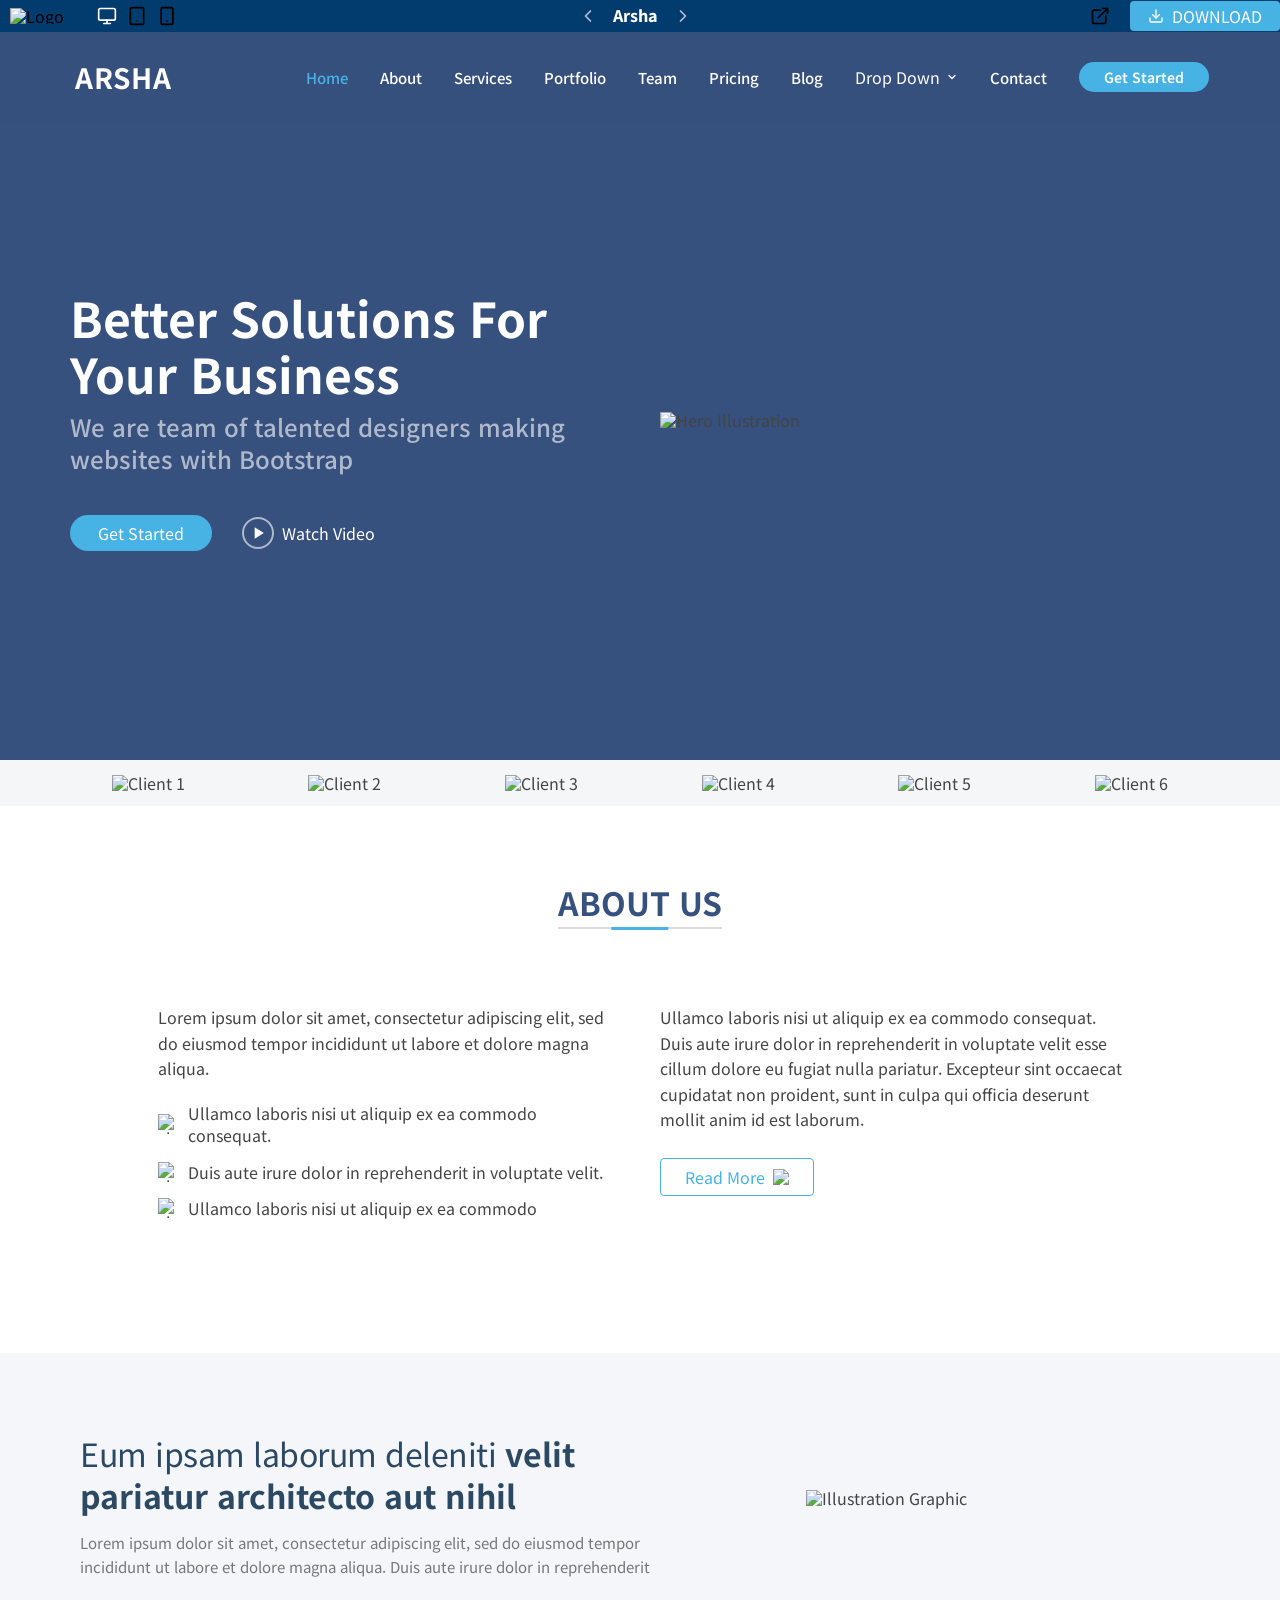
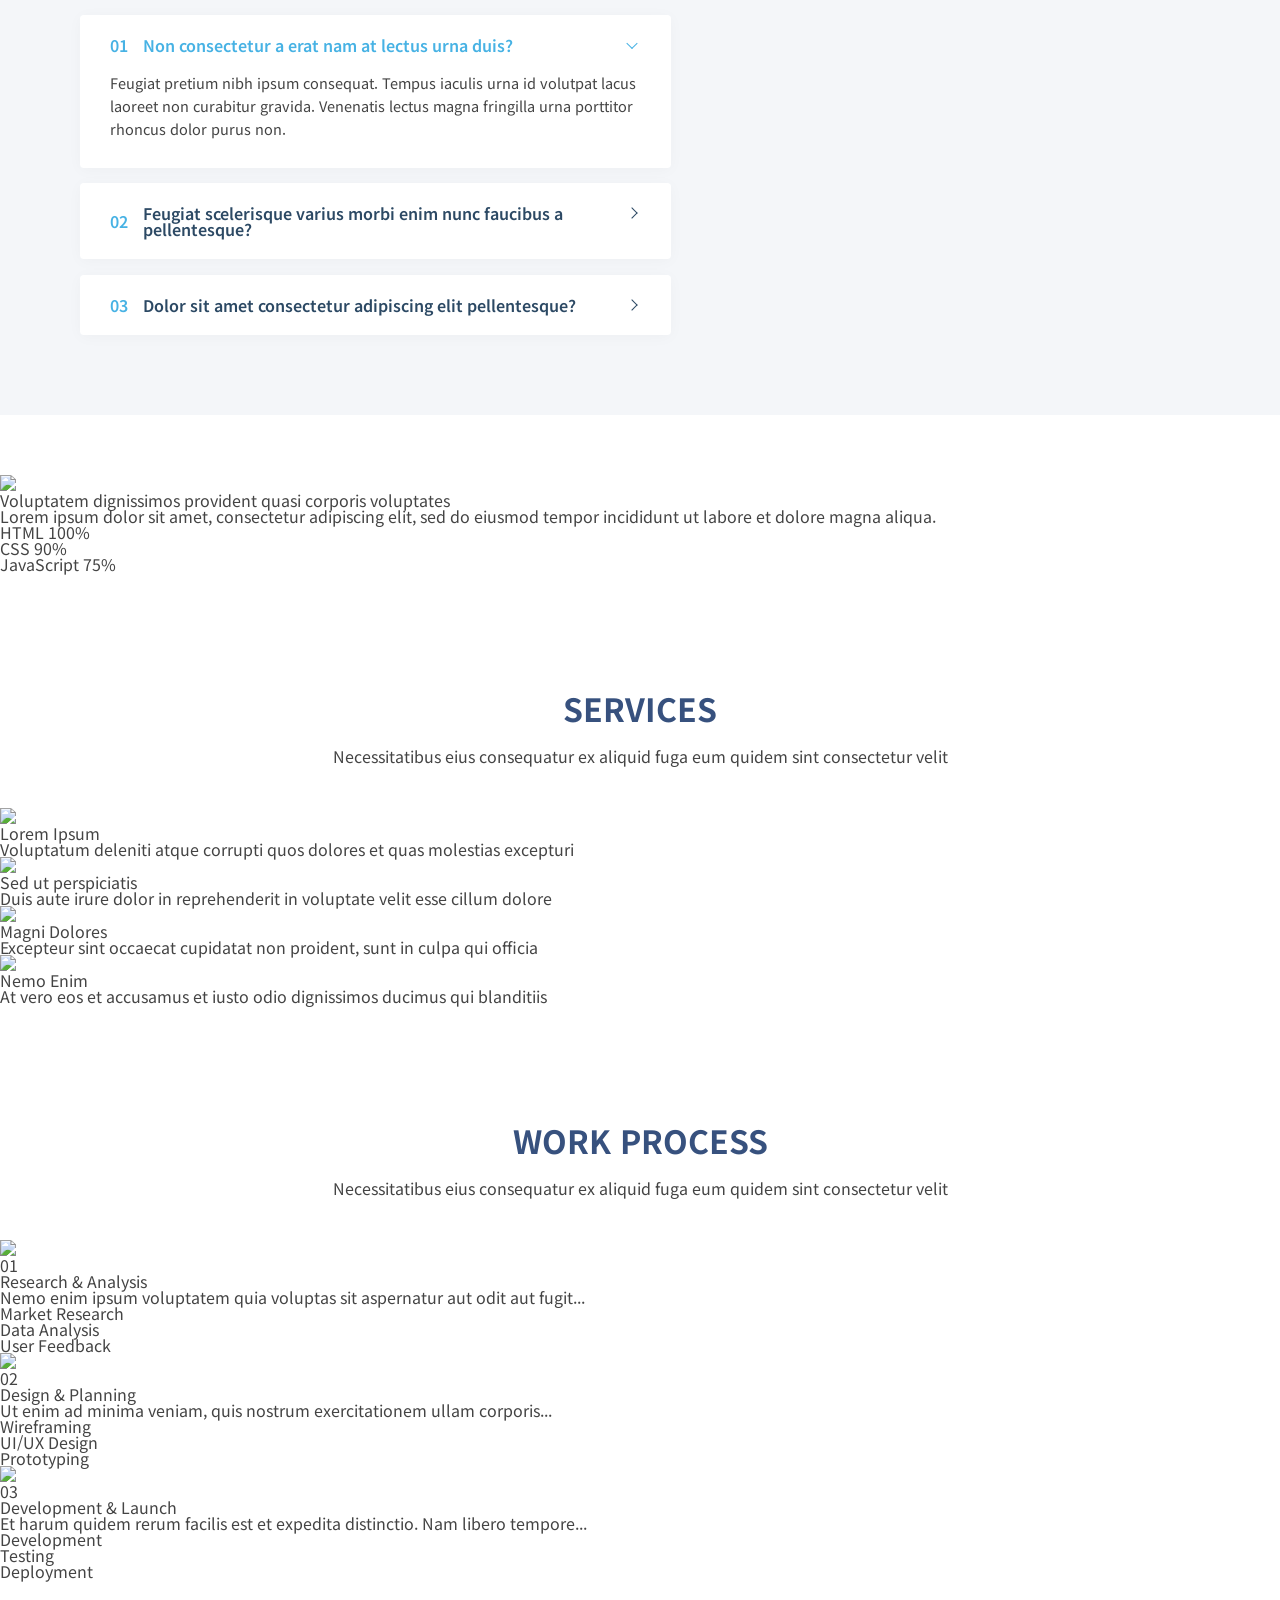
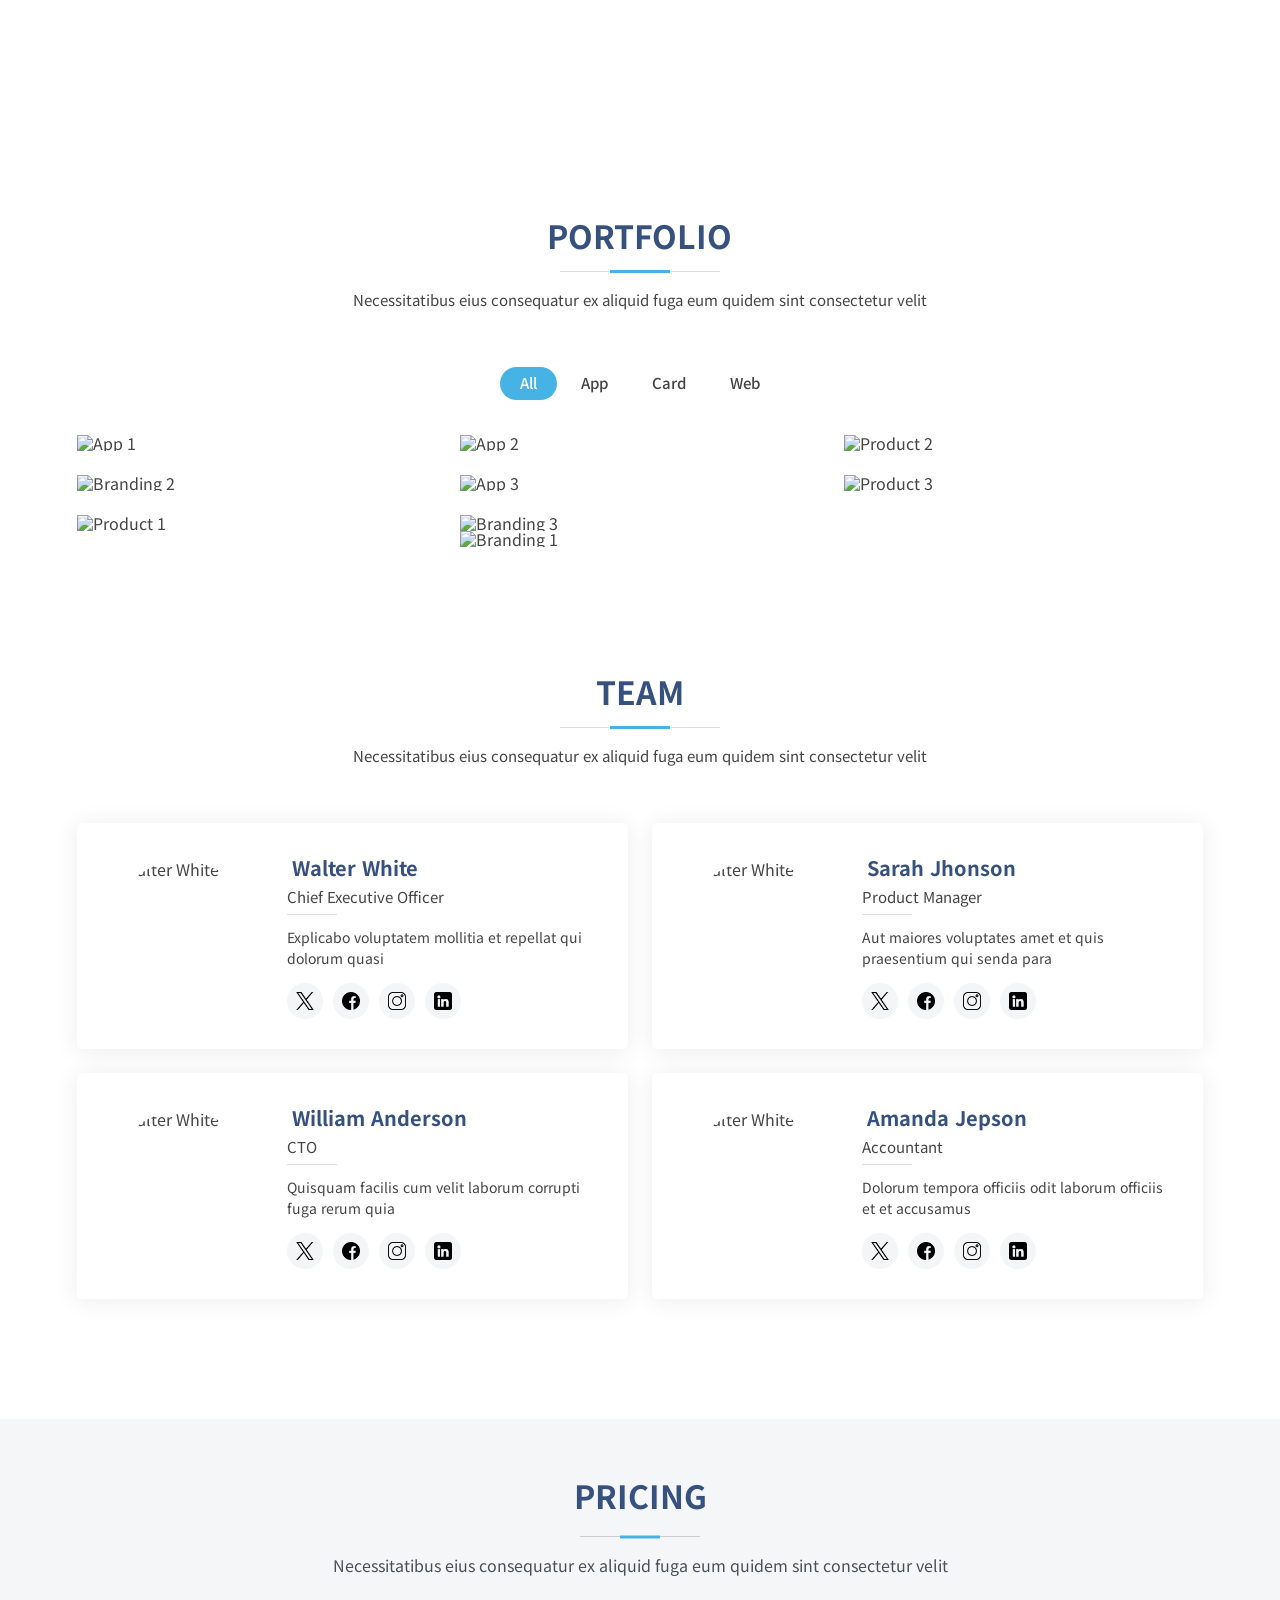
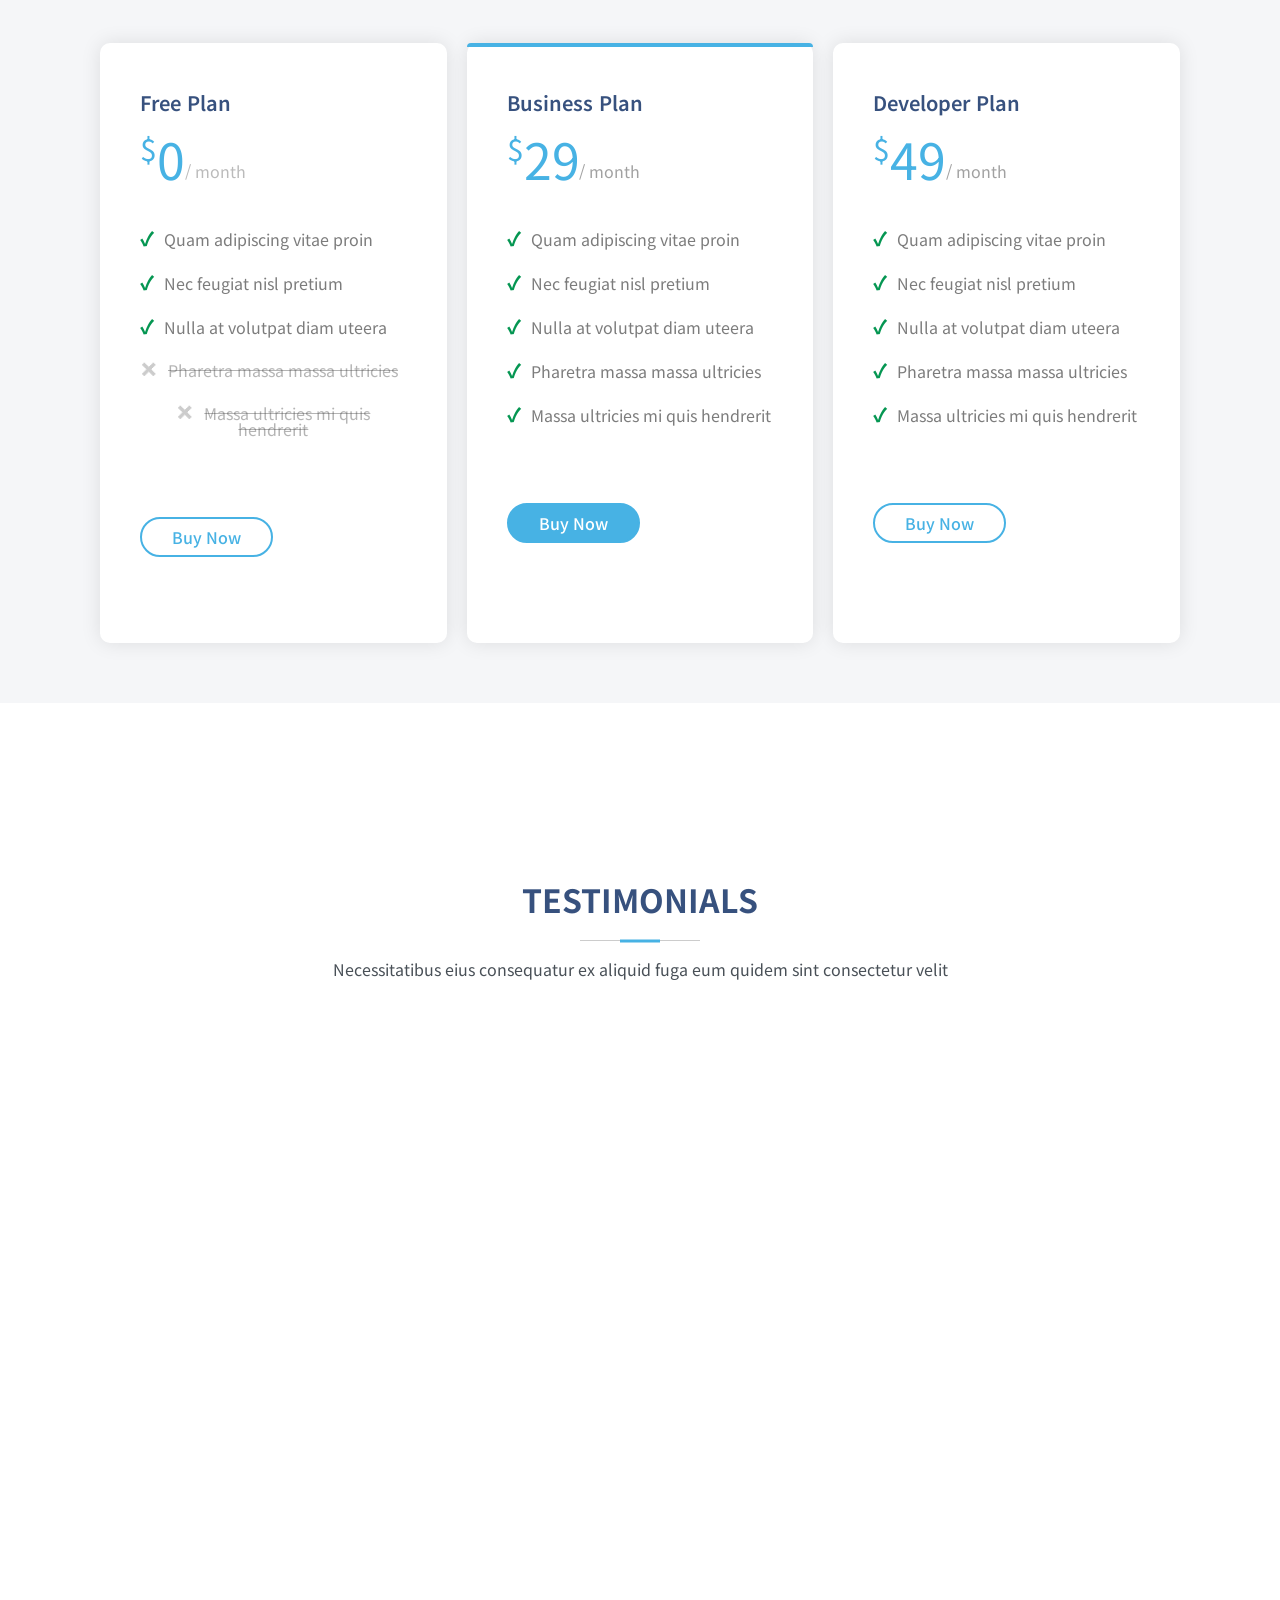
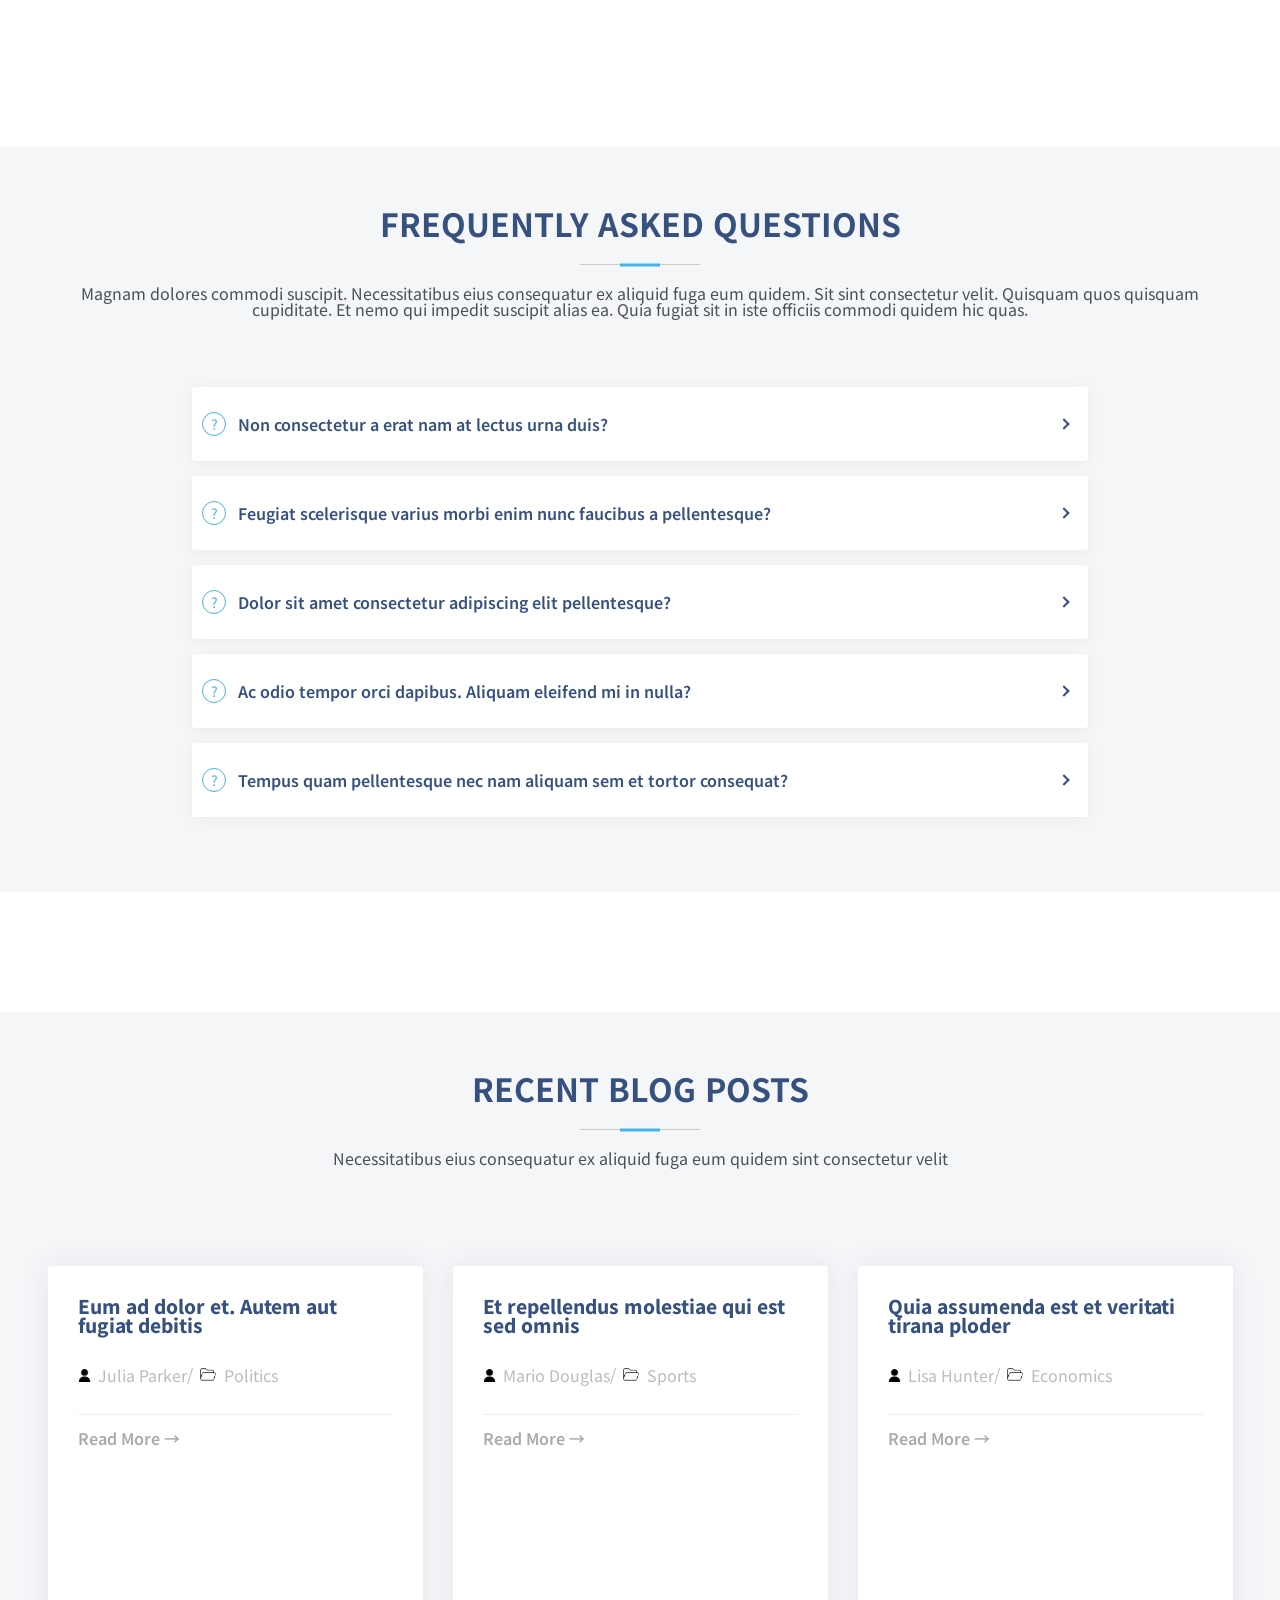
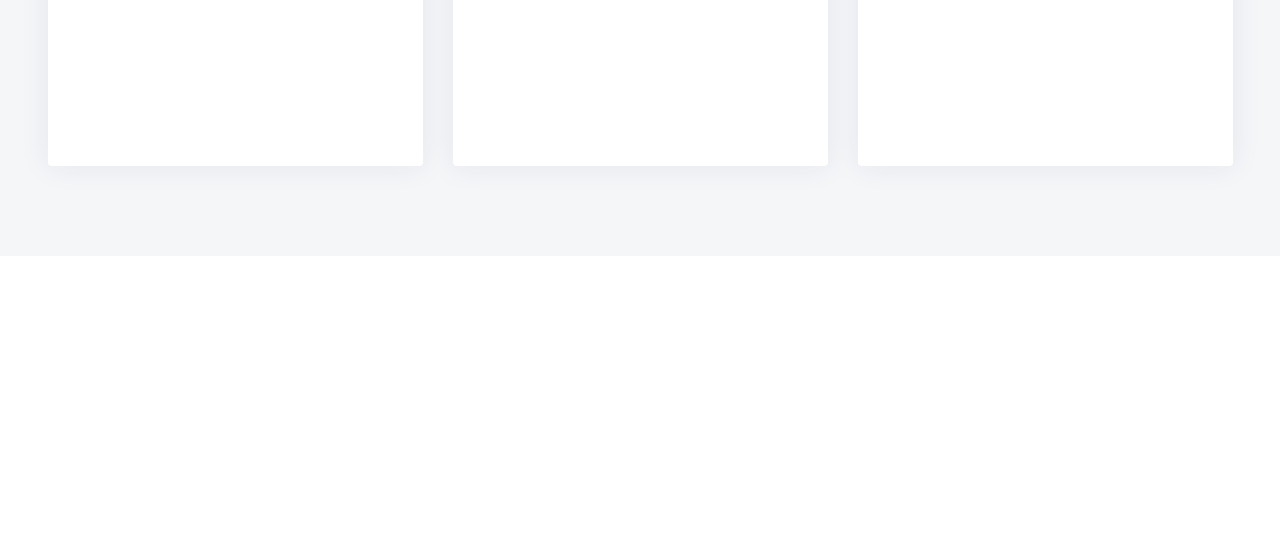
==== index.html @ 09159b01 "fix: 3섹션 애니메이션 구현" ====
<!DOCTYPE html>
<html lang="ko">
<head>
    <meta charset="UTF-8">
    <meta name="viewport" content="width=device-width, initial-scale=1.0">
    <title>Arsha</title>
    <link rel="stylesheet" href="css/reset.css">
    <link rel="stylesheet" href="css/common.css">
    <link rel="stylesheet" href="css/part1.css">
    <link rel="stylesheet" href="css/part2.css">
    <link rel="stylesheet" href="css/part3.css">
    <link rel="stylesheet" href="css/part4.css">
</head>
<body>
    <!-- ==========================================
    1. 최상단 프리뷰 탑바 (Demo Preview Top Bar)-유겸담당
    ========================================== -->
    <div class="kyk_demo-preview-bar">
        <div class="kyk_preview-container">
            
            <div class="kyk_preview-left-block">
                <div class="kyk_preview-brand-logo">
                    <a href="https://bootstrapmade.com/" title="BootstrapMade Homepage">
                        <img src="https://bootstrapmade.com/assets/img/logo.png" alt="Logo" class="kyk_img-preview-logo">
                    </a>
                </div>
                
                <div class="kyk_preview-device-switcher">
                    <button type="button" class="kyk_btn-device-view" aria-label="Desktop view">
                        <svg width="20" height="20" viewBox="0 0 24 24" fill="none" stroke="currentColor" stroke-width="2" stroke-linecap="round" stroke-linejoin="round"><rect x="2" y="3" width="20" height="14" rx="2" ry="2"></rect><line x1="8" y1="21" x2="16" y2="21"></line><line x1="12" y1="17" x2="12" y2="21"></line></svg>
                    </button>
                    <button type="button" class="kyk_btn-device-view" aria-label="Tablet view">
                        <svg width="20" height="20" viewBox="0 0 24 24" fill="none" stroke="currentColor" stroke-width="2" stroke-linecap="round" stroke-linejoin="round"><rect x="4" y="2" width="16" height="20" rx="2" ry="2"></rect><line x1="12" y1="18" x2="12.01" y2="18"></line></svg>
                    </button>
                    <button type="button" class="kyk_btn-device-view" aria-label="Mobile phone view">
                        <svg width="20" height="20" viewBox="0 0 24 24" fill="none" stroke="currentColor" stroke-width="2" stroke-linecap="round" stroke-linejoin="round"><rect x="5" y="2" width="14" height="20" rx="2" ry="2"></rect><line x1="12" y1="18" x2="12.01" y2="18"></line></svg>
                </div>
            </div>
            
            <div class="kyk_preview-center-block">
                <a href="#" class="kyk_btn-nav-arrow" title="Previous Template">
                    <svg width="20" height="20" viewBox="0 0 24 24" fill="none" stroke="currentColor" stroke-width="2" stroke-linecap="round" stroke-linejoin="round"><polyline points="15 18 9 12 15 6"></polyline></svg>
                </a>
                <span class="kyk_template-name">Arsha</span>
                
                <a href="#" class="kyk_btn-nav-arrow" title="Next Template">
                    <svg width="20" height="20" viewBox="0 0 24 24" fill="none" stroke="currentColor" stroke-width="2" stroke-linecap="round" stroke-linejoin="round"><polyline points="9 18 15 12 9 6"></polyline></svg>                
                </a>
            </div>
            
            <div class="kyk_preview-right-block">
                <div class="kyk_preview-hide-action">
                    <a href="#" class="kyk_btn-preview-hide" title="Hide Demo Bar">
                        <svg width="20" height="20" viewBox="0 0 24 24" fill="none" stroke="currentColor" stroke-width="2" stroke-linecap="round" stroke-linejoin="round">
                            <path d="M19 12v7a2 2 0 0 1-2 2H5a2 2 0 0 1-2-2V7a2 2 0 0 1 2-2h7"></path>
                            <path d="M15 3h6v6"></path>
                            <path d="M10 14L21 3"></path>
                        </svg>       
                    </a>
                </div>
                
                <div class="kyk_preview-download-action">
                    <a href="https://bootstrapmade.com/arsha-free-bootstrap-html-template-corporate/" class="kyk_btn-preview-download">
                        <svg width="20" height="20" viewBox="0 0 24 24" fill="none" stroke="currentColor" stroke-width="2" stroke-linecap="round" stroke-linejoin="round"><path d="M21 15v4a2 2 0 0 1-2 2H5a2 2 0 0 1-2-2v-4"></path><polyline points="7 10 12 15 17 10"></polyline><line x1="12" y1="15" x2="12" y2="3"></line></svg>                        
                        <span>DOWNLOAD</span>
                    </a>
                </div>
            </div>
            
        </div>
    </div>
    <!-- 프리뷰 탑바 구조 끝!-->
    <!-- ==========================================
        
    
    
    2. 메인 내비게이션 바 (Main Navigation Header)-유겸담당
        ========================================== -->
    <header id="header" class="kyk_main-header">
        <div class="kyk_header-container">

            <div class="kyk_header-logo-block">
                <h1 class="kyk_logo-title">
                    <a href="index.html">Arsha</a>
                </h1>
            </div>

            <nav id="navbar" class="kyk_main-navbar">
                <ul class="kyk_nav-menu-list">
                    <li class="kyk_nav-item"><a href="#hero" class="kyk_nav-link kyk_active">Home</a></li>
                    <li class="kyk_nav-item"><a href="#about" class="kyk_nav-link">About</a></li>
                    <li class="kyk_nav-item"><a href="#services" class="kyk_nav-link">Services</a></li>
                    <li class="kyk_nav-item"><a href="#portfolio" class="kyk_nav-link">Portfolio</a></li>
                    <li class="kyk_nav-item"><a href="#team" class="kyk_nav-link">Team</a></li>
                    <li class="kyk_nav-item"><a href="#pricing" class="kyk_nav-link">Pricing</a></li>
                    
                    <li class="kyk_nav-item"><a href="blog.html" class="kyk_nav-link">Blog</a></li>

                    <li class="kyk_nav-item kyk_has-dropdown">
                        <a href="#" class="kyk_nav-link-toggle">
                            <span>Drop Down</span>
                            <svg class="kyk_svg-icon-chevron-down" viewBox="0 0 24 24" fill="none" stroke="currentColor" stroke-width="2.5" stroke-linecap="round" stroke-linejoin="round">
                                <polyline points="6 9 12 15 18 9"></polyline>
                            </svg>
                        </a>
                        <ul class="kyk_dropdown-sub-menu">
                            <li><a href="#">Drop Down 1</a></li>
                            <li class="kyk_has-deep-dropdown">
                                <a href="#" class="kyk_nav-link-deep-toggle">
                                    <span>Deep Drop Down</span>
                                    <svg class="kyk_svg-icon-chevron-down" viewBox="0 0 24 24" fill="none" stroke="currentColor" stroke-width="2.5" stroke-linecap="round" stroke-linejoin="round">
                                        <polyline points="6 9 12 15 18 9"></polyline>
                                    </svg>
                                </a>
                                <ul class="kyk_dropdown-deep-menu">
                                    <li><a href="#">Deep Drop Down 1</a></li>
                                    <li><a href="#">Deep Drop Down 2</a></li>
                                    <li><a href="#">Deep Drop Down 3</a></li>
                                    <li><a href="#">Deep Drop Down 4</a></li>
                                    <li><a href="#">Deep Drop Down 5</a></li>
                                </ul>
                            </li>
                            <li><a href="#">Drop Down 2</a></li>
                            <li><a href="#">Drop Down 3</a></li>
                            <li><a href="#">Drop Down 4</a></li>
                        </ul>
                    </li>
                    
                    <li class="kyk_nav-item"><a href="#contact" class="kyk_nav-link">Contact</a></li>

                    <li class="kyk_nav-item-btn">
                        <a href="#about" class="kyk_btn-get-started">Get Started</a>
                    </li>
                    
                    <li class="kyk_nav-item-btn">
                        <button type="button" class="kyk_btn-mobile-menu-toggle" aria-label="Toggle Navigation Menu">
                            <svg class="kyk_img-icon-burger" viewBox="0 0 24 24" fill="none" stroke="currentColor" stroke-width="2" stroke-linecap="round" stroke-linejoin="round">
                                <line x1="3" y1="6" x2="21" y2="6"></line>
                                <line x1="3" y1="12" x2="21" y2="12"></line>
                                <line x1="3" y1="18" x2="21" y2="18"></line>
                            </svg>
                        </button>
                    </li>
                </ul>
            </nav>

        </div>
    </header>
    <!-- 메인 내비게이션 바 구조 끝 -->

    
    
    
    
    
    <section id="hero" class="kyk_hero-section">
        <div class="kyk_hero-container">

            <div class="kyk_hero-row">
                <div class="kyk_hero-content-left">
                    <h1 class="kyk_hero-main-title">
                        Better Solutions For Your Business
                    </h1>
                    
                    <h2 class="kyk_hero-sub-title">
                        We are team of talented designers making websites with Bootstrap
                    </h2>
                    
                    <div class="kyk_hero-buttons-group">
                        
                        <a href="#about" class="kyk_btn-hero-start">
                            <span>Get Started</span>
                        </a>
                        
                        <a href="https://www.youtube.com/watch?v=LXb3EKWsInQ" class="kyk_btn-hero-video" data-gall="portfolioGallery" target="_blank">
                            <svg class="kyk_svg-icon-play" viewBox="0 0 24 24" fill="currentColor">
                                <path d="M8 5v14l11-7z"></path>
                            </svg>
                            <span>Watch Video</span>
                        </a>
                    </div>
                </div>
                
            </div>

            <div class="kyk_hero-image-right">
                <img src="https://bootstrapmade.com/demo/templates/Arsha/assets/img/hero-img.png" class="kyk_img-hero-animated" alt="Hero Illustration">
            </div>

        </div>
    </section>

    
    
    
    
    <!-- ==========================================
    4. 클라이언트 로고 바 (로고 8개 순수 CSS 무한 롤링)-유겸담당
    ========================================== -->
    <section id="clients" class="kyk_clients-section">
    
        <div class="kyk_clients-wrap">
            
            <div class="kyk_clients-track">

                <div class="kyk_client-item"><img src="https://bootstrapmade.com/content/demo/Arsha/assets/img/clients/clients-1.webp" class="kyk_img-client-logo" alt="Client 1"></div>
                <div class="kyk_client-item"><img src="https://bootstrapmade.com/content/demo/Arsha/assets/img/clients/clients-2.webp" class="kyk_img-client-logo" alt="Client 2"></div>
                <div class="kyk_client-item"><img src="https://bootstrapmade.com/content/demo/Arsha/assets/img/clients/clients-3.webp" class="kyk_img-client-logo" alt="Client 3"></div>
                <div class="kyk_client-item"><img src="https://bootstrapmade.com/content/demo/Arsha/assets/img/clients/clients-4.webp" class="kyk_img-client-logo" alt="Client 4"></div>
                <div class="kyk_client-item"><img src="https://bootstrapmade.com/content/demo/Arsha/assets/img/clients/clients-5.webp" class="kyk_img-client-logo" alt="Client 5"></div>
                <div class="kyk_client-item"><img src="https://bootstrapmade.com/content/demo/Arsha/assets/img/clients/clients-6.webp" class="kyk_img-client-logo" alt="Client 6"></div>
                <div class="kyk_client-item"><img src="https://bootstrapmade.com/content/demo/Arsha/assets/img/clients/clients-7.webp" class="kyk_img-client-logo" alt="Client 7"></div>
                <div class="kyk_client-item"><img src="https://bootstrapmade.com/content/demo/Arsha/assets/img/clients/clients-8.webp" class="kyk_img-client-logo" alt="Client 8"></div>
                
                <div class="kyk_client-item"><img src="https://bootstrapmade.com/content/demo/Arsha/assets/img/clients/clients-1.webp" class="kyk_img-client-logo" alt="Client 1 Clone" ></div>
                <div class="kyk_client-item"><img src="https://bootstrapmade.com/content/demo/Arsha/assets/img/clients/clients-2.webp" class="kyk_img-client-logo" alt="Client 2 Clone"></div>
                <div class="kyk_client-item"><img src="https://bootstrapmade.com/content/demo/Arsha/assets/img/clients/clients-3.webp" class="kyk_img-client-logo" alt="Client 3 Clone"></div>
                <div class="kyk_client-item"><img src="https://bootstrapmade.com/content/demo/Arsha/assets/img/clients/clients-4.webp" class="kyk_img-client-logo" alt="Client 4 Clone"></div>
                <div class="kyk_client-item"><img src="https://bootstrapmade.com/content/demo/Arsha/assets/img/clients/clients-5.webp" class="kyk_img-client-logo" alt="Client 5 Clone"></div>
                <div class="kyk_client-item"><img src="https://bootstrapmade.com/content/demo/Arsha/assets/img/clients/clients-6.webp" class="kyk_img-client-logo" alt="Client 6 Clone"></div>
                <div class="kyk_client-item"><img src="https://bootstrapmade.com/content/demo/Arsha/assets/img/clients/clients-7.webp" class="kyk_img-client-logo" alt="Client 7 Clone"></div>
                <div class="kyk_client-item"><img src="https://bootstrapmade.com/content/demo/Arsha/assets/img/clients/clients-8.webp" class="kyk_img-client-logo" alt="Client 8 Clone"></div>
            </div>
            
        </div>
    </section>
    <!-- 클라이언트 로고 바 구조 끝 -->



    <!-- ==========================================
    5. 회사 소개 섹션 (About Us Section)-유겸담당
    ========================================== -->
    <section id="about" class="kyk_about-section">
    
        <div class="kyk_section-title">
            <h2>About Us</h2>
        </div>

        <div class="kyk_about-container">

            <div class="kyk_about-content-left">
                <p class="kyk_about-lead-text">
                    Lorem ipsum dolor sit amet, consectetur adipiscing elit, sed do eiusmod tempor incididunt ut labore et dolore magna aliqua.
                </p>
                <ul class="kyk_about-checklist">
                    <li>
                        <img src="https://api.iconify.design/bi:check2-all.svg?color=%2347b2e4" class="kyk_img-icon-check" alt="check"> 
                        <p>Ullamco laboris nisi ut aliquip ex ea commodo consequat.</p>
                    </li>
                    <li>
                        <img src="https://api.iconify.design/bi:check2-all.svg?color=%2347b2e4" class="kyk_img-icon-check" alt="check"> 
                        <p>Duis aute irure dolor in reprehenderit in voluptate velit.</p>
                    </li>
                    <li>
                        <img src="https://api.iconify.design/bi:check2-all.svg?color=%2347b2e4" class="kyk_img-icon-check" alt="check"> 
                        <p>Ullamco laboris nisi ut aliquip ex ea commodo</p>
                    </li>
                </ul>
            </div>

            <div class="kyk_about-content-right">
                <p>
                    Ullamco laboris nisi ut aliquip ex ea commodo consequat. Duis aute irure dolor in reprehenderit in voluptate velit esse cillum dolore eu fugiat nulla pariatur. Excepteur sint occaecat cupidatat non proident, sunt in culpa qui officia deserunt mollit anim id est laborum.
                </p>
                <a href="#" class="kyk_about-btn">
                    <span>Read More</span>
                    <img src="https://api.iconify.design/bi:arrow-right.svg?color=%2347b2e4" class="kyk_img-icon-arrow" alt="arrow">
                </a>
            </div>

        </div>
    </section>


    <!-- ================================================== -->
    <!-- 6. 아코디언 섹션 (Why Us Section)-유겸담당                 -->
    <!-- 외부 라이브러리 없이 HTML5 표준 태그만 사용함       -->
    <!-- ================================================== -->
    <!-- ==========================================
   6. 자주 묻는 질문 및 일러스트 섹션 (FAQ Section)
========================================== -->
    <section class="kyk_faq-section">
        <div class="kyk_faq-container">
            
            <div class="kyk_faq-title-box">
                <h2>Eum ipsam laborum deleniti <strong>velit pariatur architecto aut nihil</strong></h2>
                <p>Lorem ipsum dolor sit amet, consectetur adipiscing elit, sed do eiusmod tempor incididunt ut labore et dolore magna aliqua. Duis aute irure dolor in reprehenderit</p>
            </div>

            <div class="kyk_faq-content-body">
                
                <div class="kyk_faq-wrapper">
                    
                    <div class="kyk_faq-item">
                        <input type="checkbox" id="kyk_faq-trigger-01" class="kyk_faq-checkbox" checked>
                        
                        <label for="kyk_faq-trigger-01" class="kyk_faq-header">
                            <span class="kyk_faq-number">01</span>
                            <h3 class="kyk_faq-question">Non consectetur a erat nam at lectus urna duis?</h3>
                            <span class="kyk_faq-arrow-icon"></span>
                        </label>
                        
                        <div class="kyk_faq-body">
                            <div class="kyk_faq-body-content">
                                <p>Feugiat pretium nibh ipsum consequat. Tempus iaculis urna id volutpat lacus laoreet non curabitur gravida. Venenatis lectus magna fringilla urna porttitor rhoncus dolor purus non.</p>
                            </div>
                        </div>
                    </div>

                    <div class="kyk_faq-item">
                        <input type="checkbox" id="kyk_faq-trigger-02" class="kyk_faq-checkbox">
                        
                        <label for="kyk_faq-trigger-02" class="kyk_faq-header">
                            <span class="kyk_faq-number">02</span>
                            <h3 class="kyk_faq-question">Feugiat scelerisque varius morbi enim nunc faucibus a pellentesque?</h3>
                            <span class="kyk_faq-arrow-icon"></span>
                        </label>
                        
                        <div class="kyk_faq-body">
                            <div class="kyk_faq-body-content">
                                <p>Dolor sit amet consectetur adipiscing elit pellentesque habitant morbi. Id interdum velit laoreet id donec ultrices. Fringilla phasellus faucibus scelerisque eleifend donec pretium. Est pellentesque elit ullamcorper dignissim. Mauris ultrices eros in cursus turpis massa tincidunt dui.</p>
                            </div>
                        </div>
                    </div>

                    <div class="kyk_faq-item">
                        <input type="checkbox" id="kyk_faq-trigger-03" class="kyk_faq-checkbox">
                        
                        <label for="kyk_faq-trigger-03" class="kyk_faq-header">
                            <span class="kyk_faq-number">03</span>
                            <h3 class="kyk_faq-question">Dolor sit amet consectetur adipiscing elit pellentesque?</h3>
                            <span class="kyk_faq-arrow-icon"></span>
                        </label>
                        
                        <div class="kyk_faq-body">
                            <div class="kyk_faq-body-content">
                                <p>Eleifend mi in nulla posuere sollicitudin aliquam ultrices sagittis orci. Faucibus pulvinar elementum integer enim. Sem nulla pharetra diam sit amet nisl suscipit. Rutrum tellus pellentesque eu tincidunt. Lectus urna duis convallis convallis tellus. Urna molestie at elementum eu facilisis sed odio morbi quis</p>
                            </div>
                        </div>
                    </div>

                </div>

                <div class="kyk_faq-image-zone">
                    <img src="https://bootstrapmade.com/content/demo/Arsha/assets/img/why-us.png" alt="Illustration Graphic" class="kyk_img-faq-graphic">
                </div>

            </div>
        </div>
    </section>
    <!-- =========================
        1번 담당 끝
    ========================== -->


    <!-- ==================================================
        7. 스킬 섹션
        예원 담당 시작
    ================================================== -->
    <section id="skills" class="skills-section">
        <!-- 내부 콘텐츠를 중앙에 배치하고 너비를 제한하는 컨테이너입니다. -->
        <div class="skills-container">

            <!-- 왼쪽에 배치할 스킬 관련 이미지가 들어갈 공간입니다. -->
            <div class="skills-content-left">
                <img src="#" class="img-skills">
            </div>

            <!-- 오른쪽에 스킬 설명과 프로그레스 바 목록이 들어가는 공간입니다. -->
            <div class="skills-content-right">
                <h3>Voluptatem dignissimos provident quasi corporis voluptates</h3>
                <p>Lorem ipsum dolor sit amet, consectetur adipiscing elit, sed do eiusmod tempor incididunt ut labore et dolore magna aliqua.</p>

                <!-- 각각의 스킬 막대 하나를 구성하는 단위입니다. -->
                <div class="progress-item">
                    <!-- 스킬 이름(HTML 등)과 퍼센트 수치(100% 등)를 텍스트로 보여줍니다. -->
                    <div class="progress-info">
                        <span>HTML</span>
                        <span>100%</span>
                    </div>
                    <div class="progress-bar-wrap"> <!-- 전체 게이지의 회색 배경 역할을 합니다. -->
                        <div class="progress-bar" style="width: 100%;"></div> <!-- 실제 색상이 채워지는 막대입니다. 여기서 width 값을 조절하여 퍼센트를 시각화합니다. -->
                    </div>
                </div>

                <div class="progress-item">
                    <div class="progress-info">
                        <span>CSS</span>
                        <span>90%</span>
                    </div>
                    <div class="progress-bar-wrap">
                        <div class="progress-bar" style="width: 90%;"></div>
                    </div>
                </div>

                <div class="progress-item">
                    <div class="progress-info">
                        <span>JavaScript</span>
                        <span>75%</span>
                    </div>
                    <div class="progress-bar-wrap">
                        <div class="progress-bar" style="width: 75%;"></div>
                    </div>
                </div>
            </div>

        </div>
    </section>
    <!-- 7번 skills 섹션 끝 -->
    
    
    <!-- ==================================================
        8. 서비스 섹션
        예원담당
    ================================================== -->
    <section id="services" class="services-section">
        
        <!-- 섹션의 제목인 "Services"가 들어가는 영역입니다. CSS로 제목의 폰트 크기나 정렬을 관리하기 좋습니다. -->
        <div class="section-title">
            <h2>Services</h2>
            <p>Necessitatibus eius consequatur ex aliquid fuga eum quidem sint consectetur velit</p>
        </div>
        
        <!-- 서비스 카드들을 나란히 배치하기 위한 부모 컨테이너입니다. CSS에서 display: grid 또는 flex를 사용하여 카드들을 가로로 나열할 수 있습니다. -->
        <div class="services-container">
            <div class="service-item"> <!--  개별 서비스 정보를 담는 카드 박스입니다. -->
                <div class="service-image">
                    <img src="#">
                </div>
                <h4>Lorem Ipsum</h4>
                <p>Voluptatum deleniti atque corrupti quos dolores et quas molestias excepturi</p>
            </div>

            <div class="service-item">
                <div class="service-image">
                    <img src="#">
                </div>
                <h4>Sed ut perspiciatis</h4>
                <p>Duis aute irure dolor in reprehenderit in voluptate velit esse cillum dolore</p>
            </div>

            <div class="service-item">
                <div class="service-image">
                    <img src="#">
                </div>
                <h4>Magni Dolores</h4>
                <p>Excepteur sint occaecat cupidatat non proident, sunt in culpa qui officia</p>
            </div>

            <div class="service-item">
                <div class="service-image">
                    <img src="#">
                </div>
                <h4>Nemo Enim</h4>
                <p>At vero eos et accusamus et iusto odio dignissimos ducimus qui blanditiis</p>
            </div>
        </div>
    </section>
    <!-- 8번 services 섹션 끝 -->



    <!-- ==================================================
        9. 워크 프로세스 섹션
        예원 담당
    ================================================== -->
    <section id="work-process" class="work-process-section">
        <div class="section-title">
            <h2>WORK PROCESS</h2>
            <p>Necessitatibus eius consequatur ex aliquid fuga eum quidem sint consectetur velit</p>
        </div>

        <div class="process-container">
            
            <!-- 이미지, 숫자, 제목, 설명, 상세 리스트를 모두 포함하는 하나의 카드 단위입니다. -->
            <div class="process-card">
                <div class="process-image">
                    <img src="#">
                </div>

                <!-- 이미지와 제목 사이에 위치한 '01', '02', '03' 숫자 배지입니다. CSS로 원형 디자인을 적용하기 좋습니다. -->
                <div class="step-badge">01</div>
                <h4>Research & Analysis</h4>
                <p>Nemo enim ipsum voluptatem quia voluptas sit aspernatur aut odit aut fugit...</p>
                
                <!-- 하단의 체크 표시와 함께 나열된 세부 항목들입니다. ul과 li 태그를 사용하여 목록 구조를 만들었습니다. (체크 아이콘은 CSS의 list-style이나 ::before 가상 요소로 추가하면 깔끔합니다.) -->
                <ul class="process-list">
                    <li>Market Research</li>
                    <li>Data Analysis</li>
                    <li>User Feedback</li>
                </ul>
            </div>

            <div class="process-card">
                <div class="process-image">
                    <img src="#">
                </div>
                <div class="step-badge">02</div>
                <h4>Design & Planning</h4>
                <p>Ut enim ad minima veniam, quis nostrum exercitationem ullam corporis...</p>
                <ul class="process-list">
                    <li>Wireframing</li>
                    <li>UI/UX Design</li>
                    <li>Prototyping</li>
                </ul>
            </div>

            
            <div class="process-card">
                <div class="process-image">
                    <img src="#">
                </div>
                <div class="step-badge">03</div>
                <h4>Development & Launch</h4>
                <p>Et harum quidem rerum facilis est et expedita distinctio. Nam libero tempore...</p>
                <ul class="process-list">
                    <li>Development</li>
                    <li>Testing</li>
                    <li>Deployment</li>
                </ul>
            </div>
        </div>
    </section>
    <!-- 9번 workspace 섹션 끝 -->
    

    <!-- CTA -->
    <section id="cta" class="cta-section">
        <!-- 2번 담당: Call To Action 구현 -->
    </section>

    <!-- =========================
        승현 담당 시작
    ========================== -->

    <!-- Portfolio -->
    <section id="portfolio" class="jsh-portfolio-section">
        <div class="jsh-portfolio-container">
            <div class="jsh-section-title">
                <h2>PORTFOLIO</h2>
                <div class="jsh-title-line">
                    <span></span>
                </div>
                <p>
                    Necessitatibus eius consequatur ex aliquid fuga
                    eum quidem sint consectetur velit
                </p>
            </div>
            <div class="jsh-portfolio-filter-wrap">
                <input type="radio" name="jsh-portfolio-filter" id="jsh-filter-all" checked>
                <input type="radio" name="jsh-portfolio-filter" id="jsh-filter-app">
                <input type="radio" name="jsh-portfolio-filter" id="jsh-filter-card">
                <input type="radio" name="jsh-portfolio-filter" id="jsh-filter-web">

                <div class="jsh-portfolio-filters">
                    <label for="jsh-filter-all">All</label>
                    <label for="jsh-filter-app">App</label>
                    <label for="jsh-filter-card">Card</label>
                    <label for="jsh-filter-web">Web</label>
                </div>

                <!--이미지카드 나열박스 -->
                <div class="jsh-portfolio-grid">
                    <!--1열 이미지-->
                    <div class="jsh-portfolio-column">
                        <!--App 1 이미지-->
                        <div class="jsh-portfolio-card jsh-app">
                            <img src="https://bootstrapmade.com/content/demo/Arsha/assets/img/portfolio/portfolio-portrait-1.webp" alt="App 1">
                            <div class="jsh-portfolio-info">
                                <h4>App 1</h4>
                                <p>Lorem ipsum, dolor sit</p>
                                <div class="jsh-portfolio-links">
                                    <a href="#" title="App 1">
                                        <img src="images/portfolio-info1.png" alt="확대">
                                    </a>
                                    <a href="#" title="More Details">
                                        <img src="images/portfolio-info2.png" alt="링크">
                                    </a>
                                </div>
                            </div>
                        </div>
                        <!--Branding 2 이미지-->
                        <div class="jsh-portfolio-card jsh-web">
                            <img src="https://bootstrapmade.com/content/demo/Arsha/assets/img/portfolio/portfolio-portrait-3.webp" alt="Branding 2">
                            <div class="jsh-portfolio-info">
                                <h4>Branding 2</h4>
                                <p>Lorem ipsum, dolor sit</p>
                                <div class="jsh-portfolio-links">
                                    <a href="#" title="Branding 2">
                                        <img src="images/portfolio-info1.png" alt="확대">
                                    </a>
                                    <a href="#" title="More Details">
                                        <img src="images/portfolio-info2.png" alt="링크">
                                    </a>
                                </div>
                            </div>
                        </div>
                    </div>
                    <!--2열 이미지-->
                    <div class="jsh-portfolio-column">
                        <!--Product 1 이미지-->
                        <div class="jsh-portfolio-card jsh-card">
                            <img src="https://bootstrapmade.com/content/demo/Arsha/assets/img/portfolio/portfolio-1.webp" alt="Product 1">
                            <div class="jsh-portfolio-info">
                                <h4>Product 1</h4>
                                <p>Lorem ipsum, dolor sit</p>
                                <div class="jsh-portfolio-links">
                                    <a href="#" title="Product 1">
                                        <img src="images/portfolio-info1.png" alt="확대">
                                    </a>
                                    <a href="#" title="More Details">
                                        <img src="images/portfolio-info2.png" alt="링크">
                                    </a>
                                </div>
                            </div>
                        </div>
                        <!--App 2 이미지-->
                        <div class="jsh-portfolio-card jsh-app">
                            <img src="https://bootstrapmade.com/content/demo/Arsha/assets/img/portfolio/portfolio-4.webp" alt="App 2">
                            <div class="jsh-portfolio-info">
                                <h4>App 2</h4>
                                <p>Lorem ipsum, dolor sit</p>
                                <div class="jsh-portfolio-links">
                                    <a href="#" title="App 2">
                                        <img src="images/portfolio-info1.png" alt="확대">
                                    </a>
                                    <a href="#" title="More Details">
                                        <img src="images/portfolio-info2.png" alt="링크">
                                    </a>
                                </div>
                            </div>
                        </div>
                        <!--App 3 이미지-->
                        <div class="jsh-portfolio-card jsh-app">
                            <img src="https://bootstrapmade.com/content/demo/Arsha/assets/img/portfolio/portfolio-7.webp" alt="App 3">
                            <div class="jsh-portfolio-info">
                                <h4>App 3</h4>
                                <p>Lorem ipsum, dolor sit</p>
                                <div class="jsh-portfolio-links">
                                    <a href="#" title="App 3">
                                        <img src="images/portfolio-info1.png" alt="확대">
                                    </a>
                                    <a href="#" title="More Details">
                                        <img src="images/portfolio-info2.png" alt="링크">
                                    </a>
                                </div>
                            </div>
                        </div>
                        <!--Branding 3 이미지-->
                        <div class="jsh-portfolio-card jsh-web">
                            <img src="https://bootstrapmade.com/content/demo/Arsha/assets/img/portfolio/portfolio-9.webp" alt="Branding 3">
                            <div class="jsh-portfolio-info">
                                <h4>Branding 3</h4>
                                <p>Lorem ipsum, dolor sit</p>
                                <div class="jsh-portfolio-links">
                                    <a href="#" title="Branding 3">
                                        <img src="images/portfolio-info1.png" alt="확대">
                                    </a>
                                    <a href="#" title="More Details">
                                        <img src="images/portfolio-info2.png" alt="링크">
                                    </a>
                                </div>
                            </div>
                        </div>
                    </div>
                    
                    <!--3열 이미지-->
                    <div class="jsh-portfolio-column">
                        <!--Branding 1 이미지-->
                        <div class="jsh-portfolio-card jsh-web">
                            <img src="https://bootstrapmade.com/content/demo/Arsha/assets/img/portfolio/portfolio-3.webp" alt="Branding 1">
                            <div class="jsh-portfolio-info">
                                <h4>Branding 1</h4>
                                <p>Lorem ipsum, dolor sit</p>
                                <div class="jsh-portfolio-links">
                                    <a href="#" title="Branding 1">
                                        <img src="images/portfolio-info1.png" alt="확대">
                                    </a>
                                    <a href="#" title="More Details">
                                        <img src="images/portfolio-info2.png" alt="링크">
                                    </a>
                                </div>
                            </div>
                        </div>
                        <!--Product 2 이미지-->
                        <div class="jsh-portfolio-card jsh-card">
                            <img src="https://bootstrapmade.com/content/demo/Arsha/assets/img/portfolio/portfolio-portrait-2.webp" alt="Product 2">
                            <div class="jsh-portfolio-info">
                                <h4>Product 2</h4>
                                <p>Lorem ipsum, dolor sit</p>
                                <div class="jsh-portfolio-links">
                                    <a href="#" title="Product 2">
                                        <img src="images/portfolio-info1.png" alt="확대">
                                    </a>
                                    <a href="#" title="More Details">
                                        <img src="images/portfolio-info2.png" alt="링크">
                                    </a>
                                </div>
                            </div>
                        </div>
                        <!--Product 3 이미지-->
                        <div class="jsh-portfolio-card jsh-card">
                            <img src="https://bootstrapmade.com/content/demo/Arsha/assets/img/portfolio/portfolio-8.webp" alt="Product 3">
                            <div class="jsh-portfolio-info">
                                <h4>Product 3</h4>
                                <p>Lorem ipsum, dolor sit</p>
                                <div class="jsh-portfolio-links">
                                    <a href="#" title="Product 3">
                                        <img src="images/portfolio-info1.png" alt="확대">
                                    </a>
                                    <a href="#" title="More Details">
                                        <img src="images/portfolio-info2.png" alt="링크">
                                    </a>
                                </div>
                            </div>
                        </div>
                    </div>
                </div>
            </div>
        </div>
    </section>

    <!-- Team -->
    <section id="team" class="jsh-team-section">
        <div class="jsh-section-title">
            <h2>TEAM</h2>
            <div class="jsh-title-line">
                <span></span>
            </div>
            <p>
                Necessitatibus eius consequatur ex aliquid fuga
                eum quidem sint consectetur velit
            </p>
        </div>
        <div class="jsh-team-container">
            <!--Team Member 1-->
            <div class="jsh-team-card">
                <img src="https://bootstrapmade.com/content/demo/Arsha/assets/img/person/person-m-7.webp" alt="Walter White" class="jsh-team-img">

                <div class="jsh-team-info">
                    <h3>Walter White</h3>
                    <span>Chief Executive Officer</span>
                    <div class="jsh-member-line"></div>
                    <p>Explicabo voluptatem mollitia et repellat qui dolorum quasi</p>

                    <div class="jsh-team-social">
                        <a href="#">
                            <img src="images/team-twitter.png" alt="트위터">
                        </a>
                        <a href="#">
                            <img src="images/team-facebook.png" alt="페이스북">
                        </a>
                        <a href="#">
                            <img src="images/team-instagram.png" alt="인스타그램">
                        </a>
                        <a href="#">
                            <img src="images/team-linkedin.png" alt="링크드인">
                        </a>
                    </div>
                </div>
            </div>
            <!--Team Member 2-->
            <div class="jsh-team-card">
                <img src="https://bootstrapmade.com/content/demo/Arsha/assets/img/person/person-f-8.webp" alt="Walter White" class="jsh-team-img">

                <div class="jsh-team-info">
                    <h3>Sarah Jhonson</h3>
                    <span>Product Manager</span>
                    <div class="jsh-member-line"></div>
                    <p>
                        Aut maiores voluptates amet et
                        quis praesentium qui senda para
                    </p>
                    <div class="jsh-team-social">
                        <a href="#">
                            <img src="images/team-twitter.png" alt="트위터">
                        </a>
                        <a href="#">
                            <img src="images/team-facebook.png" alt="페이스북">
                        </a>
                        <a href="#">
                            <img src="images/team-instagram.png" alt="인스타그램">
                        </a>
                        <a href="#">
                            <img src="images/team-linkedin.png" alt="링크드인">
                        </a>
                    </div>
                </div>
            </div>
            <!--Team Member 3-->
            <div class="jsh-team-card">
                <img src="https://bootstrapmade.com/content/demo/Arsha/assets/img/person/person-m-6.webp" alt="Walter White" class="jsh-team-img">

                <div class="jsh-team-info">
                    <h3>William Anderson</h3>
                    <span>CTO</span>
                    <div class="jsh-member-line"></div>
                    <p>
                        Quisquam facilis cum velit laborum corrupti fuga rerum quia
                    </p>
                    <div class="jsh-team-social">
                        <a href="#">
                            <img src="images/team-twitter.png" alt="트위터">
                        </a>
                        <a href="#">
                            <img src="images/team-facebook.png" alt="페이스북">
                        </a>
                        <a href="#">
                            <img src="images/team-instagram.png" alt="인스타그램">
                        </a>
                        <a href="#">
                            <img src="images/team-linkedin.png" alt="링크드인">
                        </a>
                    </div>
                </div>
            </div>
            <!--Team Member 4-->
            <div class="jsh-team-card">
                <img src="https://bootstrapmade.com/content/demo/Arsha/assets/img/person/person-f-4.webp" alt="Walter White" class="jsh-team-img">

                <div class="jsh-team-info">
                    <h3>Amanda Jepson</h3>
                    <span>Accountant</span>
                    <div class="jsh-member-line"></div>
                    <p>
                        Dolorum tempora officiis odit laborum officiis et et accusamus
                    </p>

                    <div class="jsh-team-social">
                        <a href="#">
                            <img src="images/team-twitter.png" alt="트위터">
                        </a>
                        <a href="#">
                            <img src="images/team-facebook.png" alt="페이스북">
                        </a>
                        <a href="#">
                            <img src="images/team-instagram.png" alt="인스타그램">
                        </a>
                        <a href="#">
                            <img src="images/team-linkedin.png" alt="링크드인">
                        </a>
                    </div>
                </div>
            </div>
        </div>
    </section>


    <!-- =========================
        희원 담당 시작
    ========================== -->
    <!-- Pricing -->
    <section id="pricing" class="pricing-section">
        <!-- 희원 담당: Pricing 구현 -->
        <section class="jhw-pricing">
        <h2>PRICING</h2>
        <div class="jhw-divider"></div>
        <p class="jhw-min-title">Necessitatibus eius consequatur ex aliquid fuga eum quidem sint consectetur velit</p>

        <div class="jhw-plan-container">
        <div class="jhw-plan">
            <h3>Free Plan</h3>
            <div class="jhw-price-per-month">
            <div class="jhw-money">$</div>
            <div class="jhw-price">0</div>
            <div class="jhw-month-1">/ month</div></div>

            <ul class="jhw-plan-list">
                <li class="jhw-inplan">Quam adipiscing vitae proin</li>
                <li class="jhw-inplan">Nec feugiat nisl pretium</li>
                <li class="jhw-inplan">Nulla at volutpat diam uteera</li>
                <li class="jhw-outplan"><s>Pharetra massa massa ultricies</s></li>
                <li class="jhw-outplan"><s>Massa ultricies mi quis hendrerit</s></li>
            </ul>

            <div class="jhw-buy">
                <p>Buy Now</p>
            </div>
        </div>

        <div class="jhw-plan">
            <h3>Business Plan</h3>
            <div class="jhw-price-per-month">
            <div class="jhw-money">$</div>
            <div class="jhw-price">29</div>
            <div class="jhw-month">/ month</div></div>

            <ul class="jhw-plan-list">
                <li class="jhw-inplan">Quam adipiscing vitae proin</li>
                <li class="jhw-inplan">Nec feugiat nisl pretium</li>
                <li class="jhw-inplan">Nulla at volutpat diam uteera</li>
                <li class="jhw-inplan">Pharetra massa massa ultricies</li>
                <li class="jhw-inplan">Massa ultricies mi quis hendrerit</li>
            </ul>

            <div class="jhw-buy-2">
                <p>Buy Now</p>
            </div>
        </div>

        <div class="jhw-plan">
            <h3>Developer Plan</h3>
            <div class="jhw-price-per-month">
            <div class="jhw-money">$</div>
            <div class="jhw-price">49</div>
            <div class="jhw-month">/ month</div></div>

            <ul class="jhw-plan-list">
                <li class="jhw-inplan">Quam adipiscing vitae proin</li>
                <li class="jhw-inplan">Nec feugiat nisl pretium</li>
                <li class="jhw-inplan">Nulla at volutpat diam uteera</li>
                <li class="jhw-inplan">Pharetra massa massa ultricies</li>
                <li class="jhw-inplan">Massa ultricies mi quis hendrerit</li>
            </ul>

            <div class="jhw-buy">
                <p class="jhw-buy-now">Buy Now</p>
            </div>
        </div> 
    </div>
    </section>

    </section>

    <!-- Testimonials -->
    <section id="testimonials" class="testimonials-section">
        <!-- 희원 담당: Testimonials 구현 -->
        <section class="jhw-testimonials">
    <h2 class="jhw-test-title">TESTIMONIALS</h2>
    <div class="jhw-divider"></div>
    <p class="jhw-min-title">Necessitatibus eius consequatur ex aliquid fuga eum quidem sint consectetur velit</p>

    <div class="jhw-testimonials-slider">
        <div class="jhw-testimonials-wrapper">

            <div class="jhw-testimonial-item">
                <div class="jhw-profile-img">
                    <img src="https://bootstrapmade.com/content/demo/Arsha/assets/img/person/person-m-9.webp" alt="Saul Goodman">
                </div>
                <h3 class="jhw-profile-name">Saul Goodman</h3>
                <h4 class="jhw-profile-job">Ceo & Founder</h4>
                <div class="jhw-stars">
                    <span>★</span>
                    <span>★</span>
                    <span>★</span>
                    <span>★</span>
                    <span>★</span>
                </div>
                <p class="jhw-testimonial-text">
                    Proin iaculis purus consequat sem cure digni ssim donec porttitora entum suscipit rhoncus. Accusantium quam, ultricies eget id, aliquam eget nibh et. Maecen aliquam, risus at semper.
                </p>
                <div class="jhw-dots">
                    <span class="active"></span>
                    <span></span>
                    <span></span>
                    <span></span> 
                    <span></span>
                </div>
            </div>

            <div class="jhw-testimonial-item">
                <div class="jhw-profile-img">
                    <img src="https://bootstrapmade.com/content/demo/Arsha/assets/img/person/person-f-5.webp" alt="Sara Wilsson">
                </div>
                <h3 class="jhw-profile-name">Sara Wilsson</h3>
                <h4 class="jhw-profile-job">Designer</h4>
                <div class="jhw-stars">
                    <span>★</span>
                    <span>★</span>
                    <span>★</span>
                    <span>★</span>
                    <span>★</span>
                </div>
                <p class="jhw-testimonial-text">
                    Export tempor illum tamen malis malis eram quae irure esse labore quem cillum quid cillum eram malis quorum velit fore eram velit sunt aliqua noster fugiat irure amet legam anim culpa.
                </p>
                <div class="jhw-dots">
                    <span></span>
                    <span class="active"></span>
                    <span></span>
                    <span></span> 
                    <span></span>
                </div>
            </div>

            <div class="jhw-testimonial-item">
                <div class="jhw-profile-img">
                    <img src="https://bootstrapmade.com/content/demo/Arsha/assets/img/person/person-f-12.webp" alt="Jena Karlis">
                </div>
                <h3 class="jhw-profile-name">Jena Karlis</h3>
                <h4 class="jhw-profile-job">Store Owner</h4>
                <div class="jhw-stars">
                    <span>★</span>
                    <span>★</span>
                    <span>★</span>
                    <span>★</span>
                    <span>★</span>
                </div>
                <p class="jhw-testimonial-text">
                    Enim nisi quem export duis labore cillum quae magna enim sint quorum nulla quem veniam duis minim tempor labore quem eram duis noster aute amet eram fore quis sint minim.
                </p>
                <div class="jhw-dots">
                    <span></span>
                    <span></span>
                    <span class="active"></span>
                    <span></span> 
                    <span></span>
                </div>
            </div>

            <div class="jhw-testimonial-item">
                <div class="jhw-profile-img">
                    <img src="https://bootstrapmade.com/content/demo/Arsha/assets/img/person/person-m-12.webp" alt="Matt Brandon">
                </div>
                <h3 class="jhw-profile-name">Matt Brandon</h3>
                <h4 class="jhw-profile-job">Freelancer</h4>
                <div class="jhw-stars">
                    <span>★</span>
                    <span>★</span>
                    <span>★</span>
                    <span>★</span>
                    <span>★</span>
                </div>
                <p class="jhw-testimonial-text">
                    Fugiat enim eram quae cillum dolore dolor amet nulla culpa multos export minim fugiat minim velit minim dolor enim duis veniam ipsum anim magna sunt elit fore quem dolore labore illum veniam.
                </p>
                <div class="jhw-dots">
                    <span></span>
                    <span></span>
                    <span></span>
                    <span class="active"></span> 
                    <span></span>
                </div>
            </div>

            <div class="jhw-testimonial-item">
                <div class="jhw-profile-img">
                    <img src="https://bootstrapmade.com/content/demo/Arsha/assets/img/person/person-m-13.webp" alt="John Larson">
                </div>
                <h3 class="jhw-profile-name">John Larson</h3>
                <h4 class="jhw-profile-job">Entrepreneur</h4>
                <div class="jhw-stars">
                    <span>★</span>
                    <span>★</span>
                    <span>★</span>
                    <span>★</span>
                    <span>★</span>
                </div>
                <p class="jhw-testimonial-text">
                    Quis quorum aliqua sint quem legam fore sunt eram irure aliqua veniam tempor noster veniam enim culpa labore duis sunt culpa nulla illum cillum fugiat legam esse veniam culpa fore nisi cillum quid.
                </p>
                <div class="jhw-dots">
                    <span></span>
                    <span></span>
                    <span></span>
                    <span></span> 
                    <span class="active"></span>
                    <div class="jhw-swiper-pagination">
                        <span class="jhw-dot"></span>
                        <span class="jhw-dot"></span>
                        <span class="jhw-dot"></span>
                        <span class="jhw-dot"></span>
                        <span class="jhw-dot"></span>
                    </div>
            </div>
            </div>
    </div>
</div>
    
</section>
    </section>

    <!-- FAQ -->
    <section id="faq" class="faq-section">
        <!-- 희원 담당: FAQ 구현 -->
<section class="jhw-faq">
    <h2 class="jhw-faq-title">FREQUENTLY ASKED QUESTIONS</h2>
    <div class="jhw-divider"></div>
    <p class="jhw-min-title">
        Magnam dolores commodi suscipit. Necessitatibus eius consequatur ex aliquid fuga eum quidem. Sit sint consectetur velit. Quisquam quos quisquam cupiditate. Et nemo qui impedit suscipit alias ea. Quia fugiat sit in iste officiis commodi quidem hic quas.
    </p>

    <div class="jhw-faq-list">

        <details class="jhw-faq-item">
            <summary class="jhw-faq-header">
                <span class="jhw-icon-question">?</span>
                <h3 class="jhw-faq-question">Non consectetur a erat nam at lectus urna duis?</h3>
                <span class="jhw-icon-arrow"></span>
            </summary>
            <div class="jhw-faq-body">
                <p>Feugiat pretium nibh ipsum consequat. Tempus iaculis urna id volutpat lacus laoreet non curabitur gravida. Venenatis lectus magna fringilla urna porttitor rhoncus dolor purus non.</p>
            </div>
        </details>

        <details class="jhw-faq-item">
            <summary class="jhw-faq-header">
                <span class="jhw-icon-question">?</span>
                <h3 class="jhw-faq-question">Feugiat scelerisque varius morbi enim nunc faucibus a pellentesque?</h3>
                <span class="jhw-icon-arrow"></span>
            </summary>
            <div class="jhw-faq-body">
                <p>Dolor sit amet consectetur adipiscing elit pellentesque habitant morbi. Id interdum velit laoreet id donec ultrices. Fringilla phasellus faucibus scelerisque eleifend donec pretium. Est pellentesque elit ullamcorper dignissim. Mauris ultrices eros in cursus turpis massa tincidunt dui.</p>
            </div>
        </details>

        <details class="jhw-faq-item">
            <summary class="jhw-faq-header">
                <span class="jhw-icon-question">?</span>
                <h3 class="jhw-faq-question">Dolor sit amet consectetur adipiscing elit pellentesque?</h3>
                <span class="jhw-icon-arrow"></span>
            </summary>
            <div class="jhw-faq-body">
                <p>Eleifend mi in nulla posuere sollicitudin aliquam ultrices sagittis orci. Faucibus pulvinar elementum integer enim. Sem nulla pharetra diam sit amet nisl suscipit. Rutrum tellus pellentesque eu tincidunt. Lectus urna duis convallis convallis tellus. Urna molestie at elementum eu facilisis sed odio morbi quis</p>
            </div>
        </details>

        <details class="jhw-faq-item">
            <summary class="jhw-faq-header">
                <span class="jhw-icon-question">?</span>
                <h3 class="jhw-faq-question">Ac odio tempor orci dapibus. Aliquam eleifend mi in nulla?</h3>
                <span class="jhw-icon-arrow"></span>
            </summary>
            <div class="jhw-faq-body">
                <p>Dolor sit amet consectetur adipiscing elit pellentesque habitant morbi. Id interdum velit laoreet id donec ultrices. Fringilla phasellus faucibus scelerisque eleifend donec pretium. Est pellentesque elit ullamcorper dignissim. Mauris ultrices eros in cursus turpis massa tincidunt dui.</p>
            </div>
        </details>

        <details class="jhw-faq-item">
            <summary class="jhw-faq-header">
                <span class="jhw-icon-question">?</span>
                <h3 class="jhw-faq-question">Tempus quam pellentesque nec nam aliquam sem et tortor consequat?</h3>
                <span class="jhw-icon-arrow"></span>
            </summary>
            <div class="jhw-faq-body">
                <p>Molestie a iaculis at erat pellentesque adipiscing commodo. Dignissim suspendisse in est ante in. Nunc vel risus commodo viverra maecenas accumsan. Sit amet nisl suscipit adipiscing bibendum est. Purus gravida quis blandit turpis cursus in</p>
            </div>
        </details>

    </div>
</section>
    </section>

    <!-- Blog -->
    <section id="blog" class="blog-section">
        <!-- 희원 담당: Recent Blog Posts 구현 -->
<section class="jhw-blog">
    <h2 class="jhw-blog-title">RECENT BLOG POSTS</h2>
    <div class="jhw-divider"></div>
    <p class="jhw-min-title">
        Necessitatibus eius consequatur ex aliquid fuga eum quidem sint consectetur velit
    </p>

    <div class="jhw-blog-post-container">

        <div class="jhw-blog-post">
            <div class="jhw-blog-post-img">
                <img src="https://bootstrapmade.com/content/demo/Arsha/assets/img/blog/blog-post-1.webp" alt="" >
                <p class="jhw-blog-date">DECEMBER 12</p>
            </div>
            <div class="jhw-blog-post-content">
                <h2 class="jhw-blog-subtitle">Eum ad dolor et. Autem aut fugiat debitis</h2>
                <div class="jhw-blog-meta">
                    <img class="jhw-usr" src="jhw-png/user.png" alt="사람">
                    <span class="jhw-blog-name">Julia Parker</span>
                    <span class="jhw-blog-slash">/</span>
                    <img class="jhw-fld" src="jhw-png/folder.png" alt="파일">
                    <span class="jhw-blog-subject">Politics</span>
                </div>
                <p class="jhw-blog-read">Read More →</p>
            </div>
        </div>

    
        <div class="jhw-blog-post">
            <div class="jhw-blog-post-img">
                <img alt="" src="https://bootstrapmade.com/content/demo/Arsha/assets/img/blog/blog-post-2.webp">
                <p class="jhw-blog-date">JULY 17</p>
            </div>
            <div class="jhw-blog-post-content">
                <h2 class="jhw-blog-subtitle">Et repellendus molestiae qui est sed omnis</h2>
                <div class="jhw-blog-meta">
                    <img class="jhw-usr" src="jhw-png/user.png" alt="사람">
                    <span class="jhw-blog-name">Mario Douglas</span>
                    <span class="jhw-blog-slash">/</span>
                    <img class="jhw-fld" src="jhw-png/folder.png" alt="파일">
                    <span class="jhw-blog-subject">Sports</span>
                </div>
                <p class="jhw-blog-read">Read More →</p>
            </div>
        </div>

        
        <div class="jhw-blog-post">
            <div class="jhw-blog-post-img">
                <img alt="" src="https://bootstrapmade.com/content/demo/Arsha/assets/img/blog/blog-post-3.webp">
                <p class="jhw-blog-date">SEPTEMBER 05</p>
            </div>
            <div class="jhw-blog-post-content">
                <h2 class="jhw-blog-subtitle">Quia assumenda est et veritati tirana ploder</h2>
                <div class="jhw-blog-meta">
                    <img class="jhw-usr" src="jhw-png/user.png" alt="사람">
                    <span class="jhw-blog-name">Lisa Hunter</span>
                    <span class="jhw-blog-slash">/</span>
                    <img class="jhw-fld" src="jhw-png/folder.png" alt="파일">
                    <span class="jhw-blog-subject">Economics</span>
                </div>
                <p class="jhw-blog-read">Read More →</p>
            </div>
        </div>

    </div> 
</section>

    </section>

    <!-- Newsletter -->
    <section id="newsletter" class="newsletter-section">
        <!-- 승현 담당: Newsletter 구현 -->
    </section>

    <!-- Contact -->
    <section id="contact" class="contact-section">
        <!-- 예원 담당: Contact 구현 -->
    </section>

    <!-- Footer -->
    <footer id="footer" class="footer">
        <!-- 유겸 담당: Footer 구현 -->
    </footer>
</body>
</html>
---- css/common.css ----
/* =========================
    Common Variables
========================= */
:root {
    --primary-color: #37517e;
    --secondary-color: #47b2e4;
    --text-color: #444444;
    --heading-color: #37517e;
    --light-bg: #f5f6f8;
    --white: #ffffff;
}

/* =========================
    Base
========================= */
html {
    scroll-behavior: smooth;
}

body {
    color: var(--text-color);
    background-color: var(--white);
}

/* =========================
    Common Layout
========================= */
section {
    padding: 60px 0;
}

/* =========================
    Common Section Title
========================= */
.section-title {
    text-align: center;
    margin-bottom: 40px;
}

.section-title h2 {
    font-size: 32px;
    font-weight: 700;
    color: var(--heading-color);
    text-transform: uppercase;
    margin-bottom: 20px;
}

.section-title p {
    font-size: 16px;
    color: var(--text-color);
    line-height: 1.5;
}
---- css/part1.css ----
/* =========================
   kyk_demo-preview-bar
========================= */
.kyk_demo-preview-bar {
    position: fixed;
    top: 0;
    left: 0;
    width: 100%;
    height: 32px;
    background-color:#023b6d;
    z-index: 9999;
    display: flex;
    align-items: center;
    padding: 0 0px;
}

.kyk_preview-container {
    display: flex;
    width: 100%;
    justify-content: space-between;
    align-items: center;
}

/* 1. 좌측 로고 영역 */
.kyk_preview-left-block {
    display: flex;
    align-items: center;
    gap: 30px;
    padding-left: 10px;
}
.kyk_img-preview-logo {
    height: 24px;
}

/* 1. 좌측 로고 영역 호버 */


/* 좌측 디바이스 스위처 호버 및 활성화 상태 */
.kyk_btn-device-view {
    padding: 3px;
}
/* [호버 상태] 마우스를 올렸을 때 */
.kyk_btn-device-view:hover {
    color: var(--white);
}
.kyk_btn-device-view:first-of-type {
    font-weight: 700;
    color: var(--white);
    font-size: 15px;
    letter-spacing: 0.5px;
}

/* 2. 중앙 템플릿 이름 및 화살표 */
.kyk_preview-center-block {
    display: flex;
    align-items: center;
    gap: 15px;
    color: var(--white);
    font-weight: 500;
    font-size: 15px;
}

.kyk_template-name {
    padding-bottom: 3px;
    font-weight: 800;
}

.kyk_btn-nav-arrow {
    color: rgba(255,255,255,0.7);
    display: flex;
    align-items: center;
}
/* [호버 상태] 마우스를 올렸을 때 */
.kyk_btn-nav-arrow:hover {
    color: var(--white);
}

/* 3. 우측 액션 영역 */
.kyk_preview-right-block {
    display: flex;
    align-items: center;
    gap: 20px;
}


.kyk_btn-preview-hide:hover {
    color: var(--white);
}


/* 다운로드 버튼 */
.kyk_btn-preview-download {
    background: var(--secondary-color);
    color: var(--white);
    padding: 7px 18px;
    border-radius: 4px;
    display: flex;
    align-items: center;    
    gap: 8px;
    font-size: 13px;
    font-weight: 600;
}

.kyk_btn-preview-download:hover {
    background: #379fce;
}
.kyk_btn-preview-download svg {
    width: 16px;
    height: 16px;
}

/* 1. 화면 너비 1024px 이하 */
@media (max-width: 1024px) {
    .kyk_btn-device-view {
        display: none;
    }
}

/* 2. 화면 너비 768px 이하 */
@media (max-width: 768px) {
    .kyk_img-preview-logo {
        display: none;
    }
    .kyk_preview-left-block {
        display: none;
    }
}

/* ---------------------------------------------------------------- */

/* ==========================================
   2. 메인 내비게이션 바 (Main Navigation Header)
========================================== */

/* 헤더 전체 고정 및 배경 설정 */
.kyk_main-header {
    position: fixed;
    top: 32px;
    left: 0;
    right: 0;
    background-color: rgba(55, 81, 126, 0.5);
    padding: 27px 0;
    z-index: 9999;
    transition: all 0.5s;
}

/* 내부 컨테이너 정렬 (좌측 로고와 우측 여백 균형을 위해 변경) */
.kyk_header-container {
    width: 100%;
    max-width: 1320px;
    margin: 0 auto;
    padding: 0 15x;
    display: flex;
    align-items: center;
    justify-content: space-between; /* 로고는 왼쪽, 내비게이션은 전체 우측 영역을 차지하되 내부에서 정렬 */
}

/* --- [좌측 블록] 로고 영역 --- */
.kyk_header-logo-block .kyk_logo-title a {
    font-size: 28px;
    font-weight: 700;
    color: var(--white);
    letter-spacing: 1px;
    text-transform: uppercase;
    padding-left: 75px;
}

/* --- [중앙 블록] 메인 내비게이션 (중앙 집중 정렬) --- */
.kyk_main-navbar {
    display: flex;
    align-items: center;
    flex-grow: 1;                 /* 로고 제외 남은 공간 확보 */
    justify-content: center;    /* 메뉴 전체를 완벽한 센터로 정렬 */
    padding-left: 50px;
}

.kyk_nav-menu-list {
    display: flex;
    align-items: center;
    gap: 2px;                    /* 메뉴 요소들 사이의 공통 간격 */
    white-space: nowrap;
}

/* 1차 메뉴 아이템 구조 */
.kyk_nav-item {
    position: relative;
}

.kyk_nav-link, 
.kyk_nav-link-toggle {
    display: flex;
    align-items: center;
    justify-content: space-between;
    padding: 10px 15px;
    font-size: 15px;
    font-weight: 500;
    color: var(--white);
    transition: 0.3s;
}

/* 1차 메뉴 호버 및 활성화 상태 */
.kyk_nav-link:hover,
.kyk_nav-link-toggle:hover,
.kyk_nav-link.kyk_active {
    color: var(--secondary-color);
}

/* 드롭다운 아이콘 공통 설정 */
.kyk_img-icon-chevron-down,
.kyk_img-icon-chevron-right {
    width: 12px;
    height: 12px;
    margin-left: 5px;
    filter: invert(1);
}

/* --- 드롭다운 공통 기본 스타일 --- */
.kyk_dropdown-sub-menu,
.kyk_dropdown-deep-menu {
    position: absolute;
    display: block;
    visibility: hidden;
    opacity: 0;
    background-color: var(--white);
    box-shadow: 0px 0px 30px rgba(127, 137, 161, 0.25);
    transition: 0.3s;
    border-radius: 4px;
    z-index: 99;
    padding: 10px 0;
}

.kyk_svg-icon-chevron-down,
.kyk_svg-icon-chevron-right {
    width: 12px;
    height: 12px;
    margin-left: 6px;
    transition: 0.3s;
}

.kyk_dropdown-sub-menu li,
.kyk_dropdown-deep-menu li {
    min-width: 200px;
}

.kyk_dropdown-sub-menu a,
.kyk_dropdown-deep-menu a {
    display: flex;
    align-items: center;
    justify-content: space-between;
    padding: 10px 20px;
    font-size: 14px;
    font-weight: 500;
    color: var(--text-color);
    transition: 0.3s;
}

.kyk_dropdown-sub-menu a:hover,
.kyk_dropdown-deep-menu a:hover,
.kyk_dropdown-sub-menu .kyk_has-deep-dropdown:hover > a {
    color: var(--secondary-color);
}

/* --- [2차 드롭다운] 위치 및 노출 --- */
.kyk_dropdown-sub-menu {
    top: calc(100% + 30px);
    left: 0;
}

.kyk_has-dropdown:hover > .kyk_dropdown-sub-menu {
    opacity: 1;
    visibility: visible;
    top: 100%;
}

/* --- [3차 딥 드롭다운] 위치 및 노출 --- */
.kyk_dropdown-deep-menu {
    top: 0;
    left: auto; 
    right: 100%;    
}

.kyk_has-deep-dropdown {
    position: relative;
}

.kyk_has-deep-dropdown:hover > .kyk_dropdown-deep-menu {
    opacity: 1;
    visibility: visible;
    /* 수정 전: left: 100%; */
    /* 수정 후: 오른쪽 정렬을 유지 */
    right: 100%;
}

.kyk_has-deep-dropdown .kyk_img-icon-chevron-right {
    filter: none;
}


/* --- [통합 버튼 스타일 블록] --- */
.kyk_nav-item-btn {
    display: flex;
    align-items: center;
}

/* Get Started 시작하기 버튼 (리스트 내 정렬 맞춤) */
.kyk_btn-get-started {
    padding: 8px 25px; 
    margin-left: 15px;            /* Contact 메뉴와의 최소 간격 */
    border-radius: 50px;
    color: var(--white);
    background: var(--secondary-color);
    font-size: 14px;
    font-weight: 600;
    transition: 0.3s;
    display: inline-block;
}

.kyk_btn-get-started:hover {
    background-color: #379fce
}

/* 모바일 토글 버튼 (PC 버전 기본 숨김) */
.kyk_btn-mobile-menu-toggle {
    display: none;
    font-size: 28px;
    color: var(--white);
    margin-left: 10px;
}

/* 992px 이하 태블릿 및 모바일 환경 */
@media (max-width: 1200px) {
    /* 1. 첫 번째 메뉴 아이템부터 Contact까지만 숨기기 (nth-child 사용) */
    /* 총 12개의 li 중 1~7번째 아이템(Home~Contact)만 숨김 */
    .kyk_nav-menu-list > li:nth-child(-n+9) {
        display: none;
    }
    .kyk_btn-mobile-menu-toggle {
        display: block;        
        width: 22px;           /* 버튼 너비 */
        height: 22px;          /* 버튼 높이 */
        cursor: pointer;
        margin-left: 15px;
        
        /* 아이콘 중앙 정렬을 위한 설정 */
        display: flex;
        align-items: center;
        justify-content: center;
        margin-right:10px;    
    }
   
    
    /* 3. Get Started 버튼은 유지 */
    .kyk_nav-item-btn {
        display: flex;
    }

    .kyk_header-container {
        justify-content: space-between; /* 로고와 나머지 요소를 양 끝으로 */
    }

    /* 2. 네비게이션 영역 자체를 숨기거나 정렬 변경 */
    .kyk_main-navbar {
        flex-grow: 0; /* PC에서 사용하던 확장성을 제거 */
    }

    /* 3. 리스트 내의 아이템(버튼들) 제어 */
    .kyk_nav-menu-list {
        margin-left: 0; /* PC에서 오른쪽으로 밀던 설정을 초기화 */
        gap: 0;         /* 간격 제거 */
    }
}
/* ------------------------------------------------ */

/* ==========================================
   3. 히어로 섹션 (Hero 대문 비주얼 영역) - 겹침 현상 해결 버전
========================================== */

/* 섹션 전체 배경 및 높이 설정 정밀 보정 */
.kyk_hero-section {
    width: 100%;
    /* 상단 데모바(32px) + 메인헤더(약 98px) = 약 130px의 여백을 상단에 확보 */
    padding: 140px 0 60px 0; 
    
    /* 전체 화면 높이(100vh)에서 늘어난 패딩 공간만큼을 제외하여 불필요한 스크롤 발생 방지 */
    min-height: calc(100vh - 140px); 
    
    background-color: var(--primary-color);
    display: flex;
    align-items: center;      /* 세로축 기준 중앙 정렬 */
    position: relative;
    overflow: hidden;
}

/* 내부 콘텐츠 가로 분할 컨테이너 */
.kyk_hero-container {
    width: 100%;
    max-width: 1320px;
    margin: 0 auto;
    padding: 0 20px;
    display: flex;
    align-items: center;
    justify-content: space-between;
    gap: 40px;
}

/* --- [좌측 블록] 콘텐츠 영역 --- */
.kyk_hero-content-left {
    flex: 1;
    max-width: 600px;
    padding-left:50px;
}

/* 메인 핵심 헤드라인 */
.kyk_hero-main-title {
    font-size: 48px;
    font-weight: 700;
    line-height: 56px;
    color: var(--white);
    margin-bottom: 10px;
}

/* 보조 서브 타이틀 */
.kyk_hero-sub-title {
    font-size: 24px;
    font-weight: 500;
    line-height: 32px;
    color: rgba(255, 255, 255, 0.6);
    margin-bottom: 40px;
}

/* 버튼 정렬 그룹 */
.kyk_hero-buttons-group {
    display: flex;
    align-items: center;
    gap: 30px;
}

/* 파트 A: Get Started 버튼 */
.kyk_btn-hero-start {
    font-size: 16px;
    font-weight: 500;
    letter-spacing: 1px;
    display: inline-block;
    padding: 10px 28px;
    border-radius: 50px;
    transition: 0.5s;
    color: var(--white);
    background-color: var(--secondary-color);
}

.kyk_btn-hero-start:hover {
    background-color: #209dd8;
}

/* 파트 B: Watch Video 버튼 */
.kyk_btn-hero-video {
    display: flex;
    align-items: center;
    font-size: 16px;
    font-weight: 600;
    color: var(--white);
    transition: 0.5s;
}

.kyk_svg-icon-play {
    width: 32px;
    height: 32px;
    color: var(--white);
    margin-right: 8px;
    border: 2px solid rgba(255, 255, 255, 0.6);
    border-radius: 50px;
    padding: 4px;
    transition: 0.5s;
}

.kyk_btn-hero-video:hover {
    color: var(--secondary-color);
}

.kyk_btn-hero-video:hover .kyk_svg-icon-play {
    color: var(--secondary-color);
    border-color: var(--secondary-color);
}


/* --- [우측 블록] 그래픽 일러스트 영역 --- */
.kyk_hero-image-right {
    flex: 1;
    display: flex;
    justify-content: center;
    align-items: center;
    padding-right:50px;
}

/* 메인 대문 이미지 규격 및 공중 부양 애니메이션 바인딩 */
.kyk_img-hero-animated {
    width: 100%;
    max-width: 100%;
    height: auto;
    animation: kyk_animated-hero 3.5s ease-in-out infinite alternate;
}


/* 위아래로 부드럽게 둥둥 뜨는 핵심 프레임 설정 */
@keyframes kyk_animated-hero {
    0% {
        transform: translateY(0);
    }
    100% {
        transform: translateY(-20px);
    }
}

/* =========================================
   [홈 화면 요소 애니메이션 적용]
   ========================================= */

/* (1) 제목 (h1) - 0.2초 뒤 등장 */
.kyk_hero-main-title {
    opacity: 0;
    animation: kyk_zoomIn 1s ease-in-out forwards;
    animation-delay: 0.1s;
}

/* (2) 부제목 (h2) - 0.4초 뒤 등장 */
.kyk_hero-sub-title {
    opacity: 0;
    animation: kyk_zoomIn 1s ease-in-out forwards;
    animation-delay: 0.2s;
}

/* (3) 버튼들 - 0.6초 뒤 등장 */
.kyk_hero-buttons-group {
    opacity: 0;
    animation: kyk_zoomIn 1s ease-in-out forwards;
    animation-delay: 0.3s;
}

/* (4) 오른쪽 이미지 컨테이너 - 0.8초 뒤 등장 */
.kyk_hero-image-right {
    opacity: 0;
    animation: kyk_zoomIn 1s ease-in-out forwards;
    animation-delay: 0.4s;
}
@keyframes kyk_zoomIn {
    0% {
        opacity: 0;
        transform: scale(0.5);
    }
    100% {
        opacity: 1;
        transform: scale(1);
    }
}

/* --- 반응형 (모바일) --- */
@media (max-width: 991px) {
    .kyk_hero-section {
        height: auto;
        padding: 100px 30px 60px 0;
        text-align: left;
    }
    
    .kyk_hero-row {
        flex-direction: column-reverse; /* 이미지가 위로 가도록 순서 변경 */
        gap: 30px;
    }
    

    .kyk_hero-content-left, 
    .kyk_hero-image-right{
        width: 100%;
        justify-content: center;
    }
    
    .kyk_hero-buttons-group {
        justify-content: left;
    }
    
    .kyk_hero-image-right {
        width: 70%; /* 모바일에서 이미지 너무 크지 않게 */
    }
}
    
/* -----------------------------------------------*/

/* ==========================================
   4. 클라이언트 로고 바 (Clients Section)
========================================== */


.kyk_clients-section {
    width: 100%;
    padding: 15px 0;
    background-color: var(--light-bg);
    display: flex;
    justify-content: center;
    align-items: center;


}


/* 6개의 로고만 칼같이 보여주는 마스킹 윈도우 상자 */
.kyk_clients-wrap {
    width: 100%;
    max-width: 1200px; /* 유동적인 반응형 대응 및 정렬 기준 폭 */
    margin: 0 auto;
    padding: 0 10px;
    overflow: hidden;   /* 6개 영역 외 우측에 대기 중인 이미지 숨김 */
    position: relative;
    background-color: var(--light-bg);

    /* 처음엔 투명하게 축소되어 대기 */
    animation: kyk_center-zoom-in 1.5s ease-in-out 0.5s forwards;
    opacity: 0;
    transform-origin: center center; 
    animation-trigger: view(contain);
}

/* 로고들이 배치된 움직이는 트랙 레일 */
.kyk_clients-track {
    display: flex;
    width: 100%;
    align-items: center;

    animation: kyk_auto-step-slide-pc 32s cubic-bezier(0.25, 1, 0.5, 1) infinite;
}

/* 개별 이미지 아이템 상자 (전체 너비의 정확히 1/6을 차지하도록 설정) */
.kyk_client-item {
    /* 부모 컨테이너(.kyk_clients-wrap) 내부 폭 기준 정확히 6등분 처리 */
    width: calc(100% / 6); 
    flex-shrink: 0;       /* 크기 압축 방지 */
    display: flex;
    justify-content: center;
    align-items: center;
    padding: 0 15px;      /* 로고 간 일정한 양옆 간격 확보 */
    box-sizing: border-box;
}

/* 로고 이미지 자체 스타일 */
.kyk_img-client-logo {
    width: auto;
    height: auto;
    max-height: 32px;
    max-width: 100%;
    transition: all 0.3s ease;
}

.kyk_img-client-logo:hover {
    opacity: 1;
    transform: scale(1.08);
}

@media (max-width: 1023px) {
    .kyk_client-item {
        width: calc(100% / 4); /* 화면에 4개만 노출되도록 크기 확대 */
    }
    .kyk_clients-track {
        /* 태블릿 전용 이동 수식 애니메이션으로 교체 */
        animation-name: kyk_auto-step-slide-tablet; 
    }
}

/* 2. 모바일 구간 (화면 폭 767px 이하) */
@media (max-width: 767px) {
    .kyk_client-item {
        width: calc(100% / 3); /* 스마트폰 폭에 맞춰 화면에 3개만 노출 */
        padding: 0 10px;       /* 여백 미세 축소 */
    }
    .kyk_clients-track {
        /* 모바일 전용 이동 수식 애니메이션으로 교체 */
        animation-name: kyk_auto-step-slide-mobile; 
    }
    .kyk_img-client-logo {
        max-height: 26px; /* 모바일 화면에 맞춰 로고 자체 크기 살짝 최적화 */
    }
}

/* --- [핵심] 일정 시간 정지 후 다음 칸으로 툭 이동하는 무한 순환 공식 ---
   1칸 이동할 때마다 전체 너비의 '1/6(약 16.666%)'만큼 왼쪽(-값)으로 이동해야 합니다.
   총 8칸을 이동해야 하므로 최종 100% 시점의 이동 거리는 (16.666% * 8) = -133.333%가 됩니다.
   각 구간마다 앞의 약 1.5초는 멈춰있고(정지), 뒤의 0.5초 동안 다음 칸으로 슬라이딩되도록 쪼갰습니다.
----------------------------------------------------------------------- */
@keyframes kyk_center-zoom-in {
    0% {
        opacity: 0;
        /* 중심에서 80% 크기로 작게 웅크린 채 시작 */
        transform: scale(0.4); 
    }
    100% {
        opacity: 1;
        /* 원래 100% 크기로 사방으로 부드럽게 퍼지며 안착 */
        transform: scale(1); 
    }
}

@keyframes kyk_auto-step-slide-pc {
    0%, 9.375% { transform: translate3d(0, 0, 0); }
    12.5%, 21.875% { transform: translate3d(calc(-100% / 6 * 1), 0, 0); }
    25%, 34.375% { transform: translate3d(calc(-100% / 6 * 2), 0, 0); }
    37.5%, 46.875% { transform: translate3d(calc(-100% / 6 * 3), 0, 0); }
    50%, 59.375% { transform: translate3d(calc(-100% / 6 * 4), 0, 0); }
    62.5%, 71.875% { transform: translate3d(calc(-100% / 6 * 5), 0, 0); }
    75%, 84.375% { transform: translate3d(calc(-100% / 6 * 6), 0, 0); }
    87.5%, 96.875% { transform: translate3d(calc(-100% / 6 * 7), 0, 0); }
    100% { transform: translate3d(calc(-100% / 6 * 8), 0, 0); }
}

/* C. 태블릿 전용 슬라이드 수식 (4칸 기준 이동) */
@keyframes kyk_auto-step-slide-tablet {
    0%, 9.375% { transform: translate3d(0, 0, 0); }
    12.5%, 21.875% { transform: translate3d(calc(-100% / 4 * 1), 0, 0); }
    25%, 34.375% { transform: translate3d(calc(-100% / 4 * 2), 0, 0); }
    37.5%, 46.875% { transform: translate3d(calc(-100% / 4 * 3), 0, 0); }
    50%, 59.375% { transform: translate3d(calc(-100% / 4 * 4), 0, 0); }
    62.5%, 71.875% { transform: translate3d(calc(-100% / 4 * 5), 0, 0); }
    75%, 84.375% { transform: translate3d(calc(-100% / 4 * 6), 0, 0); }
    87.5%, 96.875% { transform: translate3d(calc(-100% / 4 * 7), 0, 0); }
    100% { transform: translate3d(calc(-100% / 4 * 8), 0, 0); }
}

/* D. 모바일 전용 슬라이드 수식 (3칸 기준 이동) */
@keyframes kyk_auto-step-slide-mobile {
    0%, 9.375% { transform: translate3d(0, 0, 0); }
    12.5%, 21.875% { transform: translate3d(calc(-100% / 3 * 1), 0, 0); }
    25%, 34.375% { transform: translate3d(calc(-100% / 3 * 2), 0, 0); }
    37.5%, 46.875% { transform: translate3d(calc(-100% / 3 * 3), 0, 0); }
    50%, 59.375% { transform: translate3d(calc(-100% / 3 * 4), 0, 0); }
    62.5%, 71.875% { transform: translate3d(calc(-100% / 3 * 5), 0, 0); }
    75%, 84.375% { transform: translate3d(calc(-100% / 3 * 6), 0, 0); }
    87.5%, 96.875% { transform: translate3d(calc(-100% / 3 * 7), 0, 0); }
    100% { transform: translate3d(calc(-100% / 3 * 8), 0, 0); }
}


/* --------------------------------------- */


/* ==========================================
   5. 회사 소개 섹션 (About Us) - 선 길이 및 본문 정밀 교정본
========================================== */

/* 섹션 전체 레이아웃 */
.kyk_about-section {
    width: 100%;
    padding: 80px 0;
    background-color: var(--white);
}

/* ------------------------------------------
   [교정] 제목 텍스트 길이와 밑줄 길이 1:1 동기화 구조
------------------------------------------ */
.kyk_section-title {
    text-align: center;
    margin-bottom: 35px;

    opacity: 1;
    
}

/* h2 자체를 inline-block으로 만들어 선이 글자 길이를 그대로 따라가게 만듦 */
.kyk_section-title h2 {
    display: inline-block;
    font-size: 32px;
    font-weight: 700;
    
    text-transform: uppercase;
    color: var(--heading-color);
    position: relative;
    padding-bottom: 12px; /* 글자와 선 사이의 타이트한 간격 */

    animation: kyk_slide_up 1s ease-in-out 0.5s forwards;
    
    animation-timeline: view(contain);

   
}

/* 회색 긴 선: 이제 ABOUT US 글자 전체 길이와 100% 일치합니다 */
.kyk_section-title h2::before {
    content: "";
    position: absolute;
    display: block;
    width: 100%; /* 글자 가로 길이에 맞춤 */
    height: 2px;
    background: #ddd;
    bottom: 1px;
    left: 0;
}

/* 하늘색 포인트 선: 글자 전체 길이의 35% 비율로 정중앙에 위치 */
.kyk_section-title h2::after {
    content: "";
    position: absolute;
    display: block;
    width: 35%; /* 글자 길이에 비례한 청량한 포인트 선 */
    height: 3px;
    background: var(--secondary-color);
    bottom: 0;
    left: 50%;
    transform: translateX(-50%); /* 정확히 글자 기준 정중앙 정렬 */
}


/* ------------------------------------------
   [교정] 본문 양끝 정렬 및 글 줄 라인 일치화
------------------------------------------ */
.kyk_about-container {
    width: 100%;
    max-width: 1125px;
    margin: 0 auto;
    padding: 40px 80px;
    box-sizing: border-box;
    display: flex;
    justify-content: space-between;
    align-items: flex-start; /* 좌우 첫 줄 높이 일치 */
    gap: 40px;
}

.kyk_about-content-left {
    flex: 1;
    width: 50%;
    opacity: 0;
    
    animation: kyk_slide_up 1s ease-in-out 0.5s forwards;
    transform-origin: center center; 
    animation-timeline: view(contain);
    

}

.kyk_about-content-right {
    flex: 1;
    width: 50%;
    
    opacity: 0;
    
    animation: kyk_slide_up 1s ease-in-out 0.5s forwards;
    transform-origin: center center; 
    animation-timeline: view(contain);

}


.kyk_about-content-left p,
.kyk_about-content-right p {
    font-size: 16px;
    color: var(--text-color);
    line-height: 1.6;
    
    margin: 0 0 20px 0;
}

/* 체크리스트 이격 정렬 */
.kyk_about-checklist {
    list-style: none;
    padding: 0;
    margin: 0;
}

.kyk_about-checklist li {
    display: flex;
    align-items: center; 
    gap: 10px;
    margin-bottom: 14px;
}

.kyk_img-icon-check {
    width: 20px;
    height: 20px;
    flex-shrink: 0;
}

.kyk_about-checklist p {
    font-size: 16px;
    color: var(--text-color);
    margin: 0;
    line-height: 1.4;
    text-align: left; /* 체크리스트 텍스트는 좌측 정렬 */
}

/* ------------------------------------------
   우측 Read More 버튼 디테일 교정
------------------------------------------ */
.kyk_about-btn {
    display: inline-flex;
    align-items: center;
    gap: 8px;
    padding: 10px 24px;
    border: 1.5px solid var(--secondary-color); /* 이미지처럼 부드러운 선 두께 */
    color: var(--secondary-color);
    font-size: 16px;
    font-weight: 500;
    text-decoration: none;
    border-radius: 4px;
    background-color: transparent;
    transition: all 0.3s ease;
    margin-top: 5px;
}

.kyk_img-icon-arrow {
    width: 16px;
    height: 16px;
    transition: transform 0.3s ease;
}

/* 호버 이펙트 */
.kyk_about-btn:hover {
    background-color: var(--secondary-color);
    color: var(--white);
}

.kyk_about-btn:hover .kyk_img-icon-arrow {
    filter: brightness(0) invert(1);
    transform: translateX(4px);
}


/* ==========================================
   [5번 섹션 전용 모바일 반응형 미디어쿼리]
========================================== */
@media (max-width: 991px) {
    .kyk_about-container {
        flex-direction: column;
        gap: 30px;
    }
    
    .kyk_about-content-left,
    .kyk_about-content-right {
        width: 100%;
    }
}
@keyframes kyk_slide_up {
    from {
        opacity: 0;
        transform: translateY(100px); /* 아래에서 대기 */
    }
    to {
        opacity: 1;
        transform: translateY(0);    /* 화면에 다 들어오면 제자리에 칼같이 고정 */
    }
}


/* ------------------------------------------ */

/* ==========================================
   6. 자주 묻는 질문 및 일러스트 섹션 (FAQ Section)
========================================== */
.kyk_faq-section {
    width: 100%;
    padding: 80px 0;
    background-color: #f4f6f9;
}

.kyk_faq-container {
    width: 100%;
    max-width: 1200px;
    margin: 0 auto;
    padding: 0 40px;
    box-sizing: border-box;
}

/* ------------------------------------------
   [상단 타이틀 레이아웃]
------------------------------------------ */
.kyk_faq-title-box {
    width: 100%;
    max-width: 600px;
    margin-bottom: 35px; /* 새 이미지 비율에 맞춰 여백 긴장감 조율 */
    text-align: left;
}

.kyk_faq-title-box h2 {
    font-size: 32px;
    font-weight: 400;
    color: #2c4964; /* 이미지 특유의 묵직한 다크 블루 톤 고정 */
    line-height: 1.3;
    margin: 0 0 15px 0;
    letter-spacing: -0.5px;
}

.kyk_faq-title-box h2 strong {
    font-weight: 700;
    font-size: 32px;
}

.kyk_faq-title-box p {
    font-size: 15px;
    color: #777777;
    line-height: 1.6;
    margin: 0;
    word-break: keep-all;
}

/* ------------------------------------------
   [하단 콘텐츠 구역] 2단 가로 정렬 (리스트-이미지 높이 동적 연동)
------------------------------------------ */
.kyk_faq-content-body {
    display: flex;
    justify-content: space-between;
    /* [교정] stretch로 변경하여 좌측 아코디언이 늘어날 때 우측 박스 높이도 똑같이 늘어나게 연동 */
    align-items: stretch; 
    gap: 50px;

    position: relative;
}

/* 좌측 아코디언 블록 (60%) */
.kyk_faq-wrapper {
    flex: 1.5;
    display: flex;
    padding-right: 85px;
    flex-direction: column;
    gap: 16px;
}

/* ------------------------------------------
   [우측 이미지 블록] - 높이 비례 실시간 동기화
------------------------------------------ */
.kyk_faq-image-zone {
    flex: 1;
    display: flex;
    justify-content: center;
    /* [핵심] 상단 정렬 및 늘어나는 높이 수용 */
    align-items: flex-start; 
    
    margin-top: -125px; 
    position: relative;
    z-index: 2;
    
    /* 높이 변화를 매우 부드럽게 연결 */
    transition: height 0.4s cubic-bezier(0.4, 0, 0.2, 1);
}

.kyk_img-faq-graphic {
    /* [교정] 부모 박스의 변화된 높이를 100% 흡수 */
    width: 100%;
    height: 100%;
    
    /* 기존 max-height 제한을 유연하게 조정 (확장성을 위해) */
    max-height: 600px; 
    
    /* 비율을 완벽하게 유지하며 박스 내부를 꽉 채움 */
    object-fit: contain;
    
    /* 모션 최적화 */
    transition: height 0.4s cubic-bezier(0.4, 0, 0.2, 1);
}

/* ------------------------------------------
   [디테일 아코디언 박스 디자인]
------------------------------------------ */
.kyk_faq-item {
    width: 100%;
    background-color: var(--white);
    border-radius: 4px;
    padding: 22px 30px; /* 새 이미지의 슬림한 두께감 재현 */
    box-sizing: border-box;
    box-shadow: 0px 2px 15px rgba(0, 0, 0, 0.03);
}

.kyk_faq-checkbox {
    display: none;
}

.kyk_faq-header {
    display: flex;
    align-items: center; /* 숫자와 텍스트를 완벽한 중앙 라인으로 맞춤 */
    gap: 15px;
    cursor: pointer;
    position: relative;
    user-select: none;
}

.kyk_faq-number {
    font-size: 16px;
    font-weight: 600;
    color: #47b2e4; 
    transition: none; /* 고정 색상이므로 transition 제거 */
}

/* 닫혀있을 때: 이미지와 동일하게 묵직하고 차분한 톤 유지 */
.kyk_faq-question {
    font-size: 16px;
    font-weight: 600;
    color: #2c4964; /* 닫힘 상태: 기본 색상 */
    margin: 0;
    padding-right: 35px;
}
/* 1. 질문 텍스트 독립 호버 (닫혀 있을 때만) */
.kyk_faq-checkbox:not(:checked) + .kyk_faq-header .kyk_faq-question:hover {
    color: var(--secondary-color);
}

/* 2. 화살표 독립 호버 (닫혀 있을 때만) */
.kyk_faq-checkbox:not(:checked) + .kyk_faq-header .kyk_faq-arrow-icon:hover {
    border-color: var(--secondary-color);
}

/* 부드러운 전환 효과 */
.kyk_faq-question {
    transition: color 0.3s ease;
    cursor: pointer; /* 마우스 올렸을 때 클릭 가능 표시 */
}

.kyk_faq-arrow-icon {
    transition: border-color 0.3s ease, transform 0.3s ease;
    cursor: pointer; /* 마우스 올렸을 때 클릭 가능 표시 */
}
/* [새 레퍼런스 반영] 닫혀있을 때: 정밀하게 오른쪽을 가리키는 꺾쇠(`>`) 구현 */
.kyk_faq-arrow-icon {
    position: absolute;
    right: 5px;
    top: 8px;
    width: 8px;
    height: 8px;
    border-top: 1.5px solid #2c4964; /* 상단과 우측 테두리로 꺾쇠 구성 */
    border-right: 1.5px solid #2c4964;
    transform: translateY(-50%) rotate(45deg); /* 45도 회전 시 완벽한 '>' 모양 형성 */
    transition: transform 0.3s cubic-bezier(0.4, 0, 0.2, 1), border-color 0.3s ease;
}

/* 내용물 애니메이션 제어 박스 */
.kyk_faq-body {
    max-height: 0;
    opacity: 0;
    overflow: hidden;
    transition: max-height 0.4s cubic-bezier(0.4, 0, 0.2, 1), opacity 0.3s ease;
}

.kyk_faq-body-content {
    padding: 18px 0 5px 0px;
}

.kyk_faq-body p {
    font-size: 14.5px;
    color: #444444;
    line-height: 1.6;
    margin: 0;
    text-align: left;
    word-break: keep-all;
}

/* ------------------------------------------
   [형제 선택자 모션 연동] 체크박스 On (열림 상태)
------------------------------------------ */

/* 1. 내용물 부드럽게 노출 */
.kyk_faq-checkbox:checked ~ .kyk_faq-body {
    max-height: 300px;
    opacity: 1;
}

/* 2. 열렸을 때 파란색 강조 처리 */
.kyk_faq-checkbox:checked ~ .kyk_faq-header .kyk_faq-question,
.kyk_faq-checkbox:checked ~ .kyk_faq-header .kyk_faq-number {
    color: var(--secondary-color);
}

/* 3. [새 레퍼런스 반영] 열렸을 때: 화살표 각도를 아래 방향(`∨`)으로 부드럽게 회전 조율 */
.kyk_faq-checkbox:checked ~ .kyk_faq-header .kyk_faq-arrow-icon {
    border-color: var(--secondary-color);
    transform: translateY(-70%) rotate(135deg); /* 135도 회전 시 부드럽게 아래 방향 완성 */
}


/* ------------------------------------------
   [스크롤 트리거] 순수 CSS 개별 % 분할 모션 (동일 유지)
------------------------------------------ */
.kyk_faq-title-box,
.kyk_faq-item,
.kyk_faq-image-zone {
    transform-origin: center center;
    will-change: transform, opacity;
    animation: kyk_faqScrollUp 2s ease-in-out forwards;
    animation-timeline: view();
}

.kyk_faq-title-box { animation-range: entry 0% entry 20%; }
.kyk_faq-wrapper > .kyk_faq-item:nth-child(1) { animation-range: entry 10% entry 35%; }
.kyk_faq-wrapper > .kyk_faq-item:nth-child(2) { animation-range: entry 20% entry 45%; }
.kyk_faq-wrapper > .kyk_faq-item:nth-child(3) { animation-range: entry 30% entry 55%; }
.kyk_faq-image-zone { animation-range: entry 40% entry 70%; }

@keyframes kyk_faqScrollUp {
    0% { opacity: 0; transform: translateY(60px); }
    100% { opacity: 1; transform: translateY(0); }
}
---- css/part2.css ----
/* ==========================================================================
   Part 2. Skills, Services, Work Process, CTA, Contact
   담당: 신예원 (syw-)
========================================================================== */
/* --------------------------------------------------------------------------
   0. 공통 섹션 타이틀
-------------------------------------------------------------------------- */
.syw-section-title {
    text-align: center;
    padding-bottom: 40px;
}
.syw-section-title h2 {
    font-size: 32px;
    font-weight: 700;
    color: var(--heading-color);
    text-transform: uppercase;
    margin-bottom: 20px;
    padding-bottom: 20px;
    position: relative;
}
.syw-section-title h2::before {
    content: "";
    position: absolute;
    width: 120px;
    height: 1px;
    background-color: #ddd;
    left: 50%;
    bottom: 1px;
    transform: translateX(-50%);
}

.syw-section-title h2::after {
    content: "";
    position: absolute;
    width: 40px;
    height: 3px;
    background-color: var(--secondary-color);
    left: 50%;
    bottom: 0;
    transform: translateX(-50%);
}

.syw-section-title p {
    color: var(--text-color);
    font-size: 16px;
    line-height: 1.6;
    max-width: 760px;
    margin: 0 auto;
}

/* --------------------------------------------------------------------------
   7. Skills
-------------------------------------------------------------------------- */

.syw-skills-section {
    padding: 70px 0;
    background-color: var(--white);
    min-width: 320px;
    overflow: hidden;
    view-timeline-name: --syw-skills-view;
    view-timeline-axis: block;
}

.syw-skills-container {
    max-width: 1140px;
    margin: 0 auto;
    padding: 0 12px;
    display: flex;
    flex-flow: row nowrap;
    align-items: center;
    gap: 50px;
}

.syw-skills-content-left,
.syw-skills-content-right {
    width: 50%;
    min-width: 0;
}

.syw-img-skills {
    display: block;
    width: 100%;
    max-width: 560px;
    margin: 0 auto;
}

.syw-skills-title {
    color: var(--primary-color);
    font-size: 30px;
    font-weight: 700;
    line-height: 1.2;
    margin-bottom: 14px;
}

.syw-skills-desc {
    color: #666;
    font-size: 15px;
    font-style: italic;
    line-height: 1.6;
    margin-bottom: 28px;
}

.syw-progress-group {
    width: 100%;
}

.syw-progress-item {
    margin-bottom: 24px;
}

.syw-progress-item:last-child {
    margin-bottom: 0;
}

.syw-progress-info {
    display: flex;
    justify-content: space-between;
    align-items: center;
    margin-bottom: 8px;
}

.syw-skill-name,
.syw-skill-percent {
    color: var(--text-color);
    font-size: 13px;
    font-weight: 700;
    white-space: nowrap;
}

.syw-skill-name {
    text-transform: uppercase;
}

.syw-progress-bar-wrap {
    width: 100%;
    height: 10px;
    background-color: #e8edf5;
    overflow: hidden;
}

.syw-progress-bar {
    width: var(--skill-width);
    height: 100%;
    background-color: var(--primary-color) !important;
    transform: scaleX(1);
    transform-origin: left center;
}

.syw-progress-item:nth-child(1) .syw-progress-bar {
    --skill-width: 100%;
}

.syw-progress-item:nth-child(2) .syw-progress-bar {
    --skill-width: 90%;
}

.syw-progress-item:nth-child(3) .syw-progress-bar {
    --skill-width: 75%;
}

.syw-progress-item:nth-child(4) .syw-progress-bar {
    --skill-width: 55%;
}

@supports (animation-timeline: view()) {
    .syw-progress-bar {
        transform: scaleX(0);
        animation: sywSkillBarGrow 1.2s ease-out both;
        animation-timeline: --syw-skills-view;
        animation-range: entry 42% cover 68%;
    }
}
/* --------------------------------------------------------------------------
   8. Services
-------------------------------------------------------------------------- */

.syw-services-section {
    padding: 70px 0 80px;
    background-color: var(--light-bg);
    min-width: 320px;
}
.syw-services-container {
    max-width: 1140px;
    margin: 40px auto 0;
    padding: 0 12px;
    display: grid;
    grid-template-columns: repeat(4, 1fr);
    gap: 30px;
}
.syw-service-item {
    background-color: var(--white);
    min-height: 270px;
    padding: 40px 30px;
    border-radius: 4px;
    box-shadow: 0 0 30px rgba(0, 0, 0, 0.06);
    display: flex;
    flex-flow: column;
    align-items: flex-start;
    transition: 0.5s ease;
}
.syw-service-item:hover {
    transform: translateY(-10px);
    box-shadow: 0 12px 37px rgba(0, 0, 0, 0.09);
}   
.syw-service-icon {
    margin-bottom: 24px;
}
.syw-service-icon img {
    display: block;
    width: 47px;
    height: 47px;
    object-fit: contain;
}
.syw-service-title {
    margin-bottom: 16px;
}
.syw-service-title a {
    color: var(--primary-color);
    font-size: 20px;
    font-weight: 700;
    line-height: 1.15;
    transition: color 0.3s;
}
.syw-service-item:hover .syw-service-title a {
    color: var(--secondary-color);
}
.syw-service-desc {
    color: var(--text-color);
    font-size: 15px;
    line-height: 1.6;
    margin: 0;
}

/* --------------------------------------------------------------------------
   9. Work Process
-------------------------------------------------------------------------- */

.syw-work-process-section {
    padding: 70px 0 80px;
    background-color: var(--white);
    min-width: 320px;
}
.syw-process-container {
    max-width: 1200px;
    margin: 55px auto 0;
    padding: 0 24px;
    display: grid;
    grid-template-columns: repeat(3, 1fr);
    gap: 30px;
}
.syw-process-card {
    background-color: var(--white);
    border: 1px solid #e2e8f0;
    border-radius: 18px;
    overflow: hidden;
    text-align: left;
    box-shadow: 0 10px 35px rgba(0, 0, 0, 0.08);
    transition: transform 0.65s ease, box-shadow 0.65s ease;
}
.syw-process-card:hover {
    transform: translateY(-10px);
    box-shadow: 0 14px 40px rgba(71, 178, 228, 0.16);
}
.syw-process-image,
.syw-step-badge,
.syw-process-title,
.syw-process-desc,
.syw-process-list {
    transition: transform 0.65s ease;
}

.syw-process-card:hover .syw-process-image,
.syw-process-card:hover .syw-process-title,
.syw-process-card:hover .syw-process-desc,
.syw-process-card:hover .syw-process-list {
    transform: translateY(-7px);
}

.syw-process-card:hover .syw-step-badge {
    transform: translateY(-7px) scale(1.08);
}

.syw-process-image {
    width: 100%;
    height: 260px;
    overflow: hidden;
}

.syw-process-image img {
    display: block;
    width: 100%;
    height: 100%;
    object-fit: cover;
    transition: transform 0.65s ease;
}

.syw-process-card:hover .syw-process-image img {
    transform: scale(1.1);
}

.syw-step-badge {
    width: 64px;
    height: 64px;
    background-color: var(--secondary-color);
    color: var(--white);
    border: none;
    border-radius: 50%;
    margin: -34px 0 18px 30px;
    display: flex;
    align-items: center;
    justify-content: center;
    font-size: 24px;
    font-weight: 700;
    position: relative;
    z-index: 2;
}

.syw-process-title {
    color: var(--primary-color);
    font-size: 24px;
    font-weight: 700;
    line-height: 1.25;
    margin: 0 30px 16px;
}

.syw-process-desc {
    color: #666;
    font-size: 15px;
    line-height: 1.65;
    margin: 0 30px 24px;
}

.syw-process-list {
    margin: 0 30px 34px;
}

.syw-process-list li {
    color: #666;
    font-size: 15px;
    line-height: 1.5;
    margin-bottom: 14px;
    padding-left: 32px;
    position: relative;
}

.syw-process-list li::before {
    content: "✓";
    position: absolute;
    left: 0;
    top: 1px;
    width: 20px;
    height: 20px;
    border: 2px solid var(--secondary-color);
    border-radius: 50%;
    color: var(--secondary-color);
    font-size: 13px;
    font-weight: 700;
    line-height: 16px;
    text-align: center;
}

/* --------------------------------------------------------------------------
   10. CTA
-------------------------------------------------------------------------- */

.syw-cta-section {
    position: relative;
    padding: 110px 0;
    background-image: url("../img/syw-cta.png.webp");
    background-size: cover;
    background-position: center;
    background-repeat: no-repeat;
    background-attachment: fixed;
    min-width: 320px;
    overflow: hidden;
}

.syw-cta-section::before {
    content: "";
    position: absolute;
    inset: 0;
    background-color: rgba(40, 58, 90, 0.78);
    z-index: 1;
}

.syw-cta-container {
    max-width: 1140px;
    margin: 0 auto;
    padding: 0 12px;
    display: flex;
    align-items: center;
    justify-content: space-between;
    gap: 40px;
    position: relative;
    z-index: 2;
}

.syw-cta-text-wrap {
    flex: 1;
}

.syw-cta-title {
    color: var(--white);
    font-size: 28px;
    font-weight: 700;
    margin-bottom: 12px;
}

.syw-cta-desc {
    color: var(--white);
    font-size: 16px;
    line-height: 1.5;
}

.syw-cta-btn-wrap {
    flex: 0 0 260px;
    text-align: center;
}

.syw-btn-cta {
    display: inline-flex;
    align-items: center;
    justify-content: center;
    color: var(--white);
    border: 2px solid var(--white);
    border-radius: 50px;
    padding: 17px 42px;
    font-size: 16px;
    font-weight: 500;
    letter-spacing: 0.5px;
    background-color: transparent;
    transition: 0.65s ease;
}

.syw-btn-cta:hover {
    background-color: var(--secondary-color);
    border-color: var(--secondary-color);
}


/* --------------------------------------------------------------------------
   11. Contact
-------------------------------------------------------------------------- */

.syw-contact-section {
    padding: 60px 0 80px;
    background-color: var(--white);
    overflow: hidden;
}

.syw-contact-container {
    max-width: 1140px;
    margin: 0 auto;
    padding: 0 12px;
    display: flex;
    gap: 24px;
    align-items: stretch;
}

.syw-contact-info-wrap {
    flex: 0 0 calc(40% - 12px);
}

.syw-contact-form-wrap {
    flex: 0 0 calc(60% - 12px);
}

.syw-info-card,
.syw-contact-form {
    height: 100%;
    background-color: var(--white);
    padding: 30px;
    border-top: 3px solid var(--secondary-color);
    border-bottom: 3px solid var(--secondary-color);
    box-shadow: 0 0 24px rgba(0, 0, 0, 0.08);
    transition: 0.35s ease;
}

.syw-info-card:hover,
.syw-contact-form:hover {
    box-shadow: 0 8px 32px rgba(0, 0, 0, 0.11);
}

.syw-info-item {
    display: flex;
    align-items: flex-start;
    gap: 15px;
    margin-bottom: 32px;
}

.syw-icon-circle {
    width: 44px;
    height: 44px;
    min-width: 44px;
    border-radius: 50%;
    background-color: #eef9fd;
    display: flex;
    align-items: center;
    justify-content: center;
    transition: 0.3s ease;
}

.syw-icon-circle img {
    width: 22px;
    height: 22px;
    object-fit: contain;
}

.syw-info-item:hover .syw-icon-circle {
    background-color: var(--secondary-color);
}

.syw-info-item:hover .syw-icon-circle img {
    filter: brightness(0) invert(1);
}

.syw-info-item h4 {
    color: var(--primary-color);
    font-size: 20px;
    font-weight: 700;
    margin-bottom: 6px;
}

.syw-info-item p {
    color: var(--text-color);
    font-size: 14px;
    line-height: 1.5;
    margin: 0;
}

.syw-contact-map {
    width: 100%;
    height: 290px;
    border: 0;
    display: block;
    margin-top: 8px;
}

.syw-form-row {
    display: flex;
    gap: 24px;
}

.syw-form-group {
    width: 100%;
    margin-bottom: 24px;
}

.syw-half {
    width: 50%;
}

.syw-form-group label {
    display: block;
    color: var(--text-color);
    font-size: 16px;
    margin-bottom: 10px;
}

.syw-form-group input,
.syw-form-group textarea {
    width: 100%;
    border: 1px solid #ddd;
    outline: none;
    color: var(--text-color);
    font-size: 15px;
    font-family: inherit;
    padding: 10px 12px;
    background-color: var(--white);
    transition: 0.3s ease;
}

.syw-form-group input {
    height: 44px;
}

.syw-form-group textarea {
    min-height: 245px;
    line-height: 1.5;
    resize: vertical;
}

.syw-form-group input:focus,
.syw-form-group textarea:focus {
    border-color: var(--secondary-color);
}

.syw-form-submit {
    text-align: center;
    margin-top: 6px;
}

.syw-btn-submit {
    background-color: var(--secondary-color);
    color: var(--white);
    padding: 13px 34px;
    border-radius: 50px;
    font-size: 16px;
    font-family: inherit;
    cursor: pointer;
    transition: 0.3s ease;
}

.syw-btn-submit:hover {
    background-color: #5cc0ee;
}


/* --------------------------------------------------------------------------
   애니메이션
-------------------------------------------------------------------------- */

.syw-section-title,
.syw-skills-container,
.syw-services-container,
.syw-process-container,
.syw-cta-container,
.syw-contact-container {
    opacity: 0;
    transform: translateY(100px) scale(0.96);
    animation: syw-scroll-fade-up 1.4s ease-out both;
    animation-timeline: view();
    animation-range: entry 0% cover 42%;
}

@keyframes syw-scroll-fade-up {
    0% {
        opacity: 0;
        transform: translateY(100px) scale(0.96);
    }

    100% {
        opacity: 1;
        transform: translateY(0) scale(1);
    }
}

@keyframes sywSkillBarGrow {
    from {
        transform: scaleX(0);
    }

    to {
        transform: scaleX(1);
    }
}
/* --------------------------------------------------------------------------
   반응형
-------------------------------------------------------------------------- */

@media (max-width: 991px) {
    .syw-skills-container,
    .syw-cta-container,
    .syw-contact-container {
        max-width: 720px;
        flex-direction: column;
    }

    .syw-skills-content-left,
    .syw-skills-content-right,
    .syw-contact-info-wrap,
    .syw-contact-form-wrap {
        width: 100%;
        flex: 0 0 100%;
    }

    .syw-services-container {
        max-width: 900px;
        padding: 0 24px;
        grid-template-columns: repeat(2, 1fr);
    }

    .syw-process-container {
        max-width: 760px;
        grid-template-columns: 1fr;
    }

    .syw-process-image {
        height: 320px;
    }

    .syw-cta-section {
        padding: 90px 0;
    }

    .syw-cta-container {
        text-align: center;
    }

    .syw-cta-btn-wrap {
        width: 100%;
        flex: 0 0 auto;
    }

    .syw-contact-map {
        height: 300px;
    }
}

@media (max-width: 767px) {
    .syw-section-title {
        padding-bottom: 32px;
    }

    .syw-section-title h2 {
        font-size: 28px;
    }

    .syw-section-title p {
        font-size: 15px;
        padding: 0 12px;
    }

    .syw-skills-section,
    .syw-services-section,
    .syw-work-process-section,
    .syw-contact-section {
        padding: 55px 0 65px;
    }

    .syw-skills-container,
    .syw-services-container,
    .syw-process-container,
    .syw-cta-container,
    .syw-contact-container {
        max-width: 540px;
        padding: 0 20px;
    }

    .syw-skills-title {
        font-size: 28px;
    }

    .syw-skills-desc {
        font-size: 15px;
    }

    .syw-progress-bar-wrap {
        height: 9px;
    }

    .syw-skill-name,
    .syw-skill-percent {
        font-size: 12px;
    }

    .syw-services-container {
        grid-template-columns: 1fr;
    }

    .syw-service-item {
        min-height: 260px;
        padding: 48px 40px;
    }

    .syw-process-image {
        height: 250px;
    }

    .syw-step-badge {
        width: 60px;
        height: 60px;
        font-size: 22px;
        margin: -32px 0 18px 26px;
    }

    .syw-process-title,
    .syw-process-desc,
    .syw-process-list {
        margin-left: 26px;
        margin-right: 26px;
    }

    .syw-cta-section {
        padding: 80px 0;
        background-attachment: scroll;
    }

    .syw-cta-title {
        font-size: 26px;
    }

    .syw-cta-desc {
        font-size: 15px;
        line-height: 1.7;
    }

    .syw-btn-cta {
        padding: 16px 38px;
        font-size: 15px;
    }

    .syw-info-card,
    .syw-contact-form {
        padding: 28px 24px;
    }

    .syw-form-row {
        flex-direction: column;
        gap: 0;
    }
    .syw-half {
        width: 100%;
    }
    .syw-contact-map {
        height: 280px;
    }
}
---- css/part3.css ----
/* Title 공통 부분 */
.jsh-section-title {
    text-align: center;
    padding-bottom: 60px;
    opacity:1;
    transform: translateY(0);
}
.jsh-section-title h2 {
    font-size: 32px;
    font-weight: 700;
    margin-bottom: 20px;
    color: #37517e;
}
.jsh-title-line {
    width: 160px;
    height: 1px;
    background-color: #dddddd;
    margin: 0 auto 20px;
}
.jsh-title-line span {
    display: block;
    width: 60px;
    height: 3px;
    background-color: #47b2e4;
    margin: 0 auto;
    transform: translateY(-1px);
}
.jsh-section-title p {
    font-size: 15px;
    font-weight: 400;
    color: #444444;
    margin: 0 auto;
}

/*Portfolio section*/
.jsh-portfolio-section {
    padding: 60px 0;
}
.jsh-portfolio-container {
    width: 88%;
    max-width: 1300px;
    margin: 0 auto;
}
/*Filter*/
.jsh-portfolio-filter-wrap input {
    display: none;
}
.jsh-portfolio-filters {
    display: flex;
    justify-content: center;
    align-items: center;
    gap: 4px;
    margin-bottom: 35px;
}
.jsh-portfolio-filters label {
    padding: 8px 20px 10px 20px;
    border-radius: 50px;
    font-size: 15px;
    font-weight: 500;
    color: #444444;
    transition: all 0.3s ease;
}
#jsh-filter-all:checked ~ .jsh-portfolio-filters label[for="jsh-filter-all"],
#jsh-filter-app:checked ~ .jsh-portfolio-filters label[for="jsh-filter-app"],
#jsh-filter-card:checked ~ .jsh-portfolio-filters label[for="jsh-filter-card"],
#jsh-filter-web:checked ~ .jsh-portfolio-filters label[for="jsh-filter-web"] {
    background-color: #47b2e4;
    color: #ffffff;
}
#jsh-filter-all:checked ~ .jsh-portfolio-grid {
    animation: jsh-grid-show-all 0.5s ease both;
}
#jsh-filter-app:checked ~ .jsh-portfolio-grid {
    animation: jsh-grid-show-app 0.5s ease both;
}
#jsh-filter-card:checked ~ .jsh-portfolio-grid {
    animation: jsh-grid-show-card 0.5s ease both;
}
#jsh-filter-web:checked ~ .jsh-portfolio-grid {
    animation: jsh-grid-show-web 0.5s ease both;
}
@keyframes jsh-grid-show-all {
    from {
        opacity: 0;
        transform: translateY(45px);
    }
    to {
        opacity: 1;
        transform: translateY(0);
    }
}
@keyframes jsh-grid-show-app {
    from {
        opacity: 0;
        transform: translateY(45px);
    }
    to {
        opacity: 1;
        transform: translateY(0);
    }
}
@keyframes jsh-grid-show-card {
    from {
        opacity: 0;
        transform: translateY(45px);
    }
    to {
        opacity: 1;
        transform: translateY(0);
    }
}
@keyframes jsh-grid-show-web {
    from {
        opacity: 0;
        transform: translateY(45px);
    }
    to {
        opacity: 1;
        transform: translateY(0);
    }
}

/*Grid*/
.jsh-portfolio-grid {
    column-count: 3;
    column-gap: 24px;
}
.jsh-portfolio-card {
    position: relative;
    overflow: hidden;
    margin-bottom: 24px;
    break-inside: avoid;
}
.jsh-portfolio-card > img {
    display: block;
    width: 100%;
    height:auto;
}

#jsh-filter-app:checked ~ .jsh-portfolio-grid .jsh-portfolio-card:not(.jsh-app) {
    display: none;
}
#jsh-filter-card:checked ~ .jsh-portfolio-grid .jsh-portfolio-card:not(.jsh-card) {
    display: none;
}
#jsh-filter-web:checked ~ .jsh-portfolio-grid .jsh-portfolio-card:not(.jsh-web) {
    display: none;
}
.jsh-portfolio-info {
    position: absolute;
    bottom: -90px;
    padding: 15px;
    left: 0;
    right: 0;
    background-color: #ffffff;
    opacity:0;
    transition: all 0.5s ease;
}
.jsh-portfolio-card:hover .jsh-portfolio-info {
    bottom: 0;
    opacity: 1;
}
.jsh-portfolio-info h4 {
    margin-bottom: 8px;
    color: #37517e;
    font-size: 18px;
    font-weight: 600;
}
.jsh-portfolio-info p {
    color: #76777A;
    font-size: 14px;
    font-weight: 400;
    line-height: 1.4;
}
.jsh-portfolio-info .jsh-portfolio-links {
    position: absolute;
    right: 18px;
    bottom: 21px;
    display: flex;
    align-items: center;
    gap: 12px;
}
.jsh-portfolio-info .jsh-portfolio-links a {
    display:flex;
    align-items: center;
    justify-content: center;
}
.jsh-portfolio-info .jsh-portfolio-links a img {
    width: 24px;
    height: 24px;
    object-fit: contain;
}

/* 반응형 */

/* 2열로 */
@media (max-width: 992px) {
    .jsh-portfolio-section {
        padding: 50px 0;
    }
    .jsh-portfolio-container {
        width: 92%;
    }
    .jsh-portfolio-grid {
        width: 860px;
        max-width: 100%;
        min-width: 620px;
        margin: 0 auto;
        column-count: 2;
        column-gap: 24px;
    }
}

/* 1열: 모바일 */
@media (max-width: 768px) {
    .jsh-portfolio-section {
        padding: 50px 0;
    }
    .jsh-portfolio-container {
        width: 100%;
    }
    .jsh-section-title {
        padding-bottom: 55px;
    }
    .jsh-section-title h2 {
        font-size: 28px;
    }
    .jsh-section-title p {
        width: 72%;
        max-width: 430px;
        margin: 0 auto;
        font-size: 14px;
        line-height: 1.6;
    }
    .jsh-portfolio-filters {
        flex-wrap: wrap;
        row-gap: 10px;
        margin-bottom: 45px;
    }
    .jsh-portfolio-filters label {
        padding: 8px 16px;
        font-size: 14px;
    }
    .jsh-portfolio-grid {
        width: 68%;
        max-width: none;
        min-width: 0;
        margin: 0 auto;
        column-count: 1;
        column-gap: 0;
    }
    .jsh-portfolio-card {
        margin-bottom: 30px;
    }
}

/* 아주 작은 화면 */
@media (max-width: 420px) {
    .jsh-portfolio-grid {
        width: 82%;
    }
    .jsh-section-title p {
        width: 84%;
    }
}

@media (max-width: 360px) {
    .jsh-section-title h2 {
        font-size: 24px;
    }
    .jsh-portfolio-filters label {
        padding: 7px 13px;
        font-size: 13px;
    }
    .jsh-portfolio-info {
        padding: 12px;
    }
    .jsh-portfolio-info h4 {
        font-size: 16px;
    }
    .jsh-portfolio-info p {
        font-size: 13px;
    }
    .jsh-portfolio-info .jsh-portfolio-links {
        right: 12px;
        bottom: 16px;
        gap: 8px;
    }
    .jsh-portfolio-info .jsh-portfolio-links a img {
        width: 20px;
        height: 20px;
    }
}

/* section 등장 애니메이션 */
.jsh-section-title,
.jsh-portfolio-filters,
.jsh-portfolio-card,
.jsh-team-card,
.jsh-subscribe-text h2,
.jsh-subscribe-text p,
.jsh-subscribe-form,
.jsh-subscribe-image  {
    animation: jsh-scroll-fade-up 1.2s ease-out both;
    animation-timeline: view();
    animation-range: entry 0% cover 40%;
}

@keyframes jsh-scroll-fade-up {
    from {
        opacity: 0;
        transform: translateY(130px);
    }

    to {
        opacity: 1;
        transform: translateY(0);
    }
}


/*Team section*/
.jsh-team-section {
    padding: 60px 0;
}
.jsh-team-container {
    width: 88%;
    max-width: 1300px;
    margin: 0 auto;
    display: grid;
    grid-template-columns: repeat(2, 1fr);
    gap: 24px;
}
.jsh-team-card {
    background-color: #ffffff;
    display:flex;
    align-items: center;
    gap: 30px;
    padding: 30px;
    border-radius: 5px;
    box-shadow: 0 2px 25px rgba(0, 0, 0, 0.08);
    transition: transform 0.3s ease;
}
.jsh-team-card:hover {
    transform: translateY(-8px);
}

.jsh-team-img {
    width: 150px; height: 150px;
    border-radius: 50%;
    object-fit: cover;
    flex-shrink: 0;
}
.jsh-team-info {
    flex:1;
}
.jsh-team-info h3 {
    font-size: 20px;
    font-weight: 700;
    color:#37517e;
    padding: 5px;
    margin-bottom: 6px;
}
.jsh-team-info span {
    display: block;
    font-size: 15px;
    color:#444444;
    margin-bottom: 10px;
}
.jsh-member-line {
    width: 50px;
    height: 1px;
    background-color: #dddddd;
    margin-bottom: 12px;
}
.jsh-team-info p {
    font-size: 14px;
    line-height: 1.5;
    color:#444444;
    margin-bottom: 14px;
}
.jsh-team-social {
    display: flex;
    gap: 10px;
}
.jsh-team-social a {
    width: 36px; height: 36px;
    border-radius: 50%;
    background-color: #f3f5f6;
    display: flex;
    align-items: center;
    justify-content: center;
}
.jsh-team-social a img {
    width: 18px; height: 18px;
    object-fit: contain;
}
.jsh-team-social a:hover {
    background-color: #47b2e4;
}
.jsh-team-social a:hover img {
    opacity: 1;
    filter: brightness(0) invert(1);
}
/*반응형*/
@media (max-width: 992px) {
    .jsh-team-container {
        width: 75%;
        max-width: 960px;
        grid-template-columns: 1fr;
    }
    .jsh-team-card {
        padding: 40px;
        gap: 40px;
    }
}
@media (max-width: 576px) {
    .jsh-team-section {
        padding: 50px 0;
    }
    .jsh-team-container {
        width: 90%;
    }
    .jsh-team-card {
        gap: 20px;
        padding: 28px 24px;
        text-align: left;

    }
    .jsh-team-img {
        width: 120px;
        height: 120px;
    }
    .jsh-team-info {
        text-align: left;
        flex: 1;
        min-width: 0;
    }
    .jsh-member-line {
        margin: 0 0 12px;
    }
    .jsh-team-social {
        justify-content: flex-start;
    }
}

/* Subscribe */
.jsh-subscribe-section {
    padding: 60px 0 25px;
    background-color: #ffffff;
}
.jsh-subscribe-container {
    width:90%;
    max-width: 1320px;
    margin: 0 auto;
}
.jsh-subscribe-content {
    display: flex; align-items: stretch;
    justify-content: space-between;
    gap:40px; padding: 70px 80px 0;
    border-radius: 15px;
    background-color: #f5f8f8;
    overflow: hidden;
}
.jsh-subscribe-text {
    flex:1;
    padding-top: 90px;
}
.jsh-subscribe-text h2 {
    font-size: 35px;
    font-weight: 700;
    margin-bottom: 20px;
    color: #37517e;
}
.jsh-subscribe-text p {
    max-width: 600px;
    font-size: 18px;
    line-height: 1.6;
    color: #444444;
    margin-bottom: 28px;

}
.jsh-subscribe-form {
    width: 100%;
    max-width: 560px;
    height: 48px;
    display: flex;
    border: 1px solid #47b2e4;
    border-radius: 50px;
    overflow: hidden;
    background-color: #ffffff;
}
.jsh-subscribe-form input {
    flex: 1;
    border: none;
    outline: none;
    padding: 0 22px;
    font-size: 15px;
    color: #444444;
}
.jsh-subscribe-form input::placeholder {
    color: #777777;
}
.jsh-subscribe-form button {
    width: 150px;
    border: none;
    background-color: #47b2e4;
    color: #ffffff;
    font-size: 16px;
    font-weight: 600;
    cursor: pointer;
    transition: background-color 0.3s ease;
}
.jsh-subscribe-form button:hover {
    background-color: #209dd8;
}
.jsh-subscribe-image {
    flex: 0 0 360px;
    display: flex;
    justify-content: center;
    align-items: flex-end;
}
.jsh-subscribe-image img{
    width: 100%;
    max-width: 380px;
    display:block;
}

/* Subscribe Responsive */

/* 중간 화면부터 1열 전환 */
/* 991px 이하: 세로 배치 */
@media (max-width: 991px) {
    .jsh-subscribe-content {
        flex-direction: column;
        align-items: center;
        text-align: center;
        padding: 55px 45px 0;
        gap: 35px;
    }

    .jsh-subscribe-text {
        width: 100%;
        max-width: 760px;
        padding-top: 0;
        margin: 0 auto;
    }

    .jsh-subscribe-text h2 {
        font-size: 32px;
    }

    .jsh-subscribe-text p {
        max-width: 680px;
        margin-left: auto;
        margin-right: auto;
    }

    .jsh-subscribe-form {
        width: 100%;
        max-width: 560px;
        height: 48px;
        margin: 0 auto;
    }

    .jsh-subscribe-image {
        flex: none;
        width: 100%;
    }

    .jsh-subscribe-image img {
        max-width: 360px;
    }
}


/* 768px 이하 */
@media (max-width: 768px) {
    .jsh-subscribe-section {
        padding: 45px 0 20px;
    }

    .jsh-subscribe-container {
        width: 92%;
    }

    .jsh-subscribe-content {
        padding: 45px 30px 0;
        border-radius: 12px;
    }

    .jsh-subscribe-text h2 {
        font-size: 28px;
    }

    .jsh-subscribe-text p {
        font-size: 16px;
        line-height: 1.55;
    }

    .jsh-subscribe-form {
        max-width: 560px;
        height: 48px;
    }

    .jsh-subscribe-form button {
        flex-basis: 140px;
        font-size: 15px;
    }

    .jsh-subscribe-image img {
        max-width: 330px;
    }
}


/* 576px 이하: 모바일 */
@media (max-width: 576px) {
    .jsh-subscribe-container {
        width: 100%;
        padding: 0 12px;
    }

    .jsh-subscribe-content {
        padding: 40px 20px 0;
        gap: 28px;
    }

    .jsh-subscribe-text h2 {
        font-size: 25px;
        margin-bottom: 15px;
    }

    .jsh-subscribe-text p {
        font-size: 15px;
        line-height: 1.6;
        margin-bottom: 24px;
    }

    .jsh-subscribe-form {
        width: 100%;
        max-width: 560px;
        height: 48px;
    }

    .jsh-subscribe-form input {
        padding: 0 18px;
        font-size: 15px;
    }

    .jsh-subscribe-form button {
        flex: 0 0 130px;
        font-size: 15px;
    }

    .jsh-subscribe-image img {
        max-width: 320px;
    }
}
---- css/part4.css ----
.jhw-pricing {
    padding: 60px 100px;
    background-color: var(--light-bg);
    text-align: center;

}
.jhw-pricing h2 {
    font-size: 32px;
    font-weight : 700;
    color: var(--primary-color);  
    margin-bottom: 15px;
    padding-bottom: 10px;
    align-self: center;  
}
.jhw-divider {
    position:relative;
    box-sizing: border-box;
    width: 120px;
    height: 1px;
    margin: 0 auto 20px;
    background-color: #ccc;
}
.jhw-divider::after {
    content: "";
    position: absolute;
    width: 40px;
    height: 3px;
    background: var(--secondary-color);
    left: 50%;
    top: 50%;
    transform: translate(-50%, -50%);
}
.jhw-min-title {
    color: #495057;
    display: block;
    margin-block-start: 1em;
    margin-inline-start: 0px;
    margin-bottom: 30px;
}

.jhw-plan-container{
    display: grid;
    gap: 20px;
}

.jhw-plan {
    background-color: var(--white);
    width: 100%;
    border-radius: 10px;
    box-shadow: 0px 0px 20px rgba(0, 0, 0, 0.1);
    padding: 60px 40px;
    display : flex;
    flex-flow: column;
    align-items: flex-start;
    position:relative;
    min-height: 600px;
}

.jhw-plan h3 {
    font-weight: 600;
    margin-bottom: 15px;
    font-size: 20px;
    color: rgb(55, 81, 126);
    position: absolute;
    top: 50px;
    left: 40px;
}

.jhw-price-per-month{
    margin-top: 30px;
    display: flex;
    flex-direction: row;
    position: relative;
}

.jhw-money {
    color: var(--secondary-color);
    font-weight: 400;
    font-size: 30px;
}
.jhw-price {
    color:var(--secondary-color);
    font-weight: 400;
    font-size: 50px;
}
.jhw-month-1 {
    color: #bbb;
    position: absolute;
    top:30px;
    left: 25px;
    width: 100px;
}
.jhw-month {
    color: rgba(68, 68, 68, 0.5);
    position: absolute;
    top:30px;
    left: 53px;
    width: 100px;
}

.jhw-plan-list {
    margin-top: 45px;
    display: flex;
    flex-flow: column;
    align-items: flex-start;
    row-gap: 25px;
    margin-bottom: 50px;
}
.jhw-inplan {
    color: rgba(68, 68, 68, 0.7);
}
.jhw-outplan {
    color: rgba(68, 68, 68, 0.4);
}

.jhw-inplan::before {
    content: "\2713"; 
    color: rgb(5, 150, 82);
    font-weight: 900;
    margin-right: 10px;
    font-size: 19px;
}

.jhw-outplan::before {
    content: "\2715"; 
    color: #ccc;      
    font-weight: bolder;
    margin-right: 10px;
    font-size: 18px;
}

.jhw-buy {
    margin-top: 30px;
    border:2px solid var(--secondary-color);
    padding: 10px 30px;
    border-radius: 50px;
}
.jhw-buy p {
    color: var(--secondary-color);
    font-weight: 500;
}
.jhw-buy-2 {
    margin-top: 30px;
    border:2px solid var(--secondary-color);
    padding: 10px 30px;
    border-radius: 50px;
    background-color: var(--secondary-color);
}
.jhw-buy-2 p {
    color: var(--white);
    font-weight: 500;
}

.jhw-buy:hover {
    background-color: var(--secondary-color);
}
.jhw-buy:hover p {
    color: var(--white);
}

.jhw-plan:nth-child(2)::before {
    content: "";
    position: absolute;
    top: 0;
    left: 0;
    right: 0;
    height: 4px;
    background-color: var(--secondary-color); 
    border-top-left-radius: 4px;
    border-top-right-radius: 4px;
}

@media (min-width: 768px) {
    .jhw-plan-container {
        grid-template-columns: repeat(1,1fr);
    }
}

@media (min-width: 1024px) {
    .jhw-plan-container {
        grid-template-columns: repeat(3,1fr);
    }
}
@keyframes jhw-fadeInUp {
    from {
        opacity: 0;
        transform: translateY(60px);
    }
    to {
        opacity: 1;
        transform: translateY(0);
    }
}

.jhw-testimonial-item {
    opacity: 0;
    transform: translateY(100px) scale(0.9);
    transition: transform 0.2s ease-out; 
    animation: jhw-fadeInUp-2 linear both;
    animation-timeline: view();
    animation-range: entry 0% contain 30%; 
}

@keyframes jhw-fadeInUp-2 {
    0% {
        opacity: 0;
        transform: translateY(100px) scale(0.9);
    }
    100% {
        opacity: 1;
        transform: translateY(0) scale(1);
    }
}


.jhw-pricing h2,
.jhw-divider,
.jhw-min-title,
.jhw-plan,
.jhw-test-title,
.jhw-faq-title,
.jhw-faq-item,
.jhw-blog-title,
.jhw-blog-post,
.jhw-testimonials-slider,
.jhw-testimonials-wrapper
{
    animation: jhw-fadeInUp 4.5s ease-out both;
    animation-timeline: view();
    animation-range: entry 0% cover 40%;
}

.jhw-plan:nth-of-type(1) {
    animation-range: entry 10% cover 45%;
}

.jhw-plan:nth-of-type(2) {
    animation-range: entry 15% cover 50%;
}

.jhw-plan:nth-of-type(3) {
    animation-range: entry 20% cover 55%;
}

/* testimonials */

.jhw-testimonials {
    padding: 60px;
    background-color: var(--white);
    text-align: center;
}

.jhw-test-title {
    font-size: 32px;
    font-weight : 700;
    color: var(--primary-color);  
    margin-bottom: 15px;
    padding-bottom: 10px;
    align-self: center; 
}

.jhw-testimonial-item {
    display: flex;
    flex-direction: column;
    align-items: center;
    min-height: 500px;
    width: 100%;
    padding: 70px 30px 30px 30px;
}
.jhw-profile-img {
    width: 110px;
    height: 110px;
    border-radius: 110px;
    overflow: hidden;
}
.jhw-profile-img img {
    width: 110px;
    height: 110px;
}
.jhw-profile-name {
    font-size: 19px;
    font-weight : 700;
    color: var(--primary-color);
    margin-top: 15px; 
    margin-bottom: 10px;
}
.jhw-profile-job {
    font-size: 13px;
    color:var(--text-color);
    margin-bottom: 10px;
}
.jhw-stars {
    display: flex;        
    justify-content: center; 
    gap: 4px;             
    margin: 0;        
}
.jhw-stars span {
    color: #ffcc00;      
    font-size: 24px;
}

.jhw-testimonial-text {
    margin-top: 20px;
    font-style: italic;       
    color: var(--text-color);          
    font-size: 15px;         
    line-height: 1.6;      
    position: relative;
    padding: 0 30px;        
    text-align: center;   
}


.jhw-testimonial-text::before {
    content: "“";            
    color: #aeddf2;          
    font-size: 40px;          
    position: absolute;
    left: 0; 
    top: -10px;
}
.jhw-testimonial-text::after {
    content: "”";            
    color: #aeddf2;           
    font-size: 40px;        
    font-weight: bold;
    position: absolute;
    right: 5px;
    bottom: -35px;       
}

.jhw-dots {
    display: flex;         
    justify-content: center; 
    gap: 12px;             
    margin-top: 30px;     
}

.jhw-dots span {
    width: 12px;        
    height: 12px;        
    background-color: #e0e0e0; 
    border-radius: 50%;        
}
.jhw-dots span.active {
    background-color: #5dade2;
}

.jhw-testimonials-slider {
    width: 100%;
    max-width: 700px;  
    margin: 20px auto;
    overflow: hidden;  
    position: relative;
    
}

.jhw-testimonials-wrapper {
    display: flex;
    width: 500%;    
    animation: jhw-autoSlide 20s infinite ease-in-out;
}

@keyframes jhw-autoSlide {
    0%, 15% { transform: translateX(0%); }
    20%, 35% { transform: translateX(-20%); }
    40%, 55% { transform: translateX(-40%); }
    60%, 75% { transform: translateX(-60%); }
    80%, 95% { transform: translateX(-80%); }
    100% { transform: translateX(0%); }
}

/* faq */

.jhw-faq {
    padding: 60px 80px;
    background-color: var(--light-bg);
    text-align: center;
}
.jhw-faq h2 {
    font-size: 32px;
    font-weight : 700;
    color: var(--primary-color);  
    margin-bottom: 15px;
    padding-bottom: 10px;
    align-self: center;  
}
.jhw-divider {
    position:relative;
    box-sizing: border-box;
    width: 120px;
    height: 1px;
    margin: 0 auto 20px;
    background-color: #ccc;
}
.jhw-divider::after {
    content: "";
    position: absolute;
    width: 40px;
    height: 3px;
    background: #47b2e4;
    left: 50%;
    top: 50%;
    transform: translate(-50%, -50%);
}
.jhw-min-title {
    color: #495057;
    display: block;
    margin-block-start: 1em;
    margin-inline-start: 0px;
    margin-bottom: 70px;
}

.jhw-faq-item {
    background-color:var(--white);
    padding: 25px 10px;
    border-radius: 4px;
    box-shadow: 0px 2px 15px rgba(0, 0, 0, 0.05);
    margin-bottom: 15px;
    display: flex;
    align-items: flex-start;    
    position: relative;
    flex-direction: column;
    text-align: left;
    width: 80%;
}

.jhw-faq-header {
    display: flex;
    align-items: center;
}

.jhw-icon-question {
    color: var(--secondary-color);
    border: 1px solid var(--secondary-color);
    border-radius: 50%;
    width: 24px;
    height: 24px;
    display: flex;
    align-items: center; 
    justify-content: center;
    font-size: 14px;
    margin-right: 12px;
    flex-shrink: 0;
}

.jhw-faq-question {
    font-size: 16px;
    font-weight: 600;
    color: var(--primary-color);
    margin: 0;
    flex-grow: 1;

}

.jhw-icon-arrow {
    display: inline-block;
    width: 8px;
    height: 8px;
    border-top: 2px solid #37517e;
    border-right: 2px solid #37517e;
    transform: rotate(45deg);
    transition: transform 0.3s ease;
    position: absolute;
    right: 20px;
}

.jhw-faq-body {
    padding-top: 16px;
    padding-left: 36px; 
    color: var(--text-color);
    font-size: 15px;
    line-height: 1.6;
}


.jhw-faq-item[open] .jhw-faq-question {
    color: var(--secondary-color);

}

.jhw-faq-item[open] .jhw-icon-arrow {
    border-color: var(--secondary-color);
    transform: rotate(135deg); 
}

.jhw-faq-question:hover {
    font-size: 16px;
    font-weight: 600;
    color: var(--secondary-color);
    margin: 0;
    flex-grow: 1;
}

.jhw-icon-arrow:hover{
    display: inline-block;
    width: 8px;
    height: 8px;
    border-top: 2px solid var(--secondary-color);
    border-right: 2px solid var(--secondary-color);
    transform: rotate(45deg);
    transition: transform 0.3s ease;
}

.jhw-faq-list{
    display: flex;
    flex-direction: column;
    align-items: center;
}



/* blog */

.jhw-blog {
    padding: 60px 100px;
    background-color: var(--light-bg);
    text-align: center;

}
.jhw-blog-title {
    font-size: 32px;
    font-weight : 700;
    color: var(--primary-color);  
    margin-bottom: 15px;
    padding-bottom: 10px;
}

.jhw-blog-post-container{
    display: grid;
    gap: 30px; 
    justify-content: center;
    padding: 30px 0px;
}

.jhw-blog-post {
    background-color: var(--white);
    width: 100%;
    height: 500px;
    box-shadow: 0px 0px 30px rgba(1, 41, 112, 0.08);
    border-radius: 4px;
    overflow: hidden;
    min-width: 375px;
    max-width: 450px;
}

.jhw-blog-post-img {
    width: 100%;
    display: flex;
    align-items: flex-end;
    overflow: hidden;
    position: relative;
}
.jhw-blog-post-img img {
    width: 100%;
    display: block;
    transition: transform 0.3s ease;
}
.jhw-blog-date {
    position: absolute;
    right: 0;
    bottom: 0;
    background-color: var(--secondary-color);
    color: var(--white);
    padding: 6px 12px;
    font-size: 13px;
    font-weight: 600;
}

.jhw-blog-post-content {
    display: flex;
    flex-direction: column;
    justify-content: flex-start;
    align-items: flex-start;
    margin: 30px;
}
.jhw-blog-subtitle{
    font-size: 19px;
    font-weight: 800;
    color: var(--primary-color);
    text-align: start;
    margin-bottom: 30px;
    min-height: 40px;
}
.jhw-blog-meta {
    padding-bottom: 30px;
    font-size: 10px;
    color:#bbb;
    text-align: start;
    width: 100%;
    border-bottom: 1px solid #eee;
    display: flex;          
    align-items: center;
} 

.jhw-usr{
    width: 13px;
    margin-right: 7px;
}

.jhw-fld {
    width: 18px;
    margin-left: 6px;
    margin-right: 7px;
}

.jhw-blog-read {
    padding-top: 15px;
    color:#aaaaaa;
    font-weight: 600;
}

.jhw-blog-post:hover .jhw-blog-subtitle, 
.jhw-blog-post:hover .jhw-blog-read {
    color: var(--secondary-color);
}

.jhw-blog-post:hover .jhw-blog-post-img img {
    transform: scale(1.2); 
}

@media (min-width: 768px) {
    .jhw-blog-post-container {
        grid-template-columns: repeat(2, 1fr);
    }
}

@media (min-width: 1240px) {
    .jhw-blog-post-container {
        grid-template-columns: repeat(3, 1fr);
    }
}


/* footer */
.jhw-ft-nwslt {
    padding: 20 100px 60px 100px;
    background-color: var(--light-bg);
    text-align: center;
    display: flex;
    align-items: center;
    flex-direction: column;
}
.jhw-ft-title {
    font-size: 25px;
    font-weight : 700;
    color: var(--primary-color);  
    margin-bottom: 30px;
}
.jhw-ft-text {
    font-size: 14px;
    margin-bottom: 30px;
    width:90%;
}
.jhw-ft-src {
    width:50%;
    min-width: 500px;
    max-width: 600px;
    height: 40px;
    border-radius: 50px;
    overflow: hidden;
    display: flex;
    box-shadow: 0px 10px 30px rgba(0, 0, 0, 0.05), 
                0px 2px 10px rgba(0, 0, 0, 0.03);
}
.jhw-ft-src-w {
    flex: 75 1 0%;
    background-color: var(--white);
}
.jhw-ft-src-b {
    flex: 25 1 0%;
    border-radius: 50px;
    background-color: var(--secondary-color);
    height: 40px;
    color: var(--white);
    display: flex;
    align-items: center;
    justify-content: center;
    transition: 0.3s ease;
    max-width: 120px;
}
.jhw-ft-src-b:hover {
    background-color: #70B5E3 ;
}





.jhw-ft-contact-container {
    padding: 60px 100px;
    background-color: var(--white);
    text-align: center;
    display: grid;
}
.jhw-ft-info {
    display: flex;
    flex-direction: column;
    align-items: flex-start;
}
.jhw-ft-info h3 {
    color: var(--primary-color);
    font-size: 27px;
    font-weight: 700;
    margin-top: 50px;
    margin-bottom: 20px;
}
.jhw-ft-info-1 {
    font-size: 15px;
    margin-top: 5px;
}
.jhw-ft-info-2 {
    margin-top: 5px;
    font-size: 15px;
    padding-top: 15px;
}

.jhw-ft-info-1 strong, 
.jhw-ft-info-2 strong {
    font-weight: 900; 
}

.jhw-ft-links {
    display: flex;
    flex-direction: column;
    align-items: flex-start;
    margin-top: 50px;
}
.jhw-ft-links h4 {
    color: var(--primary-color);
    font-weight: 700;
    font-size: 16px;
    text-align: left
}
.jhw-ft-links ul {
    display: flex;
    flex-direction: column;
    align-items: flex-start;
    margin-top: 15px;
    width: 100%;
}
.jhw-ft-links ul li {
    margin-top: 10px;
    font-size: 15px;
    color: #5e5e5e;
    text-align: left;
    width: 100%;
    display: flex;
    align-items: center;
    transition: color 0.4s ease;
}

.jhw-ft-li-wo {
    flex: 1;
    width: 100%;
    word-break: keep-all;
}

.jhw-icon-arrow-2 {
    display: inline-block;
    width: 8px;
    height: 8px;
    border-top: 1px solid var(--secondary-color);
    border-right: 1px solid var(--secondary-color);
    transform: rotate(45deg);
    transition: color 0.3s ease;
    margin-right: 7px;
    flex-shrink: 0;
}

.jhw-ft-follow {
    display: flex;
    flex-direction: column;
    align-items: flex-start;
    margin-top: 50px;
}
.jhw-ft-follow h4 {
    color: var(--primary-color);
    font-weight: 700;
    font-size: 16px;
}
.jhw-ft-follow p {
    margin-top: 30px;
    font-size: 15px;
    margin-bottom: 20px;
    text-align: left;
}

.jhw-ft-social-links {
    display: flex;
    align-items: center;
    gap: 15px;
}
.jhw-ft-social-links img {
    width: 35px;
    height: 35px;
    object-fit: contain;
    border: 1px solid #aaa;
    border-radius: 24px;
    transition: filter 0.5s ease;
    filter: invert(50%) sepia(0%) saturate(0%) hue-rotate(0deg) brightness(100%) contrast(100%);
}
.jhw-ft-social-links img:hover {
    border: 1px solid var(--secondary-color) ;
    filter: invert(64%) sepia(21%) saturate(1141%) hue-rotate(174deg) brightness(92%) contrast(89%);
}

.jhw-ft-right {
    display: flex;
    flex-direction: column;
    align-items: center;
    border-top: 0.5px solid #d0cccc;
    margin-left: 40px;
    margin-right: 40px;
    padding-top: 20px;
}
.jhw-ft-copyright {
    font-size: 15px;
}
.jhw-ft-copyright span {
    font-size: 15px;
    font-weight: 700;
}

.jhw-ft-credits {
    margin-top: 15px;
    margin-bottom: 90px;
    font-size: 13px;
}
.jhw-ft-credits span {
    margin-top: 20px;
    font-size: 13px;
    color: var(--secondary-color);
}

.jhw-ft-links ul li:hover {
    color: #70B5E3 ;
}


@media (min-width: 768px) {
    .jhw-ft-contact-container {
        grid-template-columns: 2.5fr 1.5fr 1.5fr;
        gap: 30px;
    }
    .jhw-ft-follow {
        grid-column: span 3;
        width: 100%;
    }
}

@media (min-width: 1024px) {
    .jhw-ft-contact-container {
        grid-template-columns: 2.5fr 1.5fr 1.5fr 2.5fr;
        align-items: start;
        gap: 40px; 
    }
    .jhw-ft-follow {
        grid-column: auto; 
    }
}

.jhw-to-up {
    width:50px;
    height: 50px;
    border-radius: 50px;
    background-color: var(--secondary-color);
    color: var(--white);
    display: flex;
    align-items: center;
    justify-content: center;
    font-size: 20px;
    position: fixed;
    z-index: 999;
    bottom: 20px;     
    right: 20px;
    transition: color 0.3s ease;
}

.jhw-to-up:hover {
    background-color: #70B5E3 ;
}
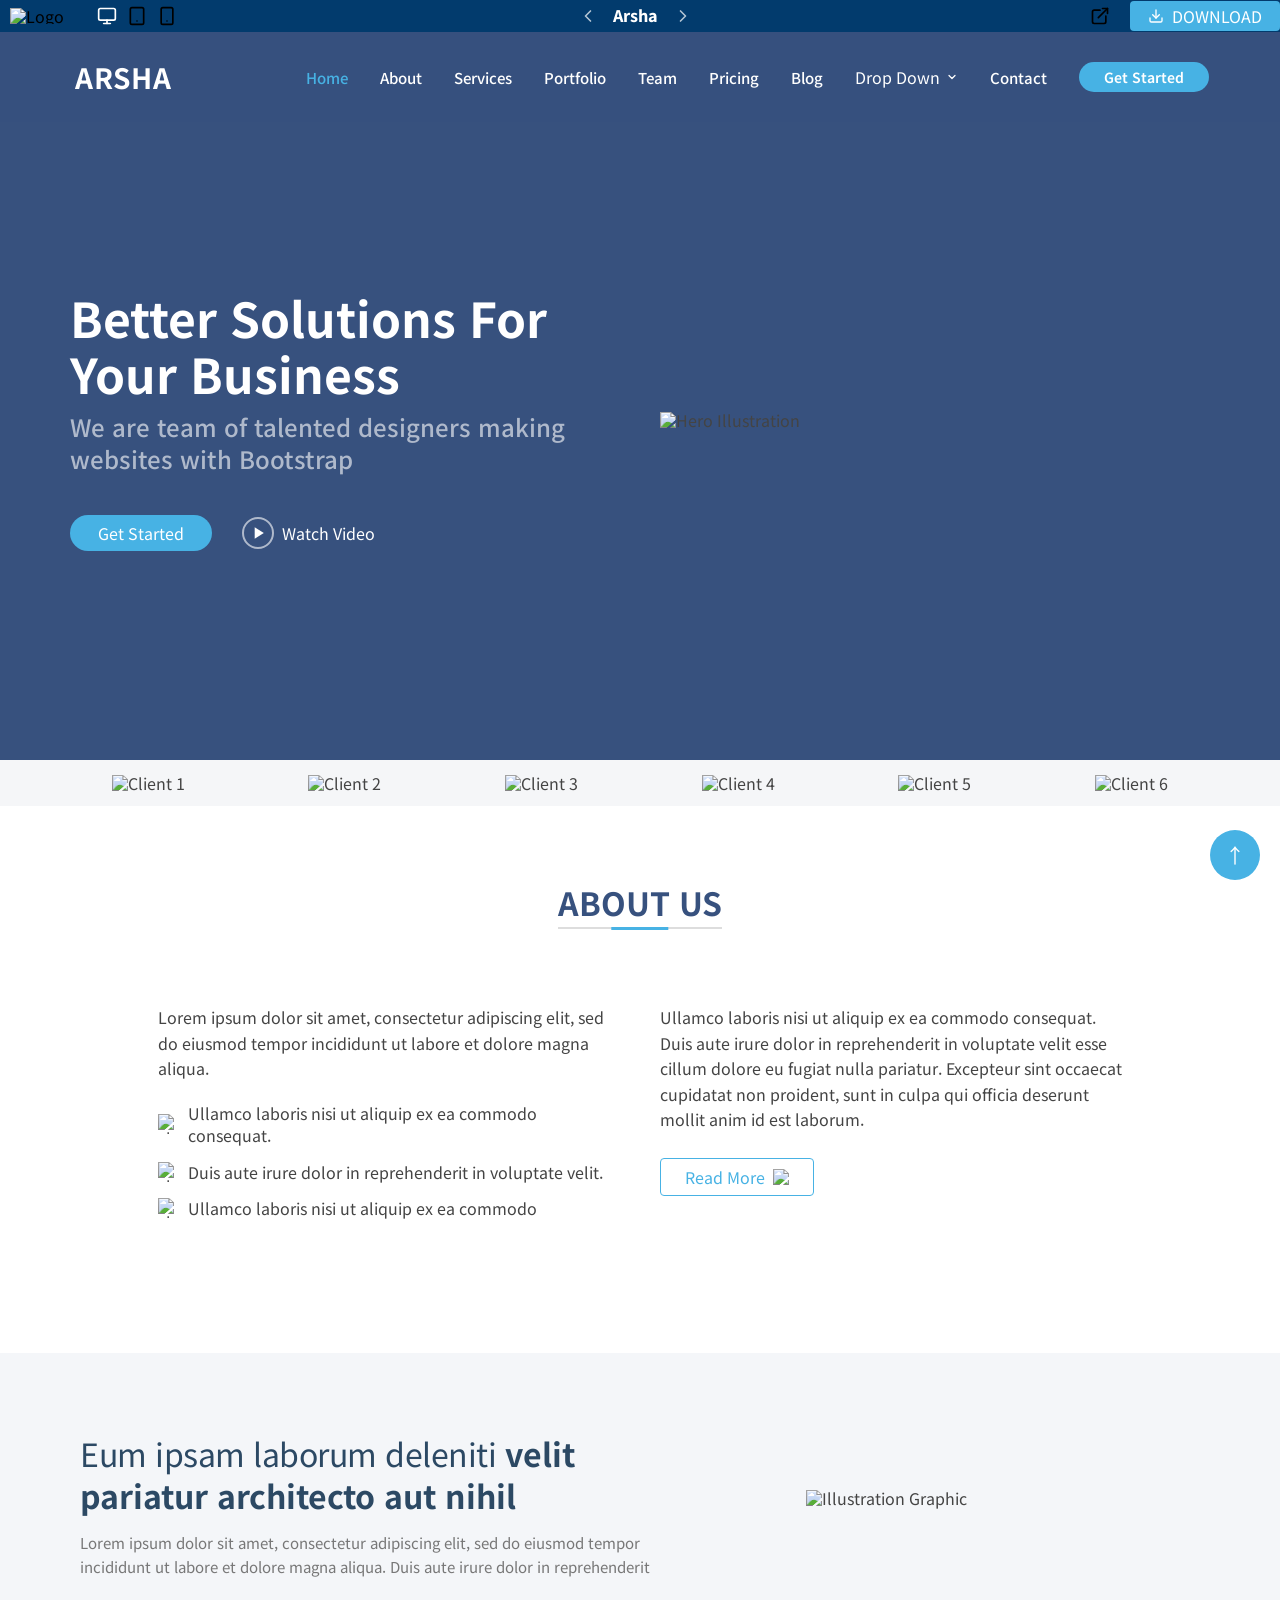
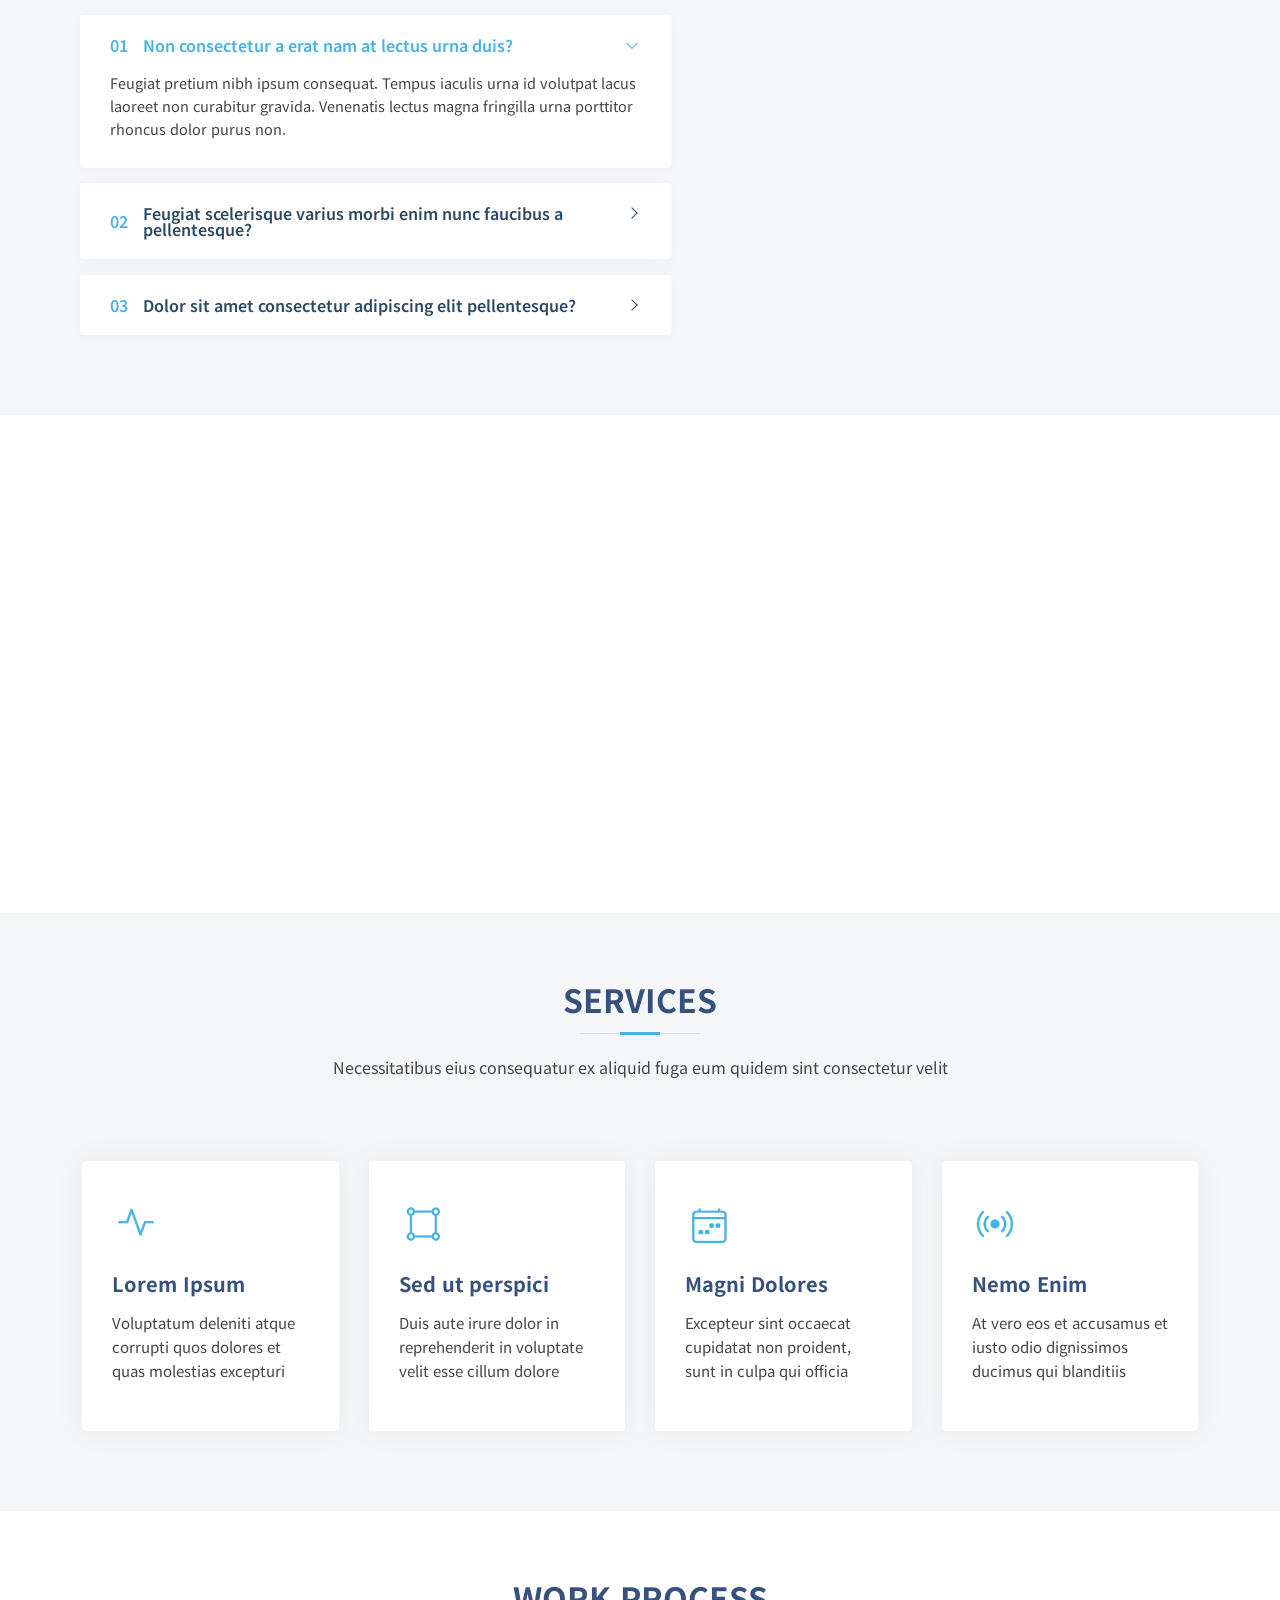
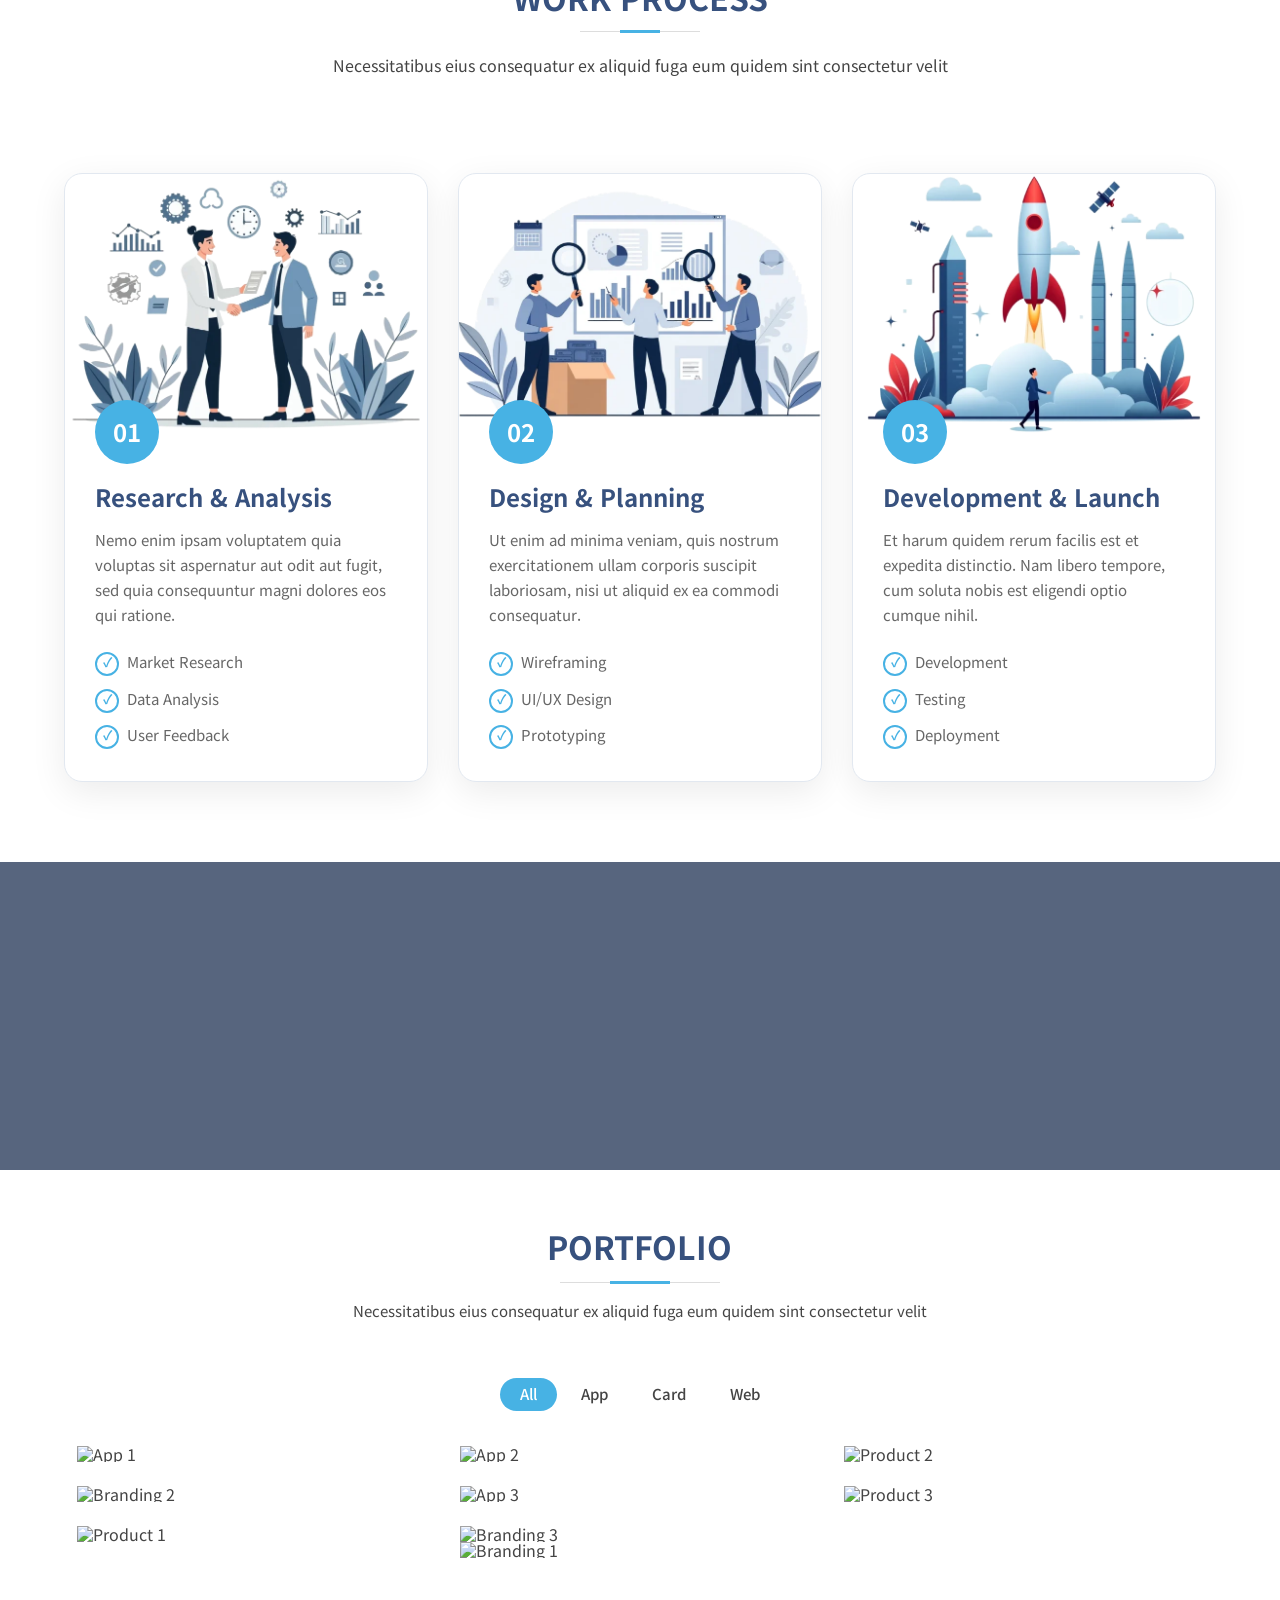
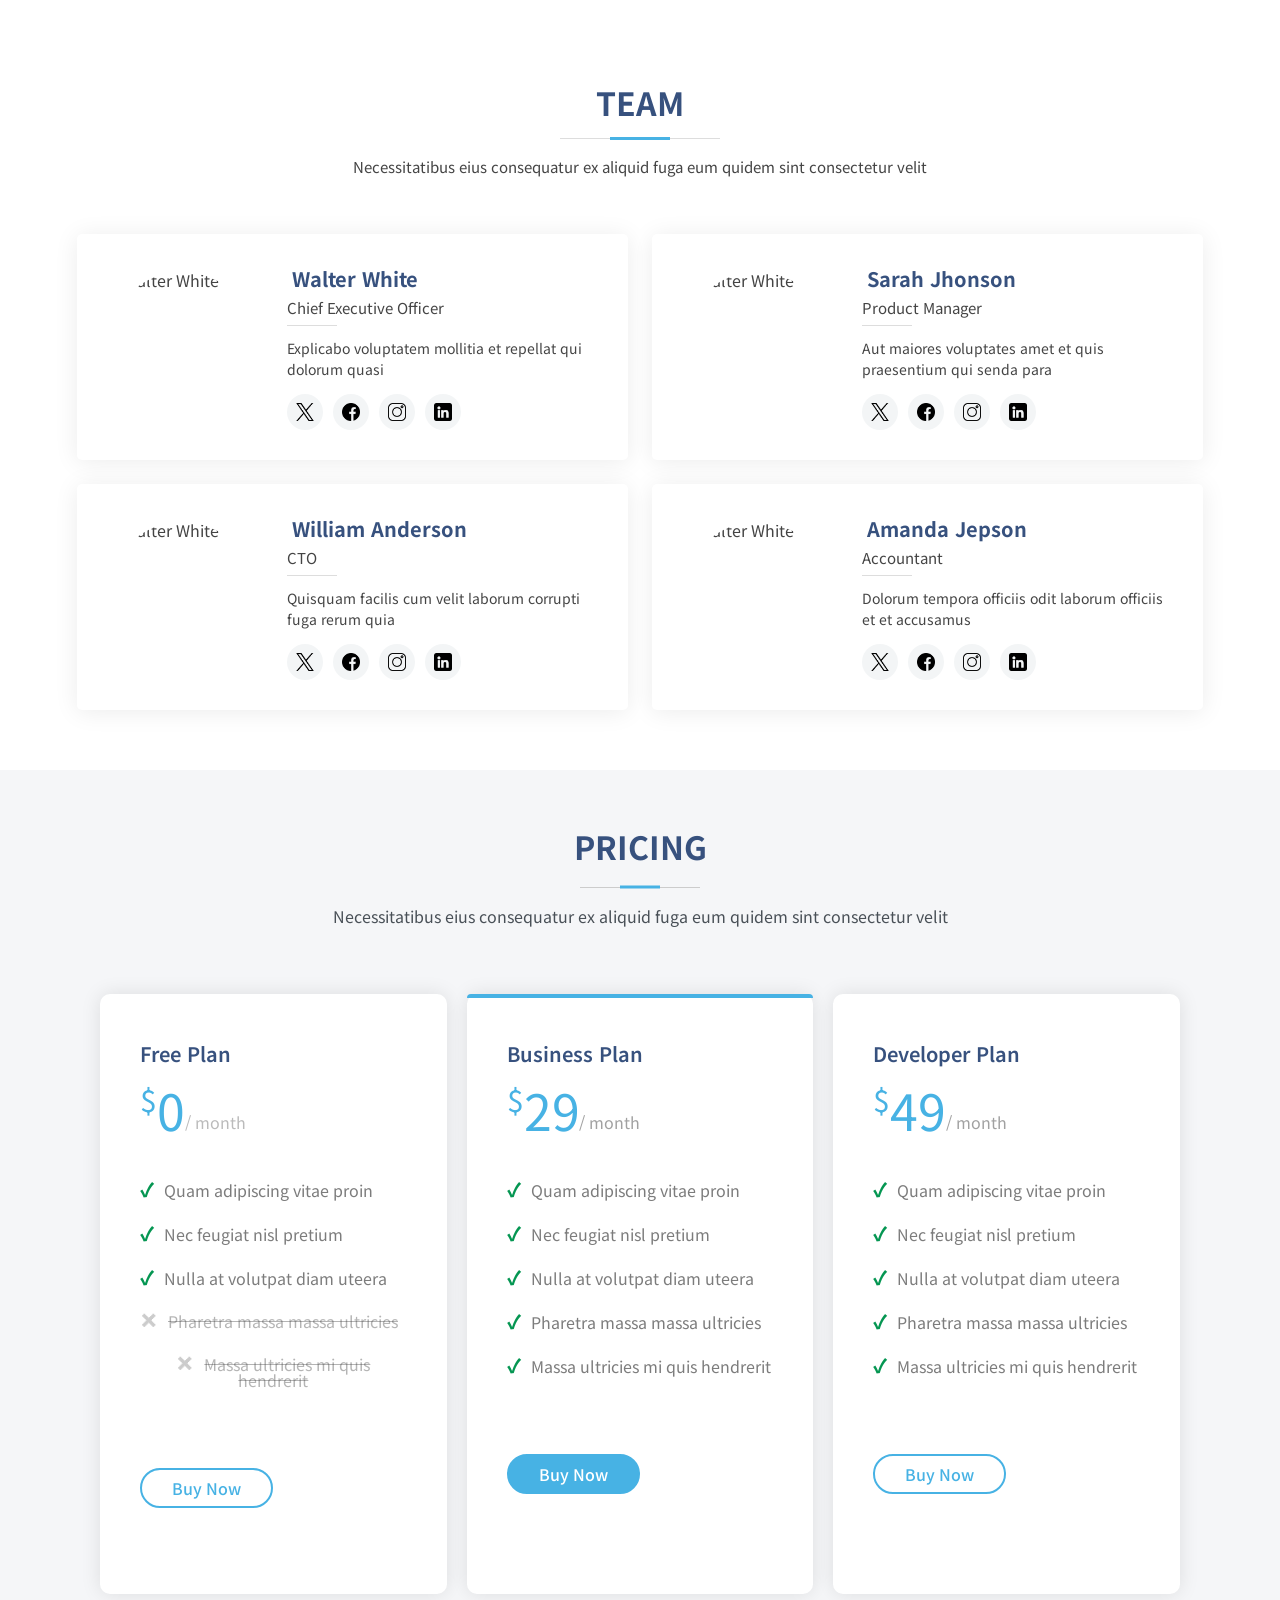
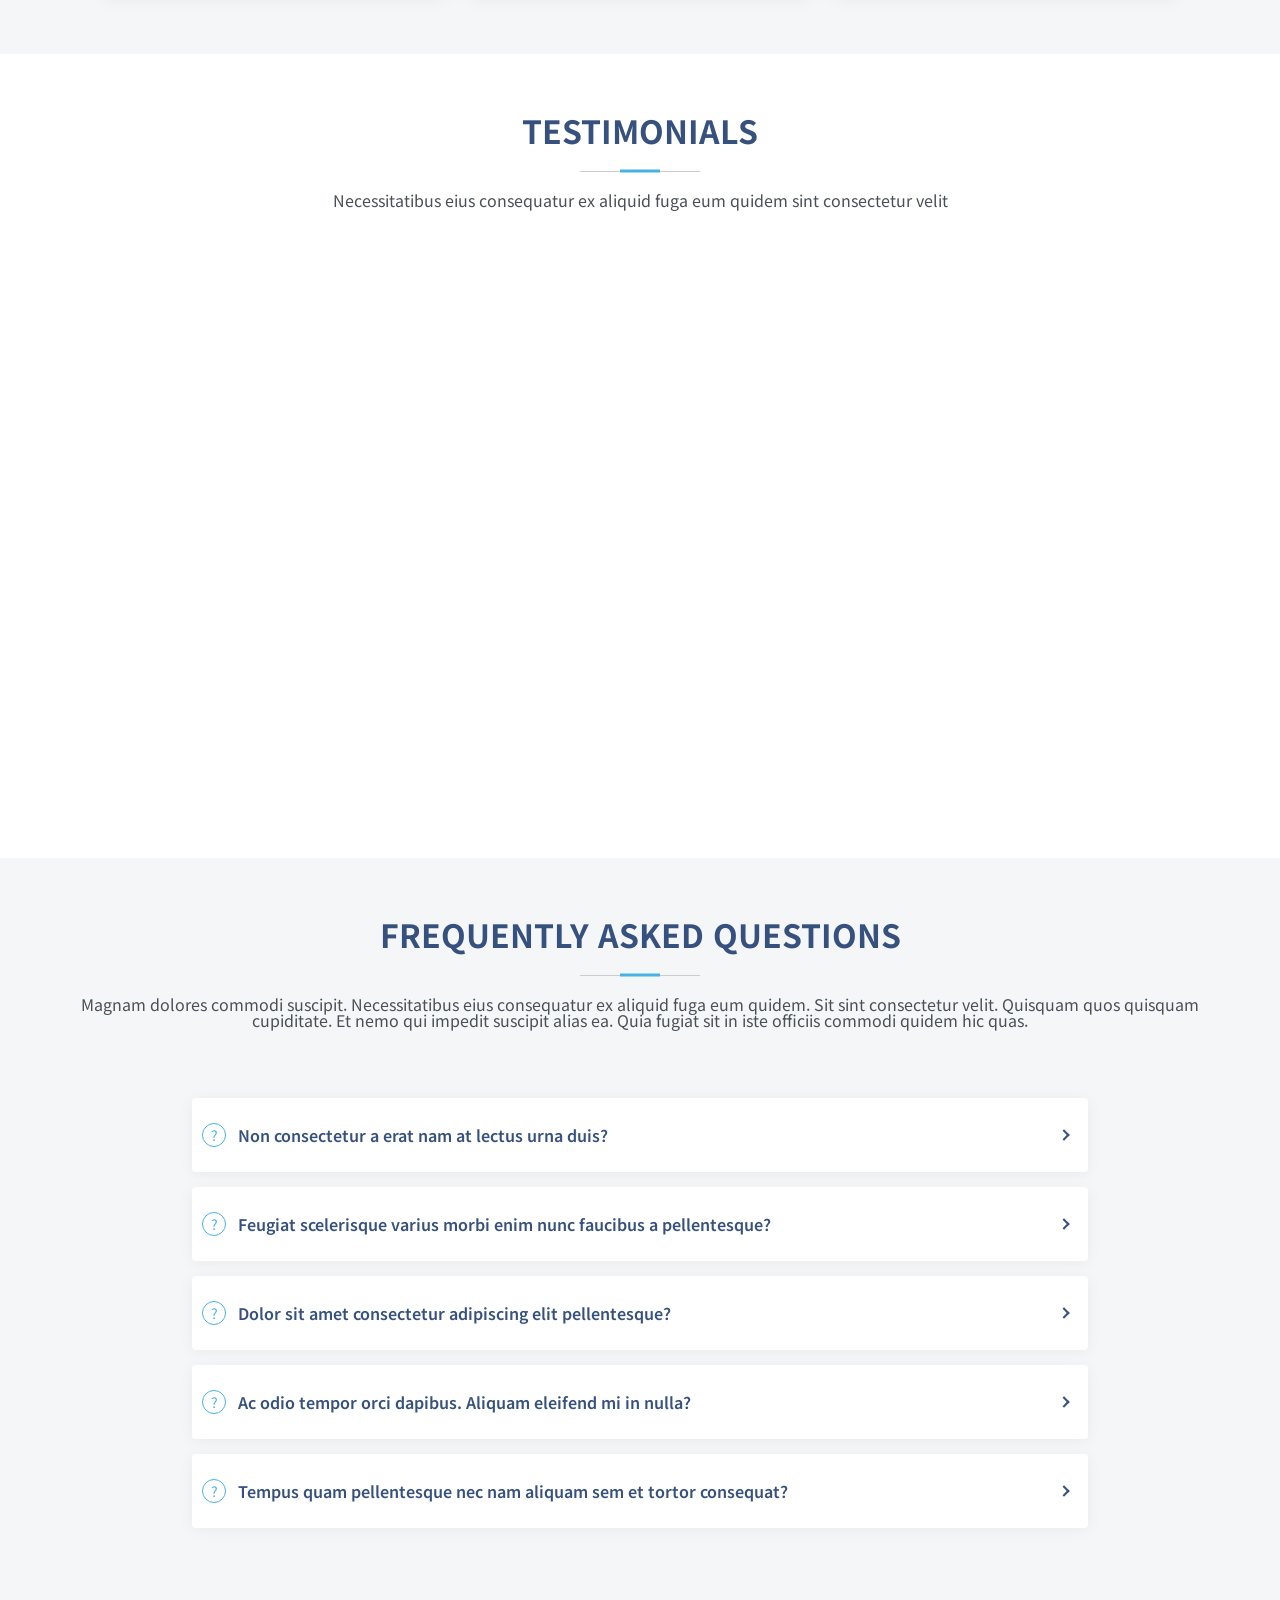
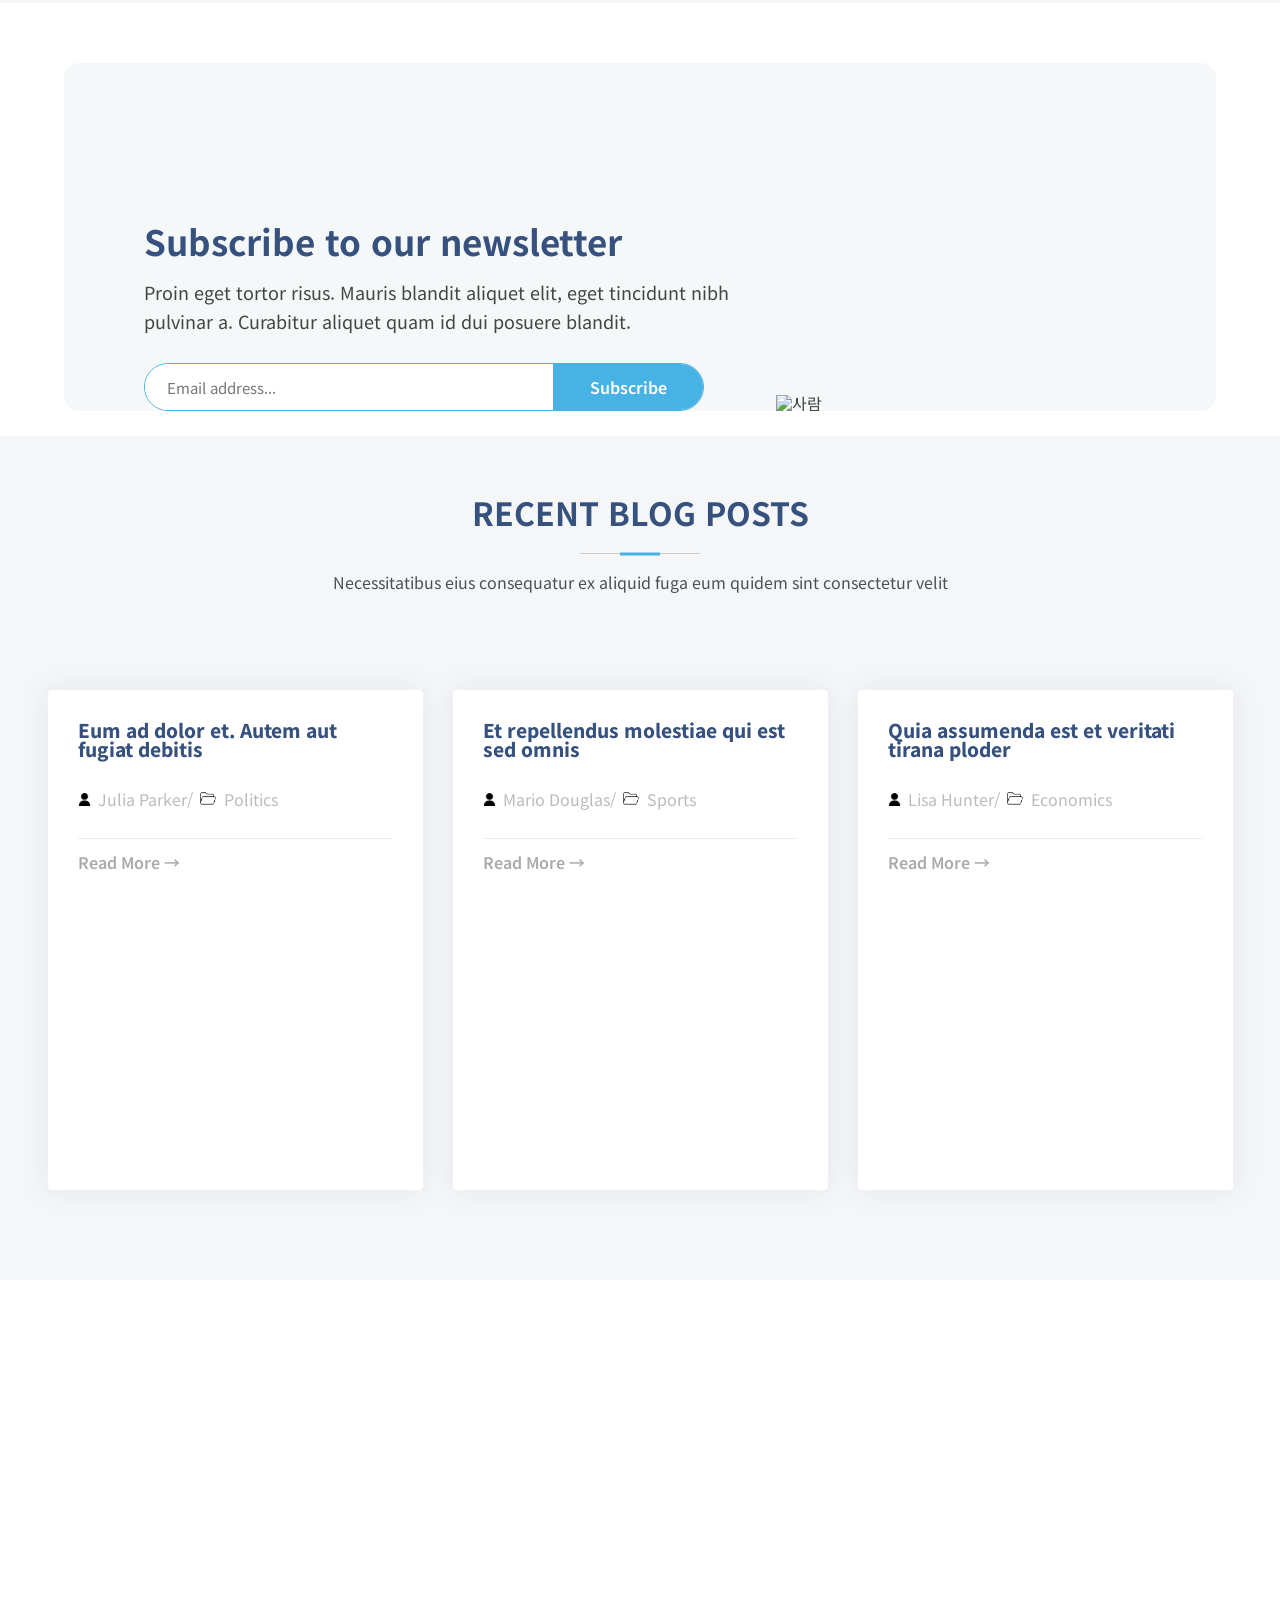
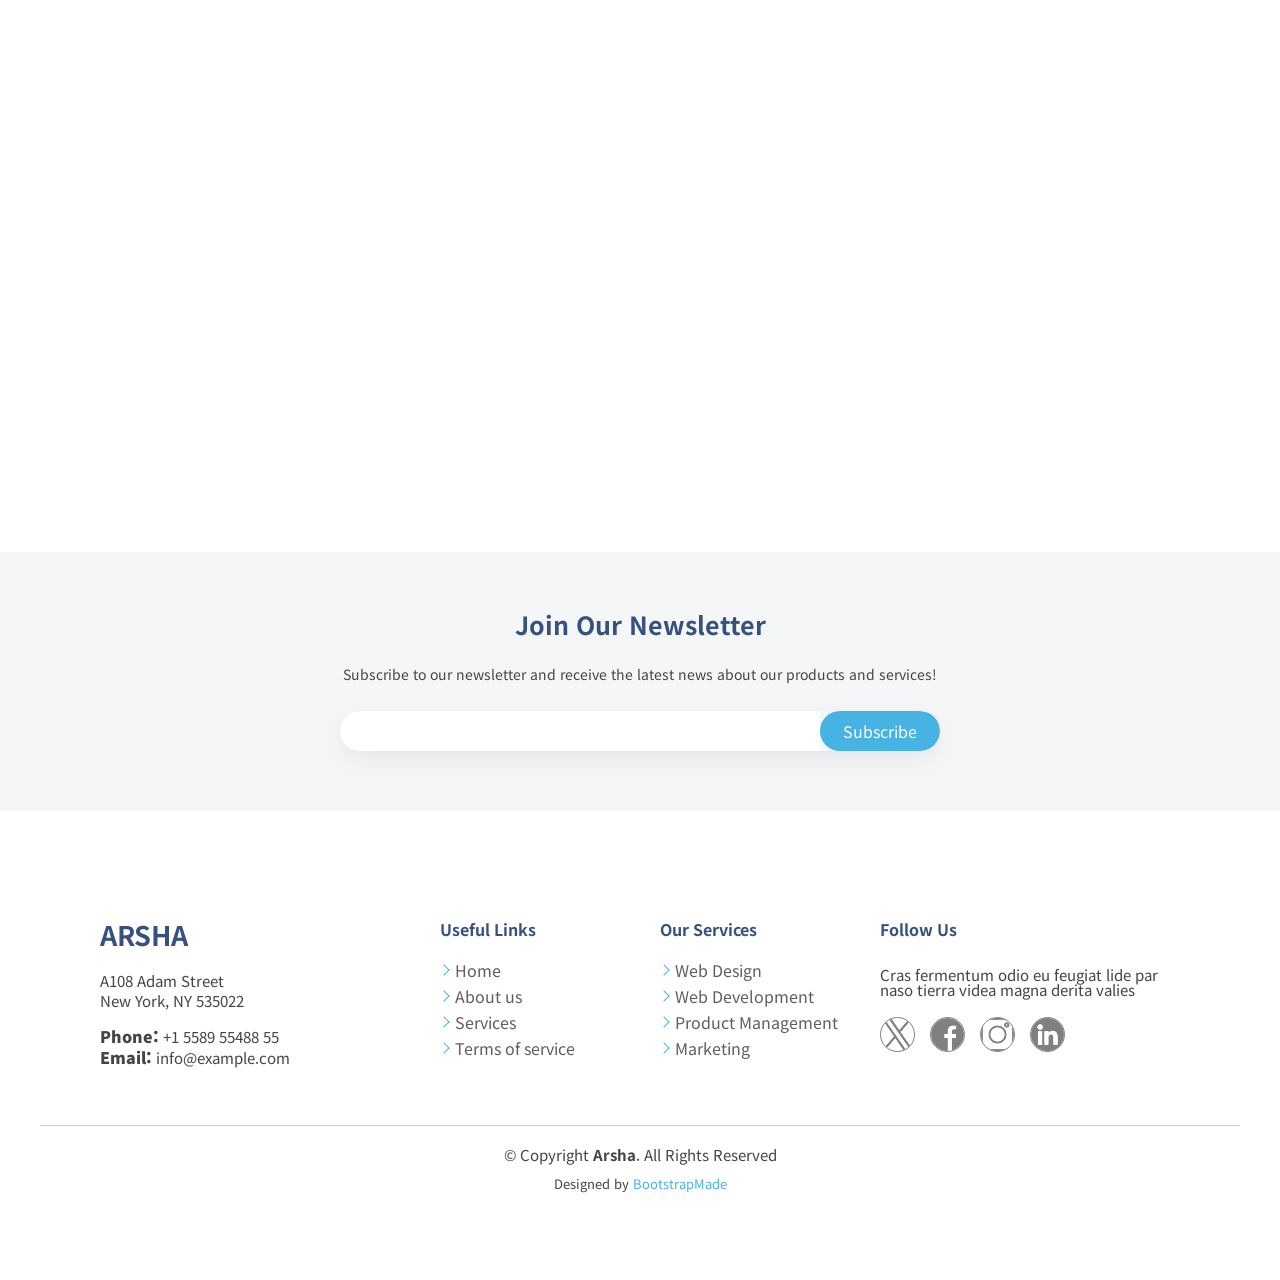
==== commit 13dd66a0: "Merge branch 'develop' into kim" ====
--- a/index.html
+++ b/index.html
@@ -358,53 +358,60 @@
         7. 스킬 섹션
         예원 담당 시작
     ================================================== -->
-    <section id="skills" class="skills-section">
-        <!-- 내부 콘텐츠를 중앙에 배치하고 너비를 제한하는 컨테이너입니다. -->
-        <div class="skills-container">
-
-            <!-- 왼쪽에 배치할 스킬 관련 이미지가 들어갈 공간입니다. -->
-            <div class="skills-content-left">
-                <img src="#" class="img-skills">
-            </div>
-
-            <!-- 오른쪽에 스킬 설명과 프로그레스 바 목록이 들어가는 공간입니다. -->
-            <div class="skills-content-right">
-                <h3>Voluptatem dignissimos provident quasi corporis voluptates</h3>
-                <p>Lorem ipsum dolor sit amet, consectetur adipiscing elit, sed do eiusmod tempor incididunt ut labore et dolore magna aliqua.</p>
-
-                <!-- 각각의 스킬 막대 하나를 구성하는 단위입니다. -->
-                <div class="progress-item">
-                    <!-- 스킬 이름(HTML 등)과 퍼센트 수치(100% 등)를 텍스트로 보여줍니다. -->
-                    <div class="progress-info">
-                        <span>HTML</span>
-                        <span>100%</span>
-                    </div>
-                    <div class="progress-bar-wrap"> <!-- 전체 게이지의 회색 배경 역할을 합니다. -->
-                        <div class="progress-bar" style="width: 100%;"></div> <!-- 실제 색상이 채워지는 막대입니다. 여기서 width 값을 조절하여 퍼센트를 시각화합니다. -->
-                    </div>
-                </div>
-
-                <div class="progress-item">
-                    <div class="progress-info">
-                        <span>CSS</span>
-                        <span>90%</span>
-                    </div>
-                    <div class="progress-bar-wrap">
-                        <div class="progress-bar" style="width: 90%;"></div>
-                    </div>
-                </div>
-
-                <div class="progress-item">
-                    <div class="progress-info">
-                        <span>JavaScript</span>
-                        <span>75%</span>
-                    </div>
-                    <div class="progress-bar-wrap">
-                        <div class="progress-bar" style="width: 75%;"></div>
-                    </div>
-                </div>
-            </div>
-
+    <section id="skills" class="syw-skills-section">
+        <div class="syw-skills-container">
+            <!--스킬섹션 왼쪽 이미지-->
+            <div class="syw-skills-content-left">
+                <img src="img/syw-skills.png" alt="Skills Graphic" class="syw-img-skills">
+            </div>
+            <!--스킬섹션 오른쪽 글씨 어쩌구-->
+            <div class="syw-skills-content-right">
+                <h3 class="syw-skills-title">Voluptatem dignissimos provident quasi corporis voluptates</h3>
+                <p class="syw-skills-desc">Lorem ipsum dolor sit amet, consectetur adipiscing elit, sed do eiusmod tempor incididunt ut labore et dolore magna aliqua.</p>
+                <!--그래프 바-->
+                <div class="syw-progress-group">
+                    <!--그래프 1.html-->
+                    <div class="syw-progress-item">
+                        <div class="syw-progress-info">
+                            <span class="syw-skill-name">HTML</span>
+                            <span class="syw-skill-percent">100%</span>
+                        </div>
+                        <div class="syw-progress-bar-wrap">
+                            <div class="syw-progress-bar" style="width: 100%;"></div>
+                        </div>
+                    </div>
+                    <!--그래프 2.css-->
+                    <div class="syw-progress-item">
+                        <div class="syw-progress-info">
+                            <span class="syw-skill-name">CSS</span>
+                            <span class="syw-skill-percent">90%</span>
+                        </div>
+                        <div class="syw-progress-bar-wrap">
+                            <div class="syw-progress-bar" style="width: 90%;"></div>
+                        </div>
+                    </div>
+                    <!--그래프 3.javascript-->
+                    <div class="syw-progress-item">
+                        <div class="syw-progress-info">
+                            <span class="syw-skill-name">JavaScript</span>
+                            <span class="syw-skill-percent">75%</span>
+                        </div>
+                        <div class="syw-progress-bar-wrap">
+                            <div class="syw-progress-bar" style="width: 75%;"></div>
+                        </div>
+                    </div>
+                    <!--그래프 4.photoshop-->
+                    <div class="syw-progress-item">
+                        <div class="syw-progress-info">
+                            <span class="syw-skill-name">Photoshop</span>
+                            <span class="syw-skill-percent">55%</span>
+                        </div>
+                        <div class="syw-progress-bar-wrap">
+                            <div class="syw-progress-bar" style="width: 55%;"></div>
+                        </div>
+                    </div>
+                </div>
+            </div>
         </div>
     </section>
     <!-- 7번 skills 섹션 끝 -->
@@ -414,46 +421,44 @@
         8. 서비스 섹션
         예원담당
     ================================================== -->
-    <section id="services" class="services-section">
-        
-        <!-- 섹션의 제목인 "Services"가 들어가는 영역입니다. CSS로 제목의 폰트 크기나 정렬을 관리하기 좋습니다. -->
-        <div class="section-title">
+    <section id="services" class="syw-services-section">
+        <div class="syw-section-title">
             <h2>Services</h2>
             <p>Necessitatibus eius consequatur ex aliquid fuga eum quidem sint consectetur velit</p>
         </div>
-        
-        <!-- 서비스 카드들을 나란히 배치하기 위한 부모 컨테이너입니다. CSS에서 display: grid 또는 flex를 사용하여 카드들을 가로로 나열할 수 있습니다. -->
-        <div class="services-container">
-            <div class="service-item"> <!--  개별 서비스 정보를 담는 카드 박스입니다. -->
-                <div class="service-image">
-                    <img src="#">
-                </div>
-                <h4>Lorem Ipsum</h4>
-                <p>Voluptatum deleniti atque corrupti quos dolores et quas molestias excepturi</p>
-            </div>
-
-            <div class="service-item">
-                <div class="service-image">
-                    <img src="#">
-                </div>
-                <h4>Sed ut perspiciatis</h4>
-                <p>Duis aute irure dolor in reprehenderit in voluptate velit esse cillum dolore</p>
-            </div>
-
-            <div class="service-item">
-                <div class="service-image">
-                    <img src="#">
-                </div>
-                <h4>Magni Dolores</h4>
-                <p>Excepteur sint occaecat cupidatat non proident, sunt in culpa qui officia</p>
-            </div>
-
-            <div class="service-item">
-                <div class="service-image">
-                    <img src="#">
-                </div>
-                <h4>Nemo Enim</h4>
-                <p>At vero eos et accusamus et iusto odio dignissimos ducimus qui blanditiis</p>
+        <!--박스 그룹-->
+        <div class="syw-services-container">
+            <!--박스 1. Lorem-->
+            <div class="syw-service-item">
+                <div class="syw-service-icon">
+                    <img src="img/syw-lorem.png" alt="Service Icon 1">
+                </div>
+                <h4 class="syw-service-title"><a href="#">Lorem Ipsum</a></h4>
+                <p class="syw-service-desc">Voluptatum deleniti atque corrupti quos dolores et quas molestias excepturi</p>
+            </div>
+            <!--박스 2. Sed ut-->
+            <div class="syw-service-item">
+                <div class="syw-service-icon">
+                    <img src="img/syw-sedup.png" alt="Service Icon 2">
+                </div>
+                <h4 class="syw-service-title"><a href="#">Sed ut perspici</a></h4>
+                <p class="syw-service-desc">Duis aute irure dolor in reprehenderit in voluptate velit esse cillum dolore</p>
+            </div>
+            <!--박스 3. Mangi-->
+            <div class="syw-service-item">
+                <div class="syw-service-icon">
+                    <img src="img/syw-mangi.png" alt="Service Icon 3">
+                </div>
+                <h4 class="syw-service-title"><a href="#">Magni Dolores</a></h4>
+                <p class="syw-service-desc">Excepteur sint occaecat cupidatat non proident, sunt in culpa qui officia</p>
+            </div>
+            <!--박스 4. Nemo-->
+            <div class="syw-service-item">
+                <div class="syw-service-icon">
+                    <img src="img/syw-nemo.png" alt="Service Icon 4">
+                </div>
+                <h4 class="syw-service-title"><a href="#">Nemo Enim</a></h4>
+                <p class="syw-service-desc">At vero eos et accusamus et iusto odio dignissimos ducimus qui blanditiis</p>
             </div>
         </div>
     </section>
@@ -465,56 +470,50 @@
         9. 워크 프로세스 섹션
         예원 담당
     ================================================== -->
-    <section id="work-process" class="work-process-section">
-        <div class="section-title">
+    <section id="work-process" class="syw-work-process-section">
+        <div class="syw-section-title">
             <h2>WORK PROCESS</h2>
             <p>Necessitatibus eius consequatur ex aliquid fuga eum quidem sint consectetur velit</p>
         </div>
-
-        <div class="process-container">
-            
-            <!-- 이미지, 숫자, 제목, 설명, 상세 리스트를 모두 포함하는 하나의 카드 단위입니다. -->
-            <div class="process-card">
-                <div class="process-image">
-                    <img src="#">
-                </div>
-
-                <!-- 이미지와 제목 사이에 위치한 '01', '02', '03' 숫자 배지입니다. CSS로 원형 디자인을 적용하기 좋습니다. -->
-                <div class="step-badge">01</div>
-                <h4>Research & Analysis</h4>
-                <p>Nemo enim ipsum voluptatem quia voluptas sit aspernatur aut odit aut fugit...</p>
-                
-                <!-- 하단의 체크 표시와 함께 나열된 세부 항목들입니다. ul과 li 태그를 사용하여 목록 구조를 만들었습니다. (체크 아이콘은 CSS의 list-style이나 ::before 가상 요소로 추가하면 깔끔합니다.) -->
-                <ul class="process-list">
+        <!--박스 3개-->
+        <div class="syw-process-container">
+            <!-- 1.research&analysis -->
+            <div class="syw-process-card">
+                <div class="syw-process-image">
+                    <img src="img/syw-01research.png" alt="Process 1">
+                </div>
+                <div class="syw-step-badge">01</div>
+                <h4 class="syw-process-title">Research & Analysis</h4>
+                <p class="syw-process-desc">Nemo enim ipsam voluptatem quia voluptas sit aspernatur aut odit aut fugit, sed quia consequuntur magni dolores eos qui ratione.</p>
+                <ul class="syw-process-list">
                     <li>Market Research</li>
                     <li>Data Analysis</li>
                     <li>User Feedback</li>
                 </ul>
             </div>
-
-            <div class="process-card">
-                <div class="process-image">
-                    <img src="#">
-                </div>
-                <div class="step-badge">02</div>
-                <h4>Design & Planning</h4>
-                <p>Ut enim ad minima veniam, quis nostrum exercitationem ullam corporis...</p>
-                <ul class="process-list">
+            <!-- 2.Design & Planning -->
+            <div class="syw-process-card">
+                <div class="syw-process-image">
+                    <img src="img/syw-02design.png" alt="Process 2">
+                </div>
+                <div class="syw-step-badge">02</div>
+                <h4 class="syw-process-title">Design & Planning</h4>
+                <p class="syw-process-desc">Ut enim ad minima veniam, quis nostrum exercitationem ullam corporis suscipit laboriosam, nisi ut aliquid ex ea commodi consequatur.</p>
+                <ul class="syw-process-list">
                     <li>Wireframing</li>
                     <li>UI/UX Design</li>
                     <li>Prototyping</li>
                 </ul>
             </div>
-
-            
-            <div class="process-card">
-                <div class="process-image">
-                    <img src="#">
-                </div>
-                <div class="step-badge">03</div>
-                <h4>Development & Launch</h4>
-                <p>Et harum quidem rerum facilis est et expedita distinctio. Nam libero tempore...</p>
-                <ul class="process-list">
+            <!-- 3.Development & Launch -->
+            <div class="syw-process-card">
+                <div class="syw-process-image">
+                    <img src="img/syw-develop.png" alt="Process 3">
+                </div>
+                <div class="syw-step-badge">03</div>
+                <h4 class="syw-process-title">Development & Launch</h4>
+                <p class="syw-process-desc">Et harum quidem rerum facilis est et expedita distinctio. Nam libero tempore, cum soluta nobis est eligendi optio cumque nihil.</p>
+                <ul class="syw-process-list">
                     <li>Development</li>
                     <li>Testing</li>
                     <li>Deployment</li>
@@ -525,10 +524,19 @@
     <!-- 9번 workspace 섹션 끝 -->
     
 
-    <!-- CTA -->
-    <section id="cta" class="cta-section">
-        <!-- 2번 담당: Call To Action 구현 -->
+    <!-- 10번 CTA 예원 담당-->
+    <section id="cta" class="syw-cta-section">
+        <div class="syw-cta-container">
+            <div class="syw-cta-text-wrap">
+                <h3 class="syw-cta-title">Call To Action</h3>
+                <p class="syw-cta-desc">Duis aute irure dolor in reprehenderit in voluptate velit esse cillum dolore eu fugiat nulla pariatur. Excepteur sint occaecat cupidatat non proident, sunt in culpa qui officia deserunt mollit anim id est laborum.</p>
+            </div>
+            <div class="syw-cta-btn-wrap">
+                <a href="#contact" class="syw-btn-cta">Call To Action</a>
+            </div>
+        </div>
     </section>
+    <!-- 10번 CTA 섹션 끝 -->
 
     <!-- =========================
         승현 담당 시작
@@ -851,9 +859,8 @@
         희원 담당 시작
     ========================== -->
     <!-- Pricing -->
-    <section id="pricing" class="pricing-section">
         <!-- 희원 담당: Pricing 구현 -->
-        <section class="jhw-pricing">
+    <section class="jhw-pricing">
         <h2>PRICING</h2>
         <div class="jhw-divider"></div>
         <p class="jhw-min-title">Necessitatibus eius consequatur ex aliquid fuga eum quidem sint consectetur velit</p>
@@ -918,13 +925,10 @@
                 <p class="jhw-buy-now">Buy Now</p>
             </div>
         </div> 
-    </div>
+        </div>
     </section>
 
-    </section>
-
     <!-- Testimonials -->
-    <section id="testimonials" class="testimonials-section">
         <!-- 희원 담당: Testimonials 구현 -->
         <section class="jhw-testimonials">
     <h2 class="jhw-test-title">TESTIMONIALS</h2>
@@ -1063,16 +1067,14 @@
                         <span class="jhw-dot"></span>
                         <span class="jhw-dot"></span>
                     </div>
-            </div>
-            </div>
+                </div>
+            </div>
+        </div>
     </div>
-</div>
-    
-</section>
-    </section>
+    
+        </section>
 
     <!-- FAQ -->
-    <section id="faq" class="faq-section">
         <!-- 희원 담당: FAQ 구현 -->
 <section class="jhw-faq">
     <h2 class="jhw-faq-title">FREQUENTLY ASKED QUESTIONS</h2>
@@ -1140,10 +1142,31 @@
 
     </div>
 </section>
+
+
+    <!-- Subscribe -->
+    <section id="subscribe" class="jsh-subscribe-section">
+        <div class="jsh-subscribe-container">
+            <div class="jsh-subscribe-content">
+                <div class="jsh-subscribe-text">
+                    <h2>Subscribe to our newsletter</h2>
+                    <p>
+                        Proin eget tortor risus. Mauris blandit aliquet elit, eget
+                        tincidunt nibh pulvinar a. Curabitur aliquet quam id dui posuere blandit.
+                    </p>
+                    <form class="jsh-subscribe-form">
+                        <input type="email" placeholder="Email address...">
+                        <button type="submit">Subscribe</button>
+                    </form>
+                </div>
+                <div class="jsh-subscribe-image">
+                    <img src="https://bootstrapmade.com/content/demo/Arsha/assets/img/cta/cta-1.webp" alt="사람">
+                </div>
+            </div>
+        </div>
     </section>
 
     <!-- Blog -->
-    <section id="blog" class="blog-section">
         <!-- 희원 담당: Recent Blog Posts 구현 -->
 <section class="jhw-blog">
     <h2 class="jhw-blog-title">RECENT BLOG POSTS</h2>
@@ -1209,25 +1232,146 @@
                 <p class="jhw-blog-read">Read More →</p>
             </div>
         </div>
-
     </div> 
 </section>
 
+    <!-- Contact -->
+    <section id="contact" class="syw-contact-section">
+        <div class="syw-section-title">
+            <h2>Contact</h2>
+            <p>Necessitatibus eius consequatur ex aliquid fuga eum quidem sint consectetur velit</p>
+        </div>
+        <!--인포카드-->
+        <div class="syw-contact-container">
+            <div class="syw-contact-info-wrap">
+                <div class="syw-info-card">
+                    <!-- 첫 번째: Address -->
+                    <div class="syw-info-item">
+                        <div class="syw-icon-circle">
+                            <img src="img/syw-location.png.png" alt="Address">
+                        </div>
+                        <div>
+                            <h4>Address</h4>
+                            <p>A108 Adam Street, New York, NY 535022</p>
+                        </div>
+                    </div>
+                    <!-- 두 번째: Call Us -->
+                    <div class="syw-info-item">
+                        <div class="syw-icon-circle">
+                            <img src="img/syw-telephone.png.png" alt="Phone">
+                        </div>
+                        <div>
+                            <h4>Call Us</h4>
+                            <p>+1 5589 55488 55</p>
+                        </div>
+                    </div>
+                    <!-- 세 번째: Email Us -->
+                    <div class="syw-info-item">
+                        <div class="syw-icon-circle">
+                            <img src="img/syw-mail.png.png" alt="Phone">
+                        </div>
+                        <div>
+                            <h4>Email Us</h4>
+                            <p>info@example.com</p>
+                        </div>
+                    </div>
+                    <!-- 구글맵 임베드 -->
+                    <iframe class="syw-contact-map" src="https://www.google.com/maps/embed?pb=!1m14!1m8!1m3!1d12097.433213460943!2d-74.0062269!3d40.7101282!3m2!1i1024!2i768!4f13.1!3m3!1m2!1s0x0%3A0xb89d1fe6bc499443!2sDowntown+Conference+Center!5e0!3m2!1smk!2sbg!4v1539943755621" frameborder="0" allowfullscreen></iframe>
+                </div>
+            </div>
+            <!--인적사항-->
+            <div class="syw-contact-form-wrap">
+                <form action="#" method="post" class="syw-contact-form">
+                    <!--이름, 이메일 기입-->
+                    <div class="syw-form-row">
+                        <div class="syw-form-group syw-half">
+                            <label for="syw-name">Your Name</label>
+                            <input type="text" id="syw-name" name="name" required>
+                        </div>
+                        <div class="syw-form-group syw-half">
+                            <label for="syw-email">Your Email</label>
+                            <input type="email" id="syw-email" name="email" required>
+                        </div>
+                    </div>
+                    <!--subject-->
+                    <div class="syw-form-group">
+                        <label for="syw-subject">Subject</label>
+                        <input type="text" id="syw-subject" name="subject" required>
+                    </div>
+                    <!--메시지 기입-->
+                    <div class="syw-form-group">
+                        <label for="syw-message">Message</label>
+                        <textarea id="syw-message" name="message" rows="10" required></textarea>
+                    </div>
+                    <!--send 버튼-->
+                    <div class="syw-form-submit">
+                        <button type="submit" class="syw-btn-submit">Send Message</button>
+                    </div>
+                </form>
+            </div>
+        </div>
     </section>
-
-    <!-- Newsletter -->
-    <section id="newsletter" class="newsletter-section">
-        <!-- 승현 담당: Newsletter 구현 -->
-    </section>
-
-    <!-- Contact -->
-    <section id="contact" class="contact-section">
-        <!-- 예원 담당: Contact 구현 -->
-    </section>
+    <!-- Contact 섹션 끝 -->
+
 
     <!-- Footer -->
-    <footer id="footer" class="footer">
-        <!-- 유겸 담당: Footer 구현 -->
-    </footer>
+        <section class="jhw-ft-nwslt">
+            <div class="jhw-ft-title">Join Our Newsletter</div> 
+            <div class="jhw-ft-text">Subscribe to our newsletter and receive the latest news about our products and services!</div>
+            <div class="jhw-ft-src">
+                <div class="jhw-ft-src-w"></div>
+                <div class="jhw-ft-src-b">Subscribe</div>
+            </div>
+        </section>
+
+            <div class="jhw-ft-contact-container">
+                <div class="jhw-ft-info">
+                    <h3>ARSHA</h3>
+                    <p class="jhw-ft-info-1">A108 Adam Street</p>
+                    <p class="jhw-ft-info-1">New York, NY 535022</p>
+                    <p class="jhw-ft-info-2"><strong>Phone:</strong> +1 5589 55488 55</p>
+                    <p class="jhw-ft-info-1"><strong>Email:</strong> info@example.com</p>
+                </div>
+                <div class="jhw-ft-links">
+                    <h4>Useful Links</h4>
+                    <ul>
+                        <li><span class="jhw-icon-arrow-2"></span> <span class="jhw-ft-li-wo">Home</span></li>
+                        <li><span class="jhw-icon-arrow-2"></span> <span class="jhw-ft-li-wo">About us</span></li>
+                        <li><span class="jhw-icon-arrow-2"></span> <span class="jhw-ft-li-wo">Services</span></li>
+                        <li><span class="jhw-icon-arrow-2"></span> <span class="jhw-ft-li-wo">Terms of service</span></li>
+                    </ul>
+                </div>
+                <div class="jhw-ft-links">
+                    <h4>Our Services</h4>
+                    <ul>
+                        <li><span class="jhw-icon-arrow-2"></span> <span class="jhw-ft-li-wo">Web Design</span></li>
+                        <li><span class="jhw-icon-arrow-2"></span> <span class="jhw-ft-li-wo">Web Development</span></li>
+                        <li><span class="jhw-icon-arrow-2"></span> <span class="jhw-ft-li-wo">Product Management</span></li>
+                        <li><span class="jhw-icon-arrow-2"></span> <span class="jhw-ft-li-wo">Marketing</span></li>
+                    </ul>
+                </div>
+                <div class="jhw-ft-follow">
+                    <h4>Follow Us</h4>
+                    <p>Cras fermentum odio eu feugiat lide par naso tierra videa magna derita valies</p>
+                    <div class="jhw-ft-social-links">
+                        <img src="images/team-twitter.png " alt="twitter_logo"></img>
+                        <img src="images/team-facebook.png " alt="facebook_logo"></img>
+                        <img src="images/team-instagram.png " alt="insta_logo"></img>
+                        <img src="images/team-linkedin.png " alt="linkedin_logo"></img>
+                    </div>
+                </div>
+                
+            </div>
+                <div class="jhw-ft-right">
+                    <div class="jhw-ft-copyright">
+                        &copy; Copyright <strong><span>Arsha</span></strong>. All Rights Reserved
+                    </div>
+                    <div class="jhw-ft-credits">
+                        Designed by <span>BootstrapMade</span>
+                    </div>
+                </div>
+
+        <div class="jhw-to-up">&#8593;</div>
+
 </body>
 </html>
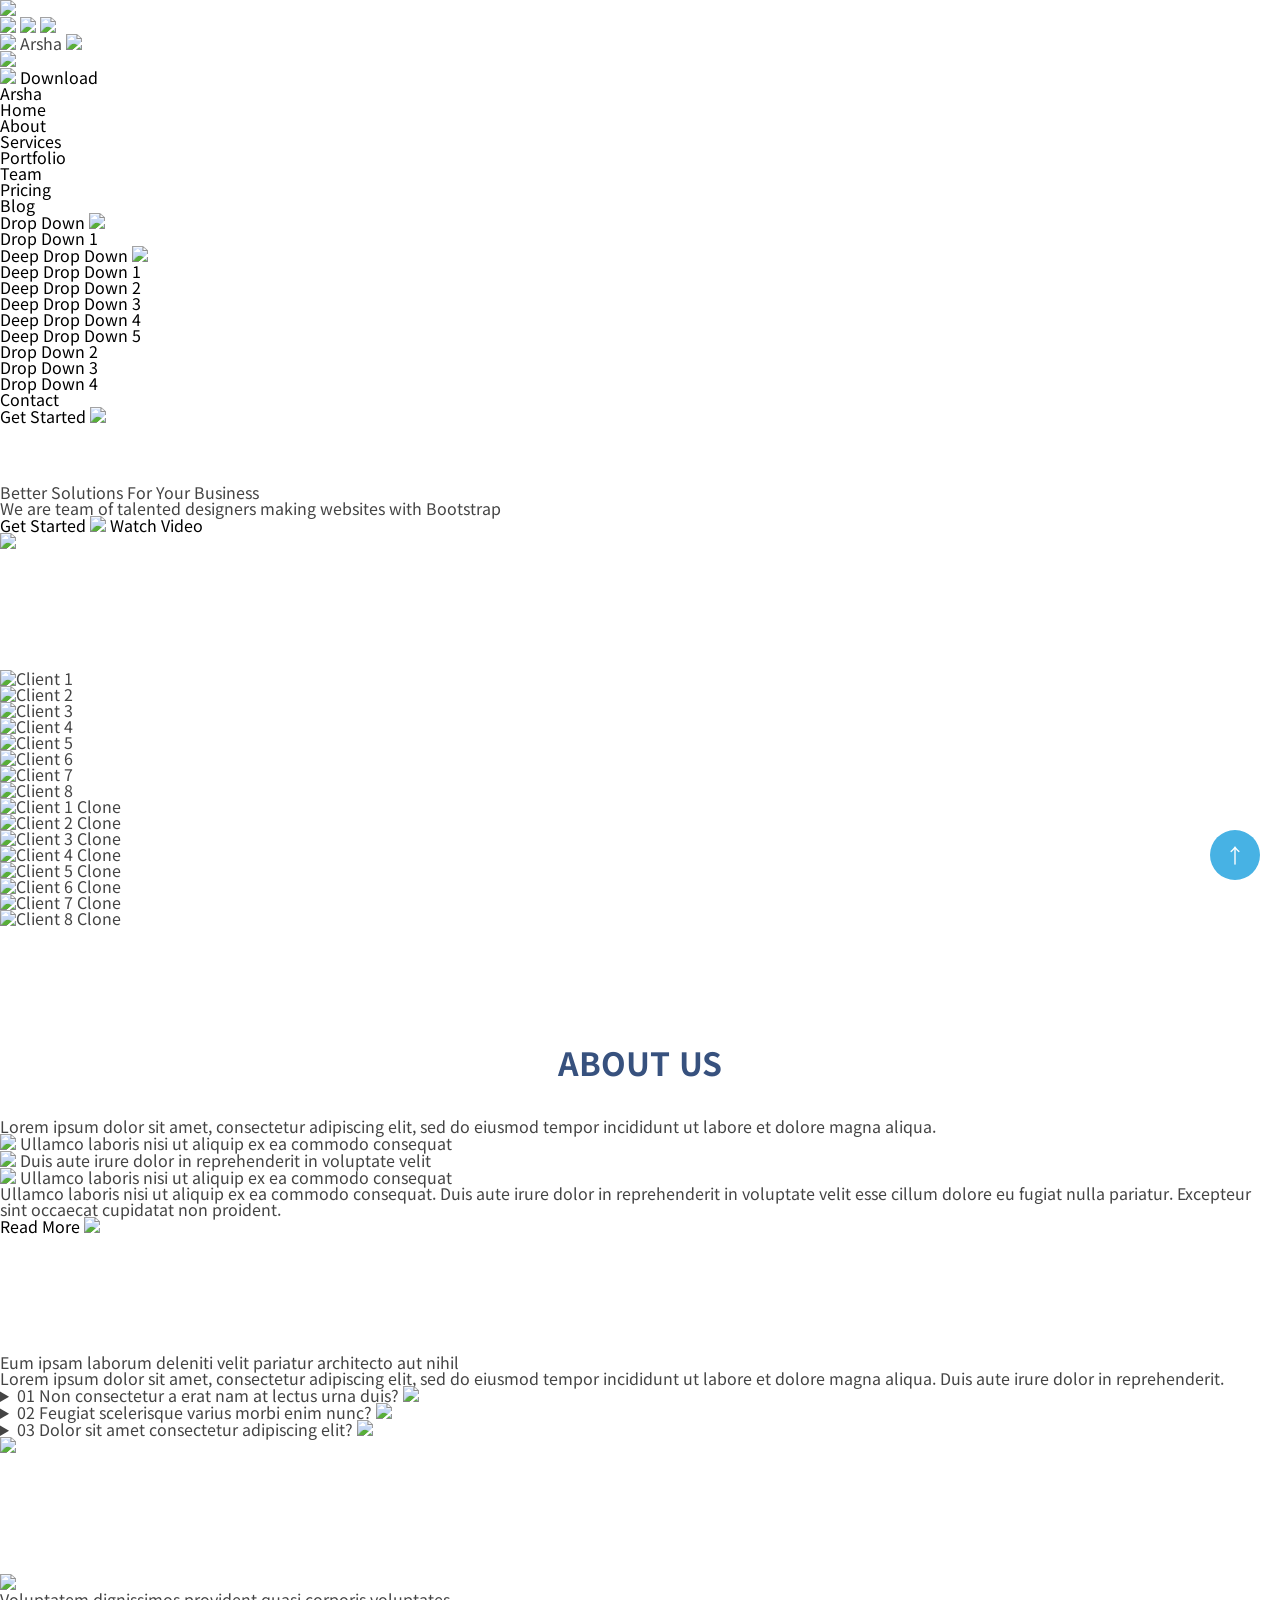
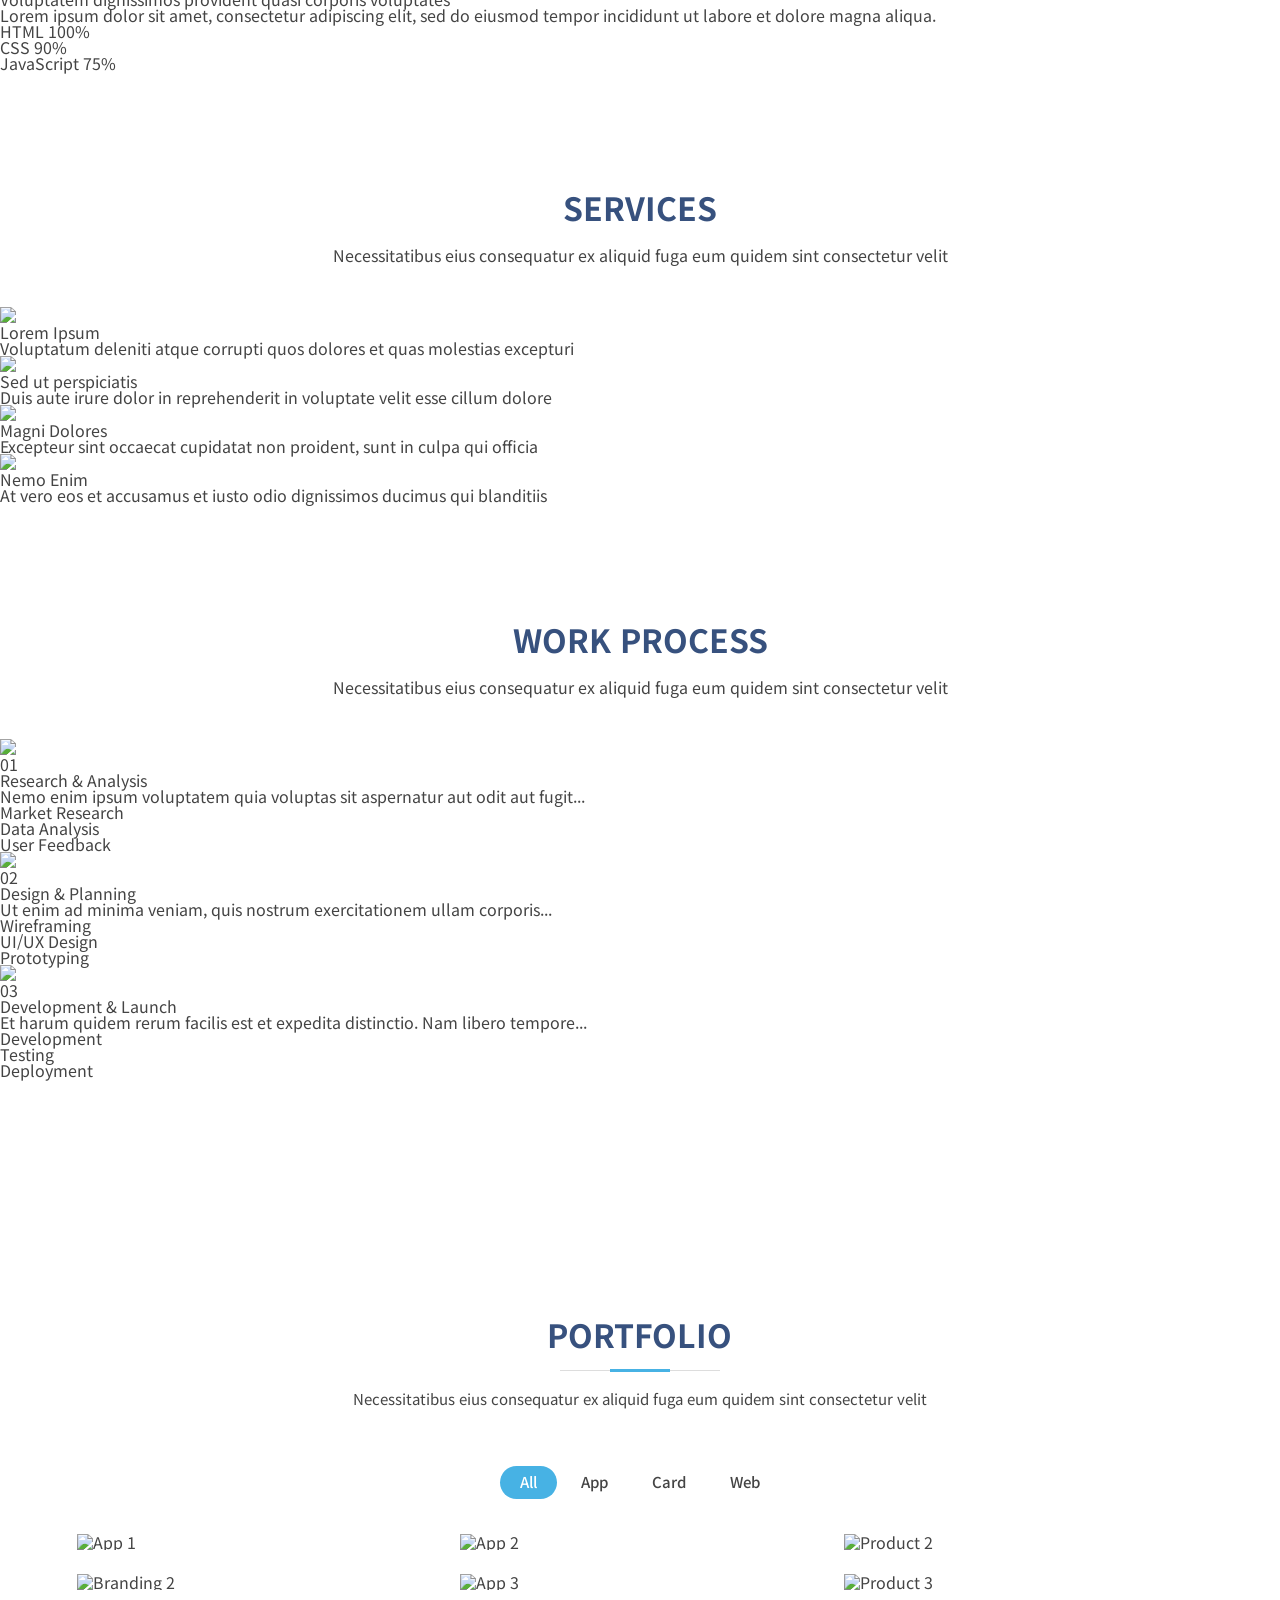
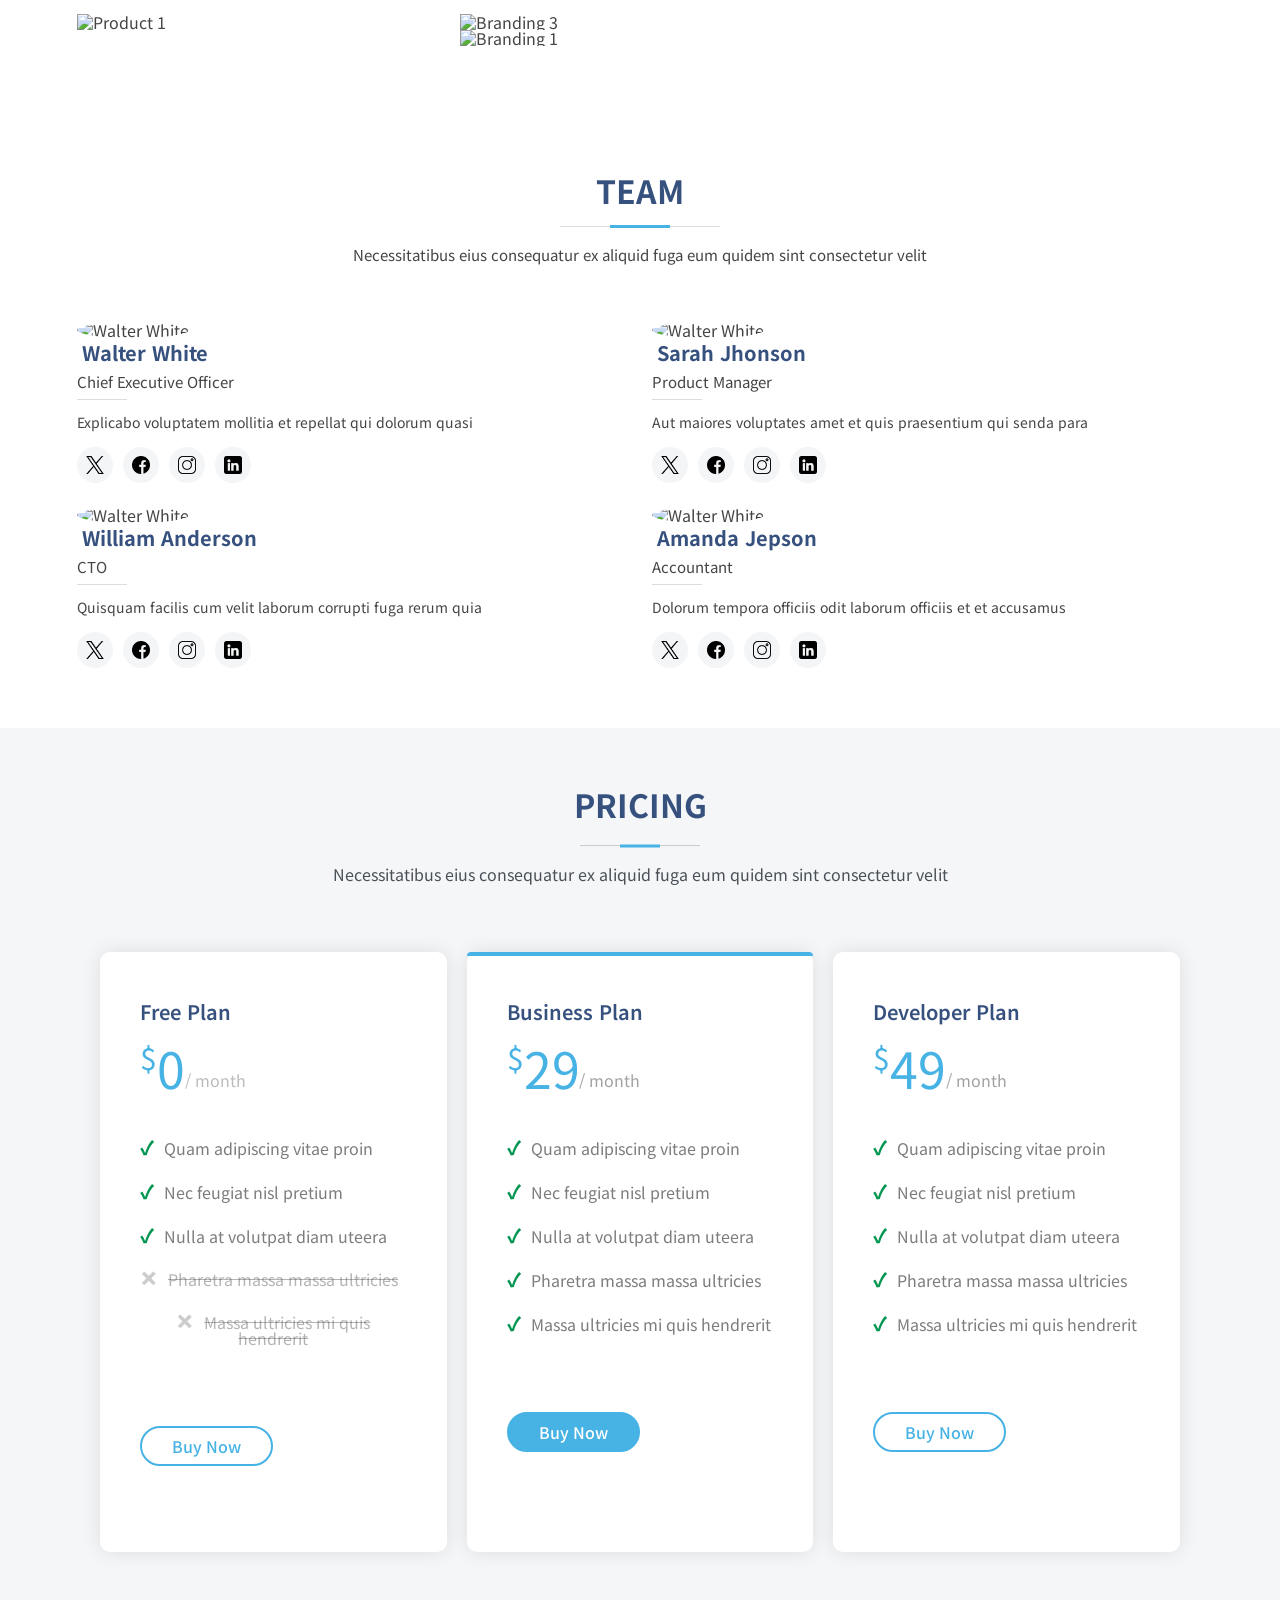
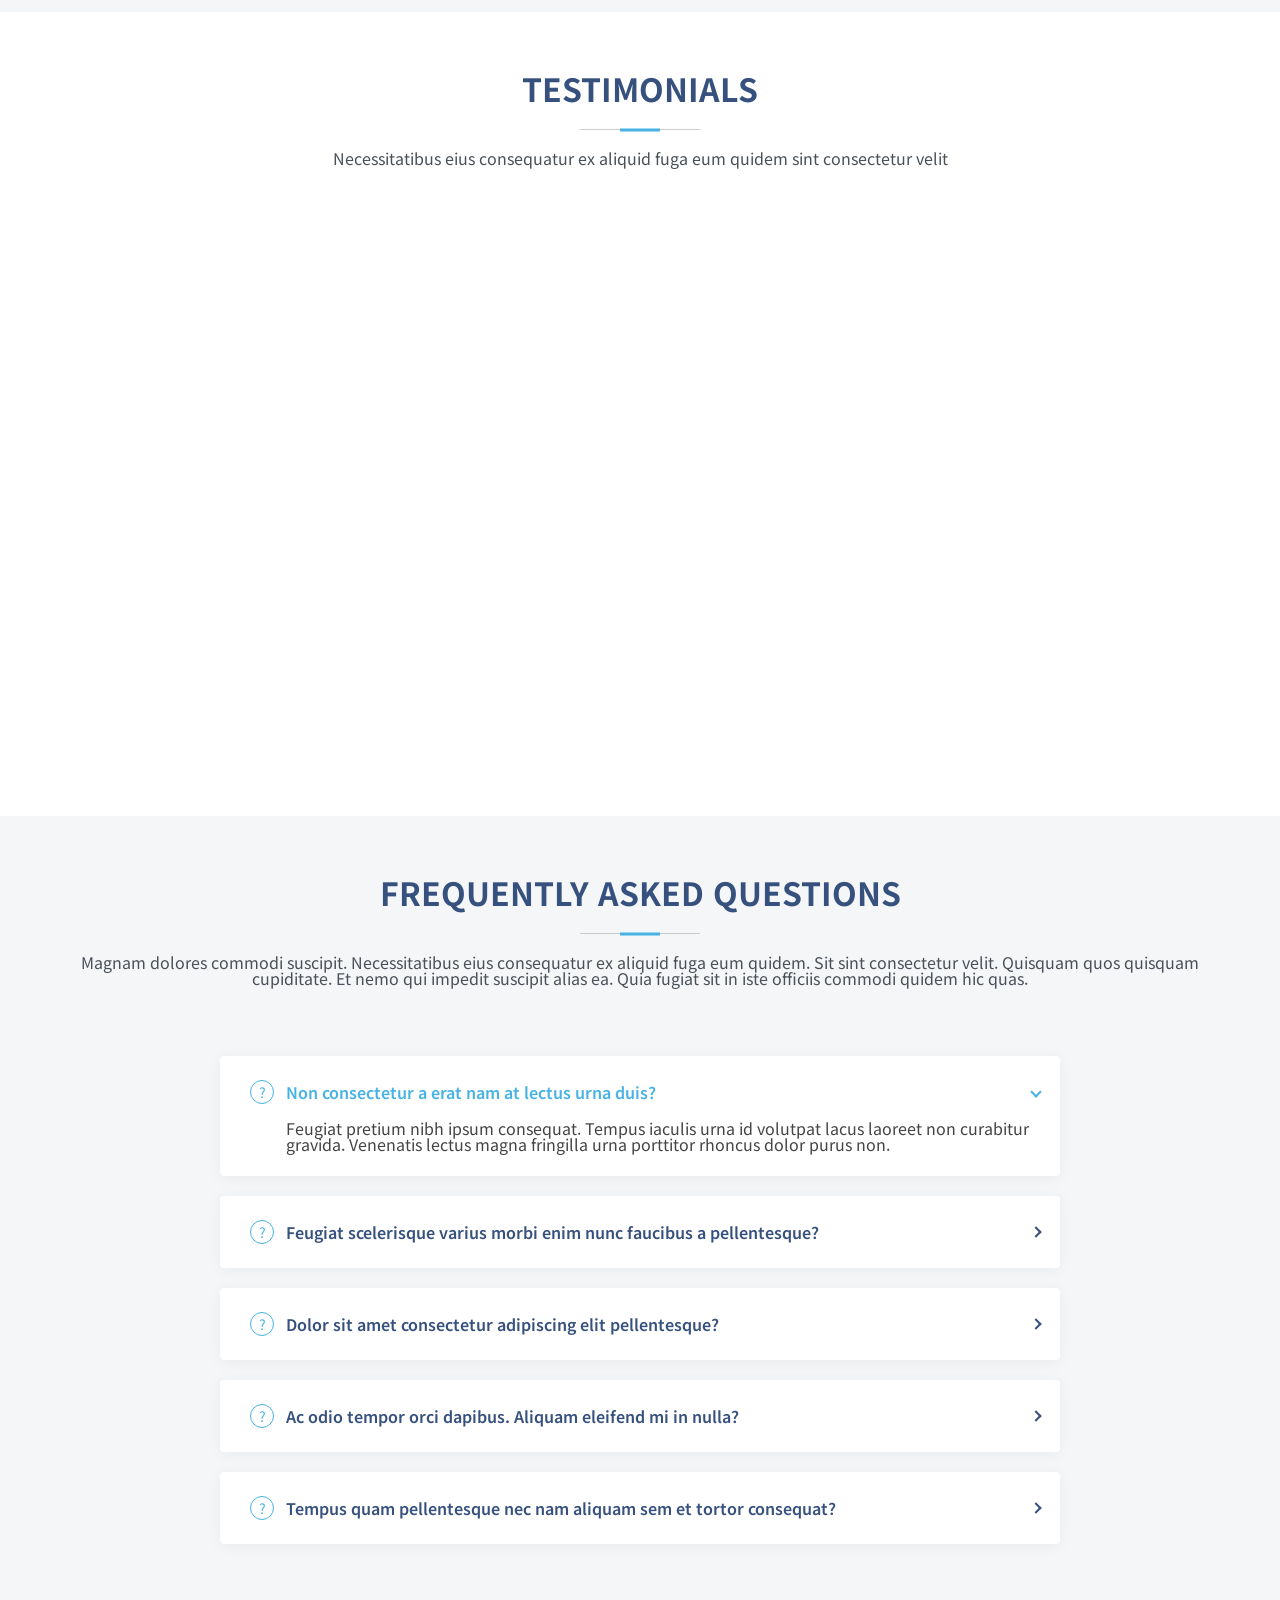
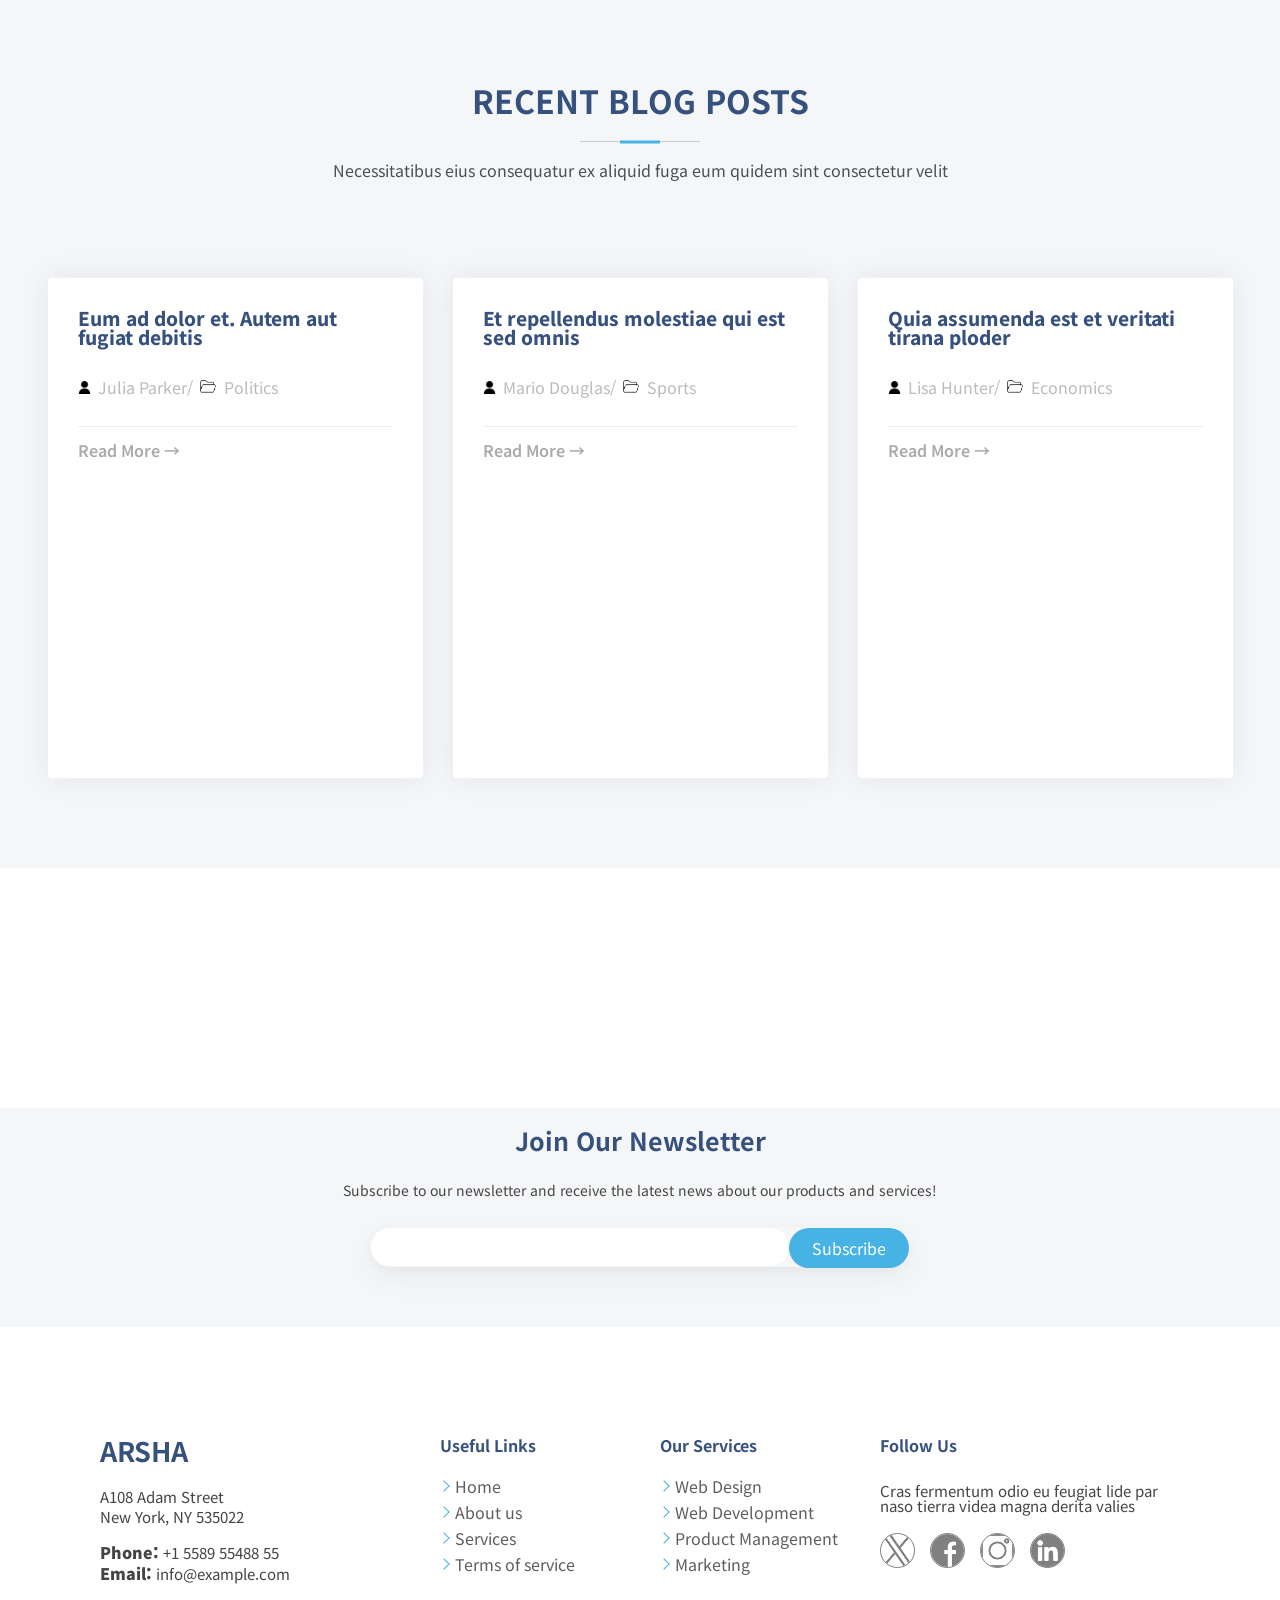
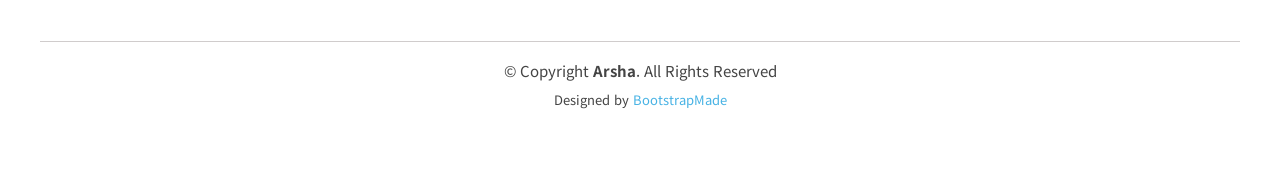
==== commit 31fd94e1: "style: 커서 포인터로 바꾸고 뉴스레터 입력창 만들기" ====
--- a/index.html
+++ b/index.html
@@ -15,54 +15,65 @@
     <!-- ==========================================
     1. 최상단 프리뷰 탑바 (Demo Preview Top Bar)-유겸담당
     ========================================== -->
-    <div class="kyk_demo-preview-bar">
-        <div class="kyk_preview-container">
+    <div class="demo-preview-bar">
+        <div class="preview-container">
             
-            <div class="kyk_preview-left-block">
-                <div class="kyk_preview-brand-logo">
+            <!-- [좌측 블록] 공급처 로고 및 디바이스 토글 아이콘 그룹 -->
+            <div class="preview-left-block">
+                <!-- 파트 A: 플랫폼 브랜드 로고 이미지 영역 -->
+                <div class="preview-brand-logo">
                     <a href="https://bootstrapmade.com/" title="BootstrapMade Homepage">
-                        <img src="https://bootstrapmade.com/assets/img/logo.png" alt="Logo" class="kyk_img-preview-logo">
+                        <img src="#" class="img-preview-logo">
                     </a>
                 </div>
                 
-                <div class="kyk_preview-device-switcher">
-                    <button type="button" class="kyk_btn-device-view" aria-label="Desktop view">
-                        <svg width="20" height="20" viewBox="0 0 24 24" fill="none" stroke="currentColor" stroke-width="2" stroke-linecap="round" stroke-linejoin="round"><rect x="2" y="3" width="20" height="14" rx="2" ry="2"></rect><line x1="8" y1="21" x2="16" y2="21"></line><line x1="12" y1="17" x2="12" y2="21"></line></svg>
+                <!-- 파트 B: 디바이스 해상도 변경 토글 버튼 모음 -->
+                <div class="preview-device-switcher">
+                    <!-- 데스크톱 뷰 버튼 -->
+                    <button type="button" class="btn-device-view active" aria-label="Desktop view">
+                        <img src="#" class="img-icon">
                     </button>
-                    <button type="button" class="kyk_btn-device-view" aria-label="Tablet view">
-                        <svg width="20" height="20" viewBox="0 0 24 24" fill="none" stroke="currentColor" stroke-width="2" stroke-linecap="round" stroke-linejoin="round"><rect x="4" y="2" width="16" height="20" rx="2" ry="2"></rect><line x1="12" y1="18" x2="12.01" y2="18"></line></svg>
+                    <!-- 태블릿 뷰 버튼 -->
+                    <button type="button" class="btn-device-view" aria-label="Tablet view">
+                        <img src="#" class="img-icon">
                     </button>
-                    <button type="button" class="kyk_btn-device-view" aria-label="Mobile phone view">
-                        <svg width="20" height="20" viewBox="0 0 24 24" fill="none" stroke="currentColor" stroke-width="2" stroke-linecap="round" stroke-linejoin="round"><rect x="5" y="2" width="14" height="20" rx="2" ry="2"></rect><line x1="12" y1="18" x2="12.01" y2="18"></line></svg>
+                    <!-- 모바일 뷰 버튼 -->
+                    <button type="button" class="btn-device-view" aria-label="Mobile phone view">
+                        <img src="#" class="img-icon">
+                    </button>
                 </div>
             </div>
             
-            <div class="kyk_preview-center-block">
-                <a href="#" class="kyk_btn-nav-arrow" title="Previous Template">
-                    <svg width="20" height="20" viewBox="0 0 24 24" fill="none" stroke="currentColor" stroke-width="2" stroke-linecap="round" stroke-linejoin="round"><polyline points="15 18 9 12 15 6"></polyline></svg>
+            <!-- [중앙 블록] 템플릿 이름 및 이동 화살표 네비게이션 그룹 -->
+            <div class="preview-center-block">
+                <!-- 이전 템플릿 이동 화살표 -->
+                <a href="#" class="btn-nav-arrow" title="Previous Template">
+                    <img src="#" class="img-icon">
                 </a>
-                <span class="kyk_template-name">Arsha</span>
                 
-                <a href="#" class="kyk_btn-nav-arrow" title="Next Template">
-                    <svg width="20" height="20" viewBox="0 0 24 24" fill="none" stroke="currentColor" stroke-width="2" stroke-linecap="round" stroke-linejoin="round"><polyline points="9 18 15 12 9 6"></polyline></svg>                
+                <!-- 템플릿 텍스트 명시 -->
+                <span class="template-name">Arsha</span>
+                
+                <!-- 다음 템플릿 이동 화살표 -->
+                <a href="#" class="btn-nav-arrow" title="Next Template">
+                    <img src="#" class="img-icon">
                 </a>
             </div>
             
-            <div class="kyk_preview-right-block">
-                <div class="kyk_preview-hide-action">
-                    <a href="#" class="kyk_btn-preview-hide" title="Hide Demo Bar">
-                        <svg width="20" height="20" viewBox="0 0 24 24" fill="none" stroke="currentColor" stroke-width="2" stroke-linecap="round" stroke-linejoin="round">
-                            <path d="M19 12v7a2 2 0 0 1-2 2H5a2 2 0 0 1-2-2V7a2 2 0 0 1 2-2h7"></path>
-                            <path d="M15 3h6v6"></path>
-                            <path d="M10 14L21 3"></path>
-                        </svg>       
+            <!-- [우측] Hide 버튼 및 다운로드 버튼 그룹 -->
+            <div class="preview-right-block">
+                <!-- Hide Demo Bar 버튼 (다운로드 왼쪽에 위치) -->
+                <div class="preview-hide-action">
+                    <a href="#" class="btn-preview-hide" title="Hide Demo Bar">
+                        <img src="#" class="img-icon-hide">
                     </a>
                 </div>
                 
-                <div class="kyk_preview-download-action">
-                    <a href="https://bootstrapmade.com/arsha-free-bootstrap-html-template-corporate/" class="kyk_btn-preview-download">
-                        <svg width="20" height="20" viewBox="0 0 24 24" fill="none" stroke="currentColor" stroke-width="2" stroke-linecap="round" stroke-linejoin="round"><path d="M21 15v4a2 2 0 0 1-2 2H5a2 2 0 0 1-2-2v-4"></path><polyline points="7 10 12 15 17 10"></polyline><line x1="12" y1="15" x2="12" y2="3"></line></svg>                        
-                        <span>DOWNLOAD</span>
+                <!-- 핵심 액션: 다운로드 버튼 -->
+                <div class="preview-download-action">
+                    <a href="https://bootstrapmade.com/arsha-free-bootstrap-html-template-corporate/" class="btn-preview-download">
+                        <img src="#" class="img-icon-dl">
+                        <span>Download</span>
                     </a>
                 </div>
             </div>
@@ -76,43 +87,49 @@
     
     2. 메인 내비게이션 바 (Main Navigation Header)-유겸담당
         ========================================== -->
-    <header id="header" class="kyk_main-header">
-        <div class="kyk_header-container">
-
-            <div class="kyk_header-logo-block">
-                <h1 class="kyk_logo-title">
+    <header id="header" class="main-header">
+        <div class="header-container">
+
+            <!-- [좌측 블록] 사이트 브랜드 로고 영역 -->
+            <div class="header-logo-block">
+                <h1 class="logo-title">
                     <a href="index.html">Arsha</a>
                 </h1>
-            </div>
-
-            <nav id="navbar" class="kyk_main-navbar">
-                <ul class="kyk_nav-menu-list">
-                    <li class="kyk_nav-item"><a href="#hero" class="kyk_nav-link kyk_active">Home</a></li>
-                    <li class="kyk_nav-item"><a href="#about" class="kyk_nav-link">About</a></li>
-                    <li class="kyk_nav-item"><a href="#services" class="kyk_nav-link">Services</a></li>
-                    <li class="kyk_nav-item"><a href="#portfolio" class="kyk_nav-link">Portfolio</a></li>
-                    <li class="kyk_nav-item"><a href="#team" class="kyk_nav-link">Team</a></li>
-                    <li class="kyk_nav-item"><a href="#pricing" class="kyk_nav-link">Pricing</a></li>
+                <!-- 이미지 로고 교체용 공간 (필요시 활성화) -->
+                <!-- 
+                <a href="index.html" class="logo-img-link">
+                    <img src="#" class="img-main-logo">
+                </a> 
+                -->
+            </div>
+
+            <!-- [중앙 블록] 메인 내비게이션 메뉴 (Blog 단일 링크 & Drop Down 4 유지) -->
+            <nav id="navbar" class="main-navbar">
+                <ul class="nav-menu-list">
+                    <li class="nav-item"><a href="#hero" class="nav-link active">Home</a></li>
+                    <li class="nav-item"><a href="#about" class="nav-link">About</a></li>
+                    <li class="nav-item"><a href="#services" class="nav-link">Services</a></li>
+                    <li class="nav-item"><a href="#portfolio" class="nav-link">Portfolio</a></li>
+                    <li class="nav-item"><a href="#team" class="nav-link">Team</a></li>
+                    <li class="nav-item"><a href="#pricing" class="nav-link">Pricing</a></li>
                     
-                    <li class="kyk_nav-item"><a href="blog.html" class="kyk_nav-link">Blog</a></li>
-
-                    <li class="kyk_nav-item kyk_has-dropdown">
-                        <a href="#" class="kyk_nav-link-toggle">
+                    <!-- 블로그 메뉴 (일반 단일 링크) -->
+                    <li class="nav-item"><a href="blog.html" class="nav-link">Blog</a></li>
+
+                    <!-- 드롭다운 메뉴 (Drop Down 4 포함) -->
+                    <li class="nav-item has-dropdown">
+                        <a href="#" class="nav-link-toggle">
                             <span>Drop Down</span>
-                            <svg class="kyk_svg-icon-chevron-down" viewBox="0 0 24 24" fill="none" stroke="currentColor" stroke-width="2.5" stroke-linecap="round" stroke-linejoin="round">
-                                <polyline points="6 9 12 15 18 9"></polyline>
-                            </svg>
-                        </a>
-                        <ul class="kyk_dropdown-sub-menu">
+                            <img src="#" class="img-icon-chevron-down">
+                        </a>
+                        <ul class="dropdown-sub-menu">
                             <li><a href="#">Drop Down 1</a></li>
-                            <li class="kyk_has-deep-dropdown">
-                                <a href="#" class="kyk_nav-link-deep-toggle">
+                            <li class="has-deep-dropdown">
+                                <a href="#" class="nav-link-deep-toggle">
                                     <span>Deep Drop Down</span>
-                                    <svg class="kyk_svg-icon-chevron-down" viewBox="0 0 24 24" fill="none" stroke="currentColor" stroke-width="2.5" stroke-linecap="round" stroke-linejoin="round">
-                                        <polyline points="6 9 12 15 18 9"></polyline>
-                                    </svg>
+                                    <img src="#" class="img-icon-chevron-right">
                                 </a>
-                                <ul class="kyk_dropdown-deep-menu">
+                                <ul class="dropdown-deep-menu">
                                     <li><a href="#">Deep Drop Down 1</a></li>
                                     <li><a href="#">Deep Drop Down 2</a></li>
                                     <li><a href="#">Deep Drop Down 3</a></li>
@@ -126,24 +143,21 @@
                         </ul>
                     </li>
                     
-                    <li class="kyk_nav-item"><a href="#contact" class="kyk_nav-link">Contact</a></li>
-
-                    <li class="kyk_nav-item-btn">
-                        <a href="#about" class="kyk_btn-get-started">Get Started</a>
-                    </li>
-                    
-                    <li class="kyk_nav-item-btn">
-                        <button type="button" class="kyk_btn-mobile-menu-toggle" aria-label="Toggle Navigation Menu">
-                            <svg class="kyk_img-icon-burger" viewBox="0 0 24 24" fill="none" stroke="currentColor" stroke-width="2" stroke-linecap="round" stroke-linejoin="round">
-                                <line x1="3" y1="6" x2="21" y2="6"></line>
-                                <line x1="3" y1="12" x2="21" y2="12"></line>
-                                <line x1="3" y1="18" x2="21" y2="18"></line>
-                            </svg>
-                        </button>
-                    </li>
+                    <li class="nav-item"><a href="#contact" class="nav-link">Contact</a></li>
                 </ul>
             </nav>
 
+            <!-- [우측 블록] 액션 버튼 및 모바일 토글 스위치 (하나의 박스로 원상 복구) -->
+            <div class="header-right-block">
+                <!-- 데스크톱용 Get Started 시작하기 버튼 -->
+                <a href="#about" class="btn-get-started">Get Started</a>
+                
+                <!-- 모바일용 메뉴 트리거 버튼 -->
+                <button type="button" class="btn-mobile-menu-toggle" aria-label="Toggle Navigation Menu">
+                    <img src="#" class="img-icon-burger">
+                </button>
+            </div>
+
         </div>
     </header>
     <!-- 메인 내비게이션 바 구조 끝 -->
@@ -153,42 +167,53 @@
     
     
     
-    <section id="hero" class="kyk_hero-section">
-        <div class="kyk_hero-container">
-
-            <div class="kyk_hero-row">
-                <div class="kyk_hero-content-left">
-                    <h1 class="kyk_hero-main-title">
-                        Better Solutions For Your Business
-                    </h1>
+    <!-- ==========================================
+    3. 히어로 섹션 (Hero 대문 비주얼 영역)-유겸담당
+    ========================================== -->
+    <section id="hero" class="hero-section">
+        <div class="hero-container">
+
+            <!-- [좌측 블록] 웰컴 메시지 및 핵심 행동 유도(CTA) 버튼 그룹 -->
+            <div class="hero-content-left">
+                
+                <!-- 메인 핵심 헤드라인 문구 -->
+                <h1 class="hero-main-title">
+                    Better Solutions For Your Business
+                </h1>
+                
+                <!-- 보조 서브 설명 문구 -->
+                <h2 class="hero-sub-title">
+                    We are team of talented designers making websites with Bootstrap
+                </h2>
+                
+                <!-- 버튼들을 수평으로 나란히 정렬하기 위한 그룹 상자 -->
+                <div class="hero-buttons-group">
                     
-                    <h2 class="kyk_hero-sub-title">
-                        We are team of talented designers making websites with Bootstrap
-                    </h2>
+                    <!-- 파트 A: 시작하기 링크 버튼 -->
+                    <a href="#about" class="btn-hero-start">
+                        <span>Get Started</span>
+                    </a>
                     
-                    <div class="kyk_hero-buttons-group">
-                        
-                        <a href="#about" class="kyk_btn-hero-start">
-                            <span>Get Started</span>
-                        </a>
-                        
-                        <a href="https://www.youtube.com/watch?v=LXb3EKWsInQ" class="kyk_btn-hero-video" data-gall="portfolioGallery" target="_blank">
-                            <svg class="kyk_svg-icon-play" viewBox="0 0 24 24" fill="currentColor">
-                                <path d="M8 5v14l11-7z"></path>
-                            </svg>
-                            <span>Watch Video</span>
-                        </a>
-                    </div>
+                    <!-- 파트 B: 팝업 동영상 재생 링크 버튼 (아이콘 이미지 포함 구조) -->
+                    <a href="https://www.youtube.com/watch?v=LXb3EKWsInQ" class="btn-hero-video" data-gall="portfolioGallery">
+                        <!-- 재생 모양 아이콘 빈 이미지 공간 -->
+                        <img src="#" class="img-icon-play">
+                        <span>Watch Video</span>
+                    </a>
+                    
                 </div>
                 
             </div>
 
-            <div class="kyk_hero-image-right">
-                <img src="https://bootstrapmade.com/demo/templates/Arsha/assets/img/hero-img.png" class="kyk_img-hero-animated" alt="Hero Illustration">
+            <!-- [우측 블록] 애니메이션 효과가 들어갈 메인 그래픽 일러스트 영역 -->
+            <div class="hero-image-right">
+                <!-- 둥둥 떠 있는 효과를 줄 웹사이트 대문 메인 이미지 공간 -->
+                <img src="#" class="img-hero-animated">
             </div>
 
         </div>
     </section>
+    <!-- 히어로 섹션 구조 끝, 이 아래로 4번 Clients(협력사 로고 바)가 이어집니다. -->
 
     
     
@@ -197,29 +222,32 @@
     <!-- ==========================================
     4. 클라이언트 로고 바 (로고 8개 순수 CSS 무한 롤링)-유겸담당
     ========================================== -->
-    <section id="clients" class="kyk_clients-section">
-    
-        <div class="kyk_clients-wrap">
+    <section id="clients" class="clients-section">
+        
+        <div class="clients-wrap">
             
-            <div class="kyk_clients-track">
-
-                <div class="kyk_client-item"><img src="https://bootstrapmade.com/content/demo/Arsha/assets/img/clients/clients-1.webp" class="kyk_img-client-logo" alt="Client 1"></div>
-                <div class="kyk_client-item"><img src="https://bootstrapmade.com/content/demo/Arsha/assets/img/clients/clients-2.webp" class="kyk_img-client-logo" alt="Client 2"></div>
-                <div class="kyk_client-item"><img src="https://bootstrapmade.com/content/demo/Arsha/assets/img/clients/clients-3.webp" class="kyk_img-client-logo" alt="Client 3"></div>
-                <div class="kyk_client-item"><img src="https://bootstrapmade.com/content/demo/Arsha/assets/img/clients/clients-4.webp" class="kyk_img-client-logo" alt="Client 4"></div>
-                <div class="kyk_client-item"><img src="https://bootstrapmade.com/content/demo/Arsha/assets/img/clients/clients-5.webp" class="kyk_img-client-logo" alt="Client 5"></div>
-                <div class="kyk_client-item"><img src="https://bootstrapmade.com/content/demo/Arsha/assets/img/clients/clients-6.webp" class="kyk_img-client-logo" alt="Client 6"></div>
-                <div class="kyk_client-item"><img src="https://bootstrapmade.com/content/demo/Arsha/assets/img/clients/clients-7.webp" class="kyk_img-client-logo" alt="Client 7"></div>
-                <div class="kyk_client-item"><img src="https://bootstrapmade.com/content/demo/Arsha/assets/img/clients/clients-8.webp" class="kyk_img-client-logo" alt="Client 8"></div>
-                
-                <div class="kyk_client-item"><img src="https://bootstrapmade.com/content/demo/Arsha/assets/img/clients/clients-1.webp" class="kyk_img-client-logo" alt="Client 1 Clone" ></div>
-                <div class="kyk_client-item"><img src="https://bootstrapmade.com/content/demo/Arsha/assets/img/clients/clients-2.webp" class="kyk_img-client-logo" alt="Client 2 Clone"></div>
-                <div class="kyk_client-item"><img src="https://bootstrapmade.com/content/demo/Arsha/assets/img/clients/clients-3.webp" class="kyk_img-client-logo" alt="Client 3 Clone"></div>
-                <div class="kyk_client-item"><img src="https://bootstrapmade.com/content/demo/Arsha/assets/img/clients/clients-4.webp" class="kyk_img-client-logo" alt="Client 4 Clone"></div>
-                <div class="kyk_client-item"><img src="https://bootstrapmade.com/content/demo/Arsha/assets/img/clients/clients-5.webp" class="kyk_img-client-logo" alt="Client 5 Clone"></div>
-                <div class="kyk_client-item"><img src="https://bootstrapmade.com/content/demo/Arsha/assets/img/clients/clients-6.webp" class="kyk_img-client-logo" alt="Client 6 Clone"></div>
-                <div class="kyk_client-item"><img src="https://bootstrapmade.com/content/demo/Arsha/assets/img/clients/clients-7.webp" class="kyk_img-client-logo" alt="Client 7 Clone"></div>
-                <div class="kyk_client-item"><img src="https://bootstrapmade.com/content/demo/Arsha/assets/img/clients/clients-8.webp" class="kyk_img-client-logo" alt="Client 8 Clone"></div>
+            <div class="clients-track">
+
+                <!-- [원본 세트: 1~8] -->
+                <div class="client-item"><img src="#" class="img-client-logo" alt="Client 1"></div>
+                <div class="client-item"><img src="#" class="img-client-logo" alt="Client 2"></div>
+                <div class="client-item"><img src="#" class="img-client-logo" alt="Client 3"></div>
+                <div class="client-item"><img src="#" class="img-client-logo" alt="Client 4"></div>
+                <div class="client-item"><img src="#" class="img-client-logo" alt="Client 5"></div>
+                <div class="client-item"><img src="#" class="img-client-logo" alt="Client 6"></div>
+                <div class="client-item"><img src="#" class="img-client-logo" alt="Client 7"></div>
+                <div class="client-item"><img src="#" class="img-client-logo" alt="Client 8"></div>
+
+                <!-- [복제 세트: 1~8 복제본 - 무한 루프 핵심] -->
+                <div class="client-item"><img src="#" class="img-client-logo" alt="Client 1 Clone"></div>
+                <div class="client-item"><img src="#" class="img-client-logo" alt="Client 2 Clone"></div>
+                <div class="client-item"><img src="#" class="img-client-logo" alt="Client 3 Clone"></div>
+                <div class="client-item"><img src="#" class="img-client-logo" alt="Client 4 Clone"></div>
+                <div class="client-item"><img src="#" class="img-client-logo" alt="Client 5 Clone"></div>
+                <div class="client-item"><img src="#" class="img-client-logo" alt="Client 6 Clone"></div>
+                <div class="client-item"><img src="#" class="img-client-logo" alt="Client 7 Clone"></div>
+                <div class="client-item"><img src="#" class="img-client-logo" alt="Client 8 Clone"></div>
+
             </div>
             
         </div>
@@ -231,122 +259,107 @@
     <!-- ==========================================
     5. 회사 소개 섹션 (About Us Section)-유겸담당
     ========================================== -->
-    <section id="about" class="kyk_about-section">
-    
-        <div class="kyk_section-title">
+    <section id="about" class="about-section">
+        
+        <!-- 섹션 공통 타이틀 -->
+        <div class="section-title">
             <h2>About Us</h2>
         </div>
 
-        <div class="kyk_about-container">
-
-            <div class="kyk_about-content-left">
-                <p class="kyk_about-lead-text">
+        <div class="about-container">
+
+            <!-- [좌측 블록] 상세 설명 및 체크리스트 -->
+            <div class="about-content-left">
+                <p>
                     Lorem ipsum dolor sit amet, consectetur adipiscing elit, sed do eiusmod tempor incididunt ut labore et dolore magna aliqua.
                 </p>
-                <ul class="kyk_about-checklist">
-                    <li>
-                        <img src="https://api.iconify.design/bi:check2-all.svg?color=%2347b2e4" class="kyk_img-icon-check" alt="check"> 
-                        <p>Ullamco laboris nisi ut aliquip ex ea commodo consequat.</p>
-                    </li>
-                    <li>
-                        <img src="https://api.iconify.design/bi:check2-all.svg?color=%2347b2e4" class="kyk_img-icon-check" alt="check"> 
-                        <p>Duis aute irure dolor in reprehenderit in voluptate velit.</p>
-                    </li>
-                    <li>
-                        <img src="https://api.iconify.design/bi:check2-all.svg?color=%2347b2e4" class="kyk_img-icon-check" alt="check"> 
-                        <p>Ullamco laboris nisi ut aliquip ex ea commodo</p>
-                    </li>
+                <!-- 핵심 포인트 체크리스트 그룹 -->
+                <ul class="about-checklist">
+                    <li><img src="#" class="img-icon-check"> Ullamco laboris nisi ut aliquip ex ea commodo consequat</li>
+                    <li><img src="#" class="img-icon-check"> Duis aute irure dolor in reprehenderit in voluptate velit</li>
+                    <li><img src="#" class="img-icon-check"> Ullamco laboris nisi ut aliquip ex ea commodo consequat</li>
                 </ul>
             </div>
 
-            <div class="kyk_about-content-right">
+            <!-- [우측 블록] 추가 설명 및 Learn More 버튼 -->
+            <div class="about-content-right">
                 <p>
-                    Ullamco laboris nisi ut aliquip ex ea commodo consequat. Duis aute irure dolor in reprehenderit in voluptate velit esse cillum dolore eu fugiat nulla pariatur. Excepteur sint occaecat cupidatat non proident, sunt in culpa qui officia deserunt mollit anim id est laborum.
+                    Ullamco laboris nisi ut aliquip ex ea commodo consequat. Duis aute irure dolor in reprehenderit in voluptate velit esse cillum dolore eu fugiat nulla pariatur. Excepteur sint occaecat cupidatat non proident.
                 </p>
-                <a href="#" class="kyk_about-btn">
-                    <span>Read More</span>
-                    <img src="https://api.iconify.design/bi:arrow-right.svg?color=%2347b2e4" class="kyk_img-icon-arrow" alt="arrow">
-                </a>
+                <!-- 상세 페이지 이동 버튼 -->
+                <a href="#" class="btn-learn-more">
+                <span>Read More</span>
+                <img src="#" class="img-icon-arrow">
+            </a>
             </div>
 
         </div>
     </section>
+    <!-- 회사 소개 섹션 구조 끝 -->
 
 
     <!-- ================================================== -->
     <!-- 6. 아코디언 섹션 (Why Us Section)-유겸담당                 -->
     <!-- 외부 라이브러리 없이 HTML5 표준 태그만 사용함       -->
     <!-- ================================================== -->
-    <!-- ==========================================
-   6. 자주 묻는 질문 및 일러스트 섹션 (FAQ Section)
-========================================== -->
-    <section class="kyk_faq-section">
-        <div class="kyk_faq-container">
-            
-            <div class="kyk_faq-title-box">
-                <h2>Eum ipsam laborum deleniti <strong>velit pariatur architecto aut nihil</strong></h2>
-                <p>Lorem ipsum dolor sit amet, consectetur adipiscing elit, sed do eiusmod tempor incididunt ut labore et dolore magna aliqua. Duis aute irure dolor in reprehenderit</p>
-            </div>
-
-            <div class="kyk_faq-content-body">
+    <section id="why-us" class="why-us-section">
+        <!-- 섹션의 가로 폭과 중앙 정렬을 관리하는 컨테이너 -->
+        <div class="why-us-container">
+
+            <!-- [좌측 블록] 텍스트와 아코디언 메뉴 영역 -->
+            <div class="why-us-content-left">
+                <!-- 메인 제목 -->
+                <h3>Eum ipsam laborum deleniti <strong>velit pariatur architecto aut nihil</strong></h3>
+                <!-- 서브 설명 문구 -->
+                <p>Lorem ipsum dolor sit amet, consectetur adipiscing elit, sed do eiusmod tempor incididunt ut labore et dolore magna aliqua. Duis aute irure dolor in reprehenderit.</p>
+
+                <!-- 
+                [아코디언 기능 구현]
+                <details>: 기본적으로 닫혀 있고 클릭 시 열리는 HTML5 전용 태그
+                <summary>: 클릭 가능한 제목 영역 (화살표 포함)
+                -->
                 
-                <div class="kyk_faq-wrapper">
-                    
-                    <div class="kyk_faq-item">
-                        <input type="checkbox" id="kyk_faq-trigger-01" class="kyk_faq-checkbox" checked>
-                        
-                        <label for="kyk_faq-trigger-01" class="kyk_faq-header">
-                            <span class="kyk_faq-number">01</span>
-                            <h3 class="kyk_faq-question">Non consectetur a erat nam at lectus urna duis?</h3>
-                            <span class="kyk_faq-arrow-icon"></span>
-                        </label>
-                        
-                        <div class="kyk_faq-body">
-                            <div class="kyk_faq-body-content">
-                                <p>Feugiat pretium nibh ipsum consequat. Tempus iaculis urna id volutpat lacus laoreet non curabitur gravida. Venenatis lectus magna fringilla urna porttitor rhoncus dolor purus non.</p>
-                            </div>
-                        </div>
-                    </div>
-
-                    <div class="kyk_faq-item">
-                        <input type="checkbox" id="kyk_faq-trigger-02" class="kyk_faq-checkbox">
-                        
-                        <label for="kyk_faq-trigger-02" class="kyk_faq-header">
-                            <span class="kyk_faq-number">02</span>
-                            <h3 class="kyk_faq-question">Feugiat scelerisque varius morbi enim nunc faucibus a pellentesque?</h3>
-                            <span class="kyk_faq-arrow-icon"></span>
-                        </label>
-                        
-                        <div class="kyk_faq-body">
-                            <div class="kyk_faq-body-content">
-                                <p>Dolor sit amet consectetur adipiscing elit pellentesque habitant morbi. Id interdum velit laoreet id donec ultrices. Fringilla phasellus faucibus scelerisque eleifend donec pretium. Est pellentesque elit ullamcorper dignissim. Mauris ultrices eros in cursus turpis massa tincidunt dui.</p>
-                            </div>
-                        </div>
-                    </div>
-
-                    <div class="kyk_faq-item">
-                        <input type="checkbox" id="kyk_faq-trigger-03" class="kyk_faq-checkbox">
-                        
-                        <label for="kyk_faq-trigger-03" class="kyk_faq-header">
-                            <span class="kyk_faq-number">03</span>
-                            <h3 class="kyk_faq-question">Dolor sit amet consectetur adipiscing elit pellentesque?</h3>
-                            <span class="kyk_faq-arrow-icon"></span>
-                        </label>
-                        
-                        <div class="kyk_faq-body">
-                            <div class="kyk_faq-body-content">
-                                <p>Eleifend mi in nulla posuere sollicitudin aliquam ultrices sagittis orci. Faucibus pulvinar elementum integer enim. Sem nulla pharetra diam sit amet nisl suscipit. Rutrum tellus pellentesque eu tincidunt. Lectus urna duis convallis convallis tellus. Urna molestie at elementum eu facilisis sed odio morbi quis</p>
-                            </div>
-                        </div>
-                    </div>
-
-                </div>
-
-                <div class="kyk_faq-image-zone">
-                    <img src="https://bootstrapmade.com/content/demo/Arsha/assets/img/why-us.png" alt="Illustration Graphic" class="kyk_img-faq-graphic">
-                </div>
-
-            </div>
+                <!-- 아코디언 아이템 01 -->
+                <details class="accordion-item">
+                    <summary>
+                        <span class="num">01</span> Non consectetur a erat nam at lectus urna duis?
+                        <!-- 클릭 시 회전 애니메이션을 줄 화살표 아이콘 -->
+                        <img src="#" class="img-icon-chevron-down">
+                    </summary>
+                    <div class="accordion-content">
+                        <p>Feugiat pretium nibh ipsum consequat. Tempus iaculis urna id volutpat lacus laoreet non curabitur gravida.</p>
+                    </div>
+                </details>
+
+                <!-- 아코디언 아이템 02 -->
+                <details class="accordion-item">
+                    <summary>
+                        <span class="num">02</span> Feugiat scelerisque varius morbi enim nunc?
+                        <img src="#" class="img-icon-chevron-down">
+                    </summary>
+                    <div class="accordion-content">
+                        <p>Dolor sit amet consectetur adipiscing elit pellentesque habitant morbi tristique. Senectus et netus et malesuada fames.</p>
+                    </div>
+                </details>
+
+                <!-- 아코디언 아이템 03 -->
+                <details class="accordion-item">
+                    <summary>
+                        <span class="num">03</span> Dolor sit amet consectetur adipiscing elit?
+                        <img src="#" class="img-icon-chevron-down">
+                    </summary>
+                    <div class="accordion-content">
+                        <p>Eleifend mi in nulla posuere sollicitudin aliquam ultrices sagittis orci. Faucibus pulvinar elementum integer enim.</p>
+                    </div>
+                </details>
+            </div>
+
+            <!-- [우측 블록] 그래픽 이미지 영역 -->
+            <div class="why-us-content-right">
+                <!-- 반응형 이미지 태그 -->
+                <img src="#" class="img-why-us">
+            </div>
+
         </div>
     </section>
     <!-- =========================
@@ -358,60 +371,53 @@
         7. 스킬 섹션
         예원 담당 시작
     ================================================== -->
-    <section id="skills" class="syw-skills-section">
-        <div class="syw-skills-container">
-            <!--스킬섹션 왼쪽 이미지-->
-            <div class="syw-skills-content-left">
-                <img src="img/syw-skills.png" alt="Skills Graphic" class="syw-img-skills">
-            </div>
-            <!--스킬섹션 오른쪽 글씨 어쩌구-->
-            <div class="syw-skills-content-right">
-                <h3 class="syw-skills-title">Voluptatem dignissimos provident quasi corporis voluptates</h3>
-                <p class="syw-skills-desc">Lorem ipsum dolor sit amet, consectetur adipiscing elit, sed do eiusmod tempor incididunt ut labore et dolore magna aliqua.</p>
-                <!--그래프 바-->
-                <div class="syw-progress-group">
-                    <!--그래프 1.html-->
-                    <div class="syw-progress-item">
-                        <div class="syw-progress-info">
-                            <span class="syw-skill-name">HTML</span>
-                            <span class="syw-skill-percent">100%</span>
-                        </div>
-                        <div class="syw-progress-bar-wrap">
-                            <div class="syw-progress-bar" style="width: 100%;"></div>
-                        </div>
-                    </div>
-                    <!--그래프 2.css-->
-                    <div class="syw-progress-item">
-                        <div class="syw-progress-info">
-                            <span class="syw-skill-name">CSS</span>
-                            <span class="syw-skill-percent">90%</span>
-                        </div>
-                        <div class="syw-progress-bar-wrap">
-                            <div class="syw-progress-bar" style="width: 90%;"></div>
-                        </div>
-                    </div>
-                    <!--그래프 3.javascript-->
-                    <div class="syw-progress-item">
-                        <div class="syw-progress-info">
-                            <span class="syw-skill-name">JavaScript</span>
-                            <span class="syw-skill-percent">75%</span>
-                        </div>
-                        <div class="syw-progress-bar-wrap">
-                            <div class="syw-progress-bar" style="width: 75%;"></div>
-                        </div>
-                    </div>
-                    <!--그래프 4.photoshop-->
-                    <div class="syw-progress-item">
-                        <div class="syw-progress-info">
-                            <span class="syw-skill-name">Photoshop</span>
-                            <span class="syw-skill-percent">55%</span>
-                        </div>
-                        <div class="syw-progress-bar-wrap">
-                            <div class="syw-progress-bar" style="width: 55%;"></div>
-                        </div>
-                    </div>
-                </div>
-            </div>
+    <section id="skills" class="skills-section">
+        <!-- 내부 콘텐츠를 중앙에 배치하고 너비를 제한하는 컨테이너입니다. -->
+        <div class="skills-container">
+
+            <!-- 왼쪽에 배치할 스킬 관련 이미지가 들어갈 공간입니다. -->
+            <div class="skills-content-left">
+                <img src="#" class="img-skills">
+            </div>
+
+            <!-- 오른쪽에 스킬 설명과 프로그레스 바 목록이 들어가는 공간입니다. -->
+            <div class="skills-content-right">
+                <h3>Voluptatem dignissimos provident quasi corporis voluptates</h3>
+                <p>Lorem ipsum dolor sit amet, consectetur adipiscing elit, sed do eiusmod tempor incididunt ut labore et dolore magna aliqua.</p>
+
+                <!-- 각각의 스킬 막대 하나를 구성하는 단위입니다. -->
+                <div class="progress-item">
+                    <!-- 스킬 이름(HTML 등)과 퍼센트 수치(100% 등)를 텍스트로 보여줍니다. -->
+                    <div class="progress-info">
+                        <span>HTML</span>
+                        <span>100%</span>
+                    </div>
+                    <div class="progress-bar-wrap"> <!-- 전체 게이지의 회색 배경 역할을 합니다. -->
+                        <div class="progress-bar" style="width: 100%;"></div> <!-- 실제 색상이 채워지는 막대입니다. 여기서 width 값을 조절하여 퍼센트를 시각화합니다. -->
+                    </div>
+                </div>
+
+                <div class="progress-item">
+                    <div class="progress-info">
+                        <span>CSS</span>
+                        <span>90%</span>
+                    </div>
+                    <div class="progress-bar-wrap">
+                        <div class="progress-bar" style="width: 90%;"></div>
+                    </div>
+                </div>
+
+                <div class="progress-item">
+                    <div class="progress-info">
+                        <span>JavaScript</span>
+                        <span>75%</span>
+                    </div>
+                    <div class="progress-bar-wrap">
+                        <div class="progress-bar" style="width: 75%;"></div>
+                    </div>
+                </div>
+            </div>
+
         </div>
     </section>
     <!-- 7번 skills 섹션 끝 -->
@@ -421,44 +427,46 @@
         8. 서비스 섹션
         예원담당
     ================================================== -->
-    <section id="services" class="syw-services-section">
-        <div class="syw-section-title">
+    <section id="services" class="services-section">
+        
+        <!-- 섹션의 제목인 "Services"가 들어가는 영역입니다. CSS로 제목의 폰트 크기나 정렬을 관리하기 좋습니다. -->
+        <div class="section-title">
             <h2>Services</h2>
             <p>Necessitatibus eius consequatur ex aliquid fuga eum quidem sint consectetur velit</p>
         </div>
-        <!--박스 그룹-->
-        <div class="syw-services-container">
-            <!--박스 1. Lorem-->
-            <div class="syw-service-item">
-                <div class="syw-service-icon">
-                    <img src="img/syw-lorem.png" alt="Service Icon 1">
-                </div>
-                <h4 class="syw-service-title"><a href="#">Lorem Ipsum</a></h4>
-                <p class="syw-service-desc">Voluptatum deleniti atque corrupti quos dolores et quas molestias excepturi</p>
-            </div>
-            <!--박스 2. Sed ut-->
-            <div class="syw-service-item">
-                <div class="syw-service-icon">
-                    <img src="img/syw-sedup.png" alt="Service Icon 2">
-                </div>
-                <h4 class="syw-service-title"><a href="#">Sed ut perspici</a></h4>
-                <p class="syw-service-desc">Duis aute irure dolor in reprehenderit in voluptate velit esse cillum dolore</p>
-            </div>
-            <!--박스 3. Mangi-->
-            <div class="syw-service-item">
-                <div class="syw-service-icon">
-                    <img src="img/syw-mangi.png" alt="Service Icon 3">
-                </div>
-                <h4 class="syw-service-title"><a href="#">Magni Dolores</a></h4>
-                <p class="syw-service-desc">Excepteur sint occaecat cupidatat non proident, sunt in culpa qui officia</p>
-            </div>
-            <!--박스 4. Nemo-->
-            <div class="syw-service-item">
-                <div class="syw-service-icon">
-                    <img src="img/syw-nemo.png" alt="Service Icon 4">
-                </div>
-                <h4 class="syw-service-title"><a href="#">Nemo Enim</a></h4>
-                <p class="syw-service-desc">At vero eos et accusamus et iusto odio dignissimos ducimus qui blanditiis</p>
+        
+        <!-- 서비스 카드들을 나란히 배치하기 위한 부모 컨테이너입니다. CSS에서 display: grid 또는 flex를 사용하여 카드들을 가로로 나열할 수 있습니다. -->
+        <div class="services-container">
+            <div class="service-item"> <!--  개별 서비스 정보를 담는 카드 박스입니다. -->
+                <div class="service-image">
+                    <img src="#">
+                </div>
+                <h4>Lorem Ipsum</h4>
+                <p>Voluptatum deleniti atque corrupti quos dolores et quas molestias excepturi</p>
+            </div>
+
+            <div class="service-item">
+                <div class="service-image">
+                    <img src="#">
+                </div>
+                <h4>Sed ut perspiciatis</h4>
+                <p>Duis aute irure dolor in reprehenderit in voluptate velit esse cillum dolore</p>
+            </div>
+
+            <div class="service-item">
+                <div class="service-image">
+                    <img src="#">
+                </div>
+                <h4>Magni Dolores</h4>
+                <p>Excepteur sint occaecat cupidatat non proident, sunt in culpa qui officia</p>
+            </div>
+
+            <div class="service-item">
+                <div class="service-image">
+                    <img src="#">
+                </div>
+                <h4>Nemo Enim</h4>
+                <p>At vero eos et accusamus et iusto odio dignissimos ducimus qui blanditiis</p>
             </div>
         </div>
     </section>
@@ -470,50 +478,56 @@
         9. 워크 프로세스 섹션
         예원 담당
     ================================================== -->
-    <section id="work-process" class="syw-work-process-section">
-        <div class="syw-section-title">
+    <section id="work-process" class="work-process-section">
+        <div class="section-title">
             <h2>WORK PROCESS</h2>
             <p>Necessitatibus eius consequatur ex aliquid fuga eum quidem sint consectetur velit</p>
         </div>
-        <!--박스 3개-->
-        <div class="syw-process-container">
-            <!-- 1.research&analysis -->
-            <div class="syw-process-card">
-                <div class="syw-process-image">
-                    <img src="img/syw-01research.png" alt="Process 1">
-                </div>
-                <div class="syw-step-badge">01</div>
-                <h4 class="syw-process-title">Research & Analysis</h4>
-                <p class="syw-process-desc">Nemo enim ipsam voluptatem quia voluptas sit aspernatur aut odit aut fugit, sed quia consequuntur magni dolores eos qui ratione.</p>
-                <ul class="syw-process-list">
+
+        <div class="process-container">
+            
+            <!-- 이미지, 숫자, 제목, 설명, 상세 리스트를 모두 포함하는 하나의 카드 단위입니다. -->
+            <div class="process-card">
+                <div class="process-image">
+                    <img src="#">
+                </div>
+
+                <!-- 이미지와 제목 사이에 위치한 '01', '02', '03' 숫자 배지입니다. CSS로 원형 디자인을 적용하기 좋습니다. -->
+                <div class="step-badge">01</div>
+                <h4>Research & Analysis</h4>
+                <p>Nemo enim ipsum voluptatem quia voluptas sit aspernatur aut odit aut fugit...</p>
+                
+                <!-- 하단의 체크 표시와 함께 나열된 세부 항목들입니다. ul과 li 태그를 사용하여 목록 구조를 만들었습니다. (체크 아이콘은 CSS의 list-style이나 ::before 가상 요소로 추가하면 깔끔합니다.) -->
+                <ul class="process-list">
                     <li>Market Research</li>
                     <li>Data Analysis</li>
                     <li>User Feedback</li>
                 </ul>
             </div>
-            <!-- 2.Design & Planning -->
-            <div class="syw-process-card">
-                <div class="syw-process-image">
-                    <img src="img/syw-02design.png" alt="Process 2">
-                </div>
-                <div class="syw-step-badge">02</div>
-                <h4 class="syw-process-title">Design & Planning</h4>
-                <p class="syw-process-desc">Ut enim ad minima veniam, quis nostrum exercitationem ullam corporis suscipit laboriosam, nisi ut aliquid ex ea commodi consequatur.</p>
-                <ul class="syw-process-list">
+
+            <div class="process-card">
+                <div class="process-image">
+                    <img src="#">
+                </div>
+                <div class="step-badge">02</div>
+                <h4>Design & Planning</h4>
+                <p>Ut enim ad minima veniam, quis nostrum exercitationem ullam corporis...</p>
+                <ul class="process-list">
                     <li>Wireframing</li>
                     <li>UI/UX Design</li>
                     <li>Prototyping</li>
                 </ul>
             </div>
-            <!-- 3.Development & Launch -->
-            <div class="syw-process-card">
-                <div class="syw-process-image">
-                    <img src="img/syw-develop.png" alt="Process 3">
-                </div>
-                <div class="syw-step-badge">03</div>
-                <h4 class="syw-process-title">Development & Launch</h4>
-                <p class="syw-process-desc">Et harum quidem rerum facilis est et expedita distinctio. Nam libero tempore, cum soluta nobis est eligendi optio cumque nihil.</p>
-                <ul class="syw-process-list">
+
+            
+            <div class="process-card">
+                <div class="process-image">
+                    <img src="#">
+                </div>
+                <div class="step-badge">03</div>
+                <h4>Development & Launch</h4>
+                <p>Et harum quidem rerum facilis est et expedita distinctio. Nam libero tempore...</p>
+                <ul class="process-list">
                     <li>Development</li>
                     <li>Testing</li>
                     <li>Deployment</li>
@@ -524,19 +538,10 @@
     <!-- 9번 workspace 섹션 끝 -->
     
 
-    <!-- 10번 CTA 예원 담당-->
-    <section id="cta" class="syw-cta-section">
-        <div class="syw-cta-container">
-            <div class="syw-cta-text-wrap">
-                <h3 class="syw-cta-title">Call To Action</h3>
-                <p class="syw-cta-desc">Duis aute irure dolor in reprehenderit in voluptate velit esse cillum dolore eu fugiat nulla pariatur. Excepteur sint occaecat cupidatat non proident, sunt in culpa qui officia deserunt mollit anim id est laborum.</p>
-            </div>
-            <div class="syw-cta-btn-wrap">
-                <a href="#contact" class="syw-btn-cta">Call To Action</a>
-            </div>
-        </div>
+    <!-- CTA -->
+    <section id="cta" class="cta-section">
+        <!-- 2번 담당: Call To Action 구현 -->
     </section>
-    <!-- 10번 CTA 섹션 끝 -->
 
     <!-- =========================
         승현 담당 시작
@@ -1085,7 +1090,7 @@
 
     <div class="jhw-faq-list">
 
-        <details class="jhw-faq-item">
+        <details class="jhw-faq-item" open>
             <summary class="jhw-faq-header">
                 <span class="jhw-icon-question">?</span>
                 <h3 class="jhw-faq-question">Non consectetur a erat nam at lectus urna duis?</h3>
@@ -1144,28 +1149,6 @@
 </section>
 
 
-    <!-- Subscribe -->
-    <section id="subscribe" class="jsh-subscribe-section">
-        <div class="jsh-subscribe-container">
-            <div class="jsh-subscribe-content">
-                <div class="jsh-subscribe-text">
-                    <h2>Subscribe to our newsletter</h2>
-                    <p>
-                        Proin eget tortor risus. Mauris blandit aliquet elit, eget
-                        tincidunt nibh pulvinar a. Curabitur aliquet quam id dui posuere blandit.
-                    </p>
-                    <form class="jsh-subscribe-form">
-                        <input type="email" placeholder="Email address...">
-                        <button type="submit">Subscribe</button>
-                    </form>
-                </div>
-                <div class="jsh-subscribe-image">
-                    <img src="https://bootstrapmade.com/content/demo/Arsha/assets/img/cta/cta-1.webp" alt="사람">
-                </div>
-            </div>
-        </div>
-    </section>
-
     <!-- Blog -->
         <!-- 희원 담당: Recent Blog Posts 구현 -->
 <section class="jhw-blog">
@@ -1232,95 +1215,27 @@
                 <p class="jhw-blog-read">Read More →</p>
             </div>
         </div>
+
     </div> 
 </section>
 
+    <!-- Newsletter -->
+    <section id="newsletter" class="newsletter-section">
+        <!-- 승현 담당: Newsletter 구현 -->
+    </section>
+
     <!-- Contact -->
-    <section id="contact" class="syw-contact-section">
-        <div class="syw-section-title">
-            <h2>Contact</h2>
-            <p>Necessitatibus eius consequatur ex aliquid fuga eum quidem sint consectetur velit</p>
-        </div>
-        <!--인포카드-->
-        <div class="syw-contact-container">
-            <div class="syw-contact-info-wrap">
-                <div class="syw-info-card">
-                    <!-- 첫 번째: Address -->
-                    <div class="syw-info-item">
-                        <div class="syw-icon-circle">
-                            <img src="img/syw-location.png.png" alt="Address">
-                        </div>
-                        <div>
-                            <h4>Address</h4>
-                            <p>A108 Adam Street, New York, NY 535022</p>
-                        </div>
-                    </div>
-                    <!-- 두 번째: Call Us -->
-                    <div class="syw-info-item">
-                        <div class="syw-icon-circle">
-                            <img src="img/syw-telephone.png.png" alt="Phone">
-                        </div>
-                        <div>
-                            <h4>Call Us</h4>
-                            <p>+1 5589 55488 55</p>
-                        </div>
-                    </div>
-                    <!-- 세 번째: Email Us -->
-                    <div class="syw-info-item">
-                        <div class="syw-icon-circle">
-                            <img src="img/syw-mail.png.png" alt="Phone">
-                        </div>
-                        <div>
-                            <h4>Email Us</h4>
-                            <p>info@example.com</p>
-                        </div>
-                    </div>
-                    <!-- 구글맵 임베드 -->
-                    <iframe class="syw-contact-map" src="https://www.google.com/maps/embed?pb=!1m14!1m8!1m3!1d12097.433213460943!2d-74.0062269!3d40.7101282!3m2!1i1024!2i768!4f13.1!3m3!1m2!1s0x0%3A0xb89d1fe6bc499443!2sDowntown+Conference+Center!5e0!3m2!1smk!2sbg!4v1539943755621" frameborder="0" allowfullscreen></iframe>
-                </div>
-            </div>
-            <!--인적사항-->
-            <div class="syw-contact-form-wrap">
-                <form action="#" method="post" class="syw-contact-form">
-                    <!--이름, 이메일 기입-->
-                    <div class="syw-form-row">
-                        <div class="syw-form-group syw-half">
-                            <label for="syw-name">Your Name</label>
-                            <input type="text" id="syw-name" name="name" required>
-                        </div>
-                        <div class="syw-form-group syw-half">
-                            <label for="syw-email">Your Email</label>
-                            <input type="email" id="syw-email" name="email" required>
-                        </div>
-                    </div>
-                    <!--subject-->
-                    <div class="syw-form-group">
-                        <label for="syw-subject">Subject</label>
-                        <input type="text" id="syw-subject" name="subject" required>
-                    </div>
-                    <!--메시지 기입-->
-                    <div class="syw-form-group">
-                        <label for="syw-message">Message</label>
-                        <textarea id="syw-message" name="message" rows="10" required></textarea>
-                    </div>
-                    <!--send 버튼-->
-                    <div class="syw-form-submit">
-                        <button type="submit" class="syw-btn-submit">Send Message</button>
-                    </div>
-                </form>
-            </div>
-        </div>
+    <section id="contact" class="contact-section">
+        <!-- 예원 담당: Contact 구현 -->
     </section>
-    <!-- Contact 섹션 끝 -->
-
 
     <!-- Footer -->
         <section class="jhw-ft-nwslt">
             <div class="jhw-ft-title">Join Our Newsletter</div> 
             <div class="jhw-ft-text">Subscribe to our newsletter and receive the latest news about our products and services!</div>
             <div class="jhw-ft-src">
-                <div class="jhw-ft-src-w"></div>
-                <div class="jhw-ft-src-b">Subscribe</div>
+                <input type="email" class="jhw-ft-src-w" placeholder="">
+                <button type="submit" class="jhw-ft-src-b">Subscribe</button>
             </div>
         </section>
 
--- a/css/part3.css
+++ b/css/part3.css
@@ -296,7 +296,7 @@
 .jsh-section-title,
 .jsh-portfolio-filters,
 .jsh-portfolio-card,
-.jsh-team-card,
+.jsh-team-card-inner,
 .jsh-subscribe-text h2,
 .jsh-subscribe-text p,
 .jsh-subscribe-form,
@@ -332,19 +332,23 @@
     gap: 24px;
 }
 .jsh-team-card {
+    height: 100%;
+    transition: transform 0.3s ease;
+}
+.jsh-team-card:hover {
+    transform: translateY(-8px);
+}
+.jsh-team-card-inner {
     background-color: #ffffff;
+    height: 100%;
+    min-height: 210px;
     display:flex;
     align-items: center;
     gap: 30px;
     padding: 30px;
     border-radius: 5px;
     box-shadow: 0 2px 25px rgba(0, 0, 0, 0.08);
-    transition: transform 0.3s ease;
-}
-.jsh-team-card:hover {
-    transform: translateY(-8px);
-}
-
+}
 .jsh-team-img {
     width: 150px; height: 150px;
     border-radius: 50%;
@@ -409,7 +413,7 @@
         max-width: 960px;
         grid-template-columns: 1fr;
     }
-    .jsh-team-card {
+    .jsh-team-card-inner {
         padding: 40px;
         gap: 40px;
     }
@@ -421,7 +425,7 @@
     .jsh-team-container {
         width: 90%;
     }
-    .jsh-team-card {
+    .jsh-team-card-inner {
         gap: 20px;
         padding: 28px 24px;
         text-align: left;
--- a/css/part4.css
+++ b/css/part4.css
@@ -134,6 +134,7 @@
     border:2px solid var(--secondary-color);
     padding: 10px 30px;
     border-radius: 50px;
+    cursor: pointer;
 }
 .jhw-buy p {
     color: var(--secondary-color);
@@ -145,6 +146,7 @@
     padding: 10px 30px;
     border-radius: 50px;
     background-color: var(--secondary-color);
+    cursor: pointer;
 }
 .jhw-buy-2 p {
     color: var(--white);
@@ -334,7 +336,8 @@
     display: flex;         
     justify-content: center; 
     gap: 12px;             
-    margin-top: 30px;     
+    margin-top: 30px;
+    cursor: pointer;     
 }
 
 .jhw-dots span {
@@ -414,16 +417,20 @@
 
 .jhw-faq-item {
     background-color:var(--white);
-    padding: 25px 10px;
+    padding: 24px 30px; 
     border-radius: 4px;
     box-shadow: 0px 2px 15px rgba(0, 0, 0, 0.05);
-    margin-bottom: 15px;
+    margin-bottom: 20px; 
     display: flex;
     align-items: flex-start;    
     position: relative;
     flex-direction: column;
     text-align: left;
-    width: 80%;
+    
+    
+    width: 100%; 
+    max-width: 840px; 
+    box-sizing: border-box;
 }
 
 .jhw-faq-header {
@@ -451,7 +458,8 @@
     color: var(--primary-color);
     margin: 0;
     flex-grow: 1;
-
+    cursor: pointer;
+    transition: color 0.5s ease;
 }
 
 .jhw-icon-arrow {
@@ -464,6 +472,8 @@
     transition: transform 0.3s ease;
     position: absolute;
     right: 20px;
+    cursor: pointer;
+    transition: color 0.5s ease;
 }
 
 .jhw-faq-body {
@@ -543,6 +553,8 @@
     overflow: hidden;
     min-width: 375px;
     max-width: 450px;
+    cursor: pointer;
+    transition: color 0.5 ease;
 }
 
 .jhw-blog-post-img {
@@ -555,7 +567,7 @@
 .jhw-blog-post-img img {
     width: 100%;
     display: block;
-    transition: transform 0.3s ease;
+    transition: transform 0.5s ease;
 }
 .jhw-blog-date {
     position: absolute;
@@ -574,6 +586,8 @@
     justify-content: flex-start;
     align-items: flex-start;
     margin: 30px;
+    transition: color 0.5 ease;
+
 }
 .jhw-blog-subtitle{
     font-size: 19px;
@@ -582,6 +596,8 @@
     text-align: start;
     margin-bottom: 30px;
     min-height: 40px;
+    transition: color 0.5 ease;
+
 }
 .jhw-blog-meta {
     padding-bottom: 30px;
@@ -609,6 +625,8 @@
     padding-top: 15px;
     color:#aaaaaa;
     font-weight: 600;
+    transition: color 0.5 ease;
+
 }
 
 .jhw-blog-post:hover .jhw-blog-subtitle, 
@@ -635,7 +653,7 @@
 
 /* footer */
 .jhw-ft-nwslt {
-    padding: 20 100px 60px 100px;
+    padding: 20px 100px 60px 100px;
     background-color: var(--light-bg);
     text-align: center;
     display: flex;
@@ -655,19 +673,31 @@
 }
 .jhw-ft-src {
     width:50%;
-    min-width: 500px;
+    min-width: 400px;
     max-width: 600px;
     height: 40px;
     border-radius: 50px;
-    overflow: hidden;
     display: flex;
     box-shadow: 0px 10px 30px rgba(0, 0, 0, 0.05), 
                 0px 2px 10px rgba(0, 0, 0, 0.03);
-}
+
+    border: 1px solid transparent; 
+    transition: 0.3s ease;
+    box-sizing: border-box;
+}
+.jhw-ft-src:focus-within {
+    border-color: var(--secondary-color);
+}
+
 .jhw-ft-src-w {
     flex: 75 1 0%;
     background-color: var(--white);
-}
+    border: none;
+    outline: none;
+    padding: 0 24px;
+    border-radius: 50px;
+}
+
 .jhw-ft-src-b {
     flex: 25 1 0%;
     border-radius: 50px;
@@ -679,6 +709,8 @@
     justify-content: center;
     transition: 0.3s ease;
     max-width: 120px;
+    padding: 0 10px;
+    box-sizing: border-box;
 }
 .jhw-ft-src-b:hover {
     background-color: #70B5E3 ;
@@ -798,7 +830,8 @@
     object-fit: contain;
     border: 1px solid #aaa;
     border-radius: 24px;
-    transition: filter 0.5s ease;
+    cursor: pointer;
+    transition: filter 0.3s ease;
     filter: invert(50%) sepia(0%) saturate(0%) hue-rotate(0deg) brightness(100%) contrast(100%);
 }
 .jhw-ft-social-links img:hover {
@@ -832,10 +865,12 @@
     margin-top: 20px;
     font-size: 13px;
     color: var(--secondary-color);
+    cursor: pointer;
 }
 
 .jhw-ft-links ul li:hover {
     color: #70B5E3 ;
+    cursor: pointer;
 }
 
 
@@ -876,6 +911,7 @@
     bottom: 20px;     
     right: 20px;
     transition: color 0.3s ease;
+    cursor: pointer;
 }
 
 .jhw-to-up:hover {
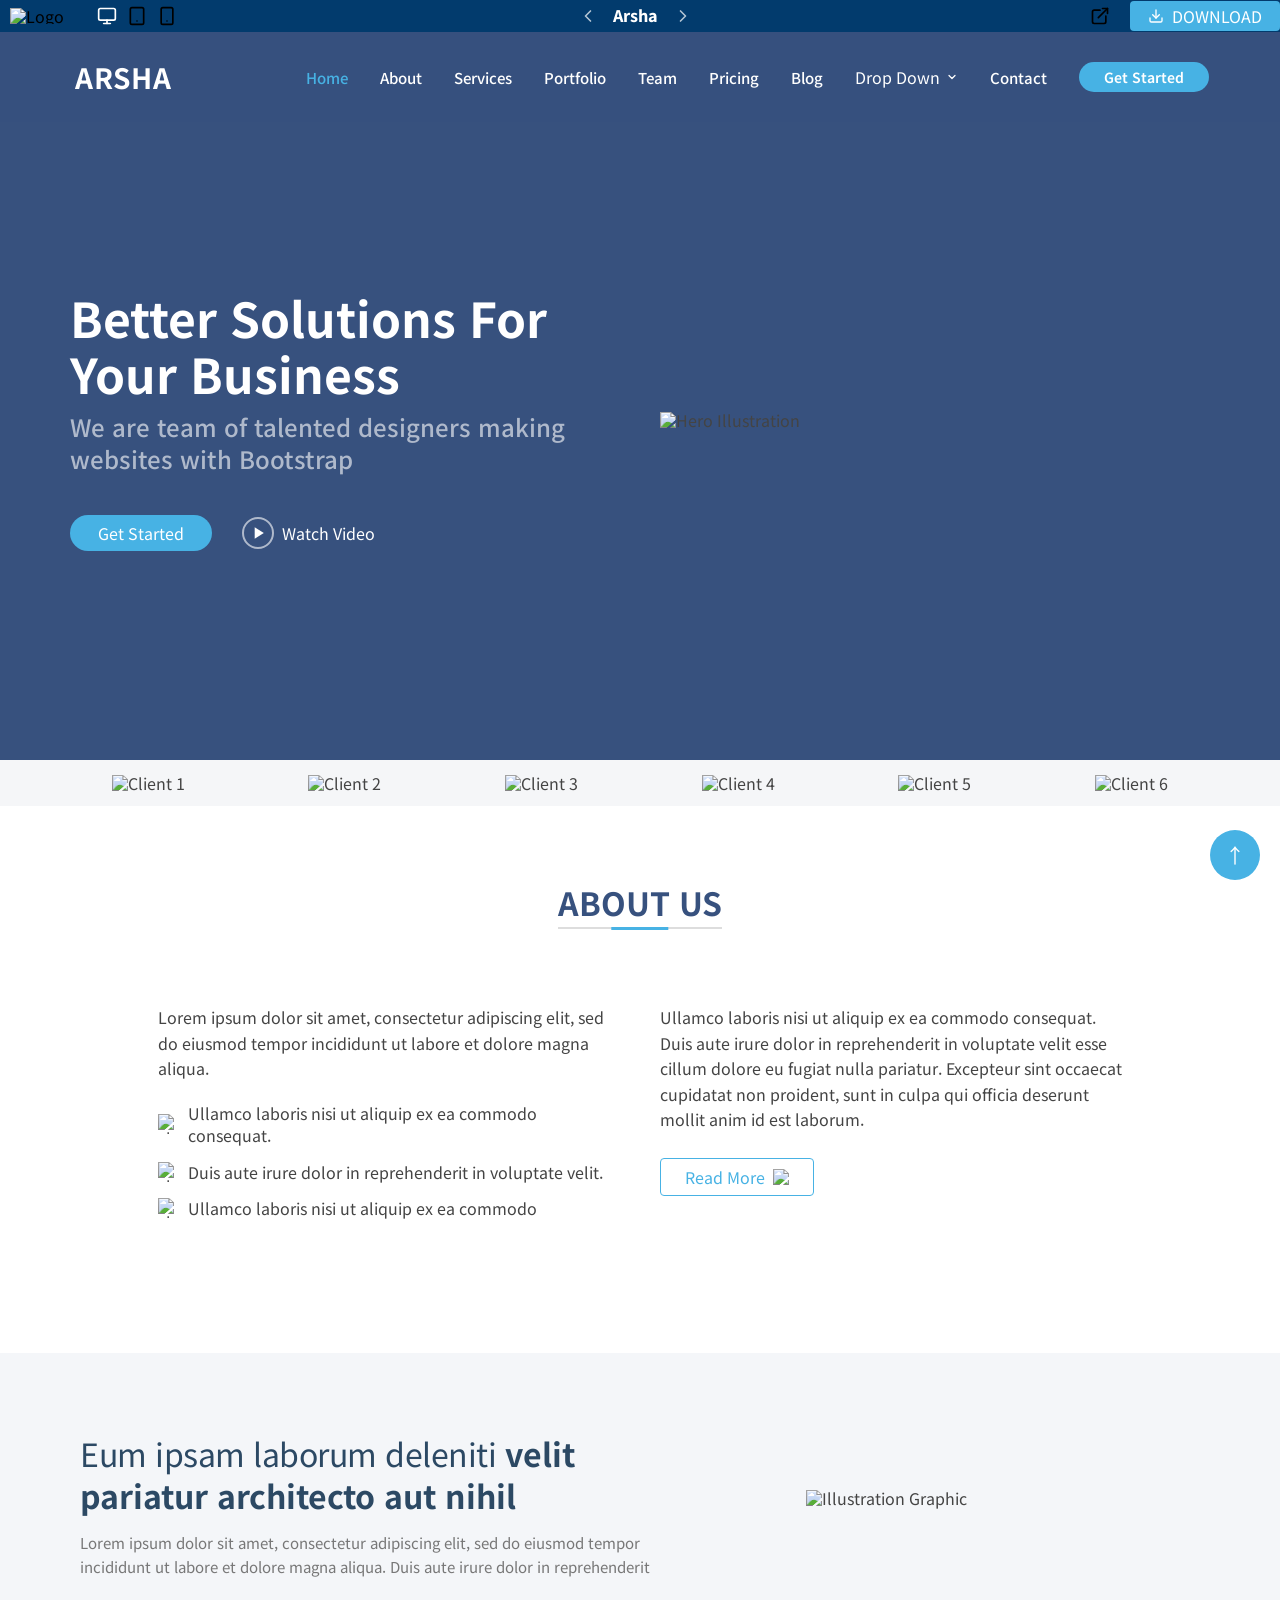
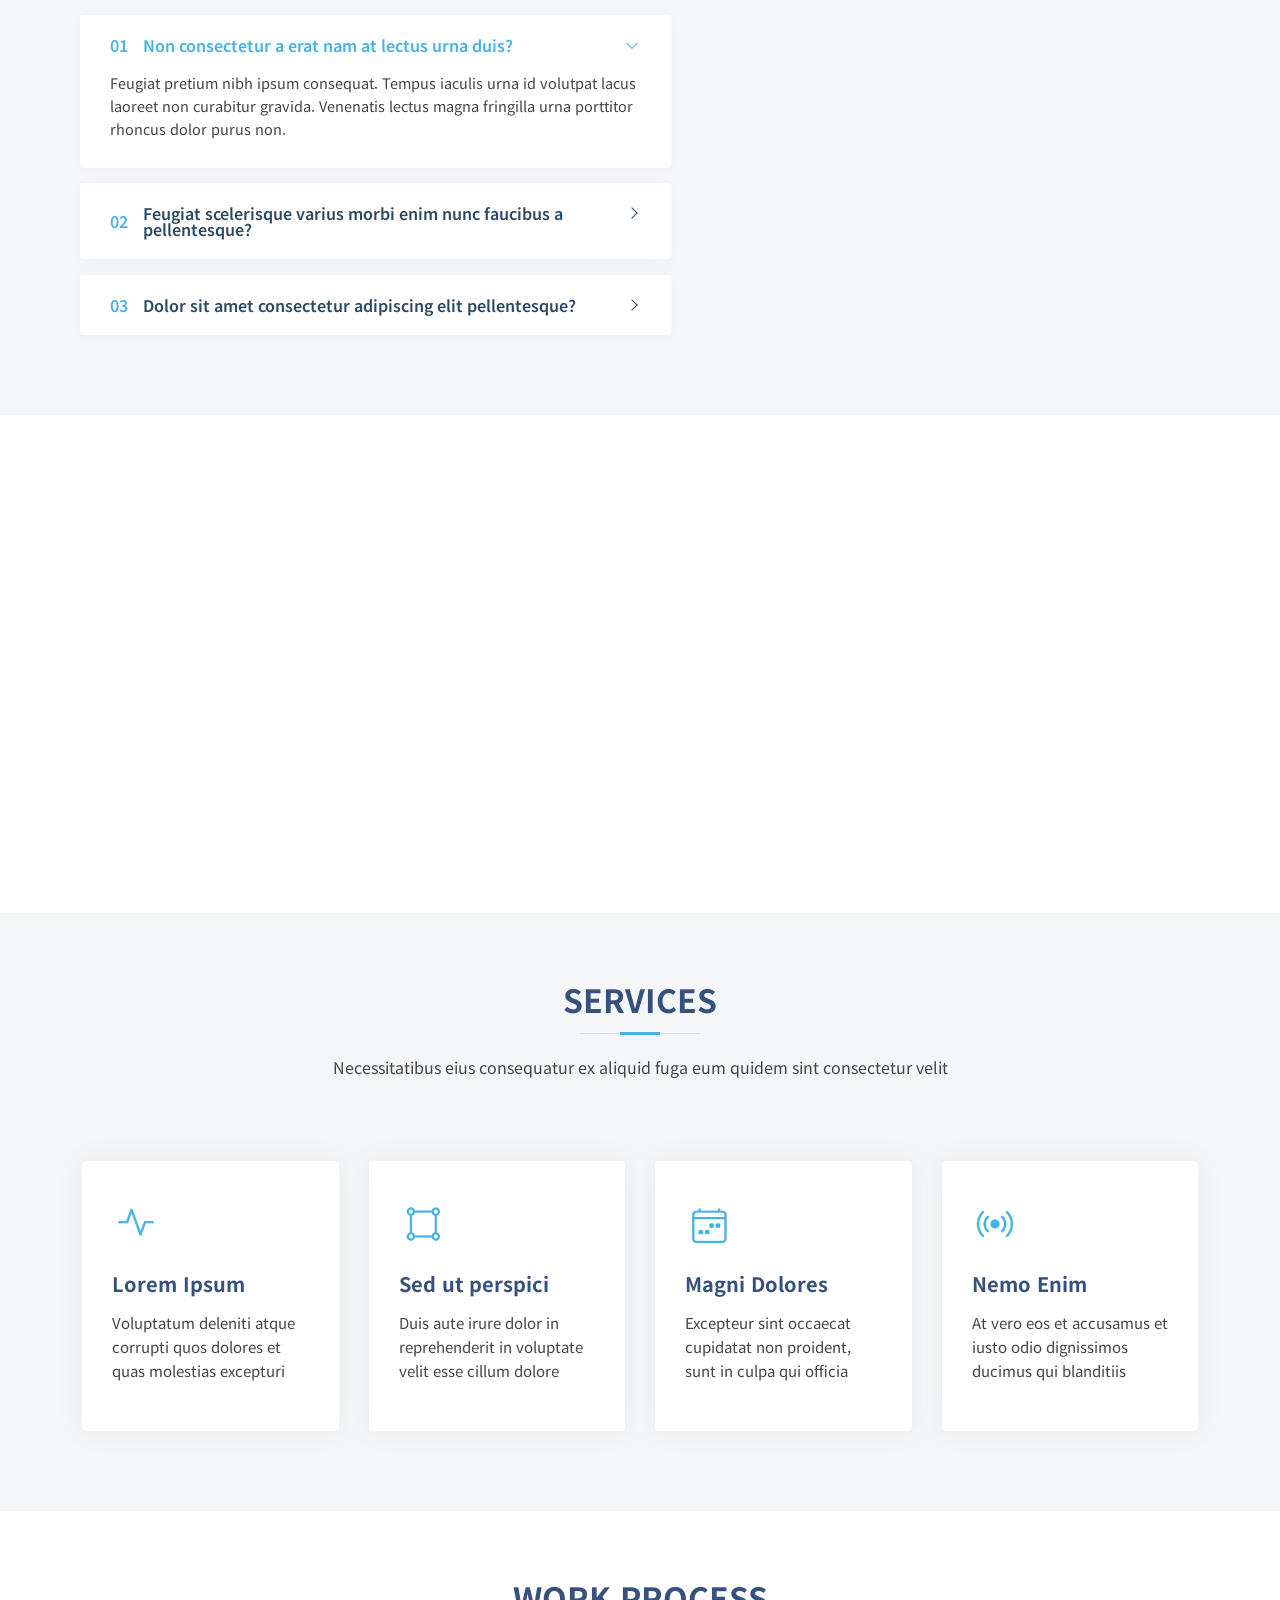
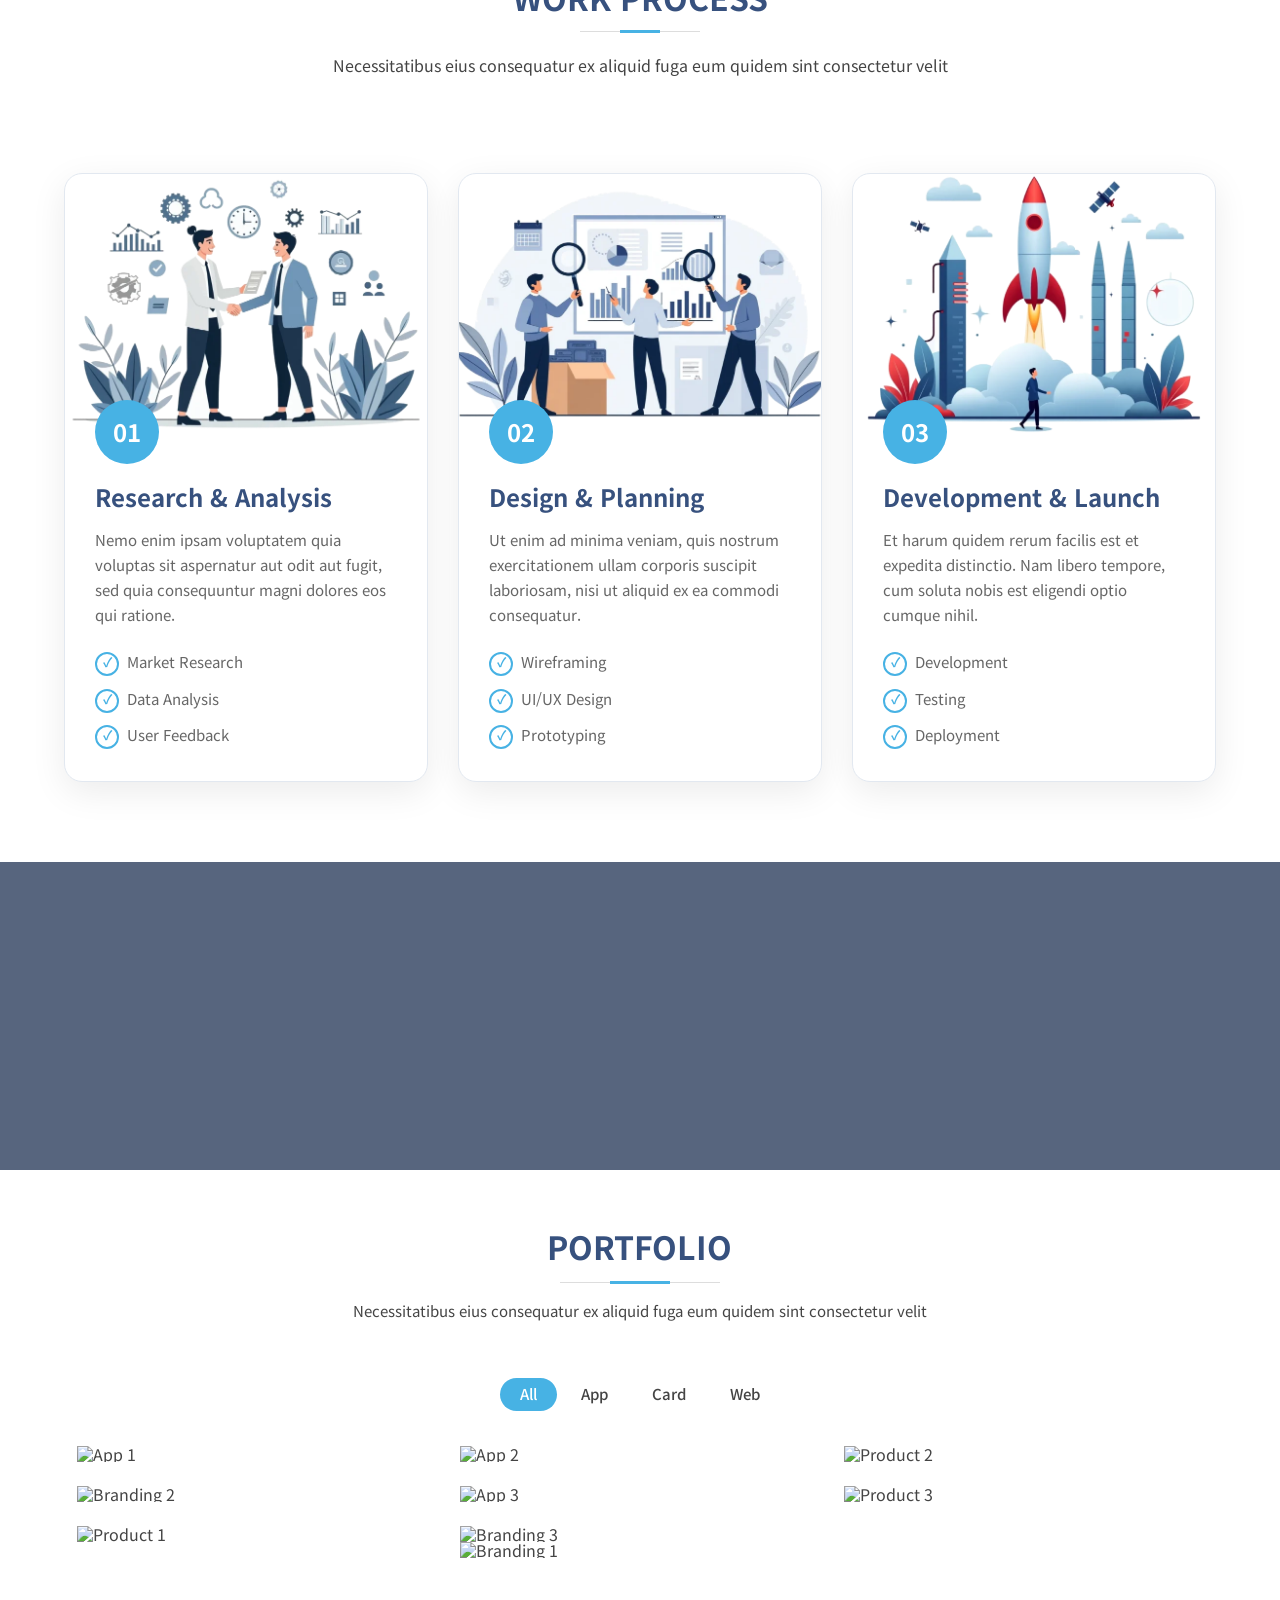
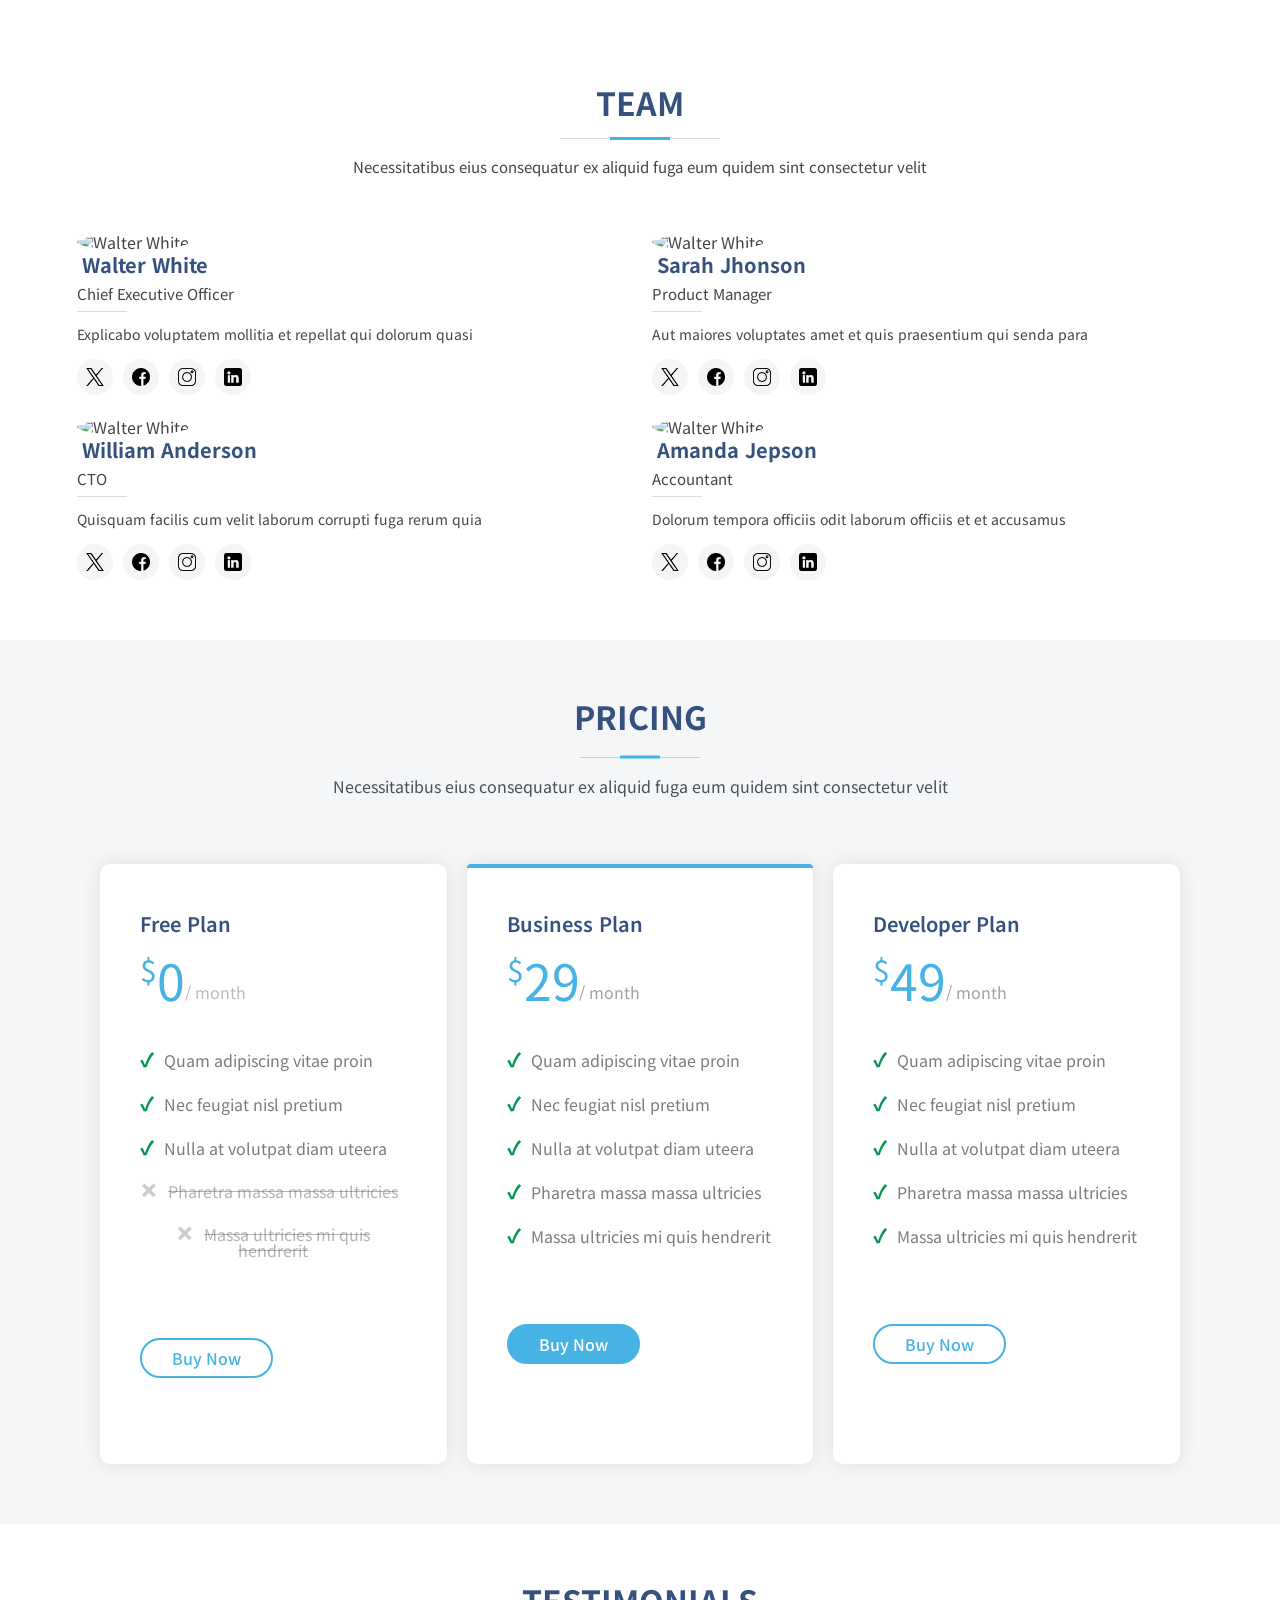
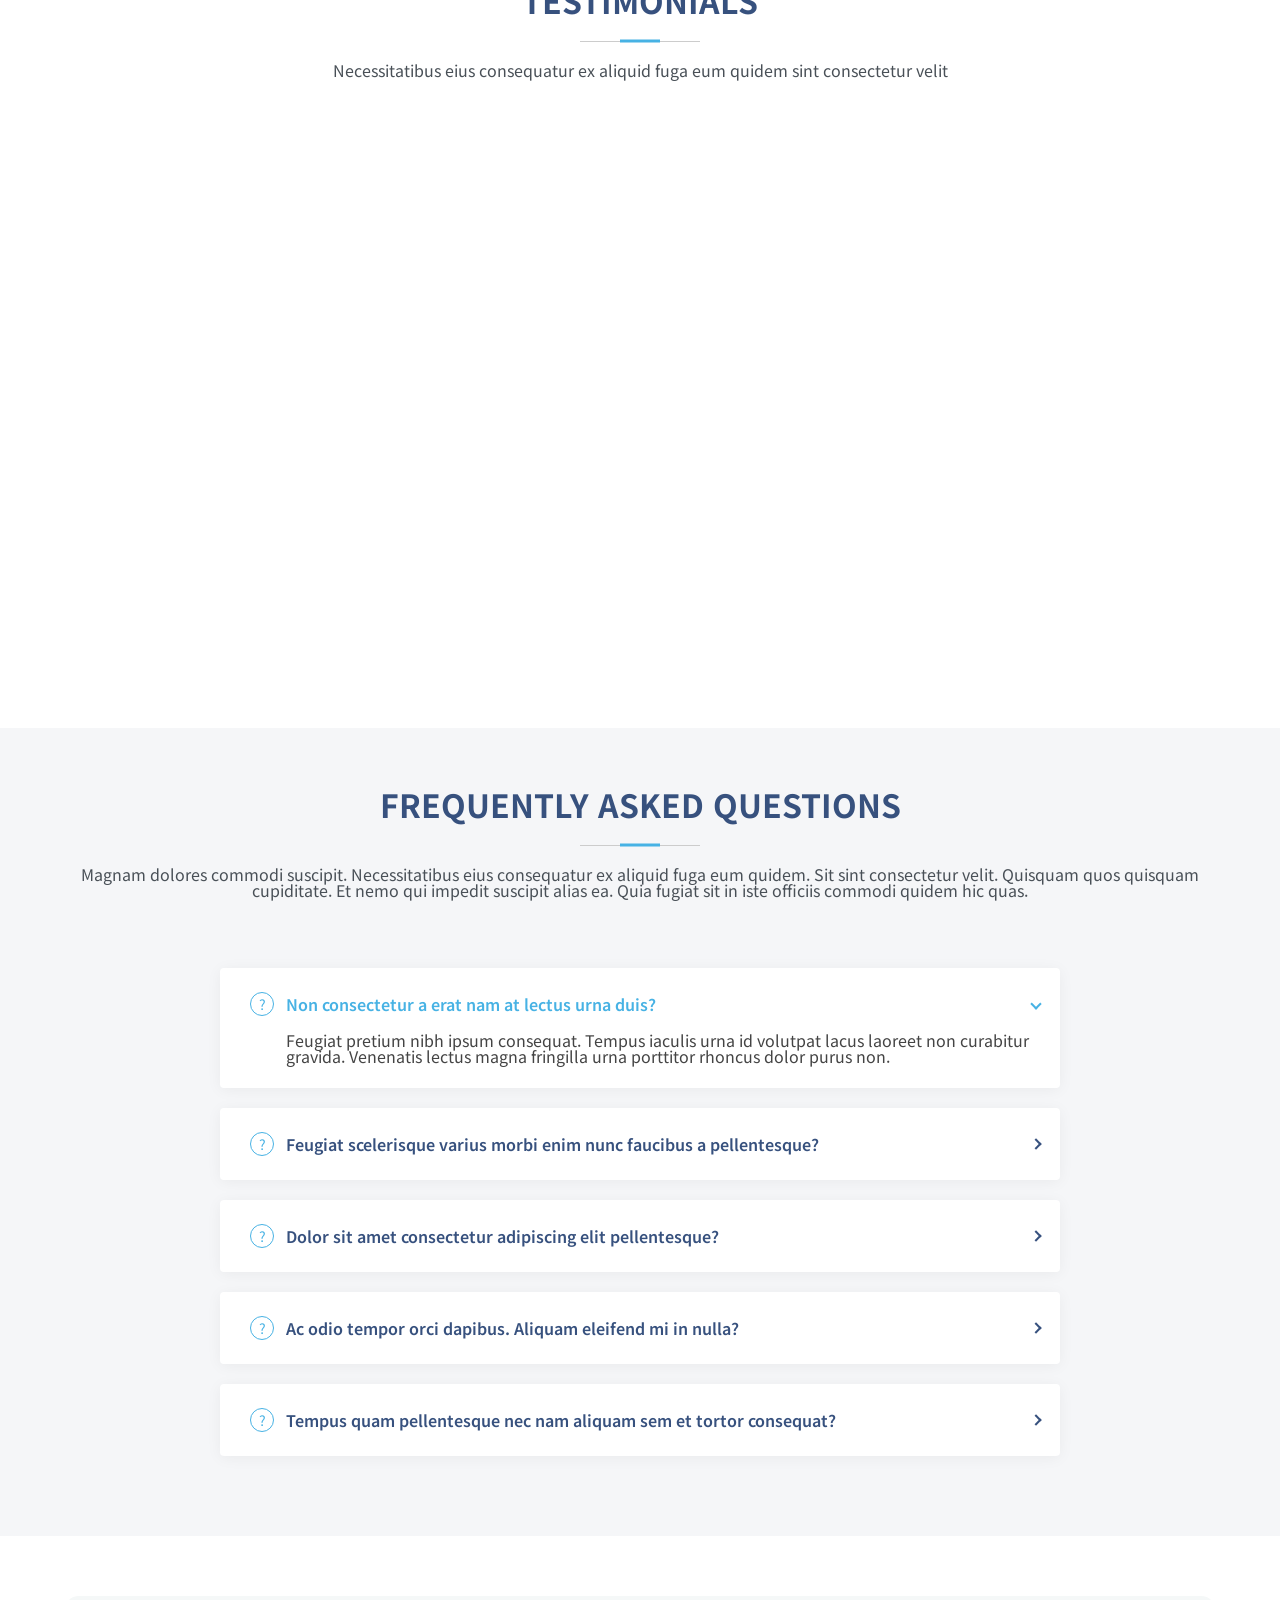
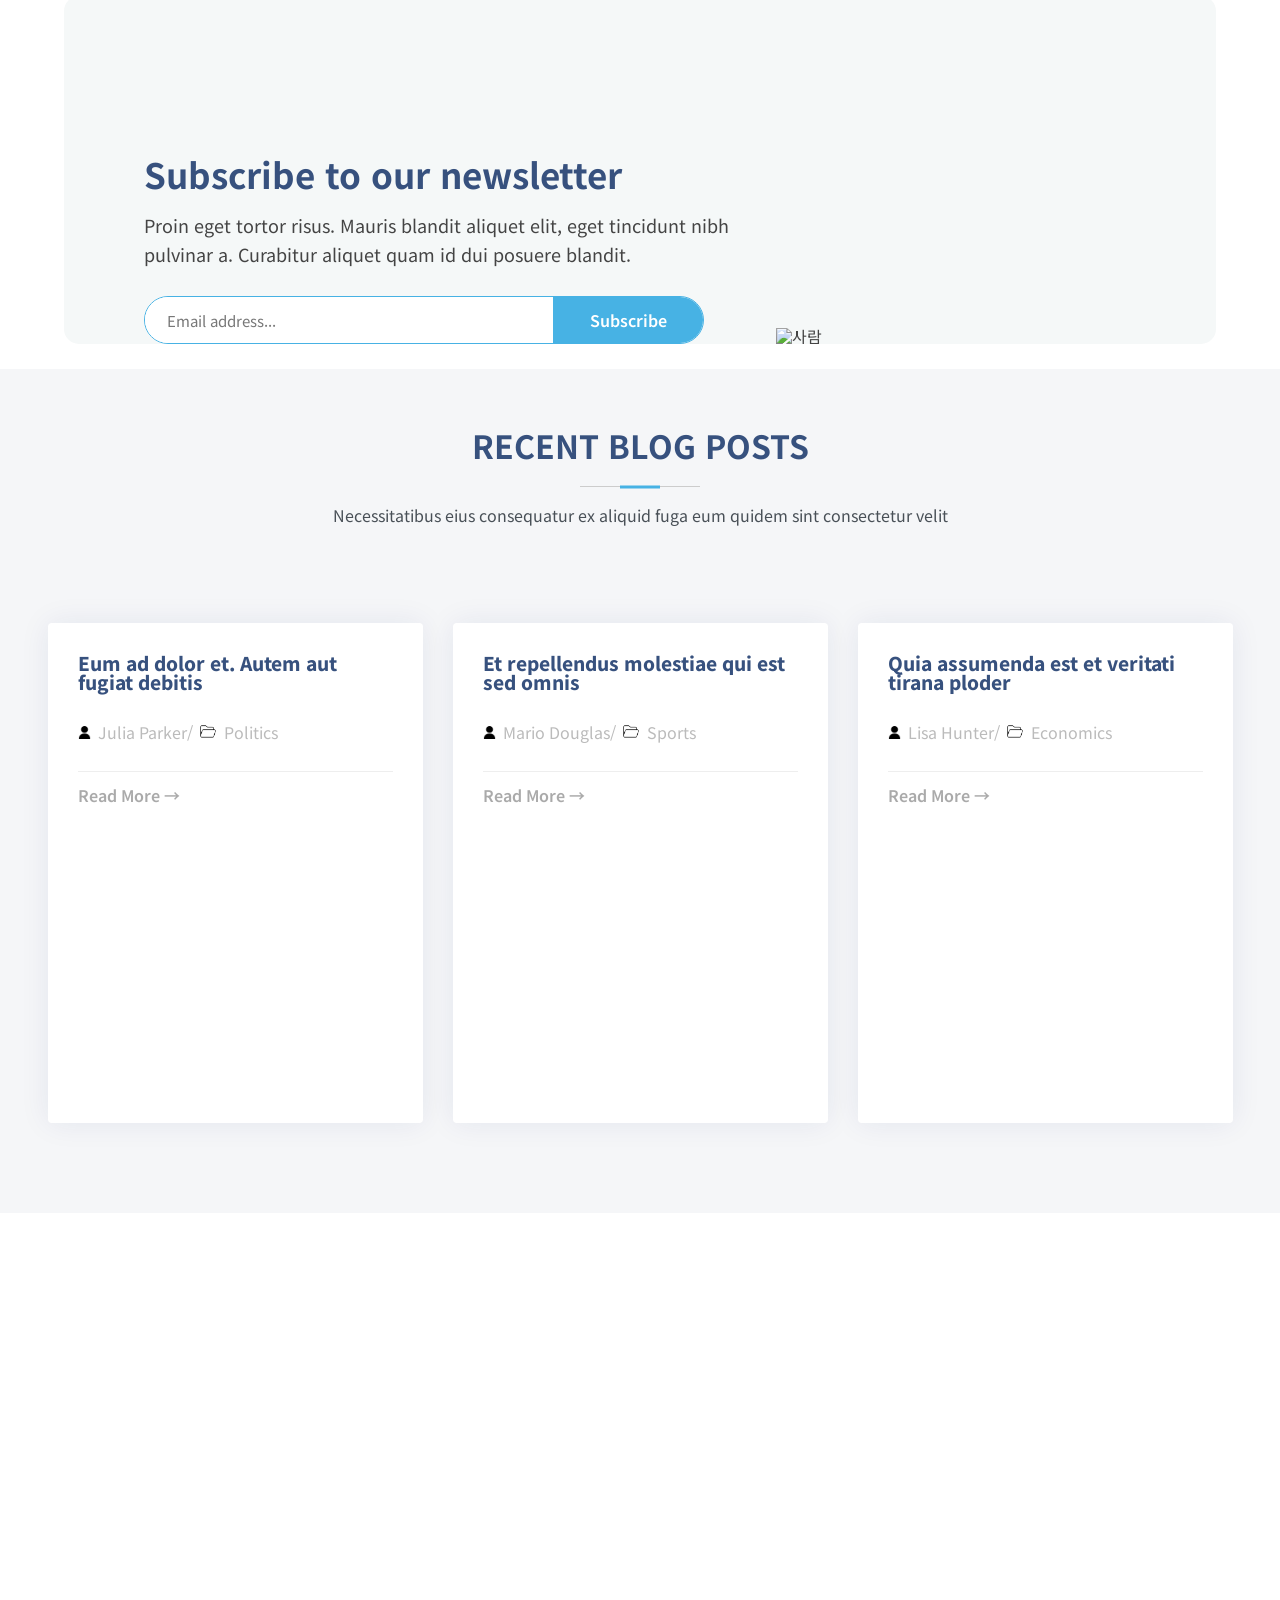
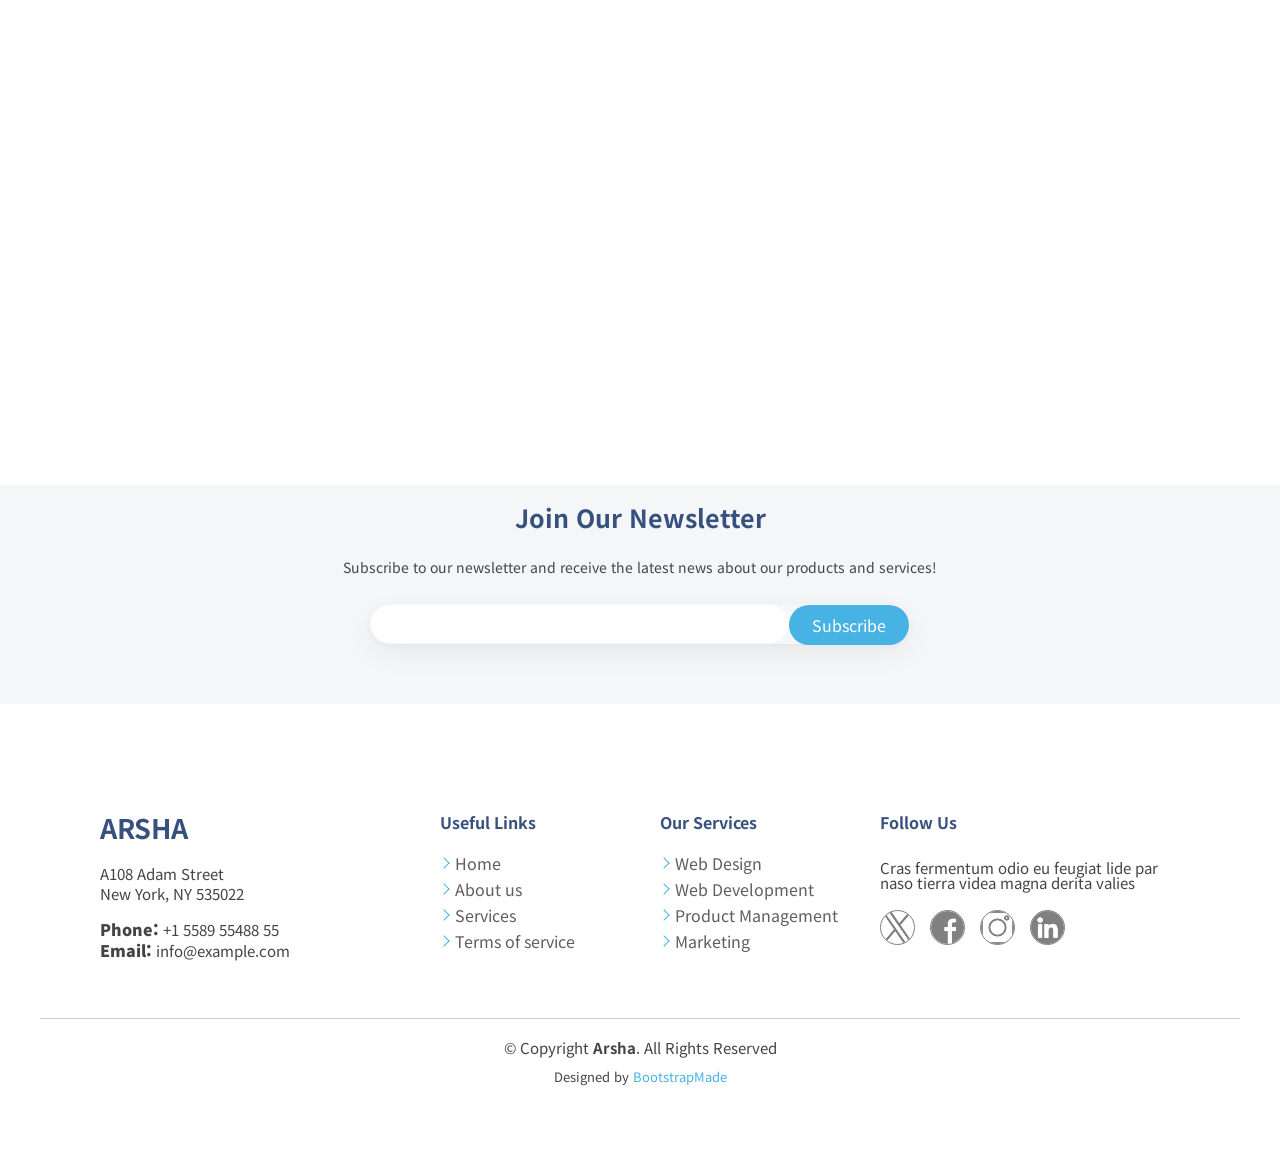
==== commit 0f9af929: "Merge pull request #13 from Pirogramming-25/jang style: 커서 포인터로 바꾸고 뉴스레터 입력창 만들기" ====
--- a/index.html
+++ b/index.html
@@ -15,65 +15,54 @@
     <!-- ==========================================
     1. 최상단 프리뷰 탑바 (Demo Preview Top Bar)-유겸담당
     ========================================== -->
-    <div class="demo-preview-bar">
-        <div class="preview-container">
+    <div class="kyk_demo-preview-bar">
+        <div class="kyk_preview-container">
             
-            <!-- [좌측 블록] 공급처 로고 및 디바이스 토글 아이콘 그룹 -->
-            <div class="preview-left-block">
-                <!-- 파트 A: 플랫폼 브랜드 로고 이미지 영역 -->
-                <div class="preview-brand-logo">
+            <div class="kyk_preview-left-block">
+                <div class="kyk_preview-brand-logo">
                     <a href="https://bootstrapmade.com/" title="BootstrapMade Homepage">
-                        <img src="#" class="img-preview-logo">
+                        <img src="https://bootstrapmade.com/assets/img/logo.png" alt="Logo" class="kyk_img-preview-logo">
                     </a>
                 </div>
                 
-                <!-- 파트 B: 디바이스 해상도 변경 토글 버튼 모음 -->
-                <div class="preview-device-switcher">
-                    <!-- 데스크톱 뷰 버튼 -->
-                    <button type="button" class="btn-device-view active" aria-label="Desktop view">
-                        <img src="#" class="img-icon">
+                <div class="kyk_preview-device-switcher">
+                    <button type="button" class="kyk_btn-device-view" aria-label="Desktop view">
+                        <svg width="20" height="20" viewBox="0 0 24 24" fill="none" stroke="currentColor" stroke-width="2" stroke-linecap="round" stroke-linejoin="round"><rect x="2" y="3" width="20" height="14" rx="2" ry="2"></rect><line x1="8" y1="21" x2="16" y2="21"></line><line x1="12" y1="17" x2="12" y2="21"></line></svg>
                     </button>
-                    <!-- 태블릿 뷰 버튼 -->
-                    <button type="button" class="btn-device-view" aria-label="Tablet view">
-                        <img src="#" class="img-icon">
+                    <button type="button" class="kyk_btn-device-view" aria-label="Tablet view">
+                        <svg width="20" height="20" viewBox="0 0 24 24" fill="none" stroke="currentColor" stroke-width="2" stroke-linecap="round" stroke-linejoin="round"><rect x="4" y="2" width="16" height="20" rx="2" ry="2"></rect><line x1="12" y1="18" x2="12.01" y2="18"></line></svg>
                     </button>
-                    <!-- 모바일 뷰 버튼 -->
-                    <button type="button" class="btn-device-view" aria-label="Mobile phone view">
-                        <img src="#" class="img-icon">
-                    </button>
+                    <button type="button" class="kyk_btn-device-view" aria-label="Mobile phone view">
+                        <svg width="20" height="20" viewBox="0 0 24 24" fill="none" stroke="currentColor" stroke-width="2" stroke-linecap="round" stroke-linejoin="round"><rect x="5" y="2" width="14" height="20" rx="2" ry="2"></rect><line x1="12" y1="18" x2="12.01" y2="18"></line></svg>
                 </div>
             </div>
             
-            <!-- [중앙 블록] 템플릿 이름 및 이동 화살표 네비게이션 그룹 -->
-            <div class="preview-center-block">
-                <!-- 이전 템플릿 이동 화살표 -->
-                <a href="#" class="btn-nav-arrow" title="Previous Template">
-                    <img src="#" class="img-icon">
+            <div class="kyk_preview-center-block">
+                <a href="#" class="kyk_btn-nav-arrow" title="Previous Template">
+                    <svg width="20" height="20" viewBox="0 0 24 24" fill="none" stroke="currentColor" stroke-width="2" stroke-linecap="round" stroke-linejoin="round"><polyline points="15 18 9 12 15 6"></polyline></svg>
                 </a>
+                <span class="kyk_template-name">Arsha</span>
                 
-                <!-- 템플릿 텍스트 명시 -->
-                <span class="template-name">Arsha</span>
+                <a href="#" class="kyk_btn-nav-arrow" title="Next Template">
+                    <svg width="20" height="20" viewBox="0 0 24 24" fill="none" stroke="currentColor" stroke-width="2" stroke-linecap="round" stroke-linejoin="round"><polyline points="9 18 15 12 9 6"></polyline></svg>                
+                </a>
+            </div>
+            
+            <div class="kyk_preview-right-block">
+                <div class="kyk_preview-hide-action">
+                    <a href="#" class="kyk_btn-preview-hide" title="Hide Demo Bar">
+                        <svg width="20" height="20" viewBox="0 0 24 24" fill="none" stroke="currentColor" stroke-width="2" stroke-linecap="round" stroke-linejoin="round">
+                            <path d="M19 12v7a2 2 0 0 1-2 2H5a2 2 0 0 1-2-2V7a2 2 0 0 1 2-2h7"></path>
+                            <path d="M15 3h6v6"></path>
+                            <path d="M10 14L21 3"></path>
+                        </svg>       
+                    </a>
+                </div>
                 
-                <!-- 다음 템플릿 이동 화살표 -->
-                <a href="#" class="btn-nav-arrow" title="Next Template">
-                    <img src="#" class="img-icon">
-                </a>
-            </div>
-            
-            <!-- [우측] Hide 버튼 및 다운로드 버튼 그룹 -->
-            <div class="preview-right-block">
-                <!-- Hide Demo Bar 버튼 (다운로드 왼쪽에 위치) -->
-                <div class="preview-hide-action">
-                    <a href="#" class="btn-preview-hide" title="Hide Demo Bar">
-                        <img src="#" class="img-icon-hide">
-                    </a>
-                </div>
-                
-                <!-- 핵심 액션: 다운로드 버튼 -->
-                <div class="preview-download-action">
-                    <a href="https://bootstrapmade.com/arsha-free-bootstrap-html-template-corporate/" class="btn-preview-download">
-                        <img src="#" class="img-icon-dl">
-                        <span>Download</span>
+                <div class="kyk_preview-download-action">
+                    <a href="https://bootstrapmade.com/arsha-free-bootstrap-html-template-corporate/" class="kyk_btn-preview-download">
+                        <svg width="20" height="20" viewBox="0 0 24 24" fill="none" stroke="currentColor" stroke-width="2" stroke-linecap="round" stroke-linejoin="round"><path d="M21 15v4a2 2 0 0 1-2 2H5a2 2 0 0 1-2-2v-4"></path><polyline points="7 10 12 15 17 10"></polyline><line x1="12" y1="15" x2="12" y2="3"></line></svg>                        
+                        <span>DOWNLOAD</span>
                     </a>
                 </div>
             </div>
@@ -87,49 +76,43 @@
     
     2. 메인 내비게이션 바 (Main Navigation Header)-유겸담당
         ========================================== -->
-    <header id="header" class="main-header">
-        <div class="header-container">
-
-            <!-- [좌측 블록] 사이트 브랜드 로고 영역 -->
-            <div class="header-logo-block">
-                <h1 class="logo-title">
+    <header id="header" class="kyk_main-header">
+        <div class="kyk_header-container">
+
+            <div class="kyk_header-logo-block">
+                <h1 class="kyk_logo-title">
                     <a href="index.html">Arsha</a>
                 </h1>
-                <!-- 이미지 로고 교체용 공간 (필요시 활성화) -->
-                <!-- 
-                <a href="index.html" class="logo-img-link">
-                    <img src="#" class="img-main-logo">
-                </a> 
-                -->
-            </div>
-
-            <!-- [중앙 블록] 메인 내비게이션 메뉴 (Blog 단일 링크 & Drop Down 4 유지) -->
-            <nav id="navbar" class="main-navbar">
-                <ul class="nav-menu-list">
-                    <li class="nav-item"><a href="#hero" class="nav-link active">Home</a></li>
-                    <li class="nav-item"><a href="#about" class="nav-link">About</a></li>
-                    <li class="nav-item"><a href="#services" class="nav-link">Services</a></li>
-                    <li class="nav-item"><a href="#portfolio" class="nav-link">Portfolio</a></li>
-                    <li class="nav-item"><a href="#team" class="nav-link">Team</a></li>
-                    <li class="nav-item"><a href="#pricing" class="nav-link">Pricing</a></li>
+            </div>
+
+            <nav id="navbar" class="kyk_main-navbar">
+                <ul class="kyk_nav-menu-list">
+                    <li class="kyk_nav-item"><a href="#hero" class="kyk_nav-link kyk_active">Home</a></li>
+                    <li class="kyk_nav-item"><a href="#about" class="kyk_nav-link">About</a></li>
+                    <li class="kyk_nav-item"><a href="#services" class="kyk_nav-link">Services</a></li>
+                    <li class="kyk_nav-item"><a href="#portfolio" class="kyk_nav-link">Portfolio</a></li>
+                    <li class="kyk_nav-item"><a href="#team" class="kyk_nav-link">Team</a></li>
+                    <li class="kyk_nav-item"><a href="#pricing" class="kyk_nav-link">Pricing</a></li>
                     
-                    <!-- 블로그 메뉴 (일반 단일 링크) -->
-                    <li class="nav-item"><a href="blog.html" class="nav-link">Blog</a></li>
-
-                    <!-- 드롭다운 메뉴 (Drop Down 4 포함) -->
-                    <li class="nav-item has-dropdown">
-                        <a href="#" class="nav-link-toggle">
+                    <li class="kyk_nav-item"><a href="blog.html" class="kyk_nav-link">Blog</a></li>
+
+                    <li class="kyk_nav-item kyk_has-dropdown">
+                        <a href="#" class="kyk_nav-link-toggle">
                             <span>Drop Down</span>
-                            <img src="#" class="img-icon-chevron-down">
-                        </a>
-                        <ul class="dropdown-sub-menu">
+                            <svg class="kyk_svg-icon-chevron-down" viewBox="0 0 24 24" fill="none" stroke="currentColor" stroke-width="2.5" stroke-linecap="round" stroke-linejoin="round">
+                                <polyline points="6 9 12 15 18 9"></polyline>
+                            </svg>
+                        </a>
+                        <ul class="kyk_dropdown-sub-menu">
                             <li><a href="#">Drop Down 1</a></li>
-                            <li class="has-deep-dropdown">
-                                <a href="#" class="nav-link-deep-toggle">
+                            <li class="kyk_has-deep-dropdown">
+                                <a href="#" class="kyk_nav-link-deep-toggle">
                                     <span>Deep Drop Down</span>
-                                    <img src="#" class="img-icon-chevron-right">
+                                    <svg class="kyk_svg-icon-chevron-down" viewBox="0 0 24 24" fill="none" stroke="currentColor" stroke-width="2.5" stroke-linecap="round" stroke-linejoin="round">
+                                        <polyline points="6 9 12 15 18 9"></polyline>
+                                    </svg>
                                 </a>
-                                <ul class="dropdown-deep-menu">
+                                <ul class="kyk_dropdown-deep-menu">
                                     <li><a href="#">Deep Drop Down 1</a></li>
                                     <li><a href="#">Deep Drop Down 2</a></li>
                                     <li><a href="#">Deep Drop Down 3</a></li>
@@ -143,21 +126,24 @@
                         </ul>
                     </li>
                     
-                    <li class="nav-item"><a href="#contact" class="nav-link">Contact</a></li>
+                    <li class="kyk_nav-item"><a href="#contact" class="kyk_nav-link">Contact</a></li>
+
+                    <li class="kyk_nav-item-btn">
+                        <a href="#about" class="kyk_btn-get-started">Get Started</a>
+                    </li>
+                    
+                    <li class="kyk_nav-item-btn">
+                        <button type="button" class="kyk_btn-mobile-menu-toggle" aria-label="Toggle Navigation Menu">
+                            <svg class="kyk_img-icon-burger" viewBox="0 0 24 24" fill="none" stroke="currentColor" stroke-width="2" stroke-linecap="round" stroke-linejoin="round">
+                                <line x1="3" y1="6" x2="21" y2="6"></line>
+                                <line x1="3" y1="12" x2="21" y2="12"></line>
+                                <line x1="3" y1="18" x2="21" y2="18"></line>
+                            </svg>
+                        </button>
+                    </li>
                 </ul>
             </nav>
 
-            <!-- [우측 블록] 액션 버튼 및 모바일 토글 스위치 (하나의 박스로 원상 복구) -->
-            <div class="header-right-block">
-                <!-- 데스크톱용 Get Started 시작하기 버튼 -->
-                <a href="#about" class="btn-get-started">Get Started</a>
-                
-                <!-- 모바일용 메뉴 트리거 버튼 -->
-                <button type="button" class="btn-mobile-menu-toggle" aria-label="Toggle Navigation Menu">
-                    <img src="#" class="img-icon-burger">
-                </button>
-            </div>
-
         </div>
     </header>
     <!-- 메인 내비게이션 바 구조 끝 -->
@@ -167,53 +153,42 @@
     
     
     
-    <!-- ==========================================
-    3. 히어로 섹션 (Hero 대문 비주얼 영역)-유겸담당
-    ========================================== -->
-    <section id="hero" class="hero-section">
-        <div class="hero-container">
-
-            <!-- [좌측 블록] 웰컴 메시지 및 핵심 행동 유도(CTA) 버튼 그룹 -->
-            <div class="hero-content-left">
+    <section id="hero" class="kyk_hero-section">
+        <div class="kyk_hero-container">
+
+            <div class="kyk_hero-row">
+                <div class="kyk_hero-content-left">
+                    <h1 class="kyk_hero-main-title">
+                        Better Solutions For Your Business
+                    </h1>
+                    
+                    <h2 class="kyk_hero-sub-title">
+                        We are team of talented designers making websites with Bootstrap
+                    </h2>
+                    
+                    <div class="kyk_hero-buttons-group">
+                        
+                        <a href="#about" class="kyk_btn-hero-start">
+                            <span>Get Started</span>
+                        </a>
+                        
+                        <a href="https://www.youtube.com/watch?v=LXb3EKWsInQ" class="kyk_btn-hero-video" data-gall="portfolioGallery" target="_blank">
+                            <svg class="kyk_svg-icon-play" viewBox="0 0 24 24" fill="currentColor">
+                                <path d="M8 5v14l11-7z"></path>
+                            </svg>
+                            <span>Watch Video</span>
+                        </a>
+                    </div>
+                </div>
                 
-                <!-- 메인 핵심 헤드라인 문구 -->
-                <h1 class="hero-main-title">
-                    Better Solutions For Your Business
-                </h1>
-                
-                <!-- 보조 서브 설명 문구 -->
-                <h2 class="hero-sub-title">
-                    We are team of talented designers making websites with Bootstrap
-                </h2>
-                
-                <!-- 버튼들을 수평으로 나란히 정렬하기 위한 그룹 상자 -->
-                <div class="hero-buttons-group">
-                    
-                    <!-- 파트 A: 시작하기 링크 버튼 -->
-                    <a href="#about" class="btn-hero-start">
-                        <span>Get Started</span>
-                    </a>
-                    
-                    <!-- 파트 B: 팝업 동영상 재생 링크 버튼 (아이콘 이미지 포함 구조) -->
-                    <a href="https://www.youtube.com/watch?v=LXb3EKWsInQ" class="btn-hero-video" data-gall="portfolioGallery">
-                        <!-- 재생 모양 아이콘 빈 이미지 공간 -->
-                        <img src="#" class="img-icon-play">
-                        <span>Watch Video</span>
-                    </a>
-                    
-                </div>
-                
-            </div>
-
-            <!-- [우측 블록] 애니메이션 효과가 들어갈 메인 그래픽 일러스트 영역 -->
-            <div class="hero-image-right">
-                <!-- 둥둥 떠 있는 효과를 줄 웹사이트 대문 메인 이미지 공간 -->
-                <img src="#" class="img-hero-animated">
+            </div>
+
+            <div class="kyk_hero-image-right">
+                <img src="https://bootstrapmade.com/demo/templates/Arsha/assets/img/hero-img.png" class="kyk_img-hero-animated" alt="Hero Illustration">
             </div>
 
         </div>
     </section>
-    <!-- 히어로 섹션 구조 끝, 이 아래로 4번 Clients(협력사 로고 바)가 이어집니다. -->
 
     
     
@@ -222,32 +197,29 @@
     <!-- ==========================================
     4. 클라이언트 로고 바 (로고 8개 순수 CSS 무한 롤링)-유겸담당
     ========================================== -->
-    <section id="clients" class="clients-section">
-        
-        <div class="clients-wrap">
+    <section id="clients" class="kyk_clients-section">
+    
+        <div class="kyk_clients-wrap">
             
-            <div class="clients-track">
-
-                <!-- [원본 세트: 1~8] -->
-                <div class="client-item"><img src="#" class="img-client-logo" alt="Client 1"></div>
-                <div class="client-item"><img src="#" class="img-client-logo" alt="Client 2"></div>
-                <div class="client-item"><img src="#" class="img-client-logo" alt="Client 3"></div>
-                <div class="client-item"><img src="#" class="img-client-logo" alt="Client 4"></div>
-                <div class="client-item"><img src="#" class="img-client-logo" alt="Client 5"></div>
-                <div class="client-item"><img src="#" class="img-client-logo" alt="Client 6"></div>
-                <div class="client-item"><img src="#" class="img-client-logo" alt="Client 7"></div>
-                <div class="client-item"><img src="#" class="img-client-logo" alt="Client 8"></div>
-
-                <!-- [복제 세트: 1~8 복제본 - 무한 루프 핵심] -->
-                <div class="client-item"><img src="#" class="img-client-logo" alt="Client 1 Clone"></div>
-                <div class="client-item"><img src="#" class="img-client-logo" alt="Client 2 Clone"></div>
-                <div class="client-item"><img src="#" class="img-client-logo" alt="Client 3 Clone"></div>
-                <div class="client-item"><img src="#" class="img-client-logo" alt="Client 4 Clone"></div>
-                <div class="client-item"><img src="#" class="img-client-logo" alt="Client 5 Clone"></div>
-                <div class="client-item"><img src="#" class="img-client-logo" alt="Client 6 Clone"></div>
-                <div class="client-item"><img src="#" class="img-client-logo" alt="Client 7 Clone"></div>
-                <div class="client-item"><img src="#" class="img-client-logo" alt="Client 8 Clone"></div>
-
+            <div class="kyk_clients-track">
+
+                <div class="kyk_client-item"><img src="https://bootstrapmade.com/content/demo/Arsha/assets/img/clients/clients-1.webp" class="kyk_img-client-logo" alt="Client 1"></div>
+                <div class="kyk_client-item"><img src="https://bootstrapmade.com/content/demo/Arsha/assets/img/clients/clients-2.webp" class="kyk_img-client-logo" alt="Client 2"></div>
+                <div class="kyk_client-item"><img src="https://bootstrapmade.com/content/demo/Arsha/assets/img/clients/clients-3.webp" class="kyk_img-client-logo" alt="Client 3"></div>
+                <div class="kyk_client-item"><img src="https://bootstrapmade.com/content/demo/Arsha/assets/img/clients/clients-4.webp" class="kyk_img-client-logo" alt="Client 4"></div>
+                <div class="kyk_client-item"><img src="https://bootstrapmade.com/content/demo/Arsha/assets/img/clients/clients-5.webp" class="kyk_img-client-logo" alt="Client 5"></div>
+                <div class="kyk_client-item"><img src="https://bootstrapmade.com/content/demo/Arsha/assets/img/clients/clients-6.webp" class="kyk_img-client-logo" alt="Client 6"></div>
+                <div class="kyk_client-item"><img src="https://bootstrapmade.com/content/demo/Arsha/assets/img/clients/clients-7.webp" class="kyk_img-client-logo" alt="Client 7"></div>
+                <div class="kyk_client-item"><img src="https://bootstrapmade.com/content/demo/Arsha/assets/img/clients/clients-8.webp" class="kyk_img-client-logo" alt="Client 8"></div>
+                
+                <div class="kyk_client-item"><img src="https://bootstrapmade.com/content/demo/Arsha/assets/img/clients/clients-1.webp" class="kyk_img-client-logo" alt="Client 1 Clone" ></div>
+                <div class="kyk_client-item"><img src="https://bootstrapmade.com/content/demo/Arsha/assets/img/clients/clients-2.webp" class="kyk_img-client-logo" alt="Client 2 Clone"></div>
+                <div class="kyk_client-item"><img src="https://bootstrapmade.com/content/demo/Arsha/assets/img/clients/clients-3.webp" class="kyk_img-client-logo" alt="Client 3 Clone"></div>
+                <div class="kyk_client-item"><img src="https://bootstrapmade.com/content/demo/Arsha/assets/img/clients/clients-4.webp" class="kyk_img-client-logo" alt="Client 4 Clone"></div>
+                <div class="kyk_client-item"><img src="https://bootstrapmade.com/content/demo/Arsha/assets/img/clients/clients-5.webp" class="kyk_img-client-logo" alt="Client 5 Clone"></div>
+                <div class="kyk_client-item"><img src="https://bootstrapmade.com/content/demo/Arsha/assets/img/clients/clients-6.webp" class="kyk_img-client-logo" alt="Client 6 Clone"></div>
+                <div class="kyk_client-item"><img src="https://bootstrapmade.com/content/demo/Arsha/assets/img/clients/clients-7.webp" class="kyk_img-client-logo" alt="Client 7 Clone"></div>
+                <div class="kyk_client-item"><img src="https://bootstrapmade.com/content/demo/Arsha/assets/img/clients/clients-8.webp" class="kyk_img-client-logo" alt="Client 8 Clone"></div>
             </div>
             
         </div>
@@ -259,107 +231,122 @@
     <!-- ==========================================
     5. 회사 소개 섹션 (About Us Section)-유겸담당
     ========================================== -->
-    <section id="about" class="about-section">
-        
-        <!-- 섹션 공통 타이틀 -->
-        <div class="section-title">
+    <section id="about" class="kyk_about-section">
+    
+        <div class="kyk_section-title">
             <h2>About Us</h2>
         </div>
 
-        <div class="about-container">
-
-            <!-- [좌측 블록] 상세 설명 및 체크리스트 -->
-            <div class="about-content-left">
-                <p>
+        <div class="kyk_about-container">
+
+            <div class="kyk_about-content-left">
+                <p class="kyk_about-lead-text">
                     Lorem ipsum dolor sit amet, consectetur adipiscing elit, sed do eiusmod tempor incididunt ut labore et dolore magna aliqua.
                 </p>
-                <!-- 핵심 포인트 체크리스트 그룹 -->
-                <ul class="about-checklist">
-                    <li><img src="#" class="img-icon-check"> Ullamco laboris nisi ut aliquip ex ea commodo consequat</li>
-                    <li><img src="#" class="img-icon-check"> Duis aute irure dolor in reprehenderit in voluptate velit</li>
-                    <li><img src="#" class="img-icon-check"> Ullamco laboris nisi ut aliquip ex ea commodo consequat</li>
+                <ul class="kyk_about-checklist">
+                    <li>
+                        <img src="https://api.iconify.design/bi:check2-all.svg?color=%2347b2e4" class="kyk_img-icon-check" alt="check"> 
+                        <p>Ullamco laboris nisi ut aliquip ex ea commodo consequat.</p>
+                    </li>
+                    <li>
+                        <img src="https://api.iconify.design/bi:check2-all.svg?color=%2347b2e4" class="kyk_img-icon-check" alt="check"> 
+                        <p>Duis aute irure dolor in reprehenderit in voluptate velit.</p>
+                    </li>
+                    <li>
+                        <img src="https://api.iconify.design/bi:check2-all.svg?color=%2347b2e4" class="kyk_img-icon-check" alt="check"> 
+                        <p>Ullamco laboris nisi ut aliquip ex ea commodo</p>
+                    </li>
                 </ul>
             </div>
 
-            <!-- [우측 블록] 추가 설명 및 Learn More 버튼 -->
-            <div class="about-content-right">
+            <div class="kyk_about-content-right">
                 <p>
-                    Ullamco laboris nisi ut aliquip ex ea commodo consequat. Duis aute irure dolor in reprehenderit in voluptate velit esse cillum dolore eu fugiat nulla pariatur. Excepteur sint occaecat cupidatat non proident.
+                    Ullamco laboris nisi ut aliquip ex ea commodo consequat. Duis aute irure dolor in reprehenderit in voluptate velit esse cillum dolore eu fugiat nulla pariatur. Excepteur sint occaecat cupidatat non proident, sunt in culpa qui officia deserunt mollit anim id est laborum.
                 </p>
-                <!-- 상세 페이지 이동 버튼 -->
-                <a href="#" class="btn-learn-more">
-                <span>Read More</span>
-                <img src="#" class="img-icon-arrow">
-            </a>
+                <a href="#" class="kyk_about-btn">
+                    <span>Read More</span>
+                    <img src="https://api.iconify.design/bi:arrow-right.svg?color=%2347b2e4" class="kyk_img-icon-arrow" alt="arrow">
+                </a>
             </div>
 
         </div>
     </section>
-    <!-- 회사 소개 섹션 구조 끝 -->
 
 
     <!-- ================================================== -->
     <!-- 6. 아코디언 섹션 (Why Us Section)-유겸담당                 -->
     <!-- 외부 라이브러리 없이 HTML5 표준 태그만 사용함       -->
     <!-- ================================================== -->
-    <section id="why-us" class="why-us-section">
-        <!-- 섹션의 가로 폭과 중앙 정렬을 관리하는 컨테이너 -->
-        <div class="why-us-container">
-
-            <!-- [좌측 블록] 텍스트와 아코디언 메뉴 영역 -->
-            <div class="why-us-content-left">
-                <!-- 메인 제목 -->
-                <h3>Eum ipsam laborum deleniti <strong>velit pariatur architecto aut nihil</strong></h3>
-                <!-- 서브 설명 문구 -->
-                <p>Lorem ipsum dolor sit amet, consectetur adipiscing elit, sed do eiusmod tempor incididunt ut labore et dolore magna aliqua. Duis aute irure dolor in reprehenderit.</p>
-
-                <!-- 
-                [아코디언 기능 구현]
-                <details>: 기본적으로 닫혀 있고 클릭 시 열리는 HTML5 전용 태그
-                <summary>: 클릭 가능한 제목 영역 (화살표 포함)
-                -->
+    <!-- ==========================================
+   6. 자주 묻는 질문 및 일러스트 섹션 (FAQ Section)
+========================================== -->
+    <section class="kyk_faq-section">
+        <div class="kyk_faq-container">
+            
+            <div class="kyk_faq-title-box">
+                <h2>Eum ipsam laborum deleniti <strong>velit pariatur architecto aut nihil</strong></h2>
+                <p>Lorem ipsum dolor sit amet, consectetur adipiscing elit, sed do eiusmod tempor incididunt ut labore et dolore magna aliqua. Duis aute irure dolor in reprehenderit</p>
+            </div>
+
+            <div class="kyk_faq-content-body">
                 
-                <!-- 아코디언 아이템 01 -->
-                <details class="accordion-item">
-                    <summary>
-                        <span class="num">01</span> Non consectetur a erat nam at lectus urna duis?
-                        <!-- 클릭 시 회전 애니메이션을 줄 화살표 아이콘 -->
-                        <img src="#" class="img-icon-chevron-down">
-                    </summary>
-                    <div class="accordion-content">
-                        <p>Feugiat pretium nibh ipsum consequat. Tempus iaculis urna id volutpat lacus laoreet non curabitur gravida.</p>
-                    </div>
-                </details>
-
-                <!-- 아코디언 아이템 02 -->
-                <details class="accordion-item">
-                    <summary>
-                        <span class="num">02</span> Feugiat scelerisque varius morbi enim nunc?
-                        <img src="#" class="img-icon-chevron-down">
-                    </summary>
-                    <div class="accordion-content">
-                        <p>Dolor sit amet consectetur adipiscing elit pellentesque habitant morbi tristique. Senectus et netus et malesuada fames.</p>
-                    </div>
-                </details>
-
-                <!-- 아코디언 아이템 03 -->
-                <details class="accordion-item">
-                    <summary>
-                        <span class="num">03</span> Dolor sit amet consectetur adipiscing elit?
-                        <img src="#" class="img-icon-chevron-down">
-                    </summary>
-                    <div class="accordion-content">
-                        <p>Eleifend mi in nulla posuere sollicitudin aliquam ultrices sagittis orci. Faucibus pulvinar elementum integer enim.</p>
-                    </div>
-                </details>
-            </div>
-
-            <!-- [우측 블록] 그래픽 이미지 영역 -->
-            <div class="why-us-content-right">
-                <!-- 반응형 이미지 태그 -->
-                <img src="#" class="img-why-us">
-            </div>
-
+                <div class="kyk_faq-wrapper">
+                    
+                    <div class="kyk_faq-item">
+                        <input type="checkbox" id="kyk_faq-trigger-01" class="kyk_faq-checkbox" checked>
+                        
+                        <label for="kyk_faq-trigger-01" class="kyk_faq-header">
+                            <span class="kyk_faq-number">01</span>
+                            <h3 class="kyk_faq-question">Non consectetur a erat nam at lectus urna duis?</h3>
+                            <span class="kyk_faq-arrow-icon"></span>
+                        </label>
+                        
+                        <div class="kyk_faq-body">
+                            <div class="kyk_faq-body-content">
+                                <p>Feugiat pretium nibh ipsum consequat. Tempus iaculis urna id volutpat lacus laoreet non curabitur gravida. Venenatis lectus magna fringilla urna porttitor rhoncus dolor purus non.</p>
+                            </div>
+                        </div>
+                    </div>
+
+                    <div class="kyk_faq-item">
+                        <input type="checkbox" id="kyk_faq-trigger-02" class="kyk_faq-checkbox">
+                        
+                        <label for="kyk_faq-trigger-02" class="kyk_faq-header">
+                            <span class="kyk_faq-number">02</span>
+                            <h3 class="kyk_faq-question">Feugiat scelerisque varius morbi enim nunc faucibus a pellentesque?</h3>
+                            <span class="kyk_faq-arrow-icon"></span>
+                        </label>
+                        
+                        <div class="kyk_faq-body">
+                            <div class="kyk_faq-body-content">
+                                <p>Dolor sit amet consectetur adipiscing elit pellentesque habitant morbi. Id interdum velit laoreet id donec ultrices. Fringilla phasellus faucibus scelerisque eleifend donec pretium. Est pellentesque elit ullamcorper dignissim. Mauris ultrices eros in cursus turpis massa tincidunt dui.</p>
+                            </div>
+                        </div>
+                    </div>
+
+                    <div class="kyk_faq-item">
+                        <input type="checkbox" id="kyk_faq-trigger-03" class="kyk_faq-checkbox">
+                        
+                        <label for="kyk_faq-trigger-03" class="kyk_faq-header">
+                            <span class="kyk_faq-number">03</span>
+                            <h3 class="kyk_faq-question">Dolor sit amet consectetur adipiscing elit pellentesque?</h3>
+                            <span class="kyk_faq-arrow-icon"></span>
+                        </label>
+                        
+                        <div class="kyk_faq-body">
+                            <div class="kyk_faq-body-content">
+                                <p>Eleifend mi in nulla posuere sollicitudin aliquam ultrices sagittis orci. Faucibus pulvinar elementum integer enim. Sem nulla pharetra diam sit amet nisl suscipit. Rutrum tellus pellentesque eu tincidunt. Lectus urna duis convallis convallis tellus. Urna molestie at elementum eu facilisis sed odio morbi quis</p>
+                            </div>
+                        </div>
+                    </div>
+
+                </div>
+
+                <div class="kyk_faq-image-zone">
+                    <img src="https://bootstrapmade.com/content/demo/Arsha/assets/img/why-us.png" alt="Illustration Graphic" class="kyk_img-faq-graphic">
+                </div>
+
+            </div>
         </div>
     </section>
     <!-- =========================
@@ -371,53 +358,60 @@
         7. 스킬 섹션
         예원 담당 시작
     ================================================== -->
-    <section id="skills" class="skills-section">
-        <!-- 내부 콘텐츠를 중앙에 배치하고 너비를 제한하는 컨테이너입니다. -->
-        <div class="skills-container">
-
-            <!-- 왼쪽에 배치할 스킬 관련 이미지가 들어갈 공간입니다. -->
-            <div class="skills-content-left">
-                <img src="#" class="img-skills">
-            </div>
-
-            <!-- 오른쪽에 스킬 설명과 프로그레스 바 목록이 들어가는 공간입니다. -->
-            <div class="skills-content-right">
-                <h3>Voluptatem dignissimos provident quasi corporis voluptates</h3>
-                <p>Lorem ipsum dolor sit amet, consectetur adipiscing elit, sed do eiusmod tempor incididunt ut labore et dolore magna aliqua.</p>
-
-                <!-- 각각의 스킬 막대 하나를 구성하는 단위입니다. -->
-                <div class="progress-item">
-                    <!-- 스킬 이름(HTML 등)과 퍼센트 수치(100% 등)를 텍스트로 보여줍니다. -->
-                    <div class="progress-info">
-                        <span>HTML</span>
-                        <span>100%</span>
-                    </div>
-                    <div class="progress-bar-wrap"> <!-- 전체 게이지의 회색 배경 역할을 합니다. -->
-                        <div class="progress-bar" style="width: 100%;"></div> <!-- 실제 색상이 채워지는 막대입니다. 여기서 width 값을 조절하여 퍼센트를 시각화합니다. -->
-                    </div>
-                </div>
-
-                <div class="progress-item">
-                    <div class="progress-info">
-                        <span>CSS</span>
-                        <span>90%</span>
-                    </div>
-                    <div class="progress-bar-wrap">
-                        <div class="progress-bar" style="width: 90%;"></div>
-                    </div>
-                </div>
-
-                <div class="progress-item">
-                    <div class="progress-info">
-                        <span>JavaScript</span>
-                        <span>75%</span>
-                    </div>
-                    <div class="progress-bar-wrap">
-                        <div class="progress-bar" style="width: 75%;"></div>
-                    </div>
-                </div>
-            </div>
-
+    <section id="skills" class="syw-skills-section">
+        <div class="syw-skills-container">
+            <!--스킬섹션 왼쪽 이미지-->
+            <div class="syw-skills-content-left">
+                <img src="img/syw-skills.png" alt="Skills Graphic" class="syw-img-skills">
+            </div>
+            <!--스킬섹션 오른쪽 글씨 어쩌구-->
+            <div class="syw-skills-content-right">
+                <h3 class="syw-skills-title">Voluptatem dignissimos provident quasi corporis voluptates</h3>
+                <p class="syw-skills-desc">Lorem ipsum dolor sit amet, consectetur adipiscing elit, sed do eiusmod tempor incididunt ut labore et dolore magna aliqua.</p>
+                <!--그래프 바-->
+                <div class="syw-progress-group">
+                    <!--그래프 1.html-->
+                    <div class="syw-progress-item">
+                        <div class="syw-progress-info">
+                            <span class="syw-skill-name">HTML</span>
+                            <span class="syw-skill-percent">100%</span>
+                        </div>
+                        <div class="syw-progress-bar-wrap">
+                            <div class="syw-progress-bar" style="width: 100%;"></div>
+                        </div>
+                    </div>
+                    <!--그래프 2.css-->
+                    <div class="syw-progress-item">
+                        <div class="syw-progress-info">
+                            <span class="syw-skill-name">CSS</span>
+                            <span class="syw-skill-percent">90%</span>
+                        </div>
+                        <div class="syw-progress-bar-wrap">
+                            <div class="syw-progress-bar" style="width: 90%;"></div>
+                        </div>
+                    </div>
+                    <!--그래프 3.javascript-->
+                    <div class="syw-progress-item">
+                        <div class="syw-progress-info">
+                            <span class="syw-skill-name">JavaScript</span>
+                            <span class="syw-skill-percent">75%</span>
+                        </div>
+                        <div class="syw-progress-bar-wrap">
+                            <div class="syw-progress-bar" style="width: 75%;"></div>
+                        </div>
+                    </div>
+                    <!--그래프 4.photoshop-->
+                    <div class="syw-progress-item">
+                        <div class="syw-progress-info">
+                            <span class="syw-skill-name">Photoshop</span>
+                            <span class="syw-skill-percent">55%</span>
+                        </div>
+                        <div class="syw-progress-bar-wrap">
+                            <div class="syw-progress-bar" style="width: 55%;"></div>
+                        </div>
+                    </div>
+                </div>
+            </div>
         </div>
     </section>
     <!-- 7번 skills 섹션 끝 -->
@@ -427,46 +421,44 @@
         8. 서비스 섹션
         예원담당
     ================================================== -->
-    <section id="services" class="services-section">
-        
-        <!-- 섹션의 제목인 "Services"가 들어가는 영역입니다. CSS로 제목의 폰트 크기나 정렬을 관리하기 좋습니다. -->
-        <div class="section-title">
+    <section id="services" class="syw-services-section">
+        <div class="syw-section-title">
             <h2>Services</h2>
             <p>Necessitatibus eius consequatur ex aliquid fuga eum quidem sint consectetur velit</p>
         </div>
-        
-        <!-- 서비스 카드들을 나란히 배치하기 위한 부모 컨테이너입니다. CSS에서 display: grid 또는 flex를 사용하여 카드들을 가로로 나열할 수 있습니다. -->
-        <div class="services-container">
-            <div class="service-item"> <!--  개별 서비스 정보를 담는 카드 박스입니다. -->
-                <div class="service-image">
-                    <img src="#">
-                </div>
-                <h4>Lorem Ipsum</h4>
-                <p>Voluptatum deleniti atque corrupti quos dolores et quas molestias excepturi</p>
-            </div>
-
-            <div class="service-item">
-                <div class="service-image">
-                    <img src="#">
-                </div>
-                <h4>Sed ut perspiciatis</h4>
-                <p>Duis aute irure dolor in reprehenderit in voluptate velit esse cillum dolore</p>
-            </div>
-
-            <div class="service-item">
-                <div class="service-image">
-                    <img src="#">
-                </div>
-                <h4>Magni Dolores</h4>
-                <p>Excepteur sint occaecat cupidatat non proident, sunt in culpa qui officia</p>
-            </div>
-
-            <div class="service-item">
-                <div class="service-image">
-                    <img src="#">
-                </div>
-                <h4>Nemo Enim</h4>
-                <p>At vero eos et accusamus et iusto odio dignissimos ducimus qui blanditiis</p>
+        <!--박스 그룹-->
+        <div class="syw-services-container">
+            <!--박스 1. Lorem-->
+            <div class="syw-service-item">
+                <div class="syw-service-icon">
+                    <img src="img/syw-lorem.png" alt="Service Icon 1">
+                </div>
+                <h4 class="syw-service-title"><a href="#">Lorem Ipsum</a></h4>
+                <p class="syw-service-desc">Voluptatum deleniti atque corrupti quos dolores et quas molestias excepturi</p>
+            </div>
+            <!--박스 2. Sed ut-->
+            <div class="syw-service-item">
+                <div class="syw-service-icon">
+                    <img src="img/syw-sedup.png" alt="Service Icon 2">
+                </div>
+                <h4 class="syw-service-title"><a href="#">Sed ut perspici</a></h4>
+                <p class="syw-service-desc">Duis aute irure dolor in reprehenderit in voluptate velit esse cillum dolore</p>
+            </div>
+            <!--박스 3. Mangi-->
+            <div class="syw-service-item">
+                <div class="syw-service-icon">
+                    <img src="img/syw-mangi.png" alt="Service Icon 3">
+                </div>
+                <h4 class="syw-service-title"><a href="#">Magni Dolores</a></h4>
+                <p class="syw-service-desc">Excepteur sint occaecat cupidatat non proident, sunt in culpa qui officia</p>
+            </div>
+            <!--박스 4. Nemo-->
+            <div class="syw-service-item">
+                <div class="syw-service-icon">
+                    <img src="img/syw-nemo.png" alt="Service Icon 4">
+                </div>
+                <h4 class="syw-service-title"><a href="#">Nemo Enim</a></h4>
+                <p class="syw-service-desc">At vero eos et accusamus et iusto odio dignissimos ducimus qui blanditiis</p>
             </div>
         </div>
     </section>
@@ -478,56 +470,50 @@
         9. 워크 프로세스 섹션
         예원 담당
     ================================================== -->
-    <section id="work-process" class="work-process-section">
-        <div class="section-title">
+    <section id="work-process" class="syw-work-process-section">
+        <div class="syw-section-title">
             <h2>WORK PROCESS</h2>
             <p>Necessitatibus eius consequatur ex aliquid fuga eum quidem sint consectetur velit</p>
         </div>
-
-        <div class="process-container">
-            
-            <!-- 이미지, 숫자, 제목, 설명, 상세 리스트를 모두 포함하는 하나의 카드 단위입니다. -->
-            <div class="process-card">
-                <div class="process-image">
-                    <img src="#">
-                </div>
-
-                <!-- 이미지와 제목 사이에 위치한 '01', '02', '03' 숫자 배지입니다. CSS로 원형 디자인을 적용하기 좋습니다. -->
-                <div class="step-badge">01</div>
-                <h4>Research & Analysis</h4>
-                <p>Nemo enim ipsum voluptatem quia voluptas sit aspernatur aut odit aut fugit...</p>
-                
-                <!-- 하단의 체크 표시와 함께 나열된 세부 항목들입니다. ul과 li 태그를 사용하여 목록 구조를 만들었습니다. (체크 아이콘은 CSS의 list-style이나 ::before 가상 요소로 추가하면 깔끔합니다.) -->
-                <ul class="process-list">
+        <!--박스 3개-->
+        <div class="syw-process-container">
+            <!-- 1.research&analysis -->
+            <div class="syw-process-card">
+                <div class="syw-process-image">
+                    <img src="img/syw-01research.png" alt="Process 1">
+                </div>
+                <div class="syw-step-badge">01</div>
+                <h4 class="syw-process-title">Research & Analysis</h4>
+                <p class="syw-process-desc">Nemo enim ipsam voluptatem quia voluptas sit aspernatur aut odit aut fugit, sed quia consequuntur magni dolores eos qui ratione.</p>
+                <ul class="syw-process-list">
                     <li>Market Research</li>
                     <li>Data Analysis</li>
                     <li>User Feedback</li>
                 </ul>
             </div>
-
-            <div class="process-card">
-                <div class="process-image">
-                    <img src="#">
-                </div>
-                <div class="step-badge">02</div>
-                <h4>Design & Planning</h4>
-                <p>Ut enim ad minima veniam, quis nostrum exercitationem ullam corporis...</p>
-                <ul class="process-list">
+            <!-- 2.Design & Planning -->
+            <div class="syw-process-card">
+                <div class="syw-process-image">
+                    <img src="img/syw-02design.png" alt="Process 2">
+                </div>
+                <div class="syw-step-badge">02</div>
+                <h4 class="syw-process-title">Design & Planning</h4>
+                <p class="syw-process-desc">Ut enim ad minima veniam, quis nostrum exercitationem ullam corporis suscipit laboriosam, nisi ut aliquid ex ea commodi consequatur.</p>
+                <ul class="syw-process-list">
                     <li>Wireframing</li>
                     <li>UI/UX Design</li>
                     <li>Prototyping</li>
                 </ul>
             </div>
-
-            
-            <div class="process-card">
-                <div class="process-image">
-                    <img src="#">
-                </div>
-                <div class="step-badge">03</div>
-                <h4>Development & Launch</h4>
-                <p>Et harum quidem rerum facilis est et expedita distinctio. Nam libero tempore...</p>
-                <ul class="process-list">
+            <!-- 3.Development & Launch -->
+            <div class="syw-process-card">
+                <div class="syw-process-image">
+                    <img src="img/syw-develop.png" alt="Process 3">
+                </div>
+                <div class="syw-step-badge">03</div>
+                <h4 class="syw-process-title">Development & Launch</h4>
+                <p class="syw-process-desc">Et harum quidem rerum facilis est et expedita distinctio. Nam libero tempore, cum soluta nobis est eligendi optio cumque nihil.</p>
+                <ul class="syw-process-list">
                     <li>Development</li>
                     <li>Testing</li>
                     <li>Deployment</li>
@@ -538,10 +524,19 @@
     <!-- 9번 workspace 섹션 끝 -->
     
 
-    <!-- CTA -->
-    <section id="cta" class="cta-section">
-        <!-- 2번 담당: Call To Action 구현 -->
+    <!-- 10번 CTA 예원 담당-->
+    <section id="cta" class="syw-cta-section">
+        <div class="syw-cta-container">
+            <div class="syw-cta-text-wrap">
+                <h3 class="syw-cta-title">Call To Action</h3>
+                <p class="syw-cta-desc">Duis aute irure dolor in reprehenderit in voluptate velit esse cillum dolore eu fugiat nulla pariatur. Excepteur sint occaecat cupidatat non proident, sunt in culpa qui officia deserunt mollit anim id est laborum.</p>
+            </div>
+            <div class="syw-cta-btn-wrap">
+                <a href="#contact" class="syw-btn-cta">Call To Action</a>
+            </div>
+        </div>
     </section>
+    <!-- 10번 CTA 섹션 끝 -->
 
     <!-- =========================
         승현 담당 시작
@@ -1149,6 +1144,28 @@
 </section>
 
 
+    <!-- Subscribe -->
+    <section id="subscribe" class="jsh-subscribe-section">
+        <div class="jsh-subscribe-container">
+            <div class="jsh-subscribe-content">
+                <div class="jsh-subscribe-text">
+                    <h2>Subscribe to our newsletter</h2>
+                    <p>
+                        Proin eget tortor risus. Mauris blandit aliquet elit, eget
+                        tincidunt nibh pulvinar a. Curabitur aliquet quam id dui posuere blandit.
+                    </p>
+                    <form class="jsh-subscribe-form">
+                        <input type="email" placeholder="Email address...">
+                        <button type="submit">Subscribe</button>
+                    </form>
+                </div>
+                <div class="jsh-subscribe-image">
+                    <img src="https://bootstrapmade.com/content/demo/Arsha/assets/img/cta/cta-1.webp" alt="사람">
+                </div>
+            </div>
+        </div>
+    </section>
+
     <!-- Blog -->
         <!-- 희원 담당: Recent Blog Posts 구현 -->
 <section class="jhw-blog">
@@ -1215,19 +1232,87 @@
                 <p class="jhw-blog-read">Read More →</p>
             </div>
         </div>
-
     </div> 
 </section>
 
-    <!-- Newsletter -->
-    <section id="newsletter" class="newsletter-section">
-        <!-- 승현 담당: Newsletter 구현 -->
+    <!-- Contact -->
+    <section id="contact" class="syw-contact-section">
+        <div class="syw-section-title">
+            <h2>Contact</h2>
+            <p>Necessitatibus eius consequatur ex aliquid fuga eum quidem sint consectetur velit</p>
+        </div>
+        <!--인포카드-->
+        <div class="syw-contact-container">
+            <div class="syw-contact-info-wrap">
+                <div class="syw-info-card">
+                    <!-- 첫 번째: Address -->
+                    <div class="syw-info-item">
+                        <div class="syw-icon-circle">
+                            <img src="img/syw-location.png.png" alt="Address">
+                        </div>
+                        <div>
+                            <h4>Address</h4>
+                            <p>A108 Adam Street, New York, NY 535022</p>
+                        </div>
+                    </div>
+                    <!-- 두 번째: Call Us -->
+                    <div class="syw-info-item">
+                        <div class="syw-icon-circle">
+                            <img src="img/syw-telephone.png.png" alt="Phone">
+                        </div>
+                        <div>
+                            <h4>Call Us</h4>
+                            <p>+1 5589 55488 55</p>
+                        </div>
+                    </div>
+                    <!-- 세 번째: Email Us -->
+                    <div class="syw-info-item">
+                        <div class="syw-icon-circle">
+                            <img src="img/syw-mail.png.png" alt="Phone">
+                        </div>
+                        <div>
+                            <h4>Email Us</h4>
+                            <p>info@example.com</p>
+                        </div>
+                    </div>
+                    <!-- 구글맵 임베드 -->
+                    <iframe class="syw-contact-map" src="https://www.google.com/maps/embed?pb=!1m14!1m8!1m3!1d12097.433213460943!2d-74.0062269!3d40.7101282!3m2!1i1024!2i768!4f13.1!3m3!1m2!1s0x0%3A0xb89d1fe6bc499443!2sDowntown+Conference+Center!5e0!3m2!1smk!2sbg!4v1539943755621" frameborder="0" allowfullscreen></iframe>
+                </div>
+            </div>
+            <!--인적사항-->
+            <div class="syw-contact-form-wrap">
+                <form action="#" method="post" class="syw-contact-form">
+                    <!--이름, 이메일 기입-->
+                    <div class="syw-form-row">
+                        <div class="syw-form-group syw-half">
+                            <label for="syw-name">Your Name</label>
+                            <input type="text" id="syw-name" name="name" required>
+                        </div>
+                        <div class="syw-form-group syw-half">
+                            <label for="syw-email">Your Email</label>
+                            <input type="email" id="syw-email" name="email" required>
+                        </div>
+                    </div>
+                    <!--subject-->
+                    <div class="syw-form-group">
+                        <label for="syw-subject">Subject</label>
+                        <input type="text" id="syw-subject" name="subject" required>
+                    </div>
+                    <!--메시지 기입-->
+                    <div class="syw-form-group">
+                        <label for="syw-message">Message</label>
+                        <textarea id="syw-message" name="message" rows="10" required></textarea>
+                    </div>
+                    <!--send 버튼-->
+                    <div class="syw-form-submit">
+                        <button type="submit" class="syw-btn-submit">Send Message</button>
+                    </div>
+                </form>
+            </div>
+        </div>
     </section>
-
-    <!-- Contact -->
-    <section id="contact" class="contact-section">
-        <!-- 예원 담당: Contact 구현 -->
-    </section>
+    <!-- Contact 섹션 끝 -->
+
 
     <!-- Footer -->
         <section class="jhw-ft-nwslt">
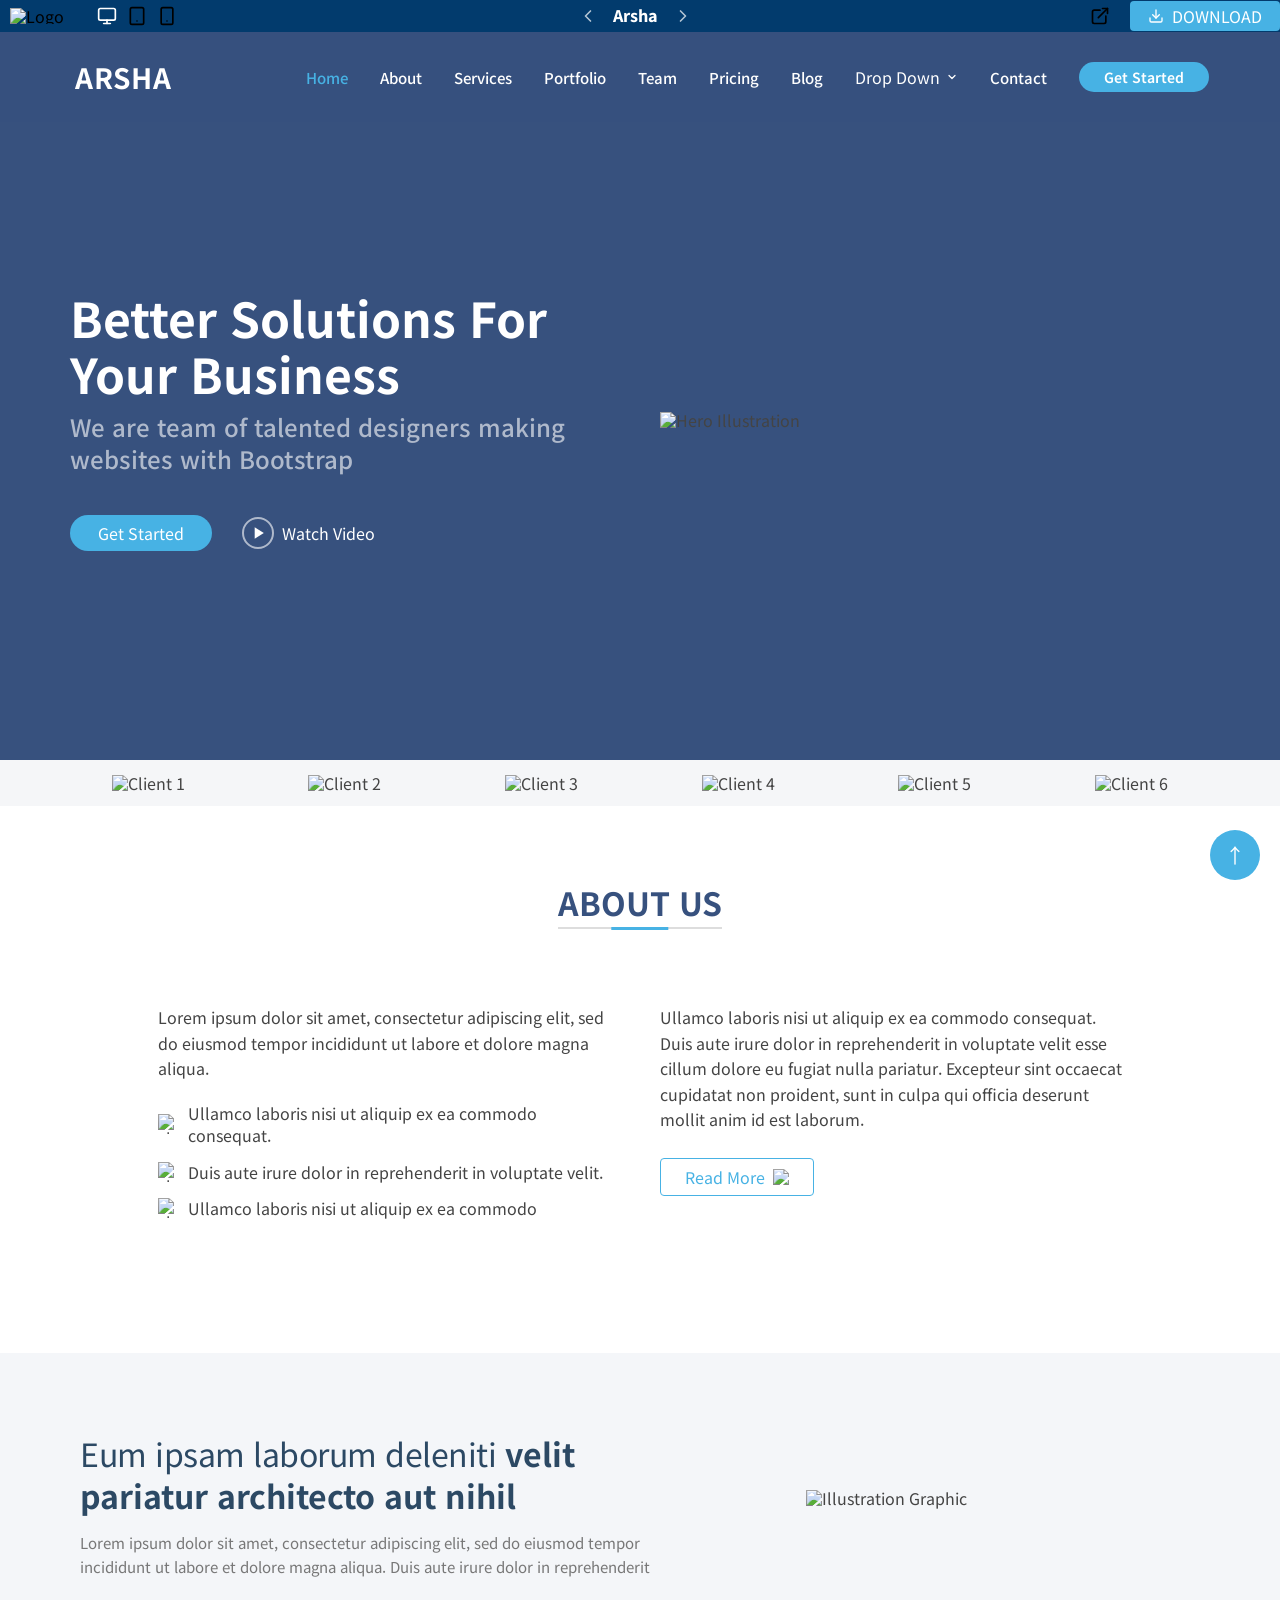
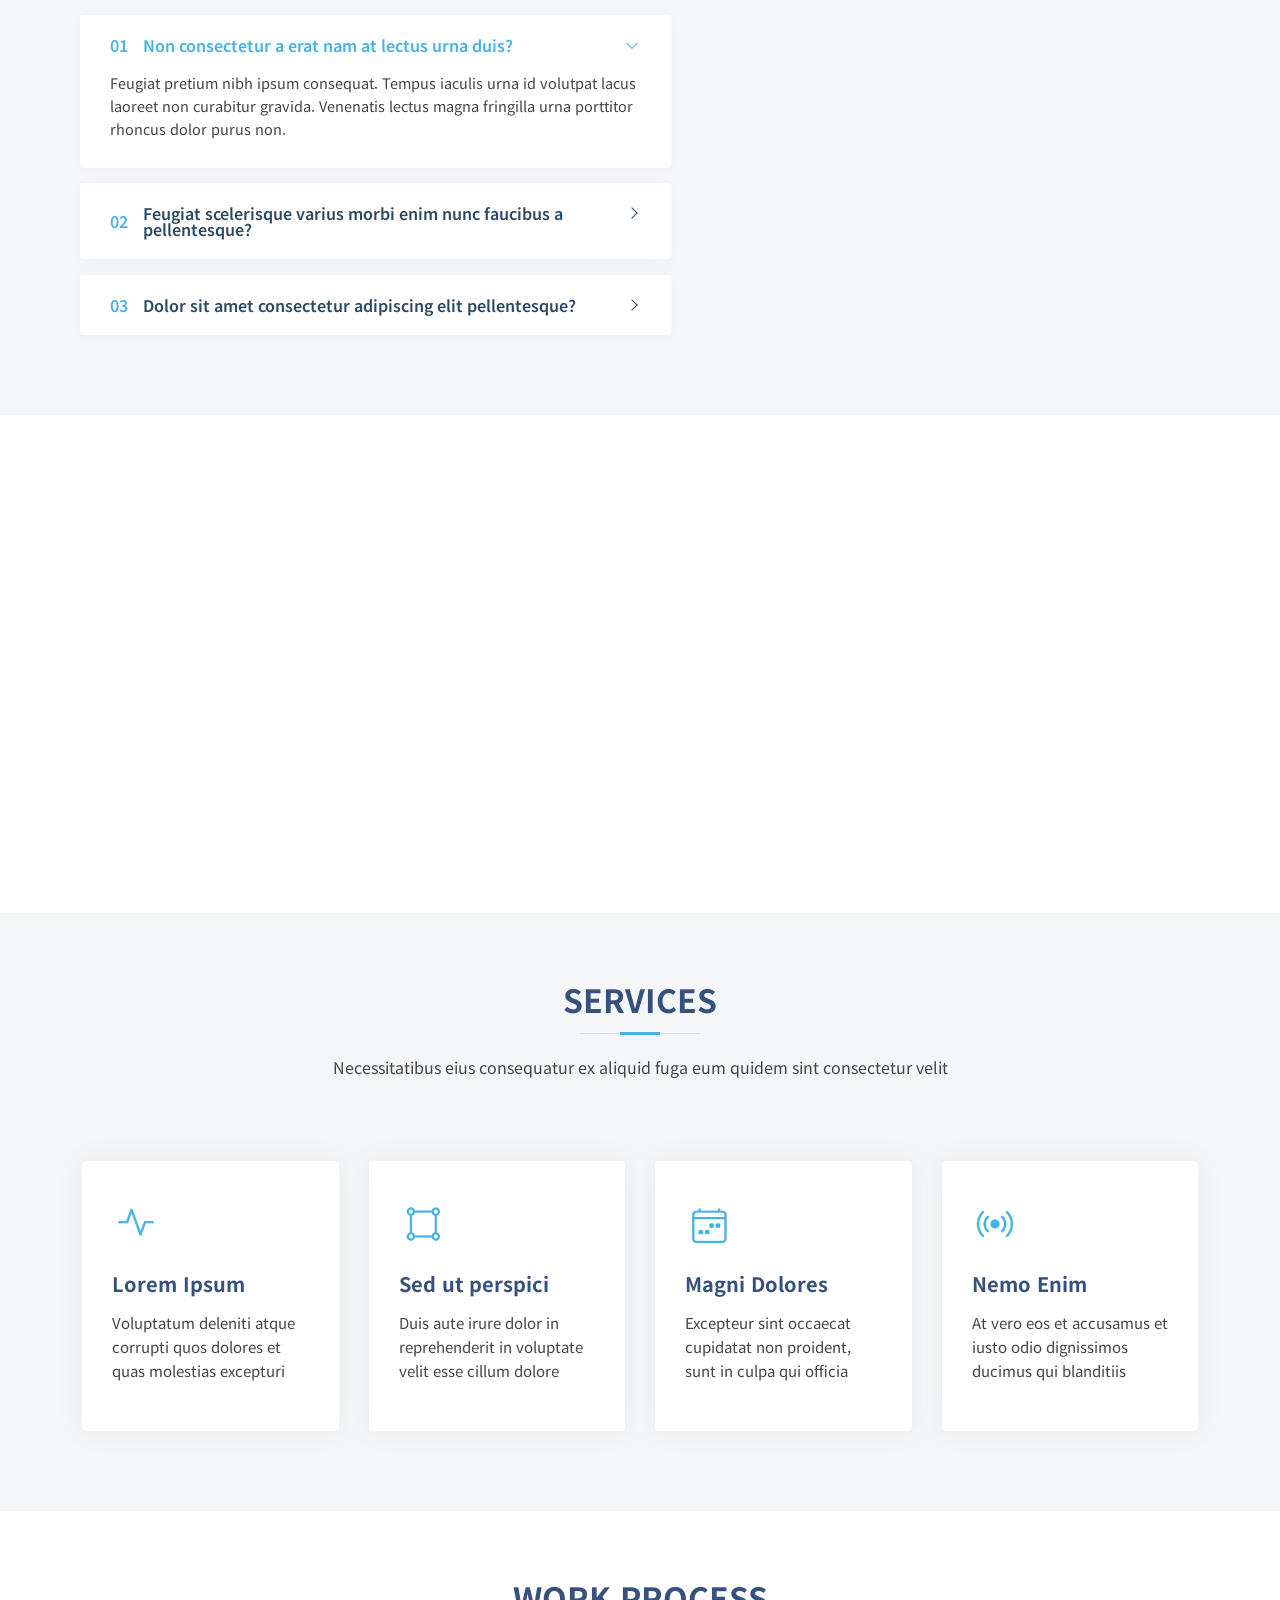
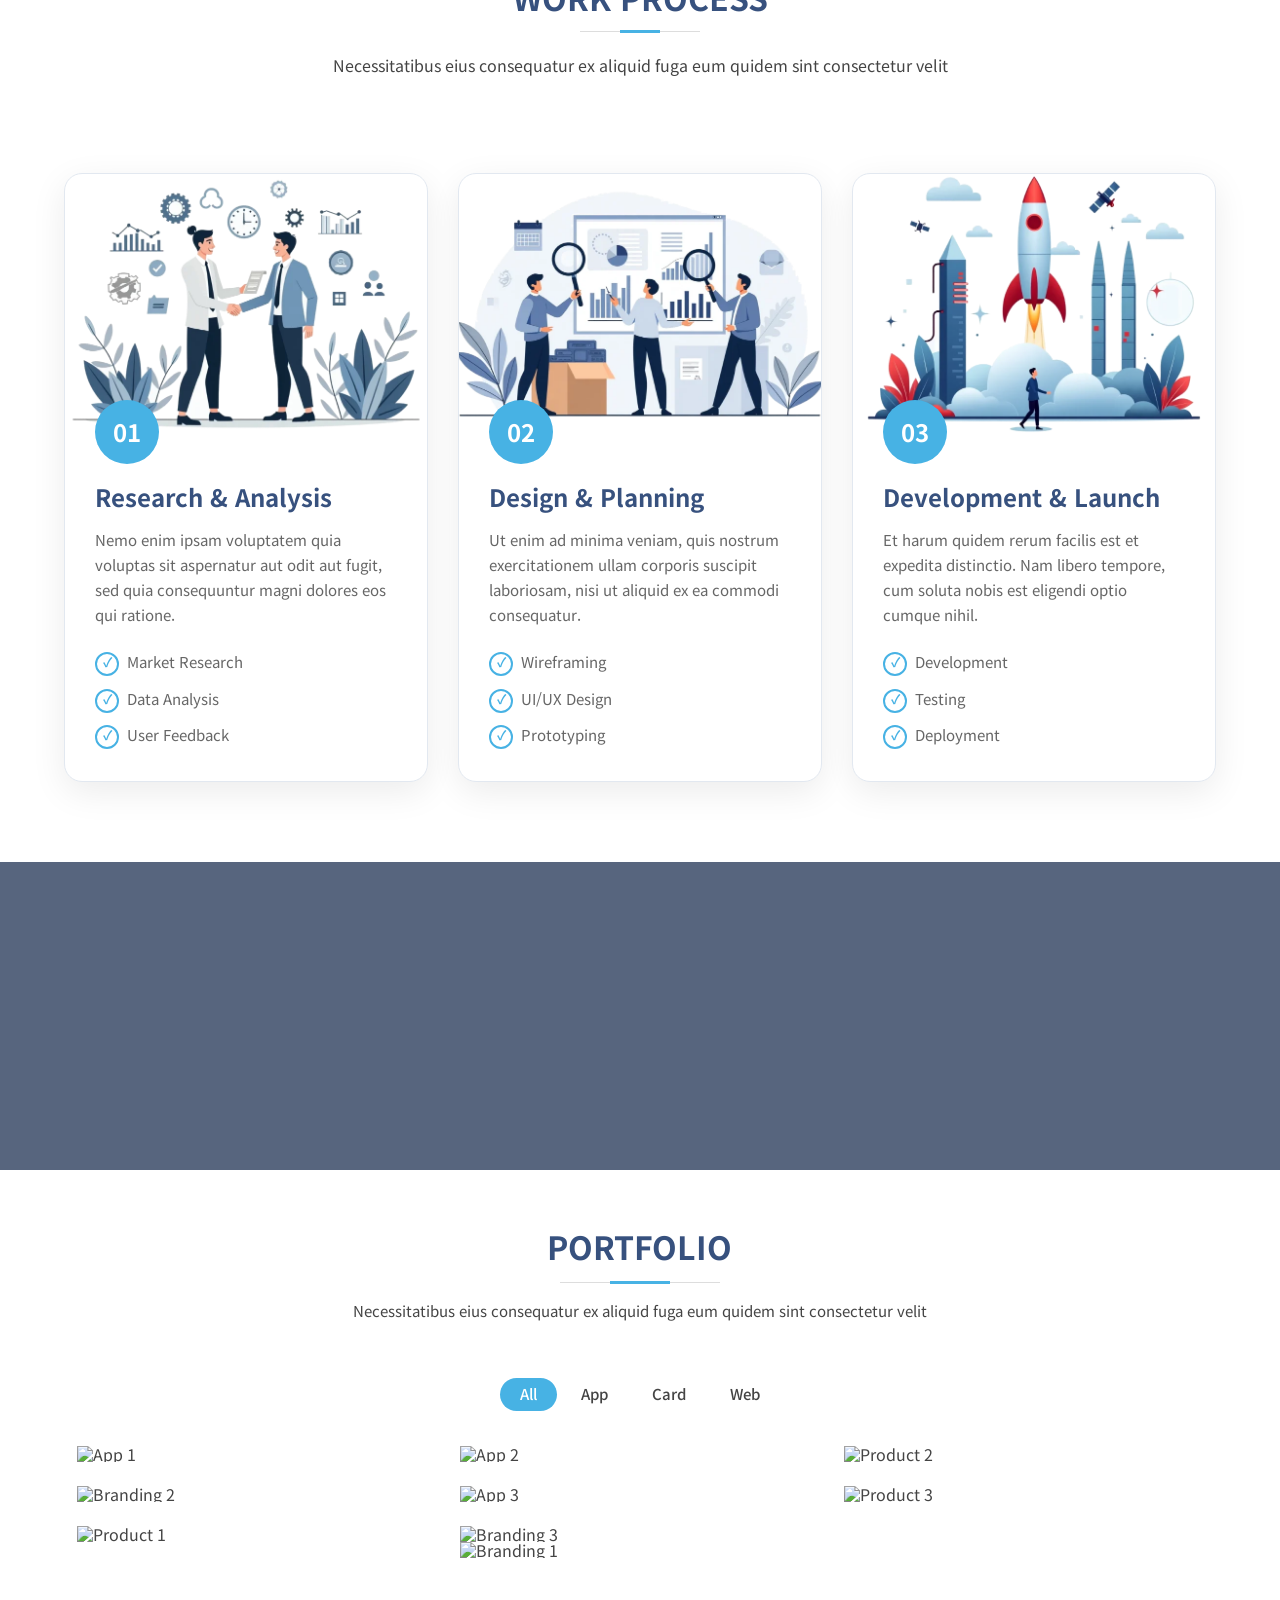
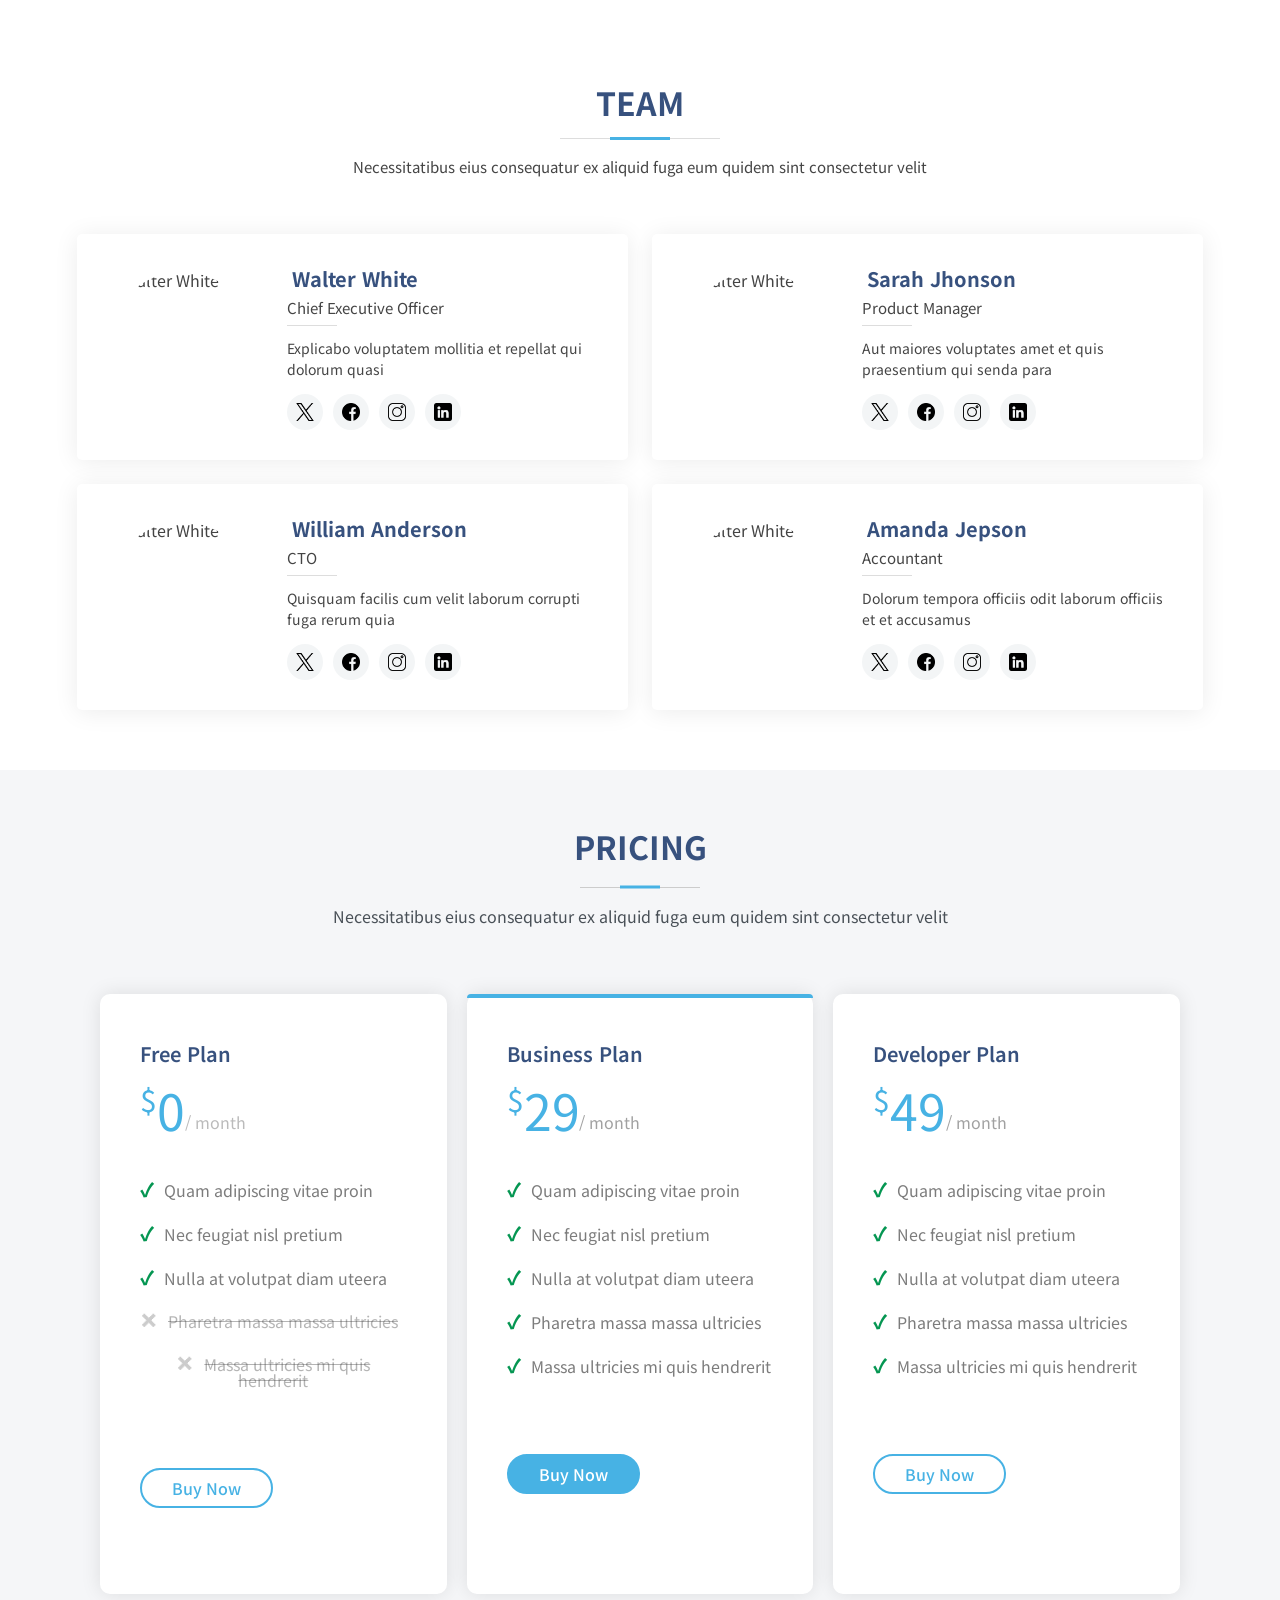
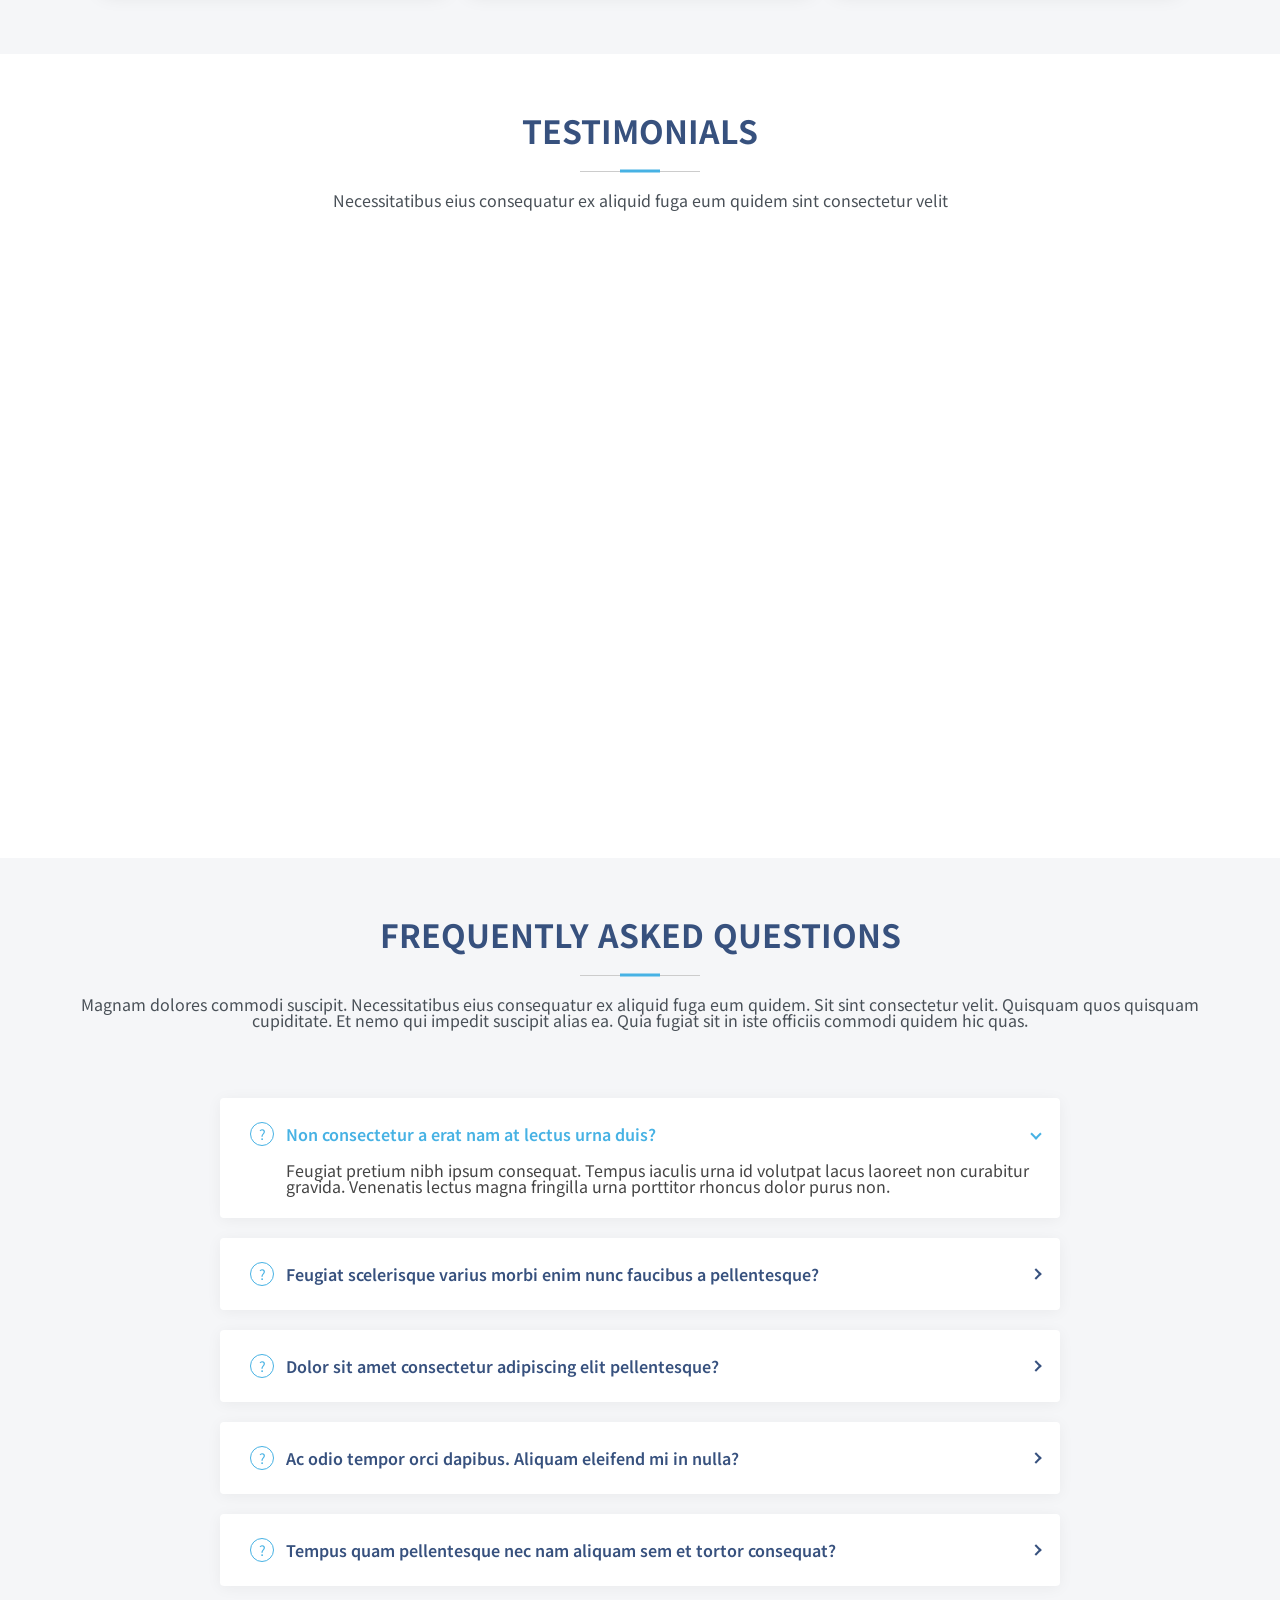
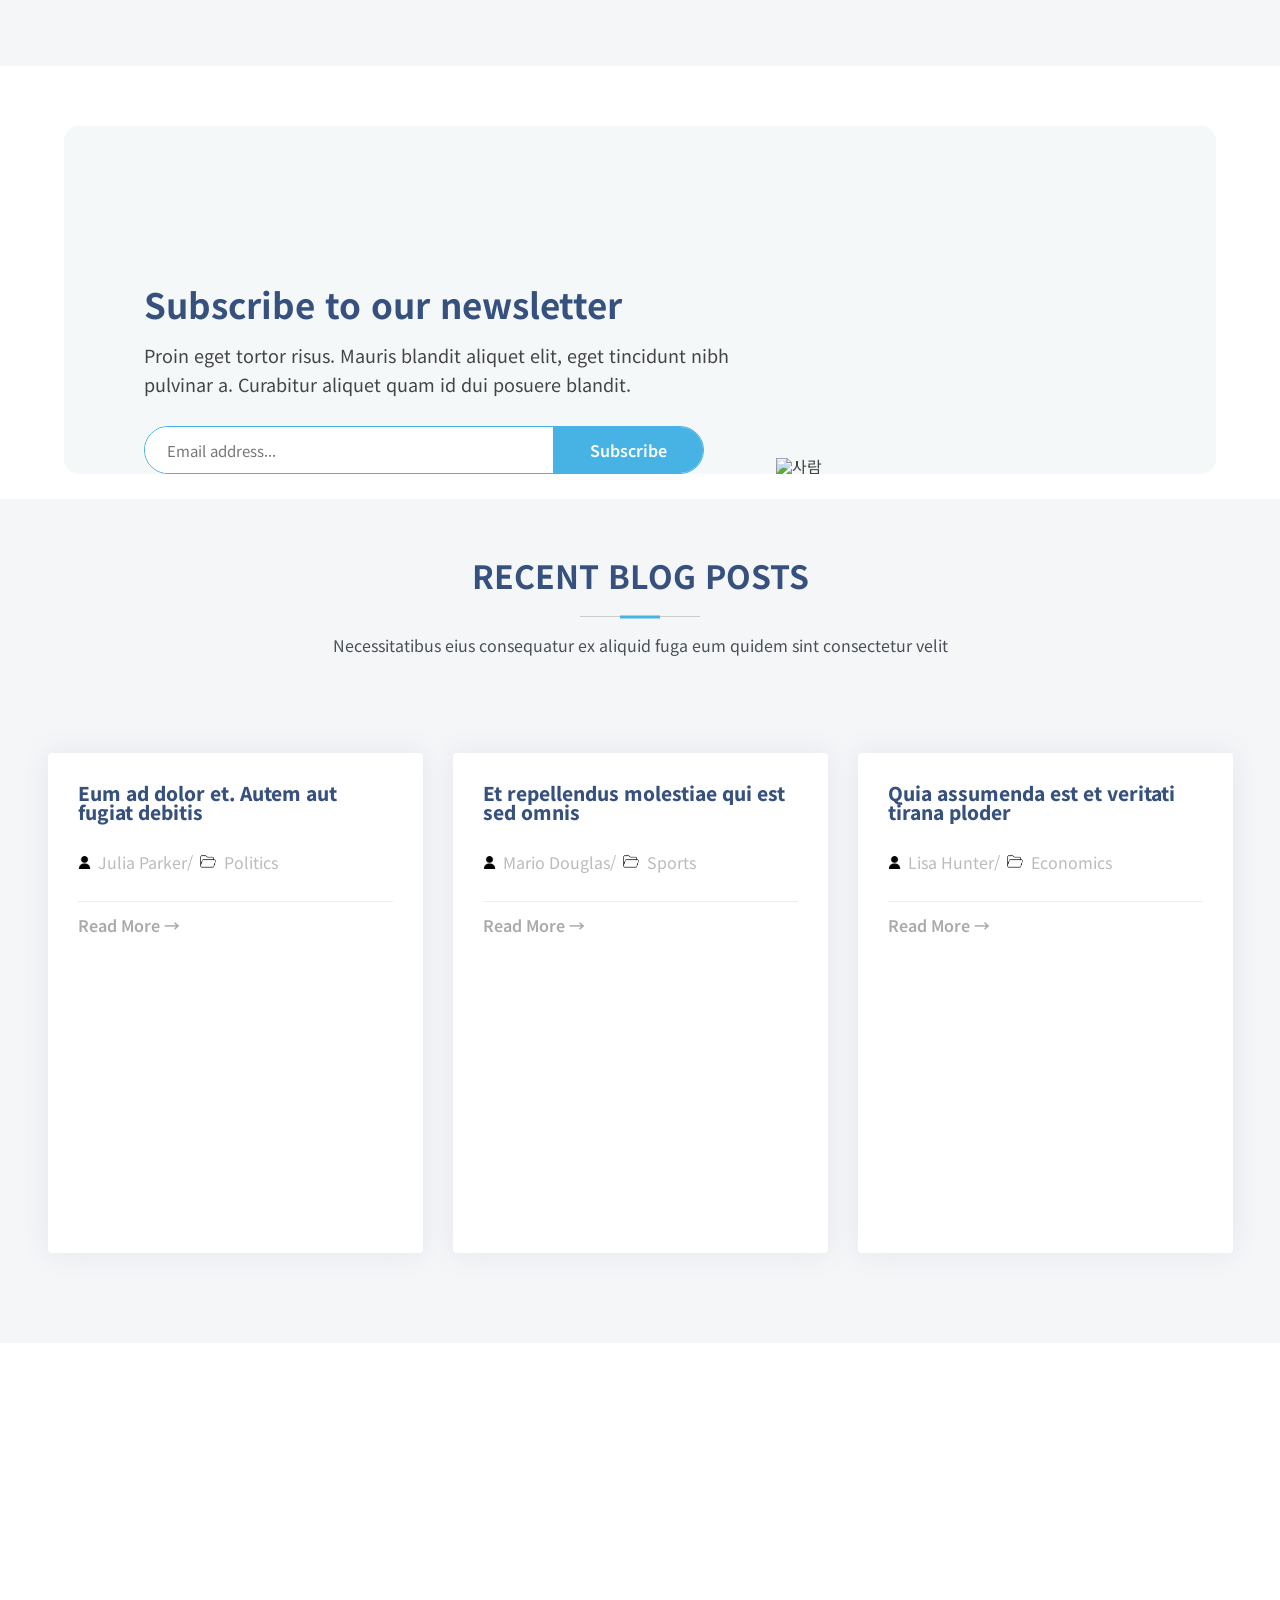
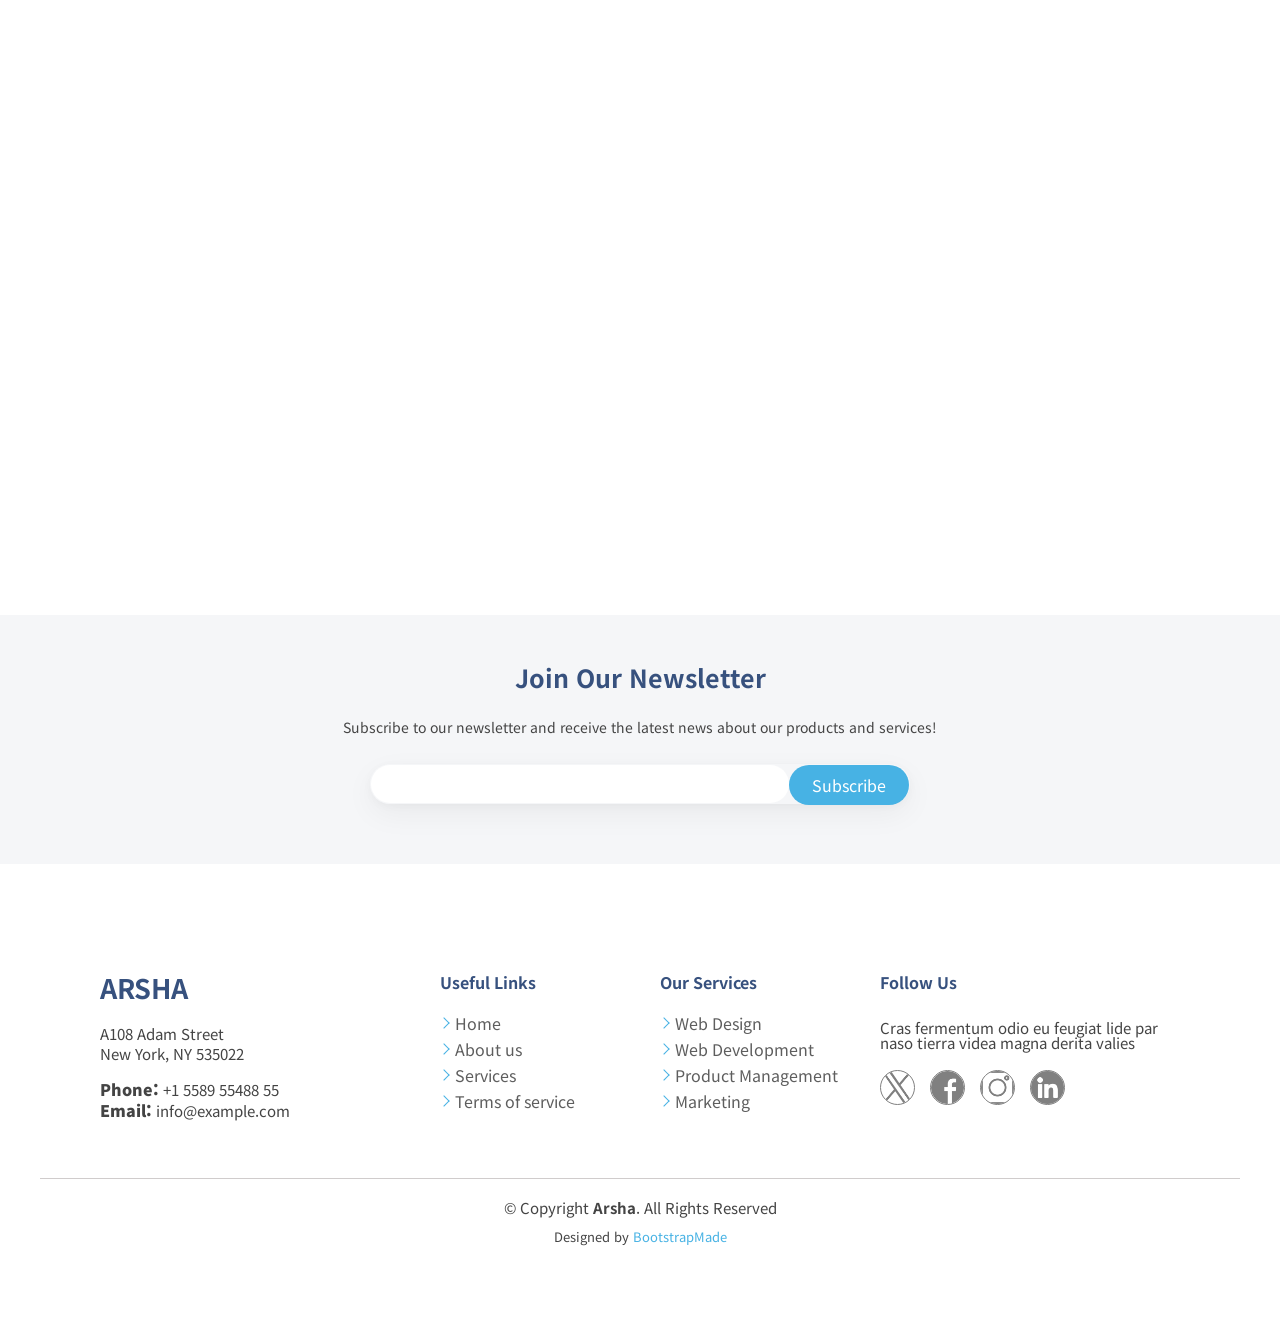
==== commit f983aeb9: "Merge branch 'develop' into jung" ====
--- a/index.html
+++ b/index.html
@@ -744,110 +744,119 @@
         <div class="jsh-team-container">
             <!--Team Member 1-->
             <div class="jsh-team-card">
-                <img src="https://bootstrapmade.com/content/demo/Arsha/assets/img/person/person-m-7.webp" alt="Walter White" class="jsh-team-img">
-
-                <div class="jsh-team-info">
-                    <h3>Walter White</h3>
-                    <span>Chief Executive Officer</span>
-                    <div class="jsh-member-line"></div>
-                    <p>Explicabo voluptatem mollitia et repellat qui dolorum quasi</p>
-
-                    <div class="jsh-team-social">
-                        <a href="#">
-                            <img src="images/team-twitter.png" alt="트위터">
-                        </a>
-                        <a href="#">
-                            <img src="images/team-facebook.png" alt="페이스북">
-                        </a>
-                        <a href="#">
-                            <img src="images/team-instagram.png" alt="인스타그램">
-                        </a>
-                        <a href="#">
-                            <img src="images/team-linkedin.png" alt="링크드인">
-                        </a>
+                <div class="jsh-team-card-inner">
+                    <img src="https://bootstrapmade.com/content/demo/Arsha/assets/img/person/person-m-7.webp" alt="Walter White" class="jsh-team-img">
+                    <div class="jsh-team-info">
+                        <h3>Walter White</h3>
+                        <span>Chief Executive Officer</span>
+                        <div class="jsh-member-line"></div>
+                        <p>Explicabo voluptatem mollitia et repellat qui dolorum quasi</p>
+
+                        <div class="jsh-team-social">
+                            <a href="#">
+                                <img src="images/team-twitter.png" alt="트위터">
+                            </a>
+                            <a href="#">
+                                <img src="images/team-facebook.png" alt="페이스북">
+                            </a>
+                            <a href="#">
+                                <img src="images/team-instagram.png" alt="인스타그램">
+                            </a>
+                            <a href="#">
+                                <img src="images/team-linkedin.png" alt="링크드인">
+                            </a>
+                        </div>
                     </div>
                 </div>
             </div>
             <!--Team Member 2-->
             <div class="jsh-team-card">
-                <img src="https://bootstrapmade.com/content/demo/Arsha/assets/img/person/person-f-8.webp" alt="Walter White" class="jsh-team-img">
-
-                <div class="jsh-team-info">
-                    <h3>Sarah Jhonson</h3>
-                    <span>Product Manager</span>
-                    <div class="jsh-member-line"></div>
-                    <p>
-                        Aut maiores voluptates amet et
-                        quis praesentium qui senda para
-                    </p>
-                    <div class="jsh-team-social">
-                        <a href="#">
-                            <img src="images/team-twitter.png" alt="트위터">
-                        </a>
-                        <a href="#">
-                            <img src="images/team-facebook.png" alt="페이스북">
-                        </a>
-                        <a href="#">
-                            <img src="images/team-instagram.png" alt="인스타그램">
-                        </a>
-                        <a href="#">
-                            <img src="images/team-linkedin.png" alt="링크드인">
-                        </a>
+                <div class="jsh-team-card-inner">
+
+                    <img src="https://bootstrapmade.com/content/demo/Arsha/assets/img/person/person-f-8.webp" alt="Walter White" class="jsh-team-img">
+
+                    <div class="jsh-team-info">
+                        <h3>Sarah Jhonson</h3>
+                        <span>Product Manager</span>
+                        <div class="jsh-member-line"></div>
+                        <p>
+                            Aut maiores voluptates amet et
+                            quis praesentium qui senda para
+                        </p>
+                        <div class="jsh-team-social">
+                            <a href="#">
+                                <img src="images/team-twitter.png" alt="트위터">
+                            </a>
+                            <a href="#">
+                                <img src="images/team-facebook.png" alt="페이스북">
+                            </a>
+                            <a href="#">
+                                <img src="images/team-instagram.png" alt="인스타그램">
+                            </a>
+                            <a href="#">
+                                <img src="images/team-linkedin.png" alt="링크드인">
+                            </a>
+                        </div>
                     </div>
                 </div>
             </div>
             <!--Team Member 3-->
             <div class="jsh-team-card">
-                <img src="https://bootstrapmade.com/content/demo/Arsha/assets/img/person/person-m-6.webp" alt="Walter White" class="jsh-team-img">
-
-                <div class="jsh-team-info">
-                    <h3>William Anderson</h3>
-                    <span>CTO</span>
-                    <div class="jsh-member-line"></div>
-                    <p>
-                        Quisquam facilis cum velit laborum corrupti fuga rerum quia
-                    </p>
-                    <div class="jsh-team-social">
-                        <a href="#">
-                            <img src="images/team-twitter.png" alt="트위터">
-                        </a>
-                        <a href="#">
-                            <img src="images/team-facebook.png" alt="페이스북">
-                        </a>
-                        <a href="#">
-                            <img src="images/team-instagram.png" alt="인스타그램">
-                        </a>
-                        <a href="#">
-                            <img src="images/team-linkedin.png" alt="링크드인">
-                        </a>
+                <div class="jsh-team-card-inner">
+
+                    <img src="https://bootstrapmade.com/content/demo/Arsha/assets/img/person/person-m-6.webp" alt="Walter White" class="jsh-team-img">
+
+                    <div class="jsh-team-info">
+                        <h3>William Anderson</h3>
+                        <span>CTO</span>
+                        <div class="jsh-member-line"></div>
+                        <p>
+                            Quisquam facilis cum velit laborum corrupti fuga rerum quia
+                        </p>
+                        <div class="jsh-team-social">
+                            <a href="#">
+                                <img src="images/team-twitter.png" alt="트위터">
+                            </a>
+                            <a href="#">
+                                <img src="images/team-facebook.png" alt="페이스북">
+                            </a>
+                            <a href="#">
+                                <img src="images/team-instagram.png" alt="인스타그램">
+                            </a>
+                            <a href="#">
+                                <img src="images/team-linkedin.png" alt="링크드인">
+                            </a>
+                        </div>
                     </div>
                 </div>
             </div>
             <!--Team Member 4-->
             <div class="jsh-team-card">
-                <img src="https://bootstrapmade.com/content/demo/Arsha/assets/img/person/person-f-4.webp" alt="Walter White" class="jsh-team-img">
-
-                <div class="jsh-team-info">
-                    <h3>Amanda Jepson</h3>
-                    <span>Accountant</span>
-                    <div class="jsh-member-line"></div>
-                    <p>
-                        Dolorum tempora officiis odit laborum officiis et et accusamus
-                    </p>
-
-                    <div class="jsh-team-social">
-                        <a href="#">
-                            <img src="images/team-twitter.png" alt="트위터">
-                        </a>
-                        <a href="#">
-                            <img src="images/team-facebook.png" alt="페이스북">
-                        </a>
-                        <a href="#">
-                            <img src="images/team-instagram.png" alt="인스타그램">
-                        </a>
-                        <a href="#">
-                            <img src="images/team-linkedin.png" alt="링크드인">
-                        </a>
+                <div class="jsh-team-card-inner">
+                    <img src="https://bootstrapmade.com/content/demo/Arsha/assets/img/person/person-f-4.webp" alt="Walter White" class="jsh-team-img">
+
+                    <div class="jsh-team-info">
+                        <h3>Amanda Jepson</h3>
+                        <span>Accountant</span>
+                        <div class="jsh-member-line"></div>
+                        <p>
+                            Dolorum tempora officiis odit laborum officiis et et accusamus
+                        </p>
+
+                        <div class="jsh-team-social">
+                            <a href="#">
+                                <img src="images/team-twitter.png" alt="트위터">
+                            </a>
+                            <a href="#">
+                                <img src="images/team-facebook.png" alt="페이스북">
+                            </a>
+                            <a href="#">
+                                <img src="images/team-instagram.png" alt="인스타그램">
+                            </a>
+                            <a href="#">
+                                <img src="images/team-linkedin.png" alt="링크드인">
+                            </a>
+                        </div>
                     </div>
                 </div>
             </div>
--- a/css/part3.css
+++ b/css/part3.css
@@ -296,11 +296,7 @@
 .jsh-section-title,
 .jsh-portfolio-filters,
 .jsh-portfolio-card,
-.jsh-team-card-inner,
-.jsh-subscribe-text h2,
-.jsh-subscribe-text p,
-.jsh-subscribe-form,
-.jsh-subscribe-image  {
+.jsh-team-card-inner{
     animation: jsh-scroll-fade-up 1.2s ease-out both;
     animation-timeline: view();
     animation-range: entry 0% cover 40%;
@@ -576,42 +572,53 @@
         max-width: 360px;
     }
 }
-
-
+/* Subscribe Animation */
+.jsh-subscribe-text h2,
+.jsh-subscribe-text p,
+.jsh-subscribe-form,
+.jsh-subscribe-image {
+    animation: jsh-subscribe-up 1s ease-out both;
+    animation-timeline: view();
+    animation-range: entry 20% cover 45%;
+
+}
+@keyframes jsh-subscribe-up {
+    from {
+        opacity: 0;
+        transform: translateY(300px);
+    }
+    to {
+        opacity: 1;
+        transform: translateY(0);
+    }
+}
 /* 768px 이하 */
 @media (max-width: 768px) {
     .jsh-subscribe-section {
         padding: 45px 0 20px;
     }
-
     .jsh-subscribe-container {
         width: 92%;
     }
-
     .jsh-subscribe-content {
         padding: 45px 30px 0;
         border-radius: 12px;
     }
-
     .jsh-subscribe-text h2 {
         font-size: 28px;
     }
-
     .jsh-subscribe-text p {
         font-size: 16px;
         line-height: 1.55;
     }
-
     .jsh-subscribe-form {
         max-width: 560px;
         height: 48px;
     }
-
     .jsh-subscribe-form button {
         flex-basis: 140px;
         font-size: 15px;
     }
-
     .jsh-subscribe-image img {
         max-width: 330px;
     }
@@ -624,17 +631,14 @@
         width: 100%;
         padding: 0 12px;
     }
-
     .jsh-subscribe-content {
         padding: 40px 20px 0;
         gap: 28px;
     }
-
     .jsh-subscribe-text h2 {
         font-size: 25px;
         margin-bottom: 15px;
     }
-
     .jsh-subscribe-text p {
         font-size: 15px;
         line-height: 1.6;
--- a/css/part4.css
+++ b/css/part4.css
@@ -653,7 +653,7 @@
 
 /* footer */
 .jhw-ft-nwslt {
-    padding: 20px 100px 60px 100px;
+    padding: 50px 100px 60px 100px;
     background-color: var(--light-bg);
     text-align: center;
     display: flex;
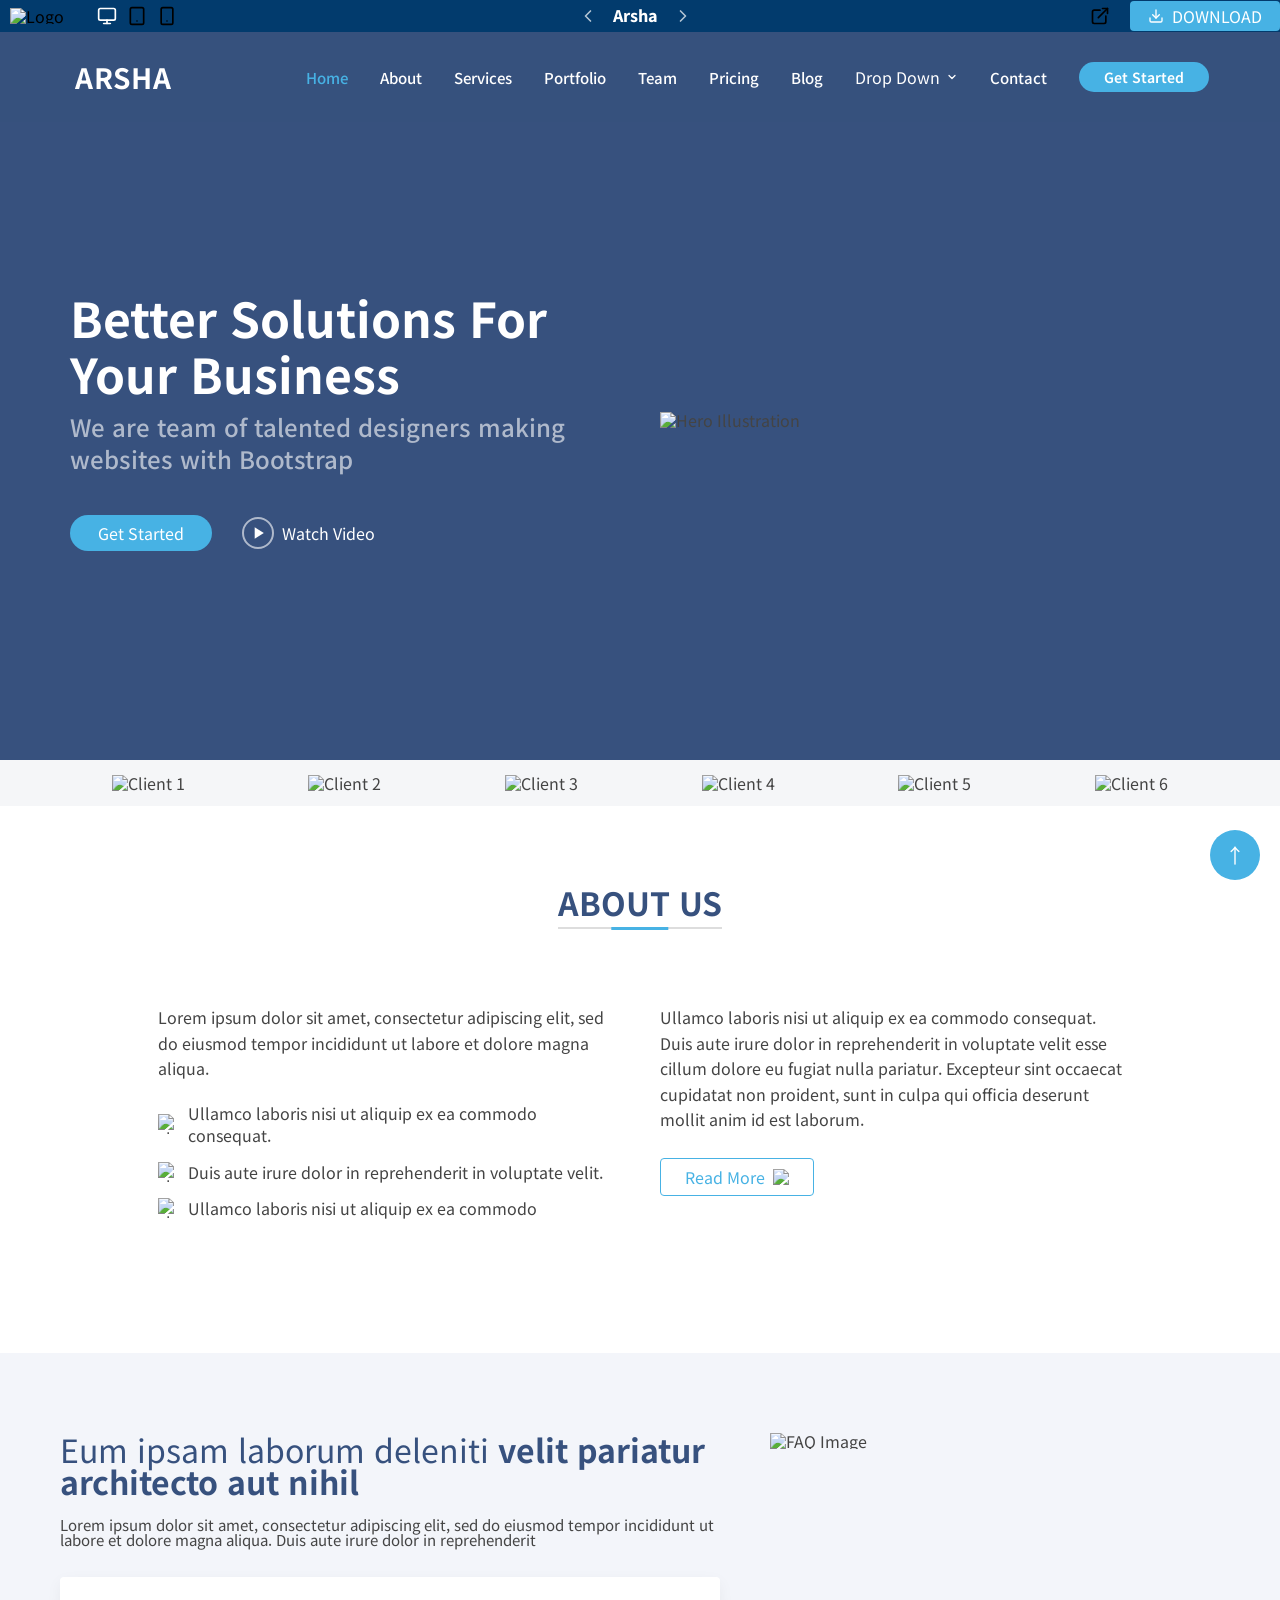
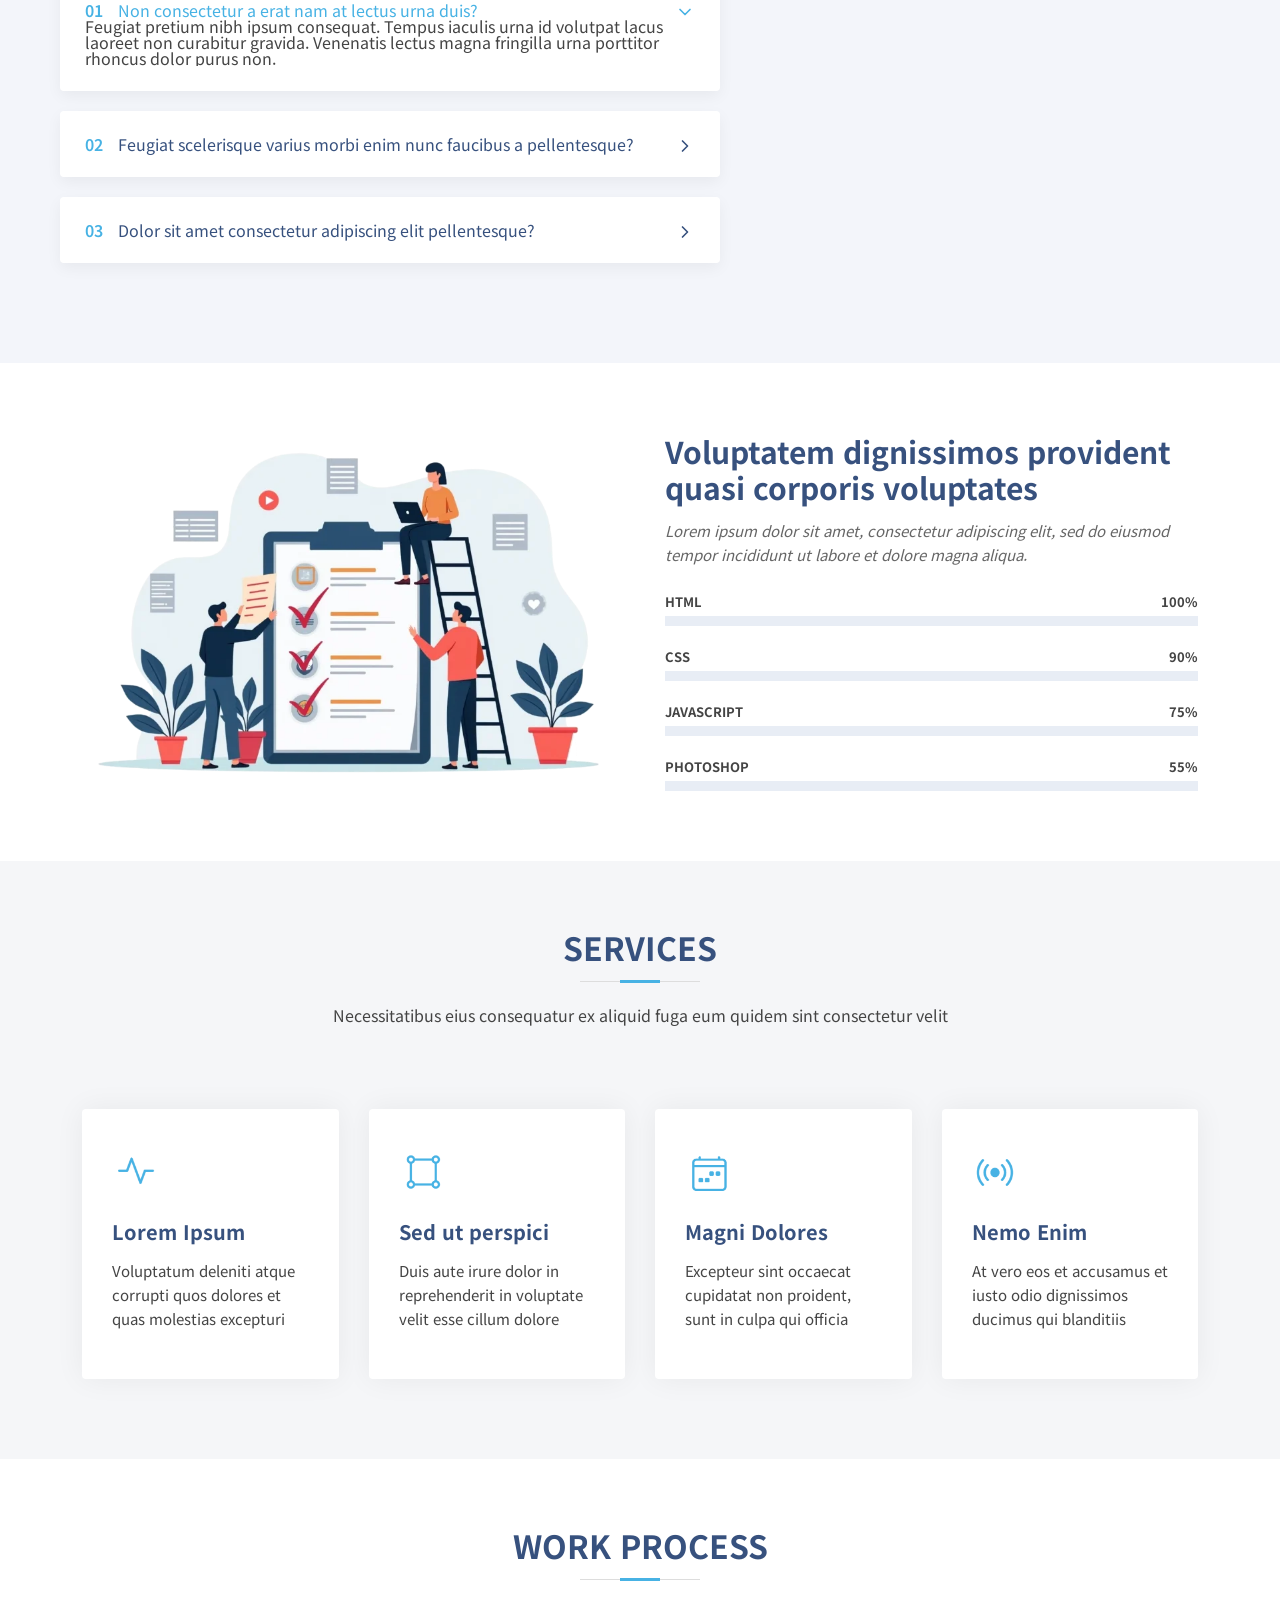
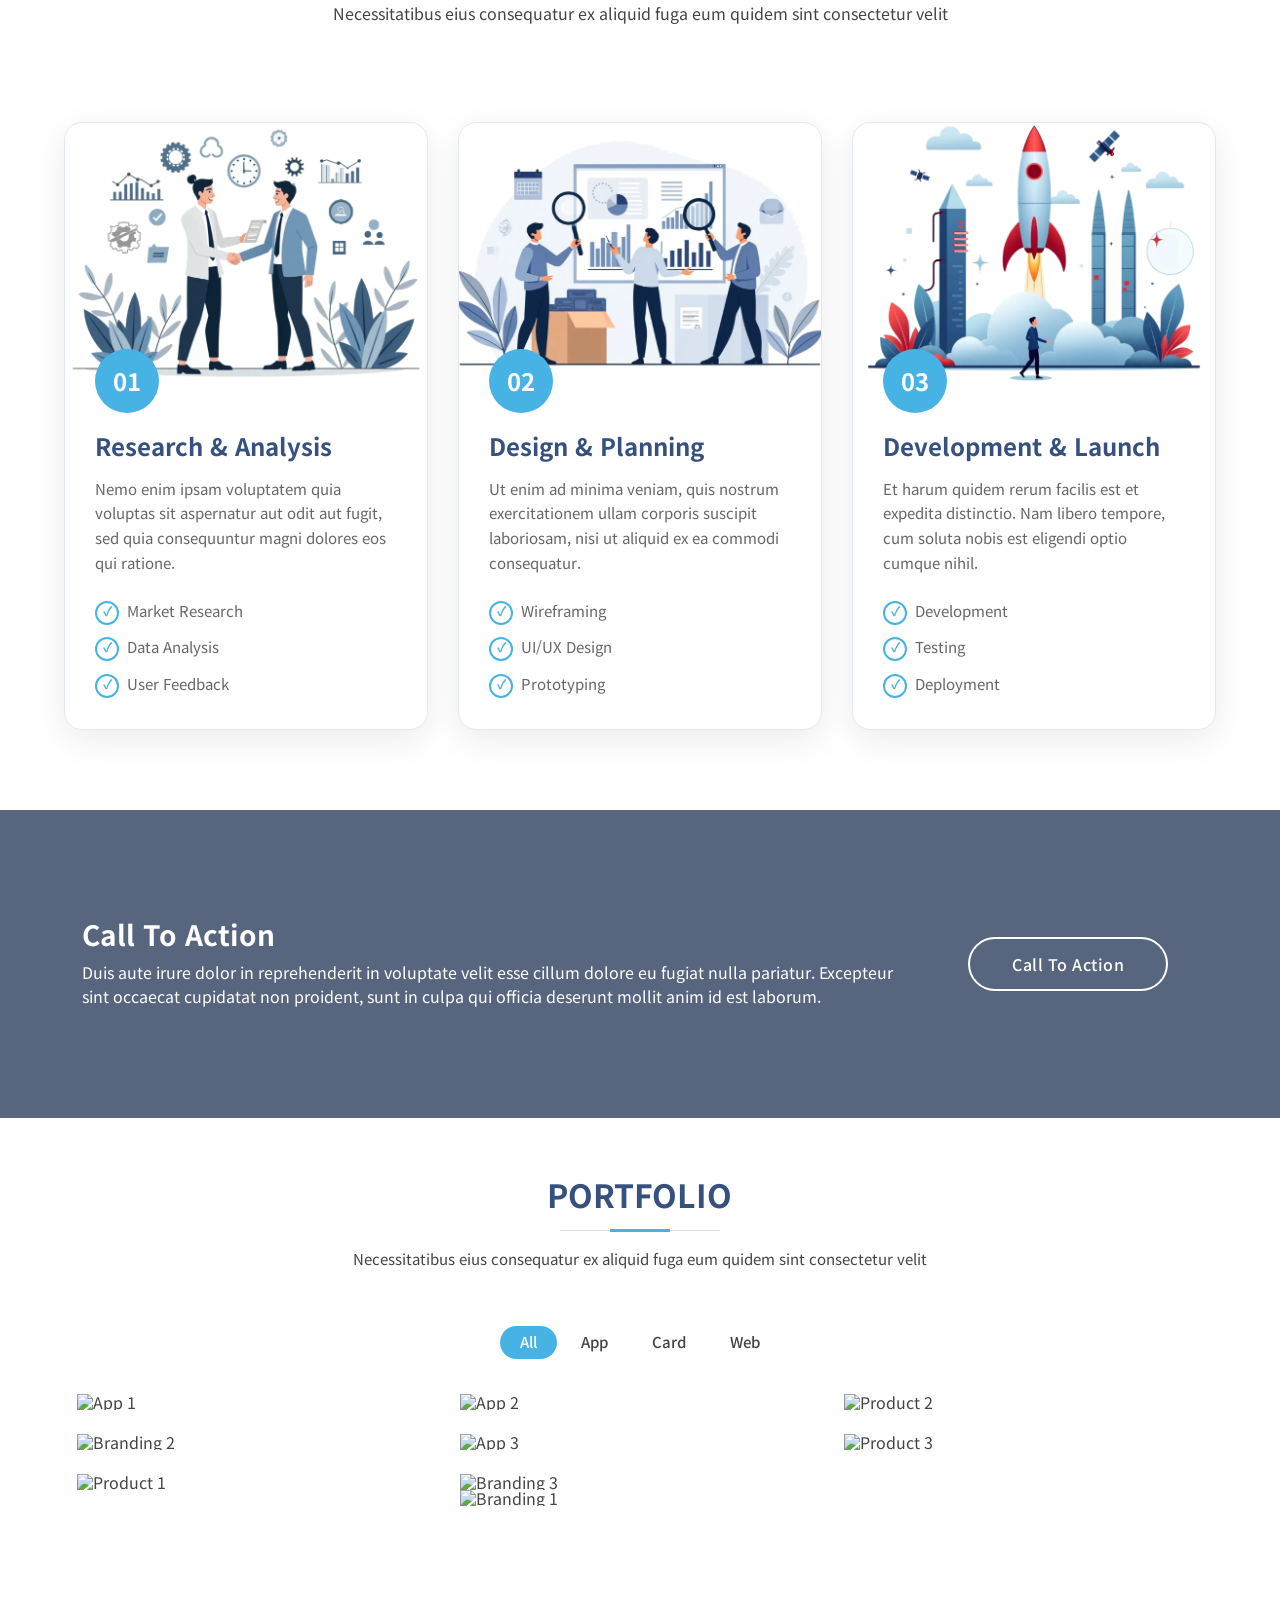
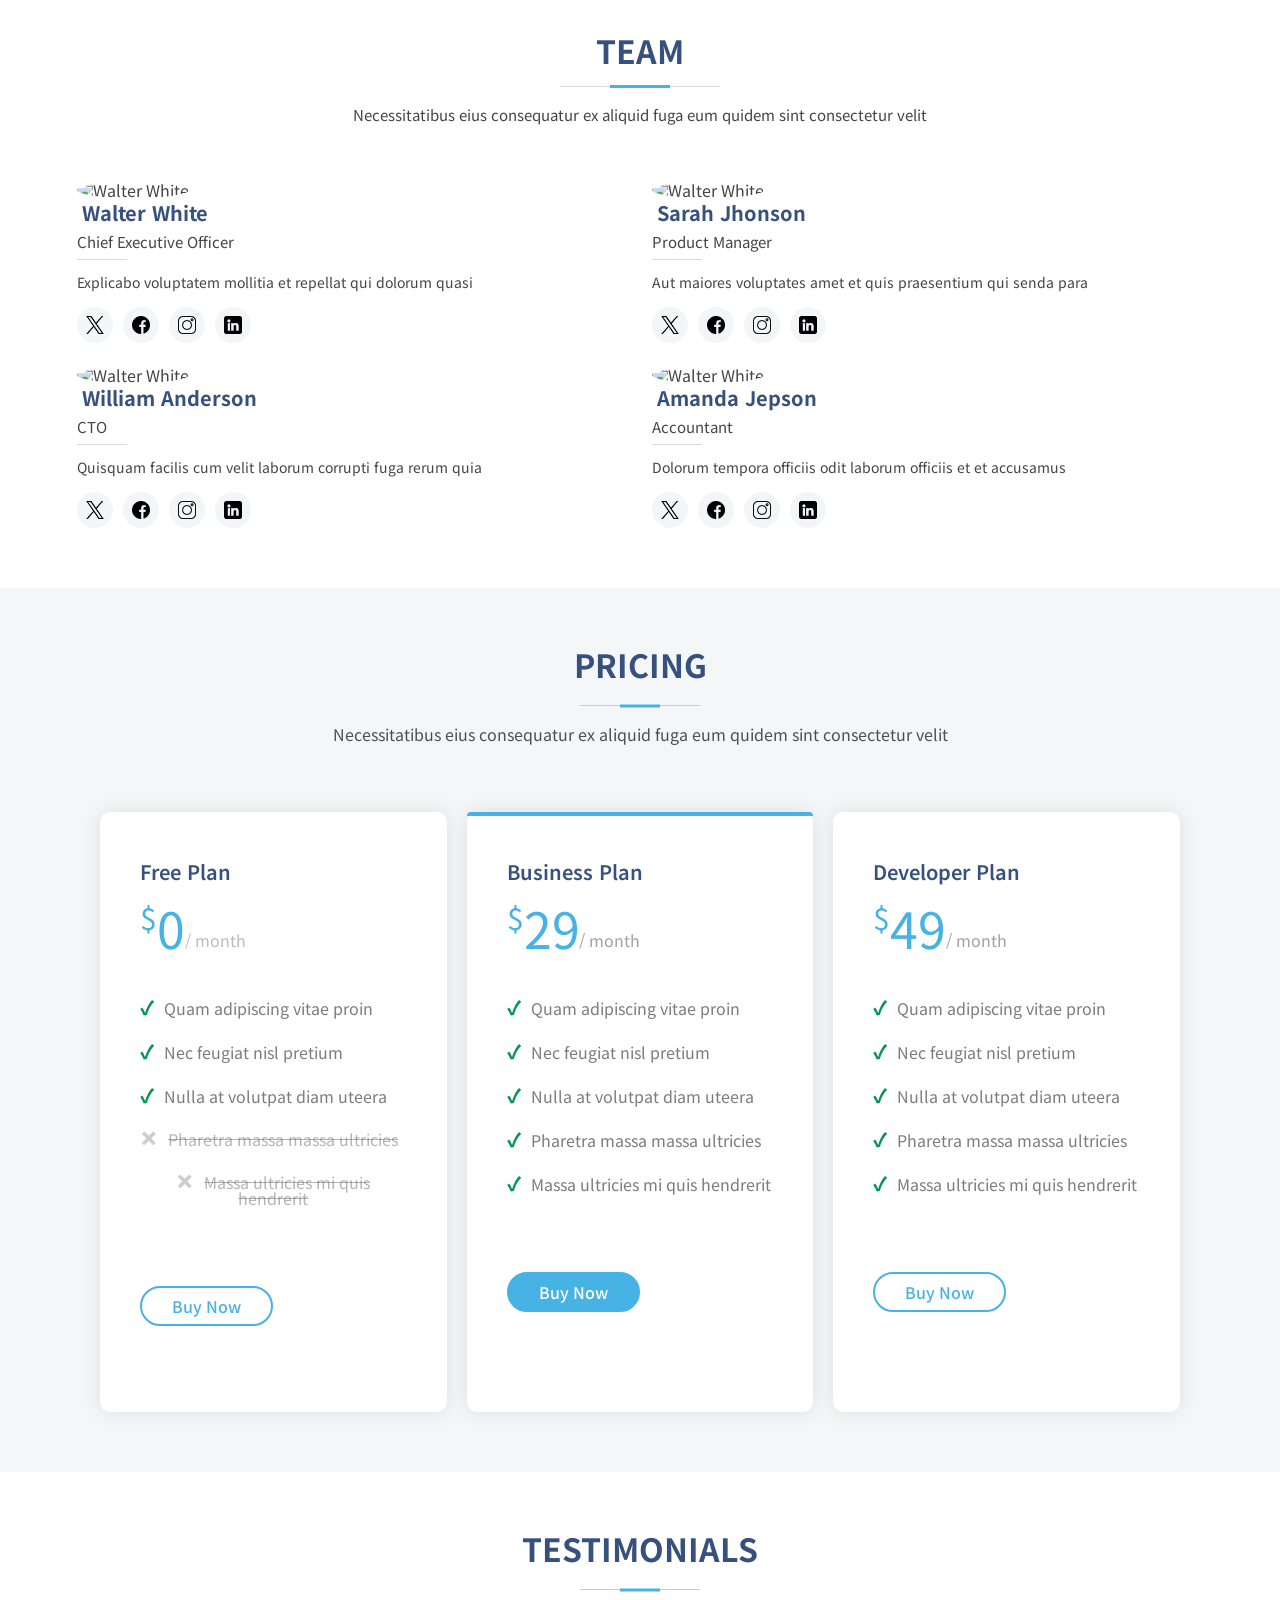
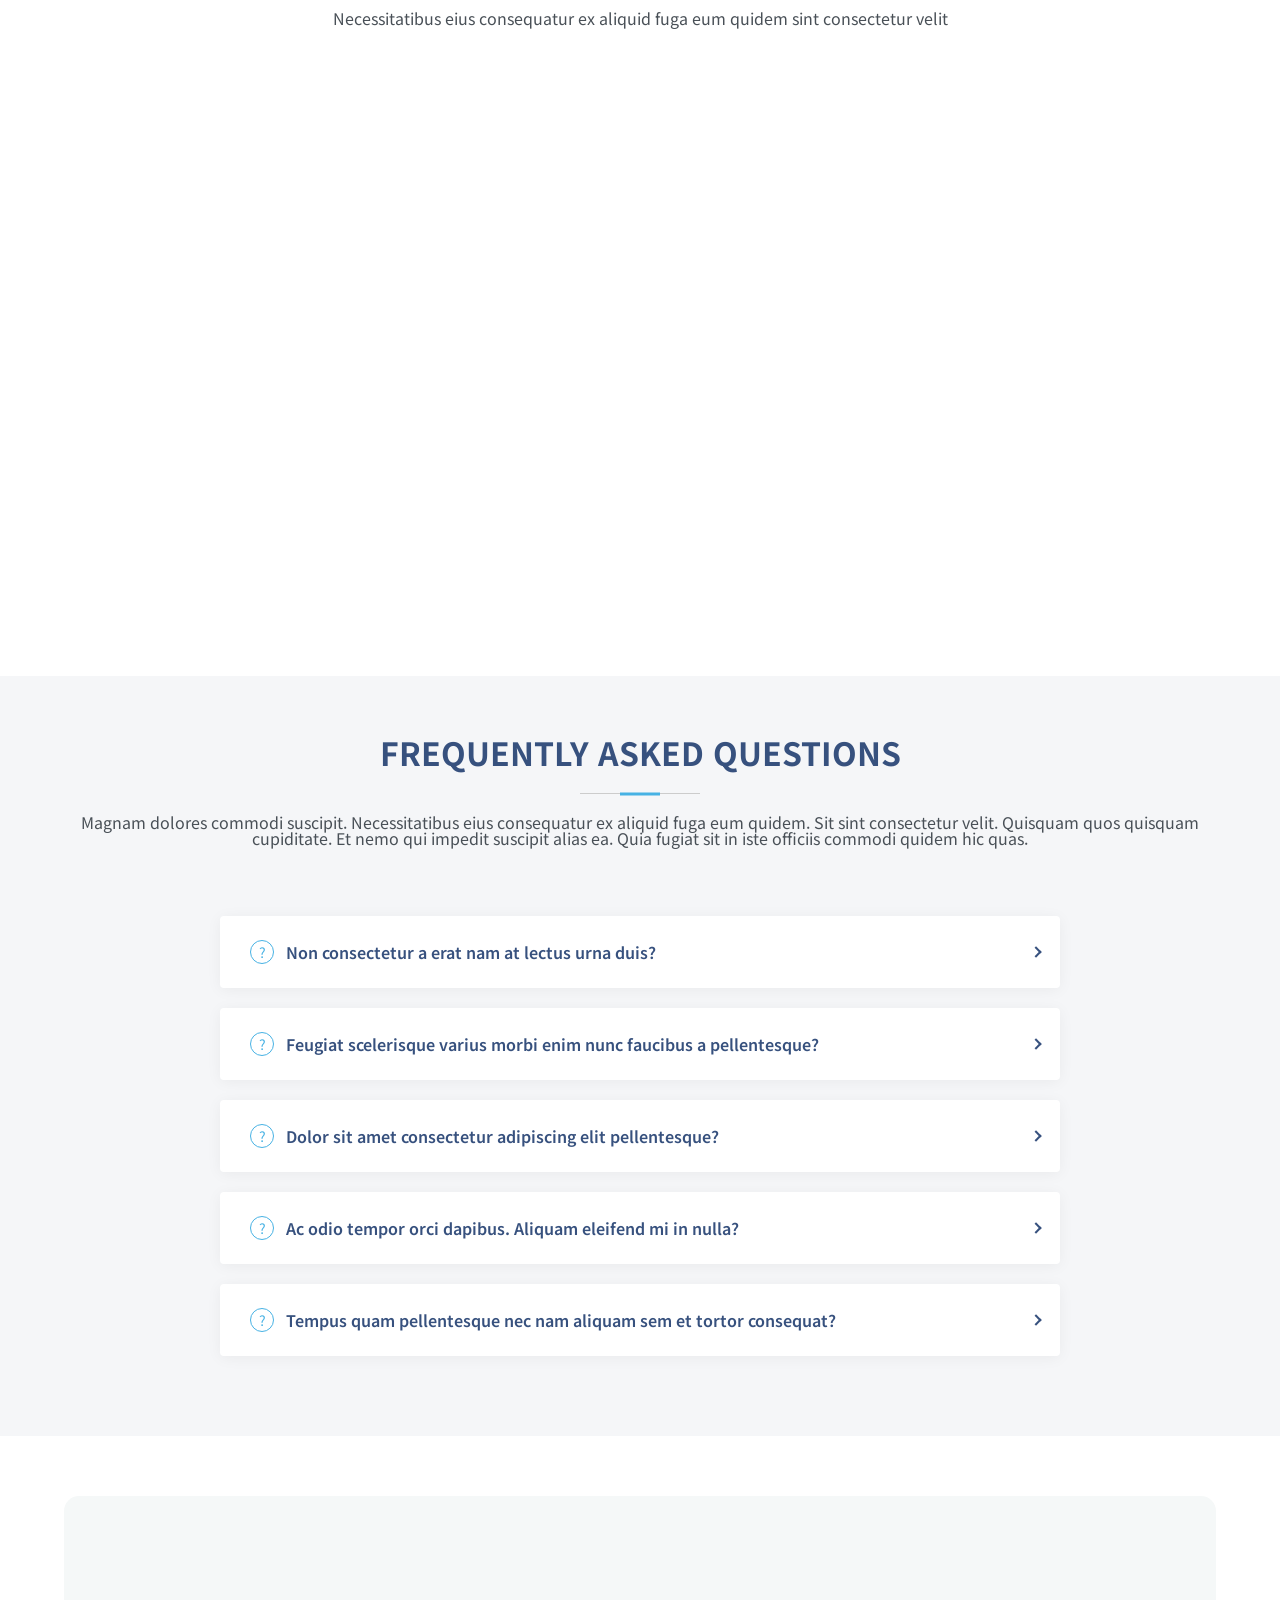
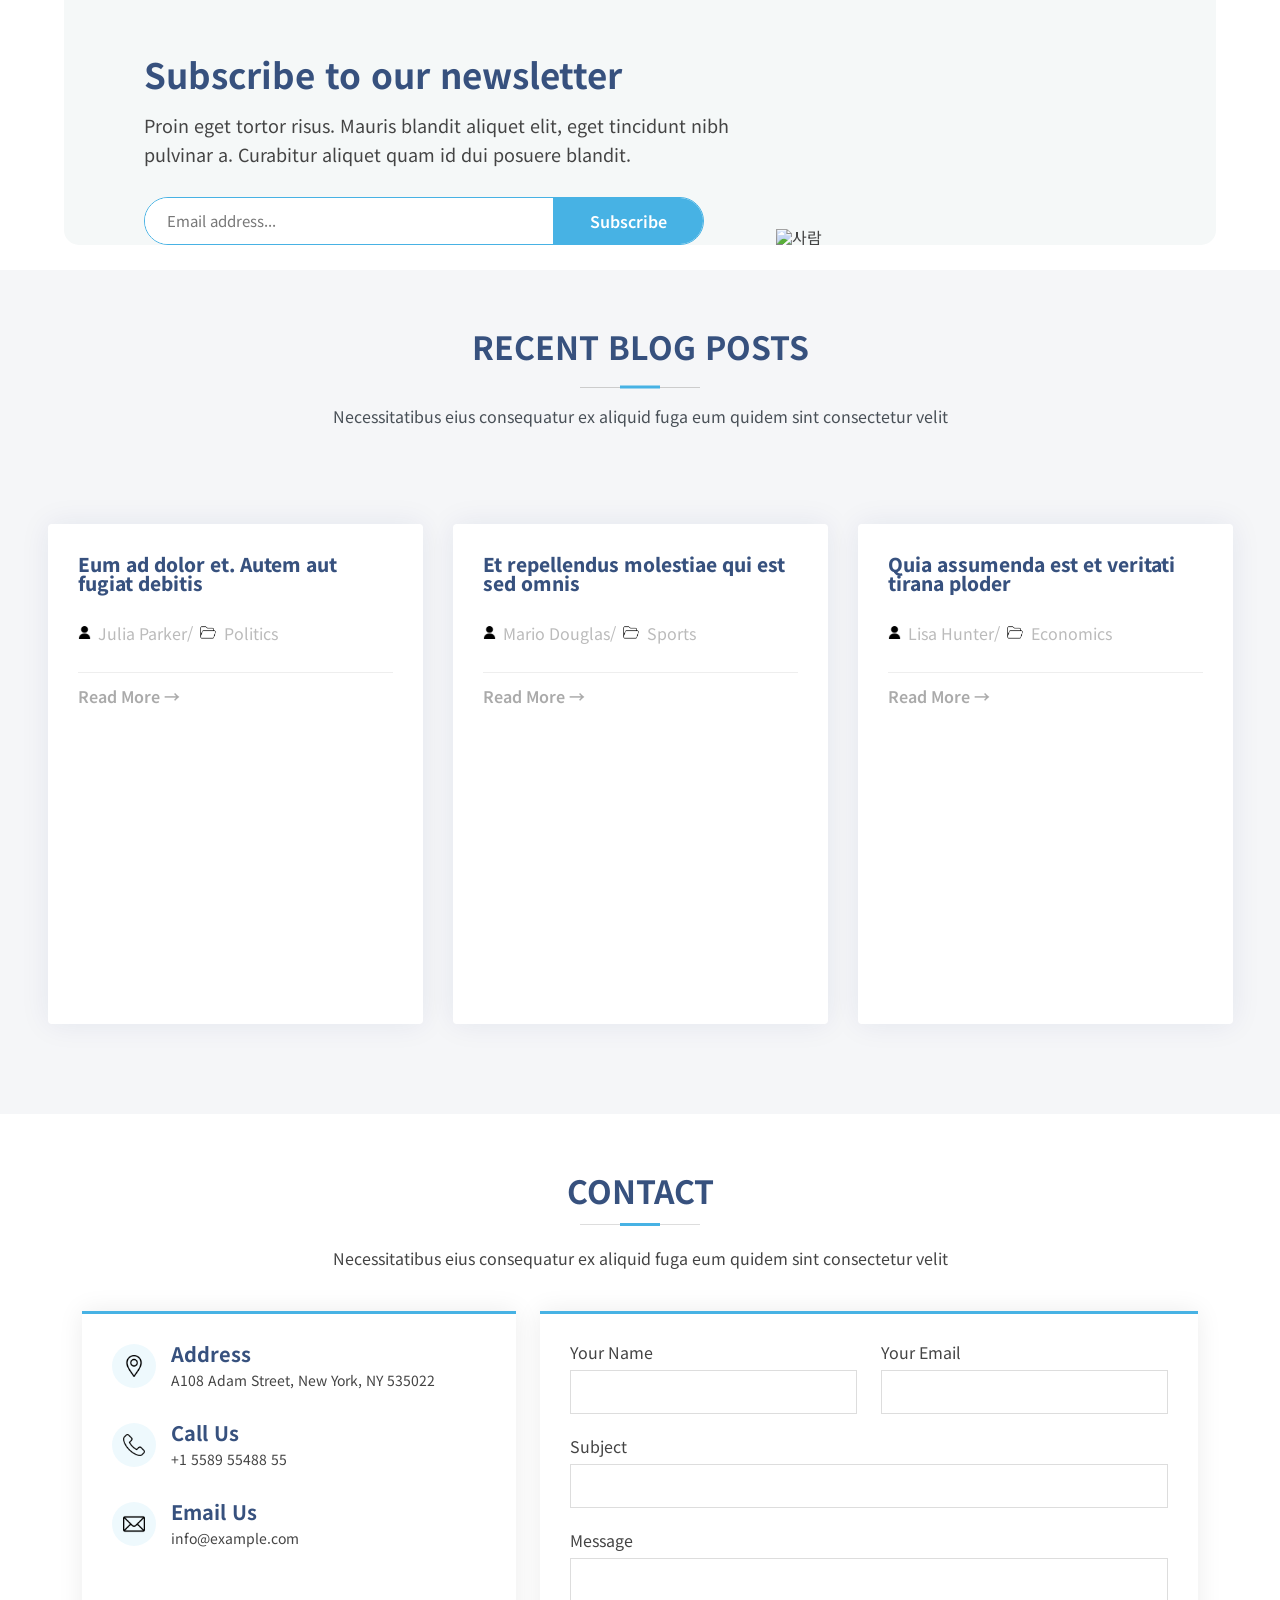
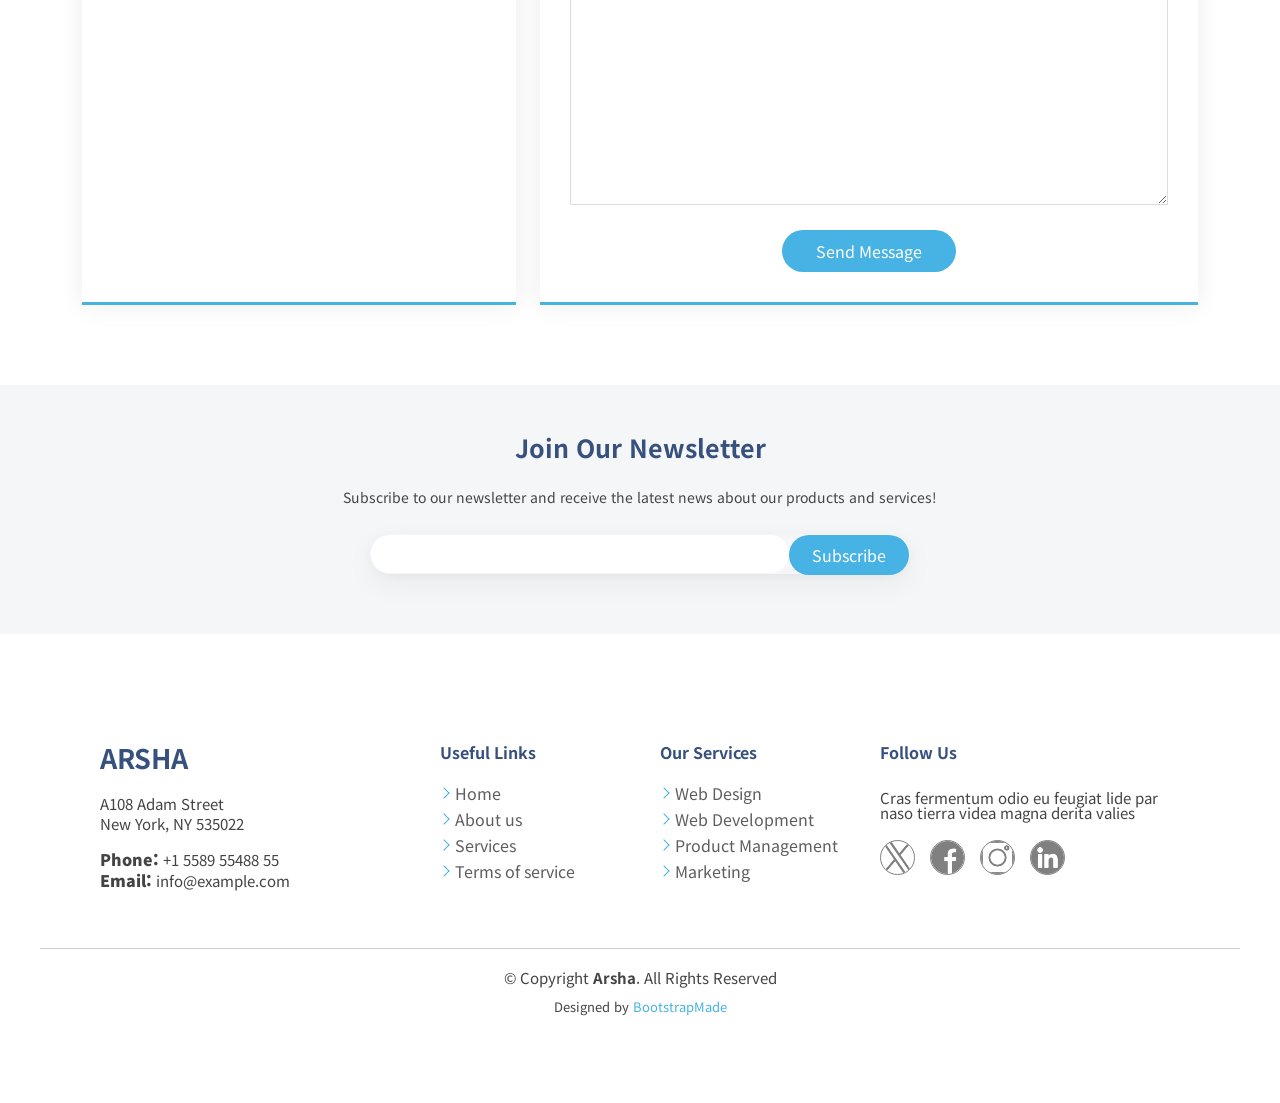
==== commit 12b3dc1b: "최종" ====
--- a/index.html
+++ b/index.html
@@ -279,74 +279,57 @@
     <!-- ================================================== -->
     <!-- ==========================================
    6. 자주 묻는 질문 및 일러스트 섹션 (FAQ Section)
-========================================== -->
-    <section class="kyk_faq-section">
-        <div class="kyk_faq-container">
+<-- Why Us Section -->
+    <section class="kyk_faq_section">
+        <div class="kyk_container_wide kyk_faq_grid">
             
-            <div class="kyk_faq-title-box">
-                <h2>Eum ipsam laborum deleniti <strong>velit pariatur architecto aut nihil</strong></h2>
-                <p>Lorem ipsum dolor sit amet, consectetur adipiscing elit, sed do eiusmod tempor incididunt ut labore et dolore magna aliqua. Duis aute irure dolor in reprehenderit</p>
-            </div>
-
-            <div class="kyk_faq-content-body">
+            <div class="kyk_faq_left">
+                <div class="kyk_faq_content">
+                    <h2>Eum ipsam laborum deleniti <strong>velit pariatur architecto aut nihil</strong></h2>
+                    <p>Lorem ipsum dolor sit amet, consectetur adipiscing elit, sed do eiusmod tempor incididunt ut labore et dolore magna aliqua. Duis aute irure dolor in reprehenderit</p>
+                </div>
                 
-                <div class="kyk_faq-wrapper">
-                    
-                    <div class="kyk_faq-item">
-                        <input type="checkbox" id="kyk_faq-trigger-01" class="kyk_faq-checkbox" checked>
-                        
-                        <label for="kyk_faq-trigger-01" class="kyk_faq-header">
-                            <span class="kyk_faq-number">01</span>
-                            <h3 class="kyk_faq-question">Non consectetur a erat nam at lectus urna duis?</h3>
-                            <span class="kyk_faq-arrow-icon"></span>
-                        </label>
-                        
-                        <div class="kyk_faq-body">
-                            <div class="kyk_faq-body-content">
-                                <p>Feugiat pretium nibh ipsum consequat. Tempus iaculis urna id volutpat lacus laoreet non curabitur gravida. Venenatis lectus magna fringilla urna porttitor rhoncus dolor purus non.</p>
-                            </div>
-                        </div>
-                    </div>
-
-                    <div class="kyk_faq-item">
-                        <input type="checkbox" id="kyk_faq-trigger-02" class="kyk_faq-checkbox">
-                        
-                        <label for="kyk_faq-trigger-02" class="kyk_faq-header">
-                            <span class="kyk_faq-number">02</span>
-                            <h3 class="kyk_faq-question">Feugiat scelerisque varius morbi enim nunc faucibus a pellentesque?</h3>
-                            <span class="kyk_faq-arrow-icon"></span>
-                        </label>
-                        
-                        <div class="kyk_faq-body">
-                            <div class="kyk_faq-body-content">
-                                <p>Dolor sit amet consectetur adipiscing elit pellentesque habitant morbi. Id interdum velit laoreet id donec ultrices. Fringilla phasellus faucibus scelerisque eleifend donec pretium. Est pellentesque elit ullamcorper dignissim. Mauris ultrices eros in cursus turpis massa tincidunt dui.</p>
-                            </div>
-                        </div>
-                    </div>
-
-                    <div class="kyk_faq-item">
-                        <input type="checkbox" id="kyk_faq-trigger-03" class="kyk_faq-checkbox">
-                        
-                        <label for="kyk_faq-trigger-03" class="kyk_faq-header">
-                            <span class="kyk_faq-number">03</span>
-                            <h3 class="kyk_faq-question">Dolor sit amet consectetur adipiscing elit pellentesque?</h3>
-                            <span class="kyk_faq-arrow-icon"></span>
-                        </label>
-                        
-                        <div class="kyk_faq-body">
-                            <div class="kyk_faq-body-content">
-                                <p>Eleifend mi in nulla posuere sollicitudin aliquam ultrices sagittis orci. Faucibus pulvinar elementum integer enim. Sem nulla pharetra diam sit amet nisl suscipit. Rutrum tellus pellentesque eu tincidunt. Lectus urna duis convallis convallis tellus. Urna molestie at elementum eu facilisis sed odio morbi quis</p>
-                            </div>
-                        </div>
-                    </div>
-
-                </div>
-
-                <div class="kyk_faq-image-zone">
-                    <img src="https://bootstrapmade.com/content/demo/Arsha/assets/img/why-us.png" alt="Illustration Graphic" class="kyk_img-faq-graphic">
-                </div>
-
-            </div>
+                <div class="kyk_accordion">
+                    <details class="kyk_acc_item" open>
+                        <summary class="kyk_acc_header"><span>01</span>
+                            <span class="kyk_acc_title"> Non consectetur a erat nam at lectus urna duis? </span><i class="kyk_acc_icon">
+                            <svg viewBox="0 0 24 24" fill="none" stroke="currentColor" stroke-width="2" stroke-linecap="round" stroke-linejoin="round">
+                                <polyline points="9 6 15 12 9 18"></polyline>
+                            </svg>
+                        </i></summary>
+                        <div class="kyk_acc_body">
+                           Feugiat pretium nibh ipsum consequat. Tempus iaculis urna id volutpat lacus laoreet non curabitur gravida. Venenatis lectus magna fringilla urna porttitor rhoncus dolor purus non.
+                        </div>
+                    </details>
+                    <details class="kyk_acc_item">
+                        <summary class="kyk_acc_header"><span>02</span> 
+                            <span class="kyk_acc_title">Feugiat scelerisque varius morbi enim nunc faucibus a pellentesque?</span> <i class="kyk_acc_icon">
+                            <svg viewBox="0 0 24 24" fill="none" stroke="currentColor" stroke-width="2" stroke-linecap="round" stroke-linejoin="round">
+                                <polyline points="9 6 15 12 9 18"></polyline>
+                            </svg>
+                        </i></summary>
+                        <div class="kyk_acc_body">
+                            Dolor sit amet consectetur adipiscing elit pellentesque habitant morbi. Id interdum velit laoreet id donec ultrices. Fringilla phasellus faucibus scelerisque eleifend donec pretium. Est pellentesque elit ullamcorper dignissim. Mauris ultrices eros in cursus turpis massa tincidunt dui.
+                        </div>
+                    </details>
+                    <details class="kyk_acc_item">
+                        <summary class="kyk_acc_header"><span>03</span> 
+                            <span class="kyk_acc_title"> Dolor sit amet consectetur adipiscing elit pellentesque? <span class="kyk_acc_title"></span><i class="kyk_acc_icon">
+                            <svg viewBox="0 0 24 24" fill="none" stroke="currentColor" stroke-width="2" stroke-linecap="round" stroke-linejoin="round">
+                                <polyline points="9 6 15 12 9 18"></polyline>
+                            </svg>
+                        </i></summary>
+                        <div class="kyk_acc_body">
+                            Eleifend mi in nulla posuere sollicitudin aliquam ultrices sagittis orci. Faucibus pulvinar elementum integer enim. Sem nulla pharetra diam sit amet nisl suscipit. Rutrum tellus pellentesque eu tincidunt. Lectus urna duis convallis convallis tellus. Urna molestie at elementum eu facilisis sed odio morbi quis
+                        </div>
+                    </details>
+                </div>
+            </div>
+
+            <div class="kyk_faq_right">
+                <img src="https://bootstrapmade.com/content/demo/Arsha/assets/img/why-us.png" alt="FAQ Image">
+            </div>
+            
         </div>
     </section>
     <!-- =========================
@@ -744,119 +727,110 @@
         <div class="jsh-team-container">
             <!--Team Member 1-->
             <div class="jsh-team-card">
-                <div class="jsh-team-card-inner">
-                    <img src="https://bootstrapmade.com/content/demo/Arsha/assets/img/person/person-m-7.webp" alt="Walter White" class="jsh-team-img">
-                    <div class="jsh-team-info">
-                        <h3>Walter White</h3>
-                        <span>Chief Executive Officer</span>
-                        <div class="jsh-member-line"></div>
-                        <p>Explicabo voluptatem mollitia et repellat qui dolorum quasi</p>
-
-                        <div class="jsh-team-social">
-                            <a href="#">
-                                <img src="images/team-twitter.png" alt="트위터">
-                            </a>
-                            <a href="#">
-                                <img src="images/team-facebook.png" alt="페이스북">
-                            </a>
-                            <a href="#">
-                                <img src="images/team-instagram.png" alt="인스타그램">
-                            </a>
-                            <a href="#">
-                                <img src="images/team-linkedin.png" alt="링크드인">
-                            </a>
-                        </div>
+                <img src="https://bootstrapmade.com/content/demo/Arsha/assets/img/person/person-m-7.webp" alt="Walter White" class="jsh-team-img">
+
+                <div class="jsh-team-info">
+                    <h3>Walter White</h3>
+                    <span>Chief Executive Officer</span>
+                    <div class="jsh-member-line"></div>
+                    <p>Explicabo voluptatem mollitia et repellat qui dolorum quasi</p>
+
+                    <div class="jsh-team-social">
+                        <a href="#">
+                            <img src="images/team-twitter.png" alt="트위터">
+                        </a>
+                        <a href="#">
+                            <img src="images/team-facebook.png" alt="페이스북">
+                        </a>
+                        <a href="#">
+                            <img src="images/team-instagram.png" alt="인스타그램">
+                        </a>
+                        <a href="#">
+                            <img src="images/team-linkedin.png" alt="링크드인">
+                        </a>
                     </div>
                 </div>
             </div>
             <!--Team Member 2-->
             <div class="jsh-team-card">
-                <div class="jsh-team-card-inner">
-
-                    <img src="https://bootstrapmade.com/content/demo/Arsha/assets/img/person/person-f-8.webp" alt="Walter White" class="jsh-team-img">
-
-                    <div class="jsh-team-info">
-                        <h3>Sarah Jhonson</h3>
-                        <span>Product Manager</span>
-                        <div class="jsh-member-line"></div>
-                        <p>
-                            Aut maiores voluptates amet et
-                            quis praesentium qui senda para
-                        </p>
-                        <div class="jsh-team-social">
-                            <a href="#">
-                                <img src="images/team-twitter.png" alt="트위터">
-                            </a>
-                            <a href="#">
-                                <img src="images/team-facebook.png" alt="페이스북">
-                            </a>
-                            <a href="#">
-                                <img src="images/team-instagram.png" alt="인스타그램">
-                            </a>
-                            <a href="#">
-                                <img src="images/team-linkedin.png" alt="링크드인">
-                            </a>
-                        </div>
+                <img src="https://bootstrapmade.com/content/demo/Arsha/assets/img/person/person-f-8.webp" alt="Walter White" class="jsh-team-img">
+
+                <div class="jsh-team-info">
+                    <h3>Sarah Jhonson</h3>
+                    <span>Product Manager</span>
+                    <div class="jsh-member-line"></div>
+                    <p>
+                        Aut maiores voluptates amet et
+                        quis praesentium qui senda para
+                    </p>
+                    <div class="jsh-team-social">
+                        <a href="#">
+                            <img src="images/team-twitter.png" alt="트위터">
+                        </a>
+                        <a href="#">
+                            <img src="images/team-facebook.png" alt="페이스북">
+                        </a>
+                        <a href="#">
+                            <img src="images/team-instagram.png" alt="인스타그램">
+                        </a>
+                        <a href="#">
+                            <img src="images/team-linkedin.png" alt="링크드인">
+                        </a>
                     </div>
                 </div>
             </div>
             <!--Team Member 3-->
             <div class="jsh-team-card">
-                <div class="jsh-team-card-inner">
-
-                    <img src="https://bootstrapmade.com/content/demo/Arsha/assets/img/person/person-m-6.webp" alt="Walter White" class="jsh-team-img">
-
-                    <div class="jsh-team-info">
-                        <h3>William Anderson</h3>
-                        <span>CTO</span>
-                        <div class="jsh-member-line"></div>
-                        <p>
-                            Quisquam facilis cum velit laborum corrupti fuga rerum quia
-                        </p>
-                        <div class="jsh-team-social">
-                            <a href="#">
-                                <img src="images/team-twitter.png" alt="트위터">
-                            </a>
-                            <a href="#">
-                                <img src="images/team-facebook.png" alt="페이스북">
-                            </a>
-                            <a href="#">
-                                <img src="images/team-instagram.png" alt="인스타그램">
-                            </a>
-                            <a href="#">
-                                <img src="images/team-linkedin.png" alt="링크드인">
-                            </a>
-                        </div>
+                <img src="https://bootstrapmade.com/content/demo/Arsha/assets/img/person/person-m-6.webp" alt="Walter White" class="jsh-team-img">
+
+                <div class="jsh-team-info">
+                    <h3>William Anderson</h3>
+                    <span>CTO</span>
+                    <div class="jsh-member-line"></div>
+                    <p>
+                        Quisquam facilis cum velit laborum corrupti fuga rerum quia
+                    </p>
+                    <div class="jsh-team-social">
+                        <a href="#">
+                            <img src="images/team-twitter.png" alt="트위터">
+                        </a>
+                        <a href="#">
+                            <img src="images/team-facebook.png" alt="페이스북">
+                        </a>
+                        <a href="#">
+                            <img src="images/team-instagram.png" alt="인스타그램">
+                        </a>
+                        <a href="#">
+                            <img src="images/team-linkedin.png" alt="링크드인">
+                        </a>
                     </div>
                 </div>
             </div>
             <!--Team Member 4-->
             <div class="jsh-team-card">
-                <div class="jsh-team-card-inner">
-                    <img src="https://bootstrapmade.com/content/demo/Arsha/assets/img/person/person-f-4.webp" alt="Walter White" class="jsh-team-img">
-
-                    <div class="jsh-team-info">
-                        <h3>Amanda Jepson</h3>
-                        <span>Accountant</span>
-                        <div class="jsh-member-line"></div>
-                        <p>
-                            Dolorum tempora officiis odit laborum officiis et et accusamus
-                        </p>
-
-                        <div class="jsh-team-social">
-                            <a href="#">
-                                <img src="images/team-twitter.png" alt="트위터">
-                            </a>
-                            <a href="#">
-                                <img src="images/team-facebook.png" alt="페이스북">
-                            </a>
-                            <a href="#">
-                                <img src="images/team-instagram.png" alt="인스타그램">
-                            </a>
-                            <a href="#">
-                                <img src="images/team-linkedin.png" alt="링크드인">
-                            </a>
-                        </div>
+                <img src="https://bootstrapmade.com/content/demo/Arsha/assets/img/person/person-f-4.webp" alt="Walter White" class="jsh-team-img">
+
+                <div class="jsh-team-info">
+                    <h3>Amanda Jepson</h3>
+                    <span>Accountant</span>
+                    <div class="jsh-member-line"></div>
+                    <p>
+                        Dolorum tempora officiis odit laborum officiis et et accusamus
+                    </p>
+
+                    <div class="jsh-team-social">
+                        <a href="#">
+                            <img src="images/team-twitter.png" alt="트위터">
+                        </a>
+                        <a href="#">
+                            <img src="images/team-facebook.png" alt="페이스북">
+                        </a>
+                        <a href="#">
+                            <img src="images/team-instagram.png" alt="인스타그램">
+                        </a>
+                        <a href="#">
+                            <img src="images/team-linkedin.png" alt="링크드인">
+                        </a>
                     </div>
                 </div>
             </div>
@@ -1094,7 +1068,7 @@
 
     <div class="jhw-faq-list">
 
-        <details class="jhw-faq-item" open>
+        <details class="jhw-faq-item">
             <summary class="jhw-faq-header">
                 <span class="jhw-icon-question">?</span>
                 <h3 class="jhw-faq-question">Non consectetur a erat nam at lectus urna duis?</h3>
@@ -1328,8 +1302,8 @@
             <div class="jhw-ft-title">Join Our Newsletter</div> 
             <div class="jhw-ft-text">Subscribe to our newsletter and receive the latest news about our products and services!</div>
             <div class="jhw-ft-src">
-                <input type="email" class="jhw-ft-src-w" placeholder="">
-                <button type="submit" class="jhw-ft-src-b">Subscribe</button>
+                <div class="jhw-ft-src-w"></div>
+                <div class="jhw-ft-src-b">Subscribe</div>
             </div>
         </section>
 
--- a/css/part1.css
+++ b/css/part1.css
@@ -1,6 +1,4 @@
-/* =========================
-   kyk_demo-preview-bar
-========================= */
+
 .kyk_demo-preview-bar {
     position: fixed;
     top: 0;
@@ -21,7 +19,7 @@
     align-items: center;
 }
 
-/* 1. 좌측 로고 영역 */
+
 .kyk_preview-left-block {
     display: flex;
     align-items: center;
@@ -32,14 +30,14 @@
     height: 24px;
 }
 
-/* 1. 좌측 로고 영역 호버 */
-
-
-/* 좌측 디바이스 스위처 호버 및 활성화 상태 */
+
+
+
+
 .kyk_btn-device-view {
     padding: 3px;
 }
-/* [호버 상태] 마우스를 올렸을 때 */
+
 .kyk_btn-device-view:hover {
     color: var(--white);
 }
@@ -50,7 +48,6 @@
     letter-spacing: 0.5px;
 }
 
-/* 2. 중앙 템플릿 이름 및 화살표 */
 .kyk_preview-center-block {
     display: flex;
     align-items: center;
@@ -70,12 +67,12 @@
     display: flex;
     align-items: center;
 }
-/* [호버 상태] 마우스를 올렸을 때 */
+
 .kyk_btn-nav-arrow:hover {
     color: var(--white);
 }
 
-/* 3. 우측 액션 영역 */
+
 .kyk_preview-right-block {
     display: flex;
     align-items: center;
@@ -88,7 +85,6 @@
 }
 
 
-/* 다운로드 버튼 */
 .kyk_btn-preview-download {
     background: var(--secondary-color);
     color: var(--white);
@@ -109,14 +105,12 @@
     height: 16px;
 }
 
-/* 1. 화면 너비 1024px 이하 */
 @media (max-width: 1024px) {
     .kyk_btn-device-view {
         display: none;
     }
 }
 
-/* 2. 화면 너비 768px 이하 */
 @media (max-width: 768px) {
     .kyk_img-preview-logo {
         display: none;
@@ -126,25 +120,17 @@
     }
 }
 
-/* ---------------------------------------------------------------- */
-
-/* ==========================================
-   2. 메인 내비게이션 바 (Main Navigation Header)
-========================================== */
-
-/* 헤더 전체 고정 및 배경 설정 */
 .kyk_main-header {
     position: fixed;
     top: 32px;
     left: 0;
     right: 0;
-    background-color: rgba(55, 81, 126, 0.5);
+    background-color: rgba(55, 81, 126, 0.9);
     padding: 27px 0;
     z-index: 9999;
     transition: all 0.5s;
 }
 
-/* 내부 컨테이너 정렬 (좌측 로고와 우측 여백 균형을 위해 변경) */
 .kyk_header-container {
     width: 100%;
     max-width: 1320px;
@@ -152,10 +138,10 @@
     padding: 0 15x;
     display: flex;
     align-items: center;
-    justify-content: space-between; /* 로고는 왼쪽, 내비게이션은 전체 우측 영역을 차지하되 내부에서 정렬 */
-}
-
-/* --- [좌측 블록] 로고 영역 --- */
+    justify-content: space-between;
+}
+
+
 .kyk_header-logo-block .kyk_logo-title a {
     font-size: 28px;
     font-weight: 700;
@@ -165,23 +151,23 @@
     padding-left: 75px;
 }
 
-/* --- [중앙 블록] 메인 내비게이션 (중앙 집중 정렬) --- */
+
 .kyk_main-navbar {
     display: flex;
     align-items: center;
-    flex-grow: 1;                 /* 로고 제외 남은 공간 확보 */
-    justify-content: center;    /* 메뉴 전체를 완벽한 센터로 정렬 */
+    flex-grow: 1;                
+    justify-content: center;    
     padding-left: 50px;
 }
 
 .kyk_nav-menu-list {
     display: flex;
     align-items: center;
-    gap: 2px;                    /* 메뉴 요소들 사이의 공통 간격 */
+    gap: 2px;                  
     white-space: nowrap;
 }
 
-/* 1차 메뉴 아이템 구조 */
+
 .kyk_nav-item {
     position: relative;
 }
@@ -198,14 +184,14 @@
     transition: 0.3s;
 }
 
-/* 1차 메뉴 호버 및 활성화 상태 */
+
 .kyk_nav-link:hover,
 .kyk_nav-link-toggle:hover,
 .kyk_nav-link.kyk_active {
     color: var(--secondary-color);
 }
 
-/* 드롭다운 아이콘 공통 설정 */
+
 .kyk_img-icon-chevron-down,
 .kyk_img-icon-chevron-right {
     width: 12px;
@@ -214,7 +200,7 @@
     filter: invert(1);
 }
 
-/* --- 드롭다운 공통 기본 스타일 --- */
+
 .kyk_dropdown-sub-menu,
 .kyk_dropdown-deep-menu {
     position: absolute;
@@ -260,7 +246,7 @@
     color: var(--secondary-color);
 }
 
-/* --- [2차 드롭다운] 위치 및 노출 --- */
+
 .kyk_dropdown-sub-menu {
     top: calc(100% + 30px);
     left: 0;
@@ -272,7 +258,7 @@
     top: 100%;
 }
 
-/* --- [3차 딥 드롭다운] 위치 및 노출 --- */
+
 .kyk_dropdown-deep-menu {
     top: 0;
     left: auto; 
@@ -286,8 +272,6 @@
 .kyk_has-deep-dropdown:hover > .kyk_dropdown-deep-menu {
     opacity: 1;
     visibility: visible;
-    /* 수정 전: left: 100%; */
-    /* 수정 후: 오른쪽 정렬을 유지 */
     right: 100%;
 }
 
@@ -296,16 +280,15 @@
 }
 
 
-/* --- [통합 버튼 스타일 블록] --- */
 .kyk_nav-item-btn {
     display: flex;
     align-items: center;
 }
 
-/* Get Started 시작하기 버튼 (리스트 내 정렬 맞춤) */
+
 .kyk_btn-get-started {
     padding: 8px 25px; 
-    margin-left: 15px;            /* Contact 메뉴와의 최소 간격 */
+    margin-left: 15px;            
     border-radius: 50px;
     color: var(--white);
     background: var(--secondary-color);
@@ -319,7 +302,7 @@
     background-color: #379fce
 }
 
-/* 모바일 토글 버튼 (PC 버전 기본 숨김) */
+
 .kyk_btn-mobile-menu-toggle {
     display: none;
     font-size: 28px;
@@ -329,8 +312,7 @@
 
 /* 992px 이하 태블릿 및 모바일 환경 */
 @media (max-width: 1200px) {
-    /* 1. 첫 번째 메뉴 아이템부터 Contact까지만 숨기기 (nth-child 사용) */
-    /* 총 12개의 li 중 1~7번째 아이템(Home~Contact)만 숨김 */
+   
     .kyk_nav-menu-list > li:nth-child(-n+9) {
         display: none;
     }
@@ -341,7 +323,7 @@
         cursor: pointer;
         margin-left: 15px;
         
-        /* 아이콘 중앙 정렬을 위한 설정 */
+
         display: flex;
         align-items: center;
         justify-content: center;
@@ -349,30 +331,30 @@
     }
    
     
-    /* 3. Get Started 버튼은 유지 */
+
     .kyk_nav-item-btn {
         display: flex;
     }
 
     .kyk_header-container {
-        justify-content: space-between; /* 로고와 나머지 요소를 양 끝으로 */
-    }
-
-    /* 2. 네비게이션 영역 자체를 숨기거나 정렬 변경 */
+        justify-content: space-between; 
+    }
+
+  
     .kyk_main-navbar {
-        flex-grow: 0; /* PC에서 사용하던 확장성을 제거 */
-    }
-
-    /* 3. 리스트 내의 아이템(버튼들) 제어 */
+        flex-grow: 0; 
+    }
+
+   
     .kyk_nav-menu-list {
-        margin-left: 0; /* PC에서 오른쪽으로 밀던 설정을 초기화 */
-        gap: 0;         /* 간격 제거 */
-    }
-}
-/* ------------------------------------------------ */
+        margin-left: 0; 
+        gap: 0;        
+    }
+}
+
 
 /* ==========================================
-   3. 히어로 섹션 (Hero 대문 비주얼 영역) - 겹침 현상 해결 버전
+   3. 히어로 섹션 (Hero 대문 비주얼 영역) -
 ========================================== */
 
 /* 섹션 전체 배경 및 높이 설정 정밀 보정 */
@@ -515,28 +497,25 @@
    [홈 화면 요소 애니메이션 적용]
    ========================================= */
 
-/* (1) 제목 (h1) - 0.2초 뒤 등장 */
 .kyk_hero-main-title {
     opacity: 0;
     animation: kyk_zoomIn 1s ease-in-out forwards;
     animation-delay: 0.1s;
 }
 
-/* (2) 부제목 (h2) - 0.4초 뒤 등장 */
 .kyk_hero-sub-title {
     opacity: 0;
     animation: kyk_zoomIn 1s ease-in-out forwards;
     animation-delay: 0.2s;
 }
 
-/* (3) 버튼들 - 0.6초 뒤 등장 */
 .kyk_hero-buttons-group {
     opacity: 0;
     animation: kyk_zoomIn 1s ease-in-out forwards;
     animation-delay: 0.3s;
 }
 
-/* (4) 오른쪽 이미지 컨테이너 - 0.8초 뒤 등장 */
+
 .kyk_hero-image-right {
     opacity: 0;
     animation: kyk_zoomIn 1s ease-in-out forwards;
@@ -553,40 +532,44 @@
     }
 }
 
-/* --- 반응형 (모바일) --- */
-@media (max-width: 991px) {
-    .kyk_hero-section {
-        height: auto;
-        padding: 100px 30px 60px 0;
-        text-align: left;
-    }
-    
-    .kyk_hero-row {
-        flex-direction: column-reverse; /* 이미지가 위로 가도록 순서 변경 */
-        gap: 30px;
-    }
-    
+@media (max-width: 992px) {
+   
+    .kyk_hero-container {
+        flex-direction: column-reverse; 
+        text-align: left;             
+        gap: 30px;                   
+    }
+    .kyk_img-hero-animated {
+        width: 80%;      
+        max-width: 400px; 
+        height: auto;     
+        margin: 0 auto;   
+    }
+
+    
+    .kyk_hero-image-right {
+        padding: 0;
+        margin-top: 20px;
+    }
 
     .kyk_hero-content-left, 
-    .kyk_hero-image-right{
+    .kyk_hero-image-right {
         width: 100%;
-        justify-content: center;
-    }
+        max-width: 100%;
+        padding-left: 100px;
+        padding-right: 0;
+    }
+
     
     .kyk_hero-buttons-group {
         justify-content: left;
     }
     
-    .kyk_hero-image-right {
-        width: 70%; /* 모바일에서 이미지 너무 크지 않게 */
-    }
-}
-    
-/* -----------------------------------------------*/
-
-/* ==========================================
-   4. 클라이언트 로고 바 (Clients Section)
-========================================== */
+    .kyk_hero-section {
+        padding: 100px 0 40px 0; 
+    }
+}
+
 
 
 .kyk_clients-section {
@@ -601,24 +584,24 @@
 }
 
 
-/* 6개의 로고만 칼같이 보여주는 마스킹 윈도우 상자 */
+
 .kyk_clients-wrap {
     width: 100%;
-    max-width: 1200px; /* 유동적인 반응형 대응 및 정렬 기준 폭 */
+    max-width: 1200px; 
     margin: 0 auto;
     padding: 0 10px;
-    overflow: hidden;   /* 6개 영역 외 우측에 대기 중인 이미지 숨김 */
+    overflow: hidden;   
     position: relative;
     background-color: var(--light-bg);
 
-    /* 처음엔 투명하게 축소되어 대기 */
+ 
     animation: kyk_center-zoom-in 1.5s ease-in-out 0.5s forwards;
     opacity: 0;
     transform-origin: center center; 
     animation-trigger: view(contain);
 }
 
-/* 로고들이 배치된 움직이는 트랙 레일 */
+
 .kyk_clients-track {
     display: flex;
     width: 100%;
@@ -627,19 +610,18 @@
     animation: kyk_auto-step-slide-pc 32s cubic-bezier(0.25, 1, 0.5, 1) infinite;
 }
 
-/* 개별 이미지 아이템 상자 (전체 너비의 정확히 1/6을 차지하도록 설정) */
+
 .kyk_client-item {
-    /* 부모 컨테이너(.kyk_clients-wrap) 내부 폭 기준 정확히 6등분 처리 */
+  
     width: calc(100% / 6); 
-    flex-shrink: 0;       /* 크기 압축 방지 */
+    flex-shrink: 0;     
     display: flex;
     justify-content: center;
     align-items: center;
-    padding: 0 15px;      /* 로고 간 일정한 양옆 간격 확보 */
+    padding: 0 15px;     
     box-sizing: border-box;
 }
 
-/* 로고 이미지 자체 스타일 */
 .kyk_img-client-logo {
     width: auto;
     height: auto;
@@ -658,7 +640,7 @@
         width: calc(100% / 4); /* 화면에 4개만 노출되도록 크기 확대 */
     }
     .kyk_clients-track {
-        /* 태블릿 전용 이동 수식 애니메이션으로 교체 */
+       
         animation-name: kyk_auto-step-slide-tablet; 
     }
 }
@@ -666,23 +648,18 @@
 /* 2. 모바일 구간 (화면 폭 767px 이하) */
 @media (max-width: 767px) {
     .kyk_client-item {
-        width: calc(100% / 3); /* 스마트폰 폭에 맞춰 화면에 3개만 노출 */
-        padding: 0 10px;       /* 여백 미세 축소 */
+        width: calc(100% / 3); 
+        padding: 0 10px;       
     }
     .kyk_clients-track {
-        /* 모바일 전용 이동 수식 애니메이션으로 교체 */
+       
         animation-name: kyk_auto-step-slide-mobile; 
     }
     .kyk_img-client-logo {
-        max-height: 26px; /* 모바일 화면에 맞춰 로고 자체 크기 살짝 최적화 */
-    }
-}
-
-/* --- [핵심] 일정 시간 정지 후 다음 칸으로 툭 이동하는 무한 순환 공식 ---
-   1칸 이동할 때마다 전체 너비의 '1/6(약 16.666%)'만큼 왼쪽(-값)으로 이동해야 합니다.
-   총 8칸을 이동해야 하므로 최종 100% 시점의 이동 거리는 (16.666% * 8) = -133.333%가 됩니다.
-   각 구간마다 앞의 약 1.5초는 멈춰있고(정지), 뒤의 0.5초 동안 다음 칸으로 슬라이딩되도록 쪼갰습니다.
------------------------------------------------------------------------ */
+        max-height: 26px; 
+    }
+}
+
 @keyframes kyk_center-zoom-in {
     0% {
         opacity: 0;
@@ -708,7 +685,6 @@
     100% { transform: translate3d(calc(-100% / 6 * 8), 0, 0); }
 }
 
-/* C. 태블릿 전용 슬라이드 수식 (4칸 기준 이동) */
 @keyframes kyk_auto-step-slide-tablet {
     0%, 9.375% { transform: translate3d(0, 0, 0); }
     12.5%, 21.875% { transform: translate3d(calc(-100% / 4 * 1), 0, 0); }
@@ -721,7 +697,7 @@
     100% { transform: translate3d(calc(-100% / 4 * 8), 0, 0); }
 }
 
-/* D. 모바일 전용 슬라이드 수식 (3칸 기준 이동) */
+
 @keyframes kyk_auto-step-slide-mobile {
     0%, 9.375% { transform: translate3d(0, 0, 0); }
     12.5%, 21.875% { transform: translate3d(calc(-100% / 3 * 1), 0, 0); }
@@ -734,8 +710,6 @@
     100% { transform: translate3d(calc(-100% / 3 * 8), 0, 0); }
 }
 
-
-/* --------------------------------------- */
 
 
 /* ==========================================
@@ -1189,4 +1163,880 @@
     0% { opacity: 0; transform: translateY(60px); }
     100% { opacity: 1; transform: translateY(0); }
 }
-
+kyk_faq-section {
+    width: 100%;
+    padding: 80px 0;
+    background-color: #f4f6f9;
+}
+
+.kyk_faq-container {
+    width: 100%;
+    max-width: 1200px;
+    margin: 0 auto;
+    padding: 0 40px;
+    box-sizing: border-box;
+}
+
+/* ------------------------------------------
+   [상단 타이틀 레이아웃]
+------------------------------------------ */
+.kyk_faq-title-box {
+    width: 100%;
+    max-width: 600px;
+    margin-bottom: 35px; /* 새 이미지 비율에 맞춰 여백 긴장감 조율 */
+    text-align: left;
+}
+
+.kyk_faq-title-box h2 {
+    font-size: 32px;
+    font-weight: 400;
+    color: #2c4964; /* 이미지 특유의 묵직한 다크 블루 톤 고정 */
+    line-height: 1.3;
+    margin: 0 0 15px 0;
+    letter-spacing: -0.5px;
+}
+
+.kyk_faq-title-box h2 strong {
+    font-weight: 700;
+    font-size: 32px;
+}
+
+.kyk_faq-title-box p {
+    font-size: 15px;
+    color: #777777;
+    line-height: 1.6;
+    margin: 0;
+    word-break: keep-all;
+}
+
+/* ------------------------------------------
+   [하단 콘텐츠 구역] 2단 가로 정렬 (리스트-이미지 높이 동적 연동)
+------------------------------------------ */
+.kyk_faq-content-body {
+    display: flex;
+    justify-content: space-between;
+    /* [교정] stretch로 변경하여 좌측 아코디언이 늘어날 때 우측 박스 높이도 똑같이 늘어나게 연동 */
+    align-items: stretch; 
+    gap: 50px;
+
+    position: relative;
+}
+
+/* 좌측 아코디언 블록 (60%) */
+.kyk_faq-wrapper {
+    flex: 1.5;
+    display: flex;
+    padding-right: 85px;
+    flex-direction: column;
+    gap: 16px;
+}
+
+/* ------------------------------------------
+   [우측 이미지 블록] - 높이 비례 실시간 동기화
+------------------------------------------ */
+.kyk_faq-image-zone {
+    flex: 1;
+    display: flex;
+    justify-content: center;
+    /* [핵심] 상단 정렬 및 늘어나는 높이 수용 */
+    align-items: flex-start; 
+    
+    margin-top: -125px; 
+    position: relative;
+    z-index: 2;
+    
+    /* 높이 변화를 매우 부드럽게 연결 */
+    transition: height 0.4s cubic-bezier(0.4, 0, 0.2, 1);
+}
+
+.kyk_img-faq-graphic {
+    /* [교정] 부모 박스의 변화된 높이를 100% 흡수 */
+    width: 100%;
+    height: 100%;
+    
+    /* 기존 max-height 제한을 유연하게 조정 (확장성을 위해) */
+    max-height: 600px; 
+    
+    /* 비율을 완벽하게 유지하며 박스 내부를 꽉 채움 */
+    object-fit: contain;
+    
+    /* 모션 최적화 */
+    transition: height 0.4s cubic-bezier(0.4, 0, 0.2, 1);
+}
+
+/* ------------------------------------------
+   [디테일 아코디언 박스 디자인]
+------------------------------------------ */
+.kyk_faq-item {
+    width: 100%;
+    background-color: var(--white);
+    border-radius: 4px;
+    padding: 22px 30px; /* 새 이미지의 슬림한 두께감 재현 */
+    box-sizing: border-box;
+    box-shadow: 0px 2px 15px rgba(0, 0, 0, 0.03);
+}
+
+.kyk_faq-checkbox {
+    display: none;
+}
+
+.kyk_faq-header {
+    display: flex;
+    align-items: center; /* 숫자와 텍스트를 완벽한 중앙 라인으로 맞춤 */
+    gap: 15px;
+    cursor: pointer;
+    position: relative;
+    user-select: none;
+}
+
+.kyk_faq-number {
+    font-size: 16px;
+    font-weight: 600;
+    color: #47b2e4; 
+    transition: none; /* 고정 색상이므로 transition 제거 */
+}
+
+/* 닫혀있을 때: 이미지와 동일하게 묵직하고 차분한 톤 유지 */
+.kyk_faq-question {
+    font-size: 16px;
+    font-weight: 600;
+    color: #2c4964; /* 닫힘 상태: 기본 색상 */
+    margin: 0;
+    padding-right: 35px;
+}
+/* 1. 질문 텍스트 독립 호버 (닫혀 있을 때만) */
+.kyk_faq-checkbox:not(:checked) + .kyk_faq-header .kyk_faq-question:hover {
+    color: var(--secondary-color);
+}
+
+/* 2. 화살표 독립 호버 (닫혀 있을 때만) */
+.kyk_faq-checkbox:not(:checked) + .kyk_faq-header .kyk_faq-arrow-icon:hover {
+    border-color: var(--secondary-color);
+}
+
+/* 부드러운 전환 효과 */
+.kyk_faq-question {
+    transition: color 0.3s ease;
+    cursor: pointer; /* 마우스 올렸을 때 클릭 가능 표시 */
+}
+
+.kyk_faq-arrow-icon {
+    transition: border-color 0.3s ease, transform 0.3s ease;
+    cursor: pointer; /* 마우스 올렸을 때 클릭 가능 표시 */
+}
+/* [새 레퍼런스 반영] 닫혀있을 때: 정밀하게 오른쪽을 가리키는 꺾쇠(`>`) 구현 */
+.kyk_faq-arrow-icon {
+    position: absolute;
+    right: 5px;
+    top: 8px;
+    width: 8px;
+    height: 8px;
+    border-top: 1.5px solid #2c4964; /* 상단과 우측 테두리로 꺾쇠 구성 */
+    border-right: 1.5px solid #2c4964;
+    transform: translateY(-50%) rotate(45deg); /* 45도 회전 시 완벽한 '>' 모양 형성 */
+    transition: transform 0.3s cubic-bezier(0.4, 0, 0.2, 1), border-color 0.3s ease;
+}
+
+/* 내용물 애니메이션 제어 박스 */
+.kyk_faq-body {
+    max-height: 0;
+    opacity: 0;
+    overflow: hidden;
+    transition: max-height 0.4s cubic-bezier(0.4, 0, 0.2, 1), opacity 0.3s ease;
+}
+
+.kyk_faq-body-content {
+    padding: 18px 0 5px 0px;
+}
+
+.kyk_faq-body p {
+    font-size: 14.5px;
+    color: #444444;
+    line-height: 1.6;
+    margin: 0;
+    text-align: left;
+    word-break: keep-all;
+}
+
+/* ------------------------------------------
+   [형제 선택자 모션 연동] 체크박스 On (열림 상태)
+------------------------------------------ */
+
+/* 1. 내용물 부드럽게 노출 */
+.kyk_faq-checkbox:checked ~ .kyk_faq-body {
+    max-height: 300px;
+    opacity: 1;
+}
+
+/* 2. 열렸을 때 파란색 강조 처리 */
+.kyk_faq-checkbox:checked ~ .kyk_faq-header .kyk_faq-question,
+.kyk_faq-checkbox:checked ~ .kyk_faq-header .kyk_faq-number {
+    color: var(--secondary-color);
+}
+
+/* 3. [새 레퍼런스 반영] 열렸을 때: 화살표 각도를 아래 방향(`∨`)으로 부드럽게 회전 조율 */
+.kyk_faq-checkbox:checked ~ .kyk_faq-header .kyk_faq-arrow-icon {
+    border-color: var(--secondary-color);
+    transform: translateY(-70%) rotate(135deg); /* 135도 회전 시 부드럽게 아래 방향 완성 */
+}
+
+
+/* ------------------------------------------
+   [스크롤 트리거] 순수 CSS 개별 % 분할 모션 (동일 유지)
+------------------------------------------ */
+.kyk_faq-title-box,
+.kyk_faq-item,
+.kyk_faq-image-zone {
+    transform-origin: center center;
+    will-change: transform, opacity;
+    animation: kyk_faqScrollUp 2s ease-in-out forwards;
+    animation-timeline: view();
+}
+
+.kyk_faq-title-box { animation-range: entry 0% entry 20%; }
+.kyk_faq-wrapper > .kyk_faq-item:nth-child(1) { animation-range: entry 10% entry 35%; }
+.kyk_faq-wrapper > .kyk_faq-item:nth-child(2) { animation-range: entry 20% entry 45%; }
+.kyk_faq-wrapper > .kyk_faq-item:nth-child(3) { animation-range: entry 30% entry 55%; }
+.kyk_faq-image-zone { animation-range: entry 40% entry 70%; }
+
+@keyframes kyk_faqScrollUp {
+    0% { opacity: 0; transform: translateY(60px); }
+    100% { opacity: 1; transform: translateY(0); }
+}
+
+
+
+/* ==========================================
+   6. 자주 묻는 질문 및 일러스트 섹션 (FAQ Section)
+========================================== */
+.kyk_faq-section {
+    width: 100%;
+    padding: 80px 0;
+    background-color: #f4f6f9;
+}
+
+.kyk_faq-container {
+    width: 100%;
+    max-width: 1200px;
+    margin: 0 auto;
+    padding: 0 40px;
+    box-sizing: border-box;
+}
+
+/* ------------------------------------------
+   [상단 타이틀 레이아웃]
+------------------------------------------ */
+.kyk_faq-title-box {
+    width: 100%;
+    max-width: 600px;
+    margin-bottom: 35px; /* 새 이미지 비율에 맞춰 여백 긴장감 조율 */
+    text-align: left;
+}
+
+.kyk_faq-title-box h2 {
+    font-size: 32px;
+    font-weight: 400;
+    color: #2c4964; /* 이미지 특유의 묵직한 다크 블루 톤 고정 */
+    line-height: 1.3;
+    margin: 0 0 15px 0;
+    letter-spacing: -0.5px;
+}
+
+.kyk_faq-title-box h2 strong {
+    font-weight: 700;
+    font-size: 32px;
+}
+
+.kyk_faq-title-box p {
+    font-size: 15px;
+    color: #777777;
+    line-height: 1.6;
+    margin: 0;
+    word-break: keep-all;
+}
+
+/* ------------------------------------------
+   [하단 콘텐츠 구역] 2단 가로 정렬 (리스트-이미지 높이 동적 연동)
+------------------------------------------ */
+.kyk_faq-content-body {
+    display: flex;
+    justify-content: space-between;
+    /* [교정] stretch로 변경하여 좌측 아코디언이 늘어날 때 우측 박스 높이도 똑같이 늘어나게 연동 */
+    align-items: stretch; 
+    gap: 50px;
+
+    position: relative;
+}
+
+/* 좌측 아코디언 블록 (60%) */
+.kyk_faq-wrapper {
+    flex: 1.5;
+    display: flex;
+    padding-right: 85px;
+    flex-direction: column;
+    gap: 16px;
+}
+
+/* ------------------------------------------
+   [우측 이미지 블록] - 높이 비례 실시간 동기화
+------------------------------------------ */
+.kyk_faq-image-zone {
+    flex: 1;
+    display: flex;
+    justify-content: center;
+    /* [핵심] 상단 정렬 및 늘어나는 높이 수용 */
+    align-items: flex-start; 
+    
+    margin-top: -125px; 
+    position: relative;
+    z-index: 2;
+    
+    /* 높이 변화를 매우 부드럽게 연결 */
+    transition: height 0.4s cubic-bezier(0.4, 0, 0.2, 1);
+}
+
+.kyk_img-faq-graphic {
+    /* [교정] 부모 박스의 변화된 높이를 100% 흡수 */
+    width: 100%;
+    height: 100%;
+    
+    /* 기존 max-height 제한을 유연하게 조정 (확장성을 위해) */
+    max-height: 600px; 
+    
+    /* 비율을 완벽하게 유지하며 박스 내부를 꽉 채움 */
+    object-fit: contain;
+    
+    /* 모션 최적화 */
+    transition: height 0.4s cubic-bezier(0.4, 0, 0.2, 1);
+}
+
+/* ------------------------------------------
+   [디테일 아코디언 박스 디자인]
+------------------------------------------ */
+.kyk_faq-item {
+    width: 100%;
+    background-color: var(--white);
+    border-radius: 4px;
+    padding: 22px 30px; /* 새 이미지의 슬림한 두께감 재현 */
+    box-sizing: border-box;
+    box-shadow: 0px 2px 15px rgba(0, 0, 0, 0.03);
+}
+
+.kyk_faq-checkbox {
+    display: none;
+}
+
+.kyk_faq-header {
+    display: flex;
+    align-items: center; /* 숫자와 텍스트를 완벽한 중앙 라인으로 맞춤 */
+    gap: 15px;
+    cursor: pointer;
+    position: relative;
+    user-select: none;
+}
+
+.kyk_faq-number {
+    font-size: 16px;
+    font-weight: 600;
+    color: #47b2e4; 
+    transition: none; /* 고정 색상이므로 transition 제거 */
+}
+
+/* 닫혀있을 때: 이미지와 동일하게 묵직하고 차분한 톤 유지 */
+.kyk_faq-question {
+    font-size: 16px;
+    font-weight: 600;
+    color: #2c4964; /* 닫힘 상태: 기본 색상 */
+    margin: 0;
+    padding-right: 35px;
+}
+/* 1. 질문 텍스트 독립 호버 (닫혀 있을 때만) */
+.kyk_faq-checkbox:not(:checked) + .kyk_faq-header .kyk_faq-question:hover {
+    color: var(--secondary-color);
+}
+
+/* 2. 화살표 독립 호버 (닫혀 있을 때만) */
+.kyk_faq-checkbox:not(:checked) + .kyk_faq-header .kyk_faq-arrow-icon:hover {
+    border-color: var(--secondary-color);
+}
+
+/* 부드러운 전환 효과 */
+.kyk_faq-question {
+    transition: color 0.3s ease;
+    cursor: pointer; /* 마우스 올렸을 때 클릭 가능 표시 */
+}
+
+.kyk_faq-arrow-icon {
+    transition: border-color 0.3s ease, transform 0.3s ease;
+    cursor: pointer; /* 마우스 올렸을 때 클릭 가능 표시 */
+}
+/* [새 레퍼런스 반영] 닫혀있을 때: 정밀하게 오른쪽을 가리키는 꺾쇠(`>`) 구현 */
+.kyk_faq-arrow-icon {
+    position: absolute;
+    right: 5px;
+    top: 8px;
+    width: 8px;
+    height: 8px;
+    border-top: 1.5px solid #2c4964; /* 상단과 우측 테두리로 꺾쇠 구성 */
+    border-right: 1.5px solid #2c4964;
+    transform: translateY(-50%) rotate(45deg); /* 45도 회전 시 완벽한 '>' 모양 형성 */
+    transition: transform 0.3s cubic-bezier(0.4, 0, 0.2, 1), border-color 0.3s ease;
+}
+
+/* 내용물 애니메이션 제어 박스 */
+.kyk_faq-body {
+    max-height: 0;
+    opacity: 0;
+    overflow: hidden;
+    transition: max-height 0.4s cubic-bezier(0.4, 0, 0.2, 1), opacity 0.3s ease;
+}
+
+.kyk_faq-body-content {
+    padding: 18px 0 5px 0px;
+}
+
+.kyk_faq-body p {
+    font-size: 14.5px;
+    color: #444444;
+    line-height: 1.6;
+    margin: 0;
+    text-align: left;
+    word-break: keep-all;
+}
+
+/* ------------------------------------------
+   [형제 선택자 모션 연동] 체크박스 On (열림 상태)
+------------------------------------------ */
+
+/* 1. 내용물 부드럽게 노출 */
+.kyk_faq-checkbox:checked ~ .kyk_faq-body {
+    max-height: 300px;
+    opacity: 1;
+}
+
+/* 2. 열렸을 때 파란색 강조 처리 */
+.kyk_faq-checkbox:checked ~ .kyk_faq-header .kyk_faq-question,
+.kyk_faq-checkbox:checked ~ .kyk_faq-header .kyk_faq-number {
+    color: var(--secondary-color);
+}
+
+/* 3. [새 레퍼런스 반영] 열렸을 때: 화살표 각도를 아래 방향(`∨`)으로 부드럽게 회전 조율 */
+.kyk_faq-checkbox:checked ~ .kyk_faq-header .kyk_faq-arrow-icon {
+    border-color: var(--secondary-color);
+    transform: translateY(-70%) rotate(135deg); /* 135도 회전 시 부드럽게 아래 방향 완성 */
+}
+
+
+/* ------------------------------------------
+   [스크롤 트리거] 순수 CSS 개별 % 분할 모션 (동일 유지)
+------------------------------------------ */
+.kyk_faq-title-box,
+.kyk_faq-item,
+.kyk_faq-image-zone {
+    transform-origin: center center;
+    will-change: transform, opacity;
+    animation: kyk_faqScrollUp 2s ease-in-out forwards;
+    animation-timeline: view();
+}
+
+.kyk_faq-title-box { animation-range: entry 0% entry 20%; }
+.kyk_faq-wrapper > .kyk_faq-item:nth-child(1) { animation-range: entry 10% entry 35%; }
+.kyk_faq-wrapper > .kyk_faq-item:nth-child(2) { animation-range: entry 20% entry 45%; }
+.kyk_faq-wrapper > .kyk_faq-item:nth-child(3) { animation-range: entry 30% entry 55%; }
+.kyk_faq-image-zone { animation-range: entry 40% entry 70%; }
+
+@keyframes kyk_faqScrollUp {
+    0% { opacity: 0; transform: translateY(60px); }
+    100% { opacity: 1; transform: translateY(0); }
+}
+kyk_faq-section {
+    width: 100%;
+    padding: 80px 0;
+    background-color: #f4f6f9;
+}
+
+.kyk_faq-container {
+    width: 100%;
+    max-width: 1200px;
+    margin: 0 auto;
+    padding: 0 40px;
+    box-sizing: border-box;
+}
+
+/* ------------------------------------------
+   [상단 타이틀 레이아웃]
+------------------------------------------ */
+.kyk_faq-title-box {
+    width: 100%;
+    max-width: 600px;
+    margin-bottom: 35px; /* 새 이미지 비율에 맞춰 여백 긴장감 조율 */
+    text-align: left;
+}
+
+.kyk_faq-title-box h2 {
+    font-size: 32px;
+    font-weight: 400;
+    color: #2c4964; /* 이미지 특유의 묵직한 다크 블루 톤 고정 */
+    line-height: 1.3;
+    margin: 0 0 15px 0;
+    letter-spacing: -0.5px;
+}
+
+.kyk_faq-title-box h2 strong {
+    font-weight: 700;
+    font-size: 32px;
+}
+
+.kyk_faq-title-box p {
+    font-size: 15px;
+    color: #777777;
+    line-height: 1.6;
+    margin: 0;
+    word-break: keep-all;
+}
+
+/* ------------------------------------------
+   [하단 콘텐츠 구역] 2단 가로 정렬 (리스트-이미지 높이 동적 연동)
+------------------------------------------ */
+.kyk_faq-content-body {
+    display: flex;
+    justify-content: space-between;
+    /* [교정] stretch로 변경하여 좌측 아코디언이 늘어날 때 우측 박스 높이도 똑같이 늘어나게 연동 */
+    align-items: stretch; 
+    gap: 50px;
+
+    position: relative;
+}
+
+/* 좌측 아코디언 블록 (60%) */
+.kyk_faq-wrapper {
+    flex: 1.5;
+    display: flex;
+    padding-right: 85px;
+    flex-direction: column;
+    gap: 16px;
+}
+
+/* ------------------------------------------
+   [우측 이미지 블록] - 높이 비례 실시간 동기화
+------------------------------------------ */
+.kyk_faq-image-zone {
+    flex: 1;
+    display: flex;
+    justify-content: center;
+    /* [핵심] 상단 정렬 및 늘어나는 높이 수용 */
+    align-items: flex-start; 
+    
+    margin-top: -125px; 
+    position: relative;
+    z-index: 2;
+    
+    /* 높이 변화를 매우 부드럽게 연결 */
+    transition: height 0.4s cubic-bezier(0.4, 0, 0.2, 1);
+}
+
+.kyk_img-faq-graphic {
+    /* [교정] 부모 박스의 변화된 높이를 100% 흡수 */
+    width: 100%;
+    height: 100%;
+    
+    /* 기존 max-height 제한을 유연하게 조정 (확장성을 위해) */
+    max-height: 600px; 
+    
+    /* 비율을 완벽하게 유지하며 박스 내부를 꽉 채움 */
+    object-fit: contain;
+    
+    /* 모션 최적화 */
+    transition: height 0.4s cubic-bezier(0.4, 0, 0.2, 1);
+}
+
+/* ------------------------------------------
+   [디테일 아코디언 박스 디자인]
+------------------------------------------ */
+.kyk_faq-item {
+    width: 100%;
+    background-color: var(--white);
+    border-radius: 4px;
+    padding: 22px 30px; /* 새 이미지의 슬림한 두께감 재현 */
+    box-sizing: border-box;
+    box-shadow: 0px 2px 15px rgba(0, 0, 0, 0.03);
+}
+
+.kyk_faq-checkbox {
+    display: none;
+}
+
+.kyk_faq-header {
+    display: flex;
+    align-items: center; /* 숫자와 텍스트를 완벽한 중앙 라인으로 맞춤 */
+    gap: 15px;
+    cursor: pointer;
+    position: relative;
+    user-select: none;
+}
+
+.kyk_faq-number {
+    font-size: 16px;
+    font-weight: 600;
+    color: #47b2e4; 
+    transition: none; /* 고정 색상이므로 transition 제거 */
+}
+
+/* 닫혀있을 때: 이미지와 동일하게 묵직하고 차분한 톤 유지 */
+.kyk_faq-question {
+    font-size: 16px;
+    font-weight: 600;
+    color: #2c4964; /* 닫힘 상태: 기본 색상 */
+    margin: 0;
+    padding-right: 35px;
+}
+/* 1. 질문 텍스트 독립 호버 (닫혀 있을 때만) */
+.kyk_faq-checkbox:not(:checked) + .kyk_faq-header .kyk_faq-question:hover {
+    color: var(--secondary-color);
+}
+
+/* 2. 화살표 독립 호버 (닫혀 있을 때만) */
+.kyk_faq-checkbox:not(:checked) + .kyk_faq-header .kyk_faq-arrow-icon:hover {
+    border-color: var(--secondary-color);
+}
+
+/* 부드러운 전환 효과 */
+.kyk_faq-question {
+    transition: color 0.3s ease;
+    cursor: pointer; /* 마우스 올렸을 때 클릭 가능 표시 */
+}
+
+.kyk_faq-arrow-icon {
+    transition: border-color 0.3s ease, transform 0.3s ease;
+    cursor: pointer; /* 마우스 올렸을 때 클릭 가능 표시 */
+}
+/* [새 레퍼런스 반영] 닫혀있을 때: 정밀하게 오른쪽을 가리키는 꺾쇠(`>`) 구현 */
+.kyk_faq-arrow-icon {
+    position: absolute;
+    right: 5px;
+    top: 8px;
+    width: 8px;
+    height: 8px;
+    border-top: 1.5px solid #2c4964; /* 상단과 우측 테두리로 꺾쇠 구성 */
+    border-right: 1.5px solid #2c4964;
+    transform: translateY(-50%) rotate(45deg); /* 45도 회전 시 완벽한 '>' 모양 형성 */
+    transition: transform 0.3s cubic-bezier(0.4, 0, 0.2, 1), border-color 0.3s ease;
+}
+
+/* 내용물 애니메이션 제어 박스 */
+.kyk_faq-body {
+    max-height: 0;
+    opacity: 0;
+    overflow: hidden;
+    transition: max-height 0.4s cubic-bezier(0.4, 0, 0.2, 1), opacity 0.3s ease;
+}
+
+.kyk_faq-body-content {
+    padding: 18px 0 5px 0px;
+}
+
+.kyk_faq-body p {
+    font-size: 14.5px;
+    color: #444444;
+    line-height: 1.6;
+    margin: 0;
+    text-align: left;
+    word-break: keep-all;
+}
+
+/* ------------------------------------------
+   [형제 선택자 모션 연동] 체크박스 On (열림 상태)
+------------------------------------------ */
+
+/* 1. 내용물 부드럽게 노출 */
+.kyk_faq-checkbox:checked ~ .kyk_faq-body {
+    max-height: 300px;
+    opacity: 1;
+}
+
+/* 2. 열렸을 때 파란색 강조 처리 */
+.kyk_faq-checkbox:checked ~ .kyk_faq-header .kyk_faq-question,
+.kyk_faq-checkbox:checked ~ .kyk_faq-header .kyk_faq-number {
+    color: var(--secondary-color);
+}
+
+/* 3. [새 레퍼런스 반영] 열렸을 때: 화살표 각도를 아래 방향(`∨`)으로 부드럽게 회전 조율 */
+.kyk_faq-checkbox:checked ~ .kyk_faq-header .kyk_faq-arrow-icon {
+    border-color: var(--secondary-color);
+    transform: translateY(-70%) rotate(135deg); /* 135도 회전 시 부드럽게 아래 방향 완성 */
+}
+
+
+/* ------------------------------------------
+   [스크롤 트리거] 순수 CSS 개별 % 분할 모션 (동일 유지)
+------------------------------------------ */
+.kyk_faq-title-box,
+.kyk_faq-item,
+.kyk_faq-image-zone {
+    transform-origin: center center;
+    will-change: transform, opacity;
+    animation: kyk_faqScrollUp 2s ease-in-out forwards;
+    animation-timeline: view();
+}
+
+.kyk_faq-title-box { animation-range: entry 0% entry 20%; }
+.kyk_faq-wrapper > .kyk_faq-item:nth-child(1) { animation-range: entry 10% entry 35%; }
+.kyk_faq-wrapper > .kyk_faq-item:nth-child(2) { animation-range: entry 20% entry 45%; }
+.kyk_faq-wrapper > .kyk_faq-item:nth-child(3) { animation-range: entry 30% entry 55%; }
+.kyk_faq-image-zone { animation-range: entry 40% entry 70%; }
+
+@keyframes kyk_faqScrollUp {
+    0% { opacity: 0; transform: translateY(60px); }
+    100% { opacity: 1; transform: translateY(0); }
+}
+
+
+@media (max-width: 992px) {
+    /* 부모 컨테이너를 그리드로 변경 */
+    .kyk_faq-container {
+        display: grid !important;
+        grid-template-columns: 1fr;
+        grid-template-areas: 
+            "image"
+            "title"
+            "wrapper";
+    }
+
+    /* 각 요소에 영역 할당 */
+    .kyk_faq-image-zone {
+        grid-area: image;
+        margin: 0 auto 20px auto !important;
+    }
+
+    .kyk_faq-title-box {
+        grid-area: title;
+        text-align: center !important;
+        margin: 0 auto 20px auto !important;
+    }
+
+    .kyk_faq-wrapper {
+        grid-area: wrapper;
+    }
+}
+/* ==========================================
+   6. 자주 묻는 질문 및 일러스트 섹션 (FAQ Section)
+========================================== */
+
+:root {
+    --kyk-dark-blue: #37517e;
+    --kyk-light-blue: #47b2e4;
+    --kyk-gray-text: #444444;
+}
+
+/* 2. 레이아웃 (Grid) */
+.kyk_faq_section { background-color: #f3f5fa; padding: 80px 40px; }
+.kyk_faq_grid {
+    display: grid;
+   _faq_right { position: sticky; top: 50px; width: 450px; align-self: start; }
+.kyk_faq_right img { width: 100%; display: block; }
+
+
+/* 3. 타이틀 및 텍스트 */
+.kyk_faq_content h2 { font-size: 32px; color: var(--kyk-dark-blue); margin-bottom: 20px; }
+.kyk_faq_content h2 strong {font-size: 32px;  font-weight: 700; color: var(--kyk-dark-blue); }
+.kyk_faq_content p { color: var(--kyk-gray-text); margin-bottom: 30px; font-size: 15px; }
+
+/* 4. 아코디언 카드 스타일 */
+.kyk_acc_item {
+    background: #fff;
+    margin-bottom: 20px;
+    padding: 25px;
+    border-radius: 4px;
+    box-shadow: 0px 5px 15px rgba(0,0,0,0.05);
+}
+
+/* 5. 헤더 및 호버 효과 */
+.kyk_acc_header {
+    display: flex;
+    align-items: flex-start; /* 우측 상단 고정을 위해 flex-start 사용 */
+    cursor: pointer;
+    position: relative; /* 화살표 고정 기준 */
+    padding: 0 40px 0 0; /* 우측 화살표 공간 확보 */
+    transition: color 0.3s ease;
+    color: var(--kyk-dark-blue);
+}
+.kyk_acc_header > span:first-child {
+    color: var(--kyk-light-blue) !important;
+    margin-right: 15px;
+    font-weight: 600;
+}
+
+.kyk_acc_icon {
+    position: absolute;
+    top: 0;
+    right: 0;
+    width: 20px;
+    height: 20px;
+    transition: transform 0.3s ease;
+    color: var(--kyk-dark-blue);
+}
+
+/* 6. 아이콘 및 회전 */
+.kyk_acc_icon {
+    margin-left: auto;
+    width: 20px; height: 20px;
+    display: flex; align-items: center; justify-content: center;
+    transition: transform 0.3s cubic-bezier(0.4, 0, 0.2, 1);
+    color: var(--kyk-dark-blue);
+}
+.kyk_acc_item[open] .kyk_acc_icon { transform: rotate(90deg); color: var(--kyk-light-blue); }
+.kyk_acc_item[open] .kyk_acc_header { color: var(--kyk-light-blue); }
+
+.kyk_acc_title:hover {
+    color: var(--kyk-light-blue) !important;
+    cursor: pointer;
+}
+
+/* 2. 아이콘에만 마우스를 올렸을 때 */
+.kyk_acc_icon:hover {
+    color: var(--kyk-light-blue) !important;
+    cursor: pointer;
+}
+/* 7. 아코디언 내용 애니메이션 */
+.kyk_acc_body {
+    display: grid;
+    grid-template-rows: 0fr;
+    transition: grid-template-rows 0.3s ease-out;
+    overflow: hidden;
+}
+.kyk_acc_body > div { min-height: 0; padding-top: 15px; color: var(--kyk-gray-text); font-size: 14px; }
+.kyk_acc_item[open] .kyk_acc_body { grid-template-rows: 1fr; }
+
+/* 8. 모바일 반응형 */
+@media (max-width: 991px) {
+    .kyk_faq_grid { grid-template-columns: 1fr; }
+    .kyk_faq_right { order: -1; width: 100%; position: static; }
+} grid-template-columns: 1fr 450px;
+    gap: 50px;
+    max-width: 1200px;
+    margin: 0 auto;
+    padding: 0 20px;
+    align-items: start;
+}
+.kyk_faq_left { min-width: 0; }
+
+/* 애니메이션 정의 */
+@keyframes fadeInUp {
+    from {
+        opacity: 0;
+        transform: translateY(30px);
+    }
+    to {
+        opacity: 1;
+        transform: translateY(0);
+    }
+}
+
+/* 아코디언 아이템에 애니메이션 적용 (delay 제거) */
+.kyk_acc_item {
+    opacity: 0;
+    animation: fadeInUp 0.8s ease-out forwards;
+    /* 스크롤 시점에 맞춰 한 번에 실행 */
+    animation-timeline: view();
+    animation-range: entry 10% cover 30%;
+}
--- a/css/part2.css
+++ b/css/part2.css
@@ -373,6 +373,9 @@
     background-attachment: fixed;
     min-width: 320px;
     overflow: hidden;
+
+    view-timeline-name: --syw-cta-view;
+    view-timeline-axis: block;
 }
 
 .syw-cta-section::before {
@@ -404,17 +407,35 @@
     font-size: 28px;
     font-weight: 700;
     margin-bottom: 12px;
+
+    opacity: 0;
+    transform: scale(0.75);
+    animation: syw-cta-pop 1.2s ease-out both;
+    animation-timeline: --syw-cta-view;
+    animation-range: entry 15% cover 45%;
 }
 
 .syw-cta-desc {
     color: var(--white);
     font-size: 16px;
     line-height: 1.5;
+
+    opacity: 0;
+    transform: scale(0.75);
+    animation: syw-cta-pop 1.2s ease-out both;
+    animation-timeline: --syw-cta-view;
+    animation-range: entry 20% cover 50%;
 }
 
 .syw-cta-btn-wrap {
     flex: 0 0 260px;
     text-align: center;
+
+    opacity: 0;
+    transform: scale(0.75);
+    animation: syw-cta-pop 1.2s ease-out both;
+    animation-timeline: --syw-cta-view;
+    animation-range: entry 25% cover 55%;
 }
 
 .syw-btn-cta {
@@ -437,7 +458,6 @@
     border-color: var(--secondary-color);
 }
 
-
 /* --------------------------------------------------------------------------
    11. Contact
 -------------------------------------------------------------------------- */
@@ -605,7 +625,6 @@
     background-color: #5cc0ee;
 }
 
-
 /* --------------------------------------------------------------------------
    애니메이션
 -------------------------------------------------------------------------- */
@@ -614,24 +633,54 @@
 .syw-skills-container,
 .syw-services-container,
 .syw-process-container,
-.syw-cta-container,
 .syw-contact-container {
-    opacity: 0;
-    transform: translateY(100px) scale(0.96);
     animation: syw-scroll-fade-up 1.4s ease-out both;
     animation-timeline: view();
     animation-range: entry 0% cover 42%;
 }
 
+.syw-cta-title,
+.syw-cta-desc,
+.syw-cta-btn-wrap {
+    opacity: 0;
+    transform: scale(0.82);
+    transform-origin: center center;
+    animation: syw-cta-pop 1.2s ease-out both;
+    animation-timeline: --syw-cta-view;
+}
+
+.syw-cta-title {
+    animation-range: entry 30% cover 48%;
+}
+
+.syw-cta-desc {
+    animation-range: entry 34% cover 52%;
+}
+
+.syw-cta-btn-wrap {
+    animation-range: entry 38% cover 56%;
+}
 @keyframes syw-scroll-fade-up {
-    0% {
+    from {
         opacity: 0;
         transform: translateY(100px) scale(0.96);
     }
 
-    100% {
+    to {
         opacity: 1;
         transform: translateY(0) scale(1);
+    }
+}
+
+@keyframes syw-cta-pop {
+    from {
+        opacity: 0;
+        transform: scale(0.82);
+    }
+
+    to {
+        opacity: 1;
+        transform: scale(1);
     }
 }
 
@@ -644,6 +693,7 @@
         transform: scaleX(1);
     }
 }
+
 /* --------------------------------------------------------------------------
    반응형
 -------------------------------------------------------------------------- */
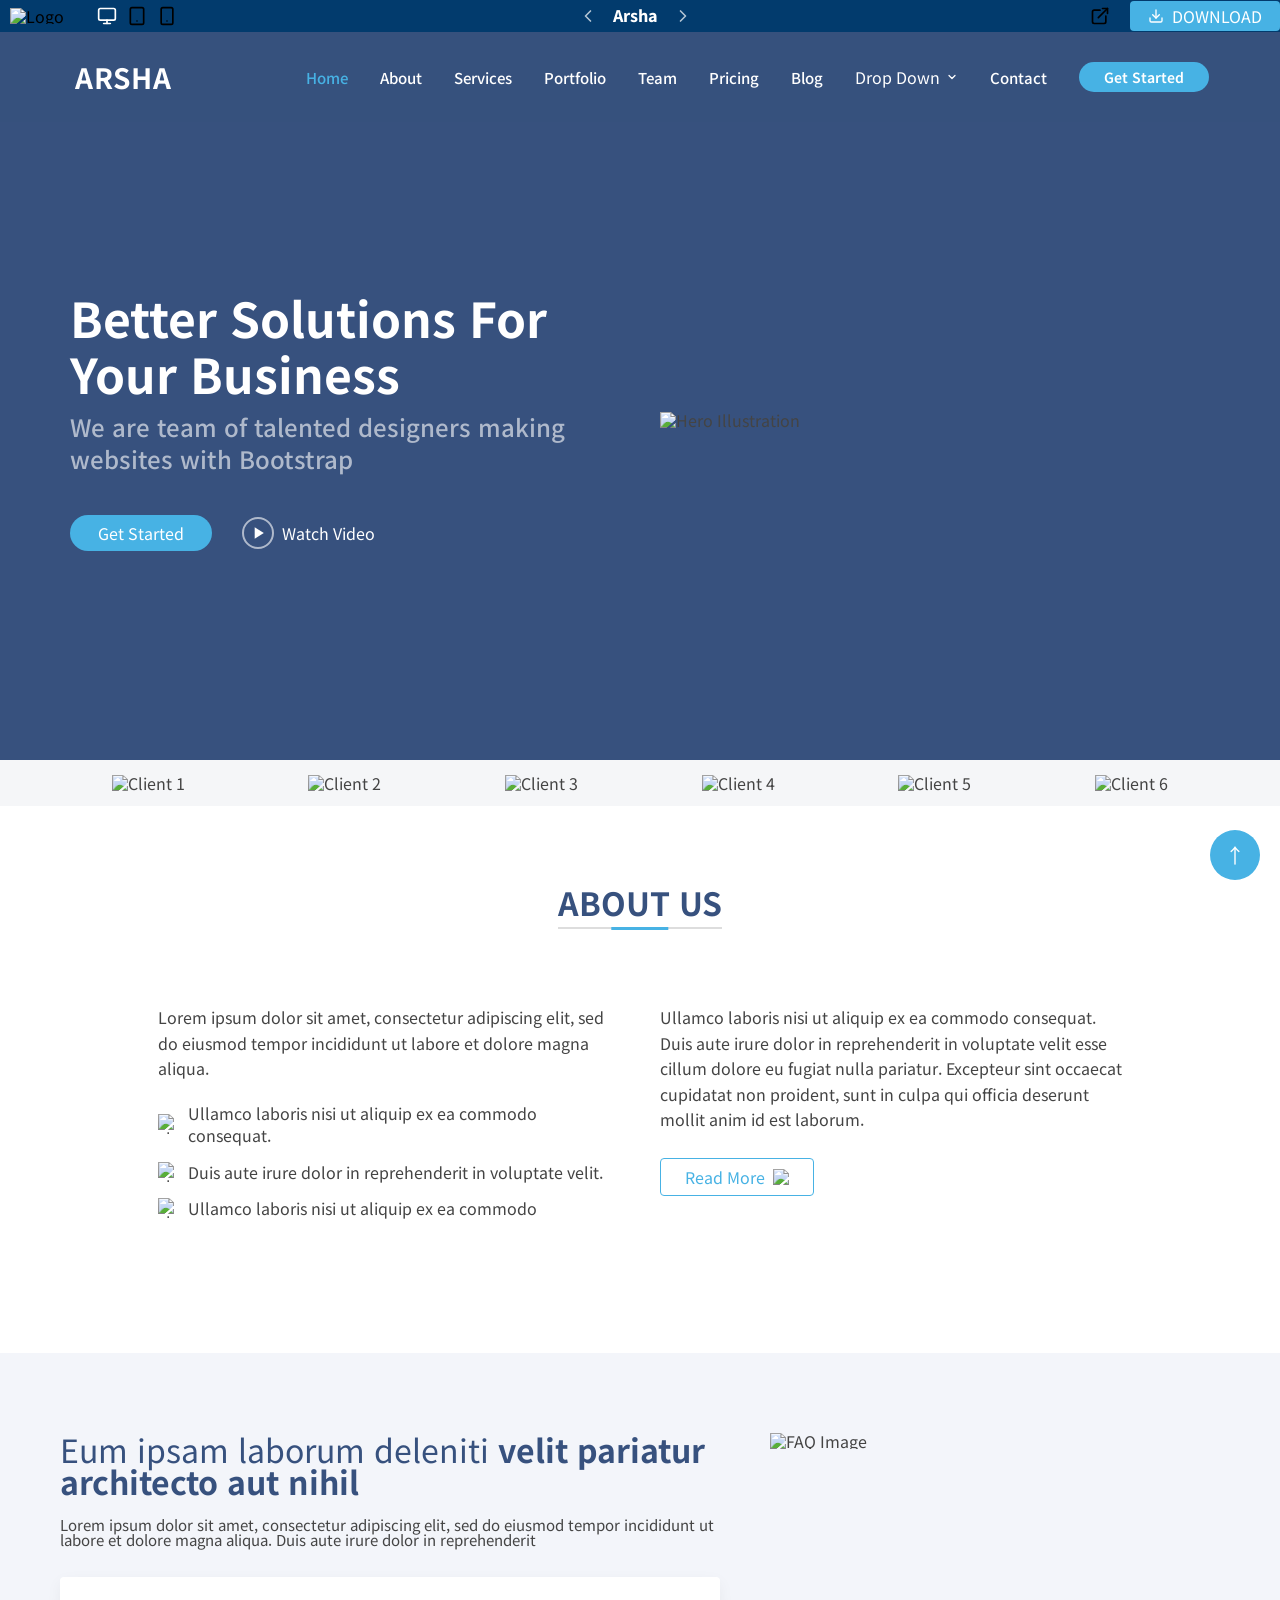
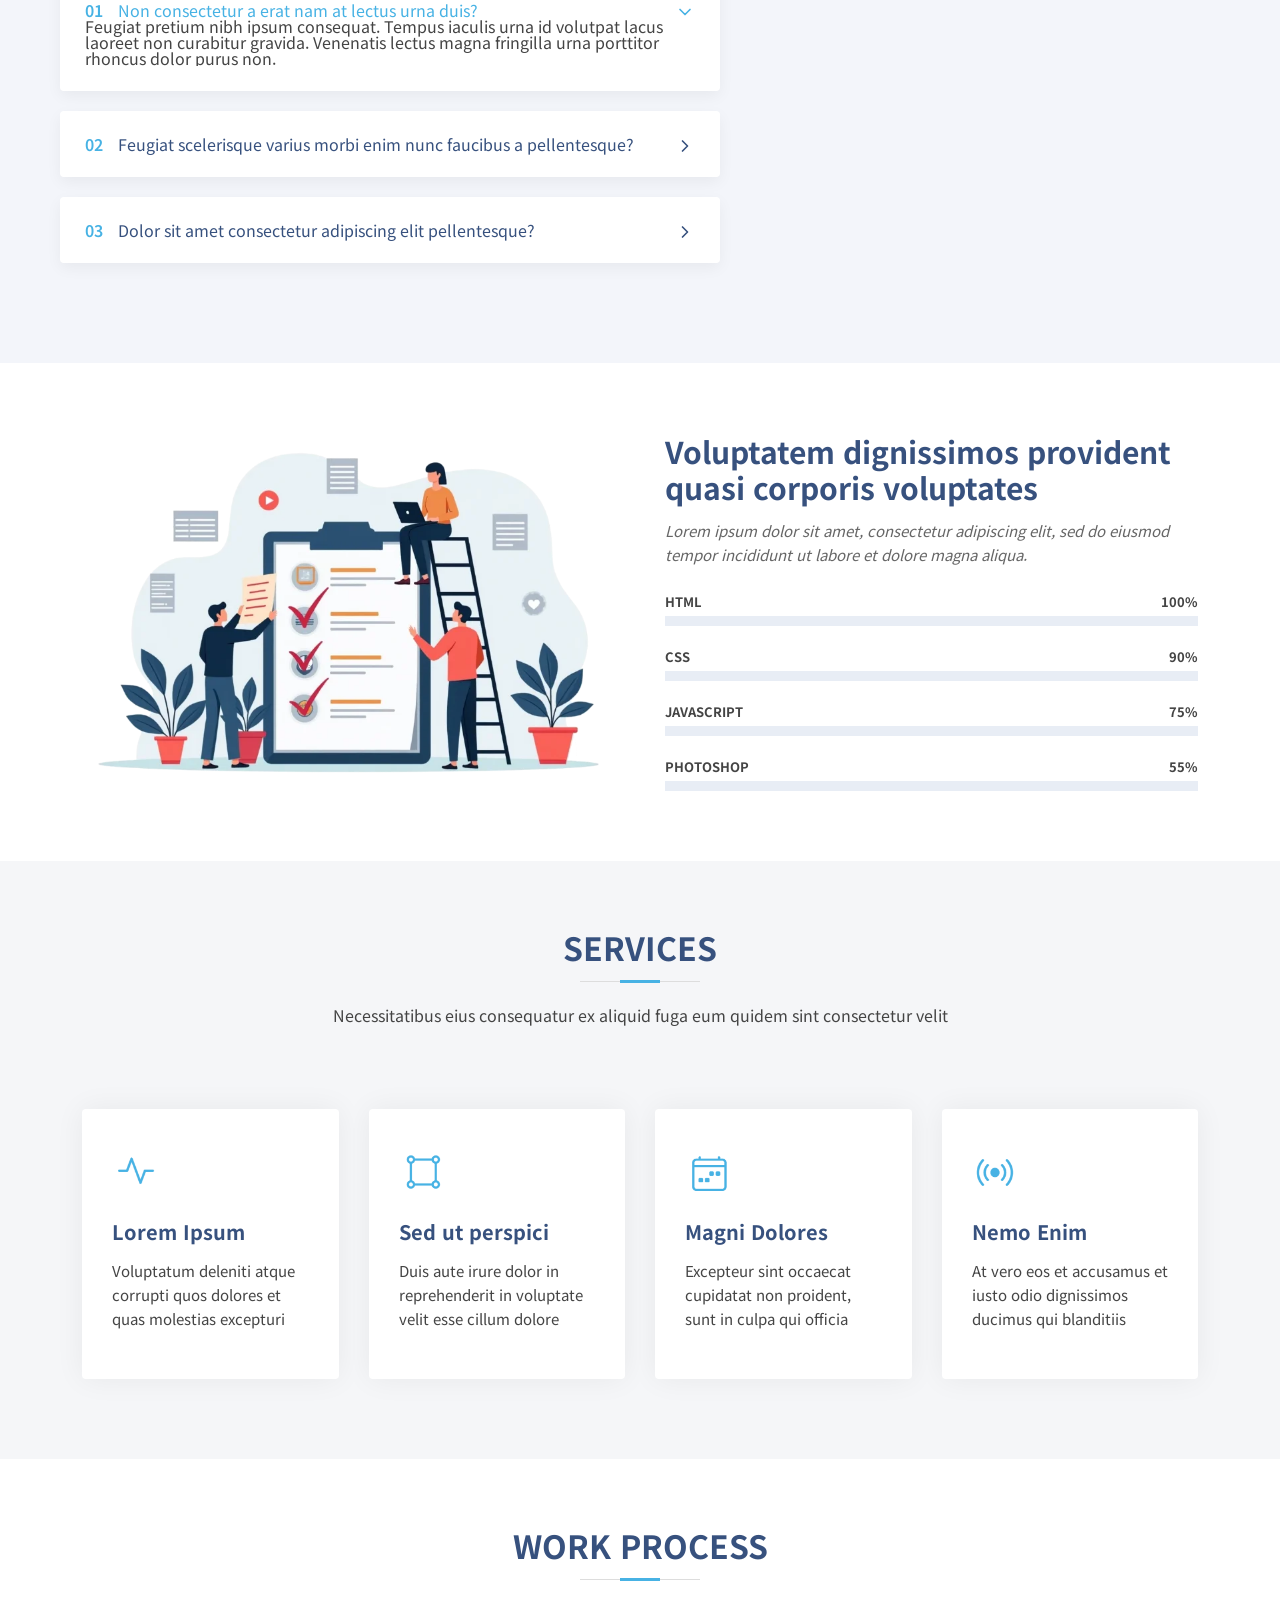
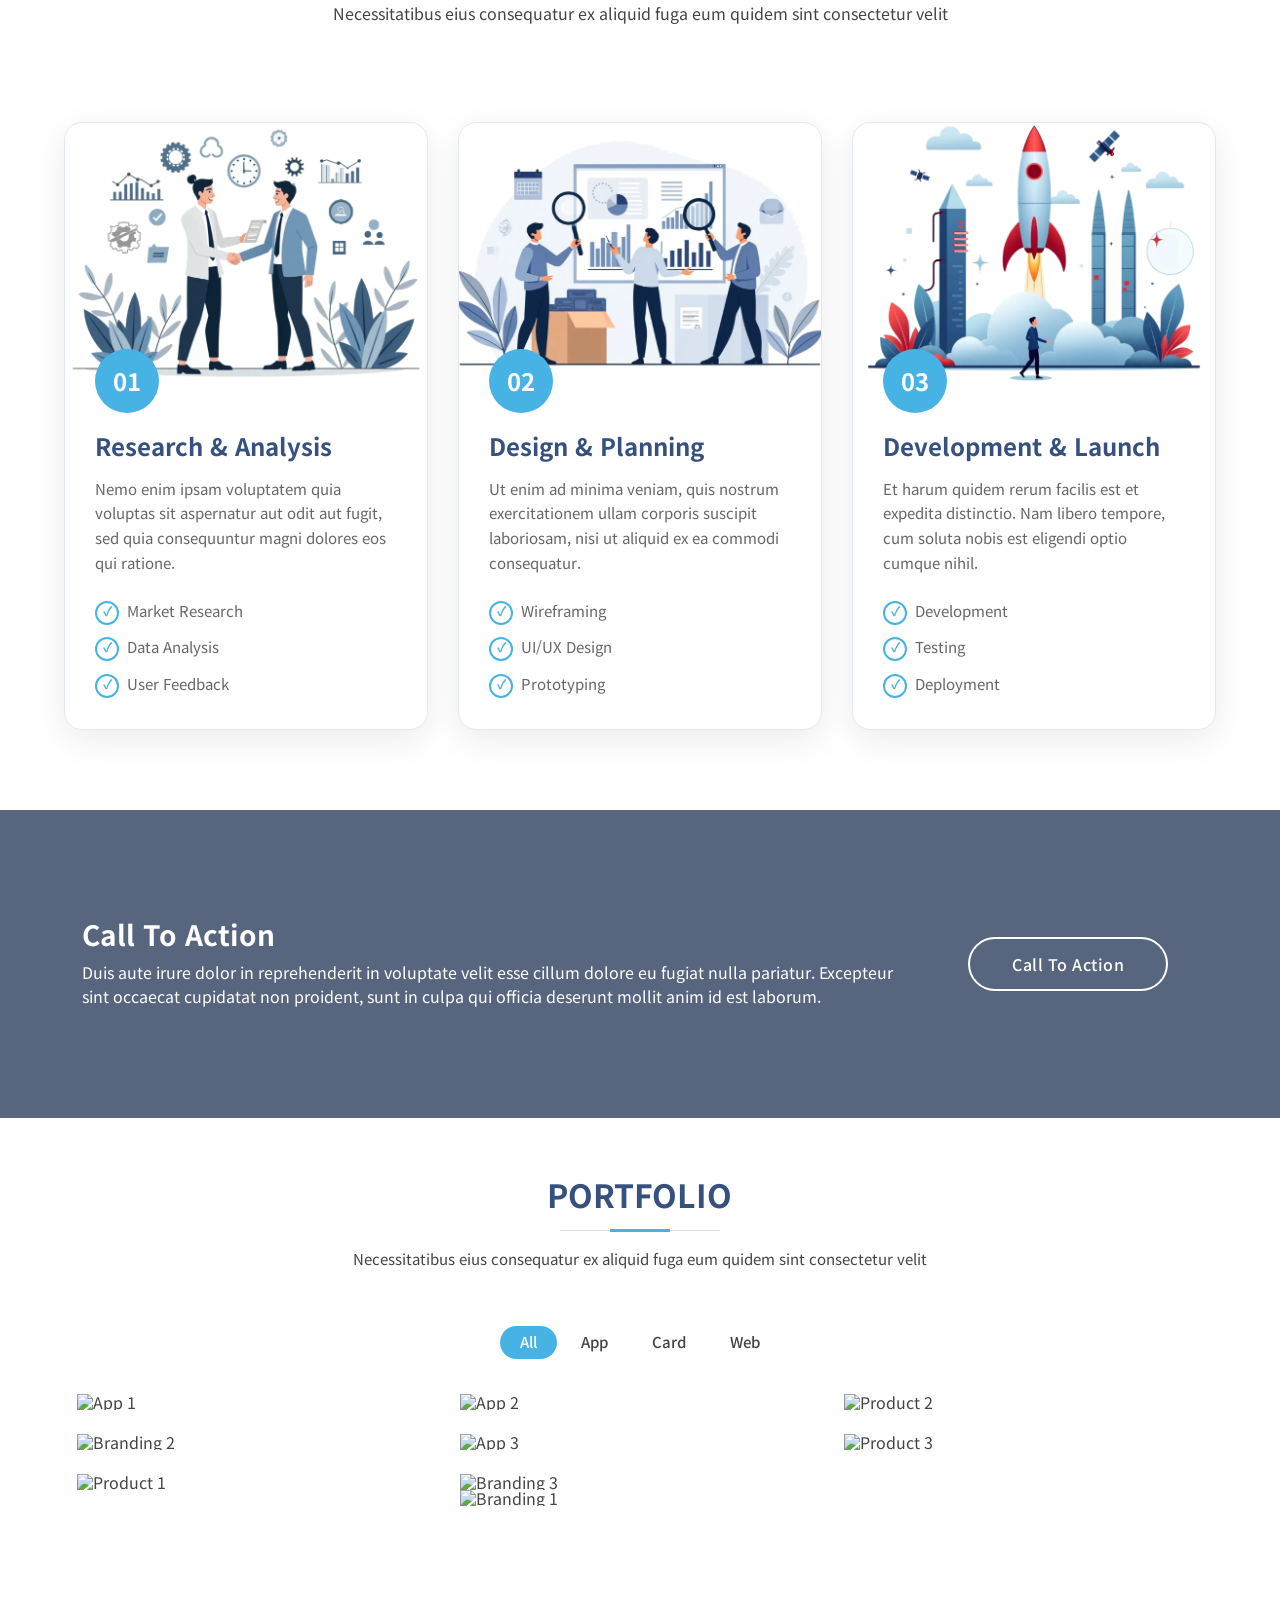
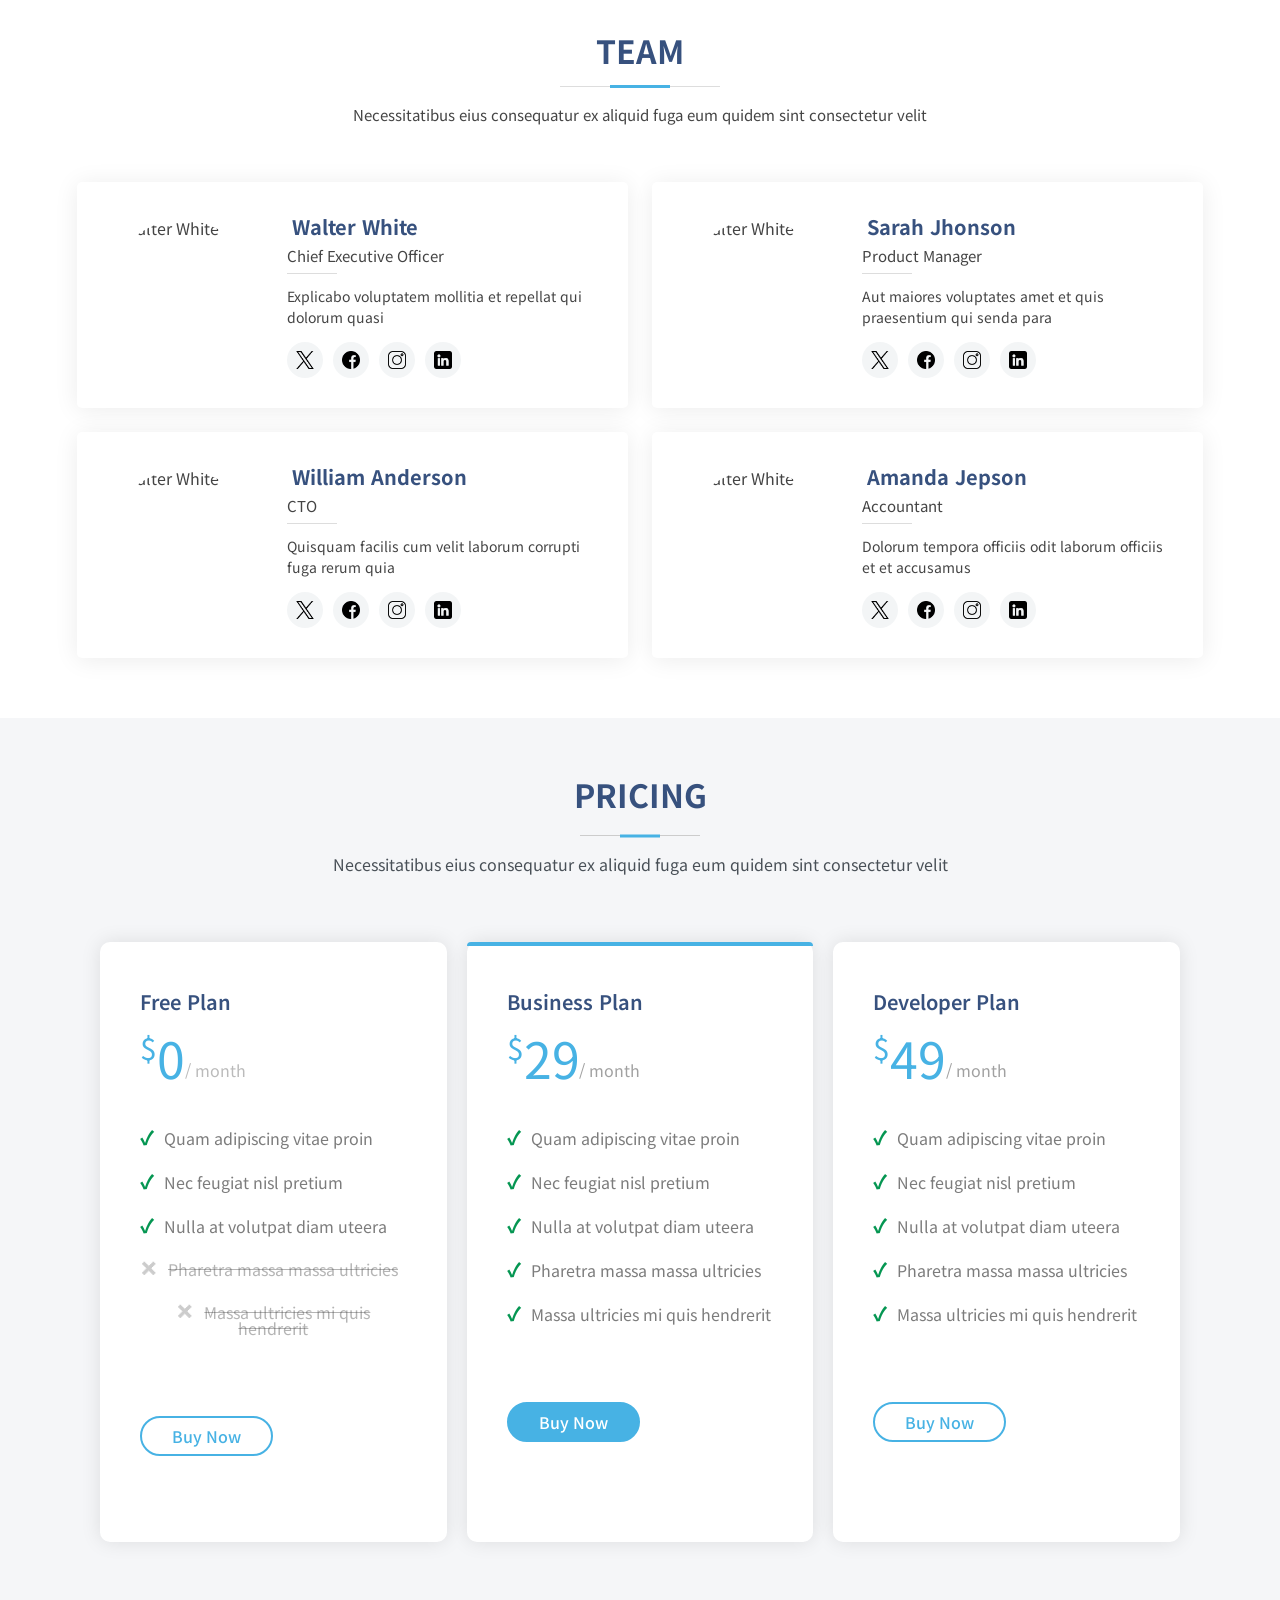
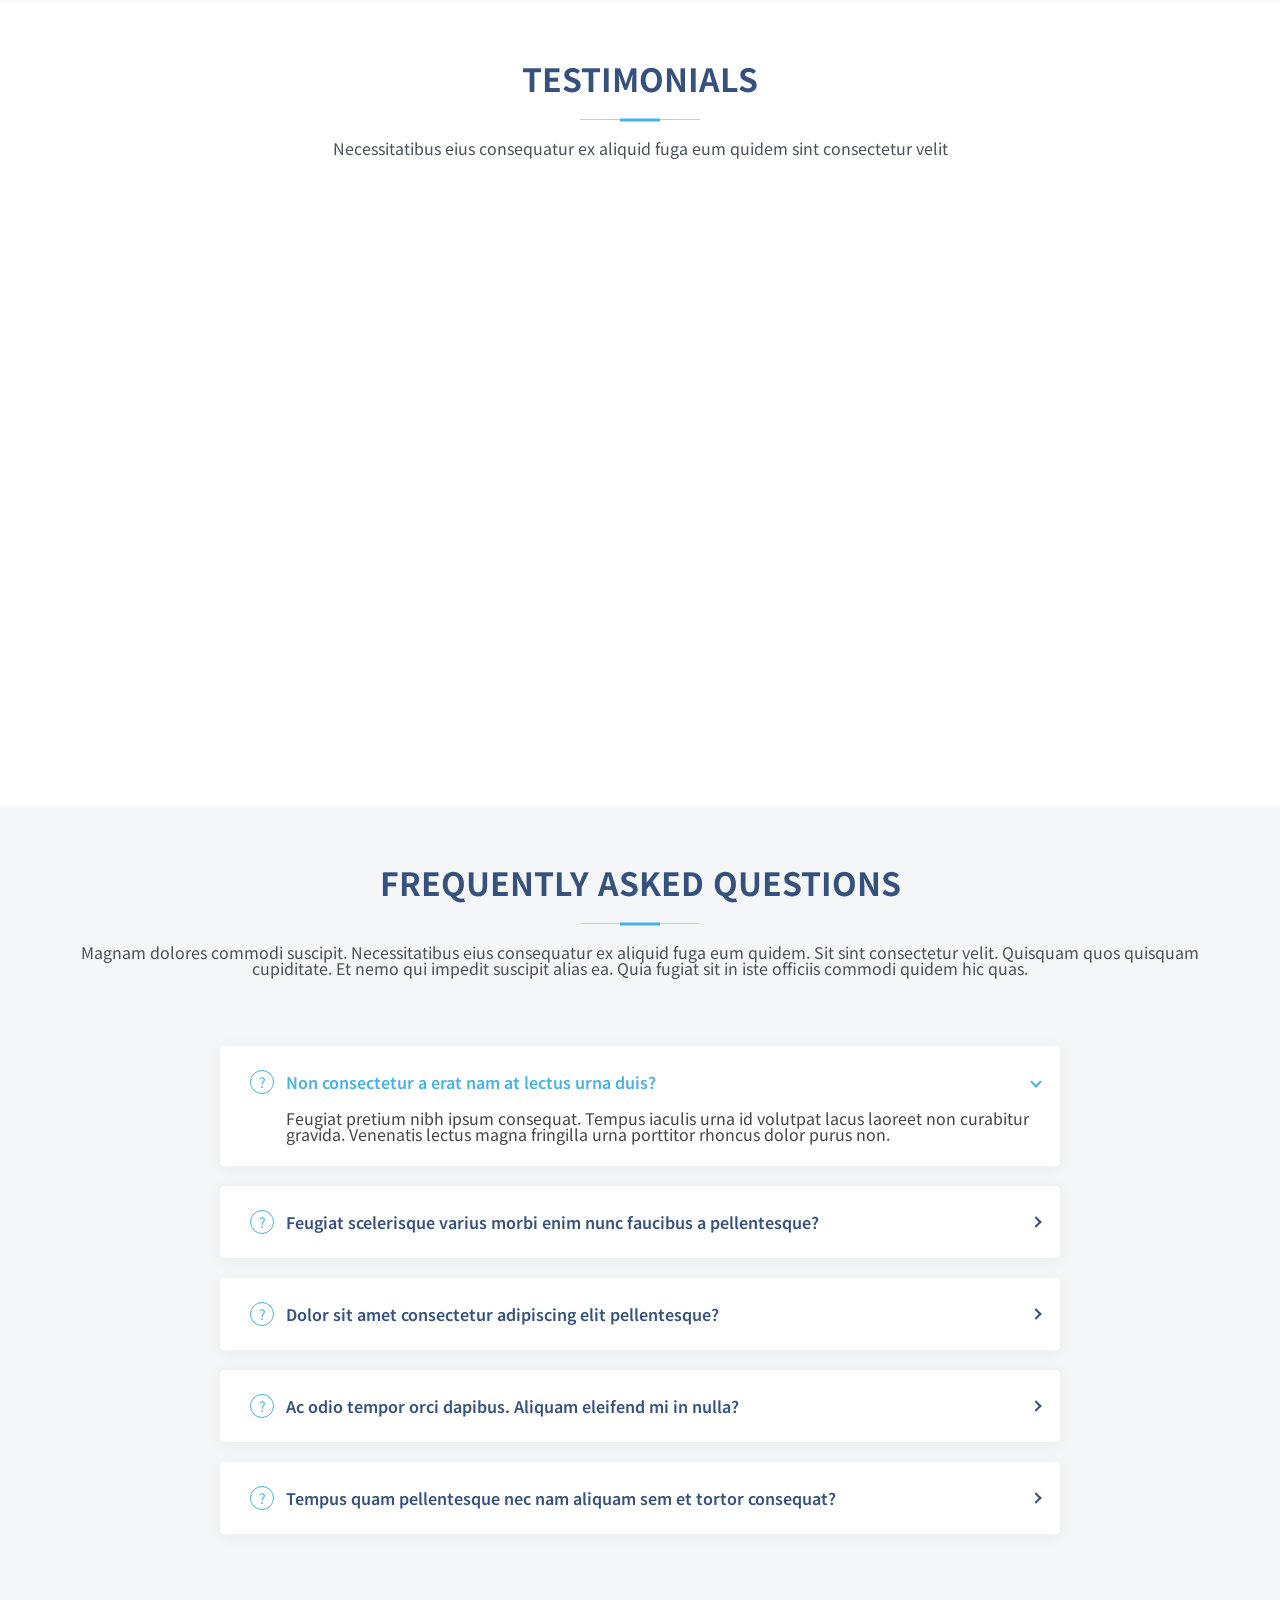
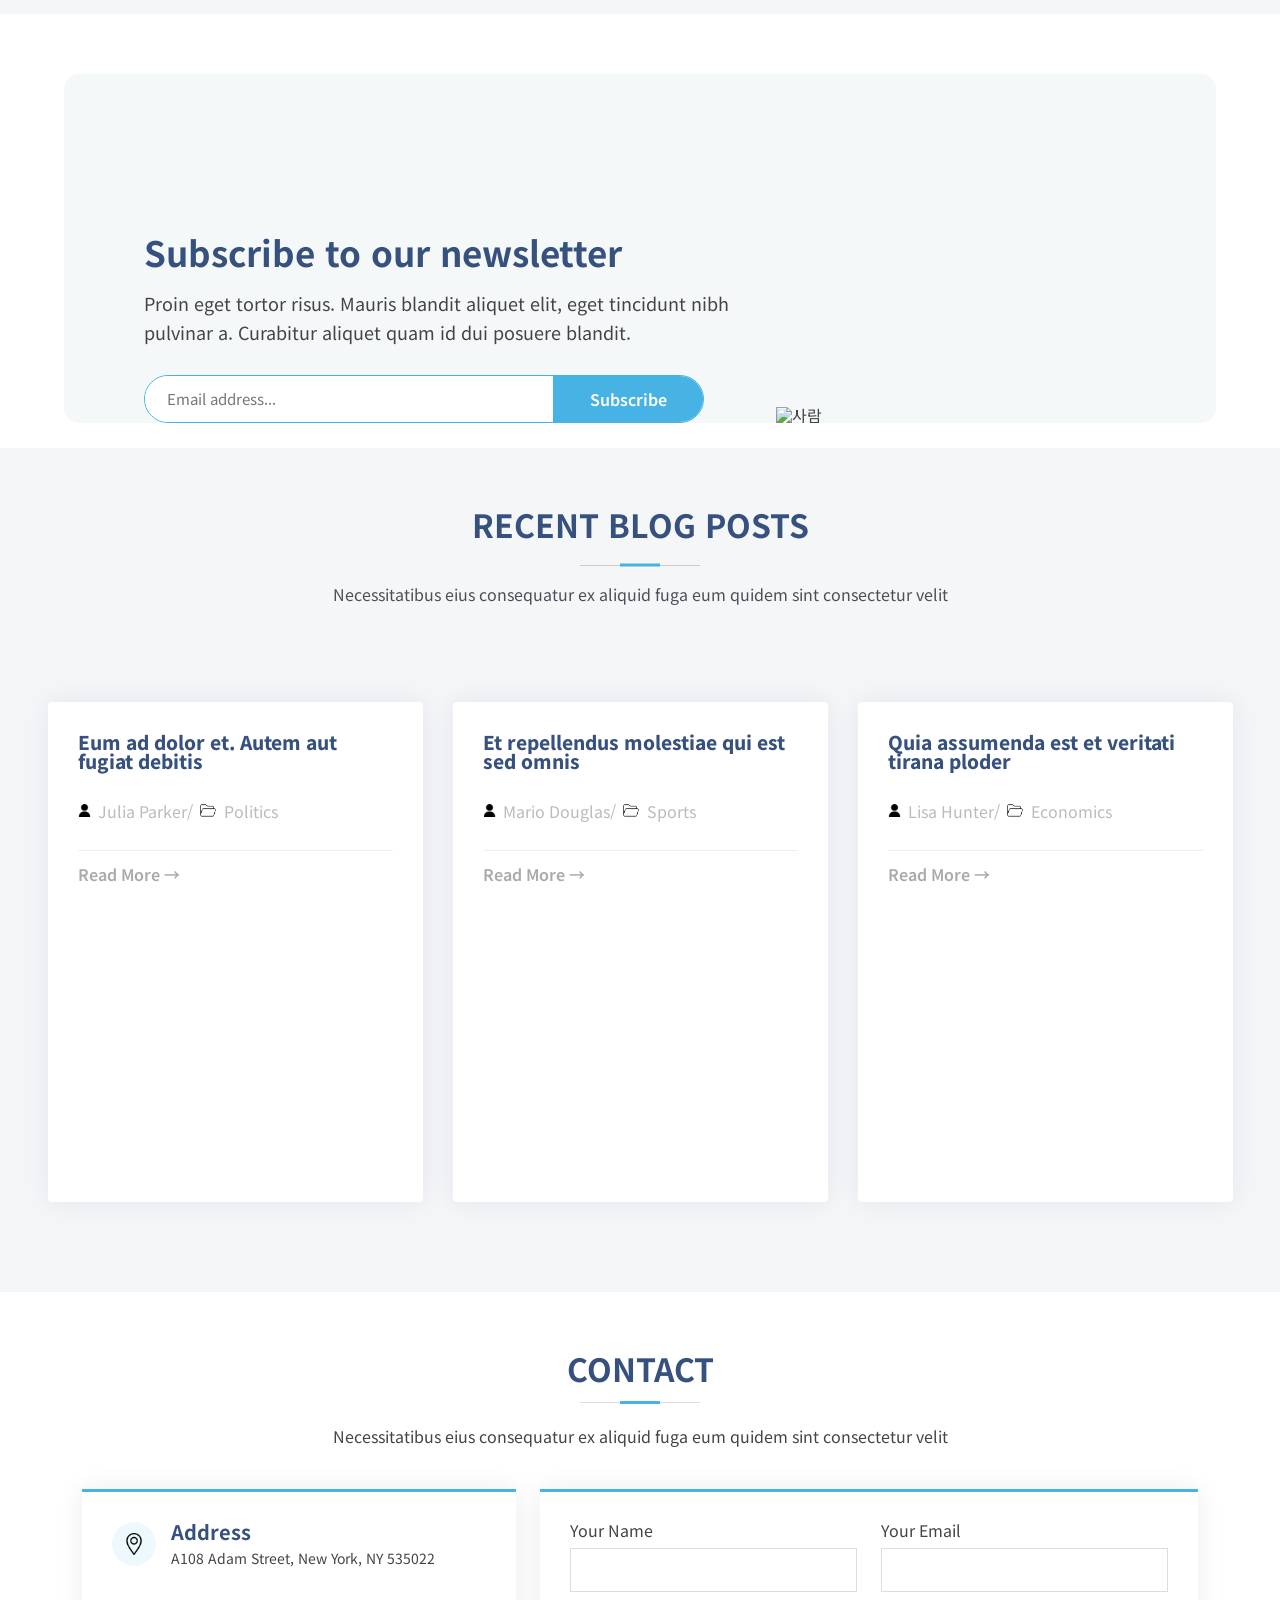
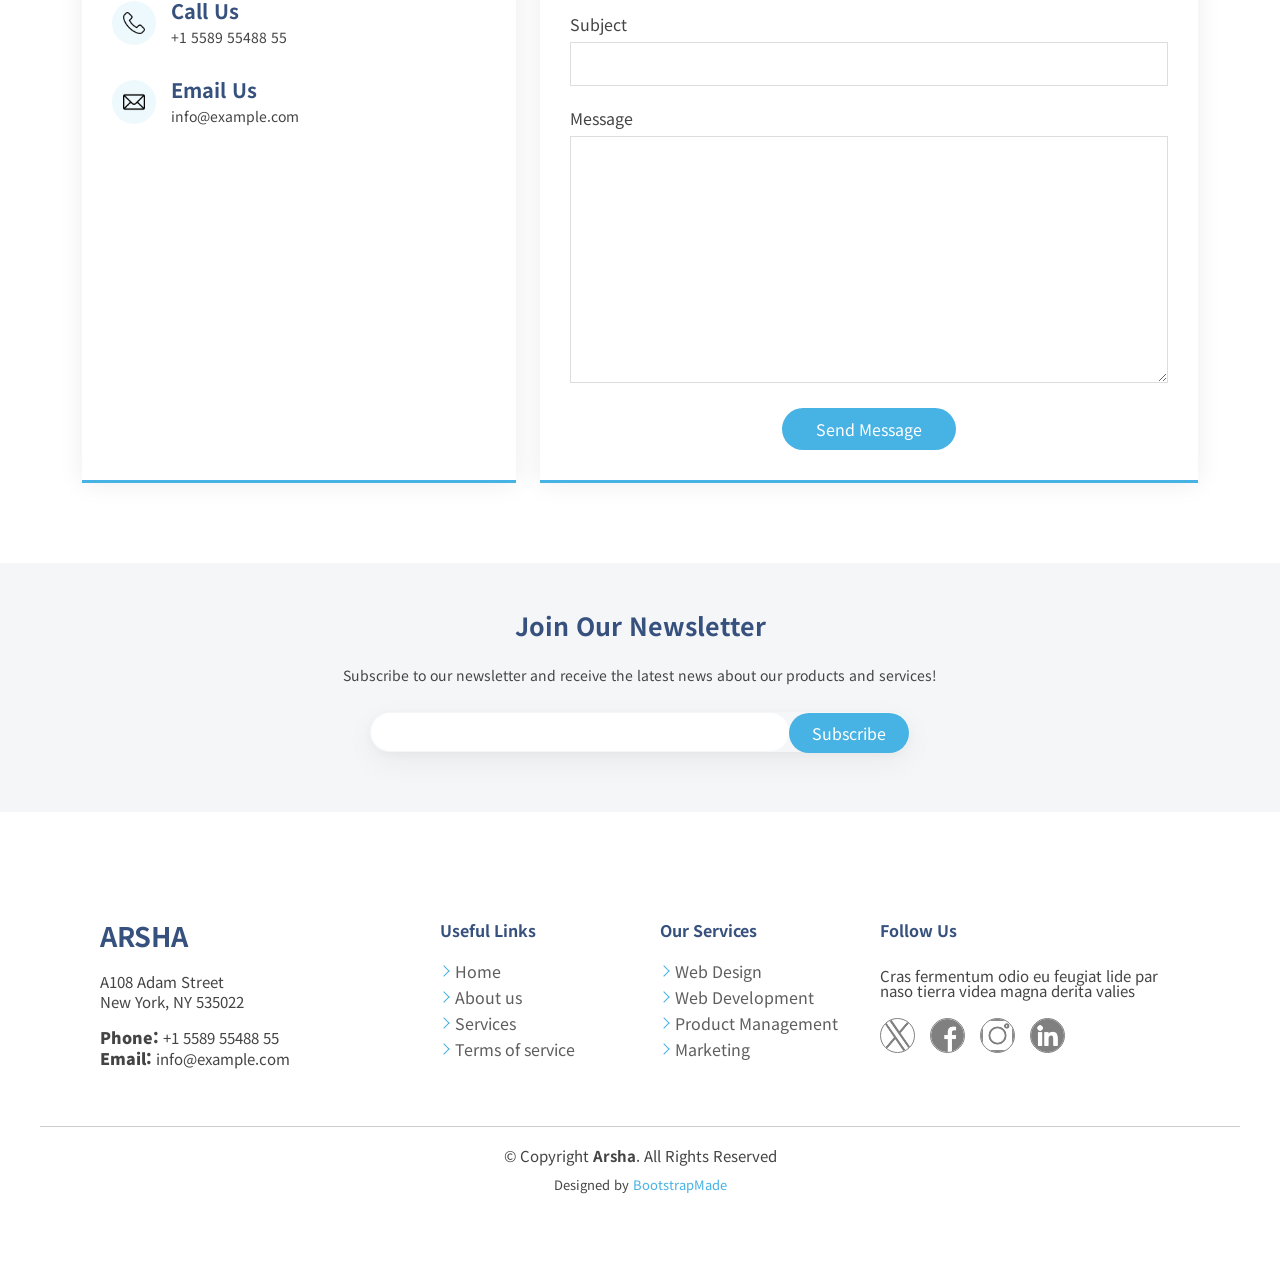
==== commit 0b98146f: "Merge pull request #17 from Pirogramming-25/kim 최종" ====
--- a/index.html
+++ b/index.html
@@ -727,110 +727,119 @@
         <div class="jsh-team-container">
             <!--Team Member 1-->
             <div class="jsh-team-card">
-                <img src="https://bootstrapmade.com/content/demo/Arsha/assets/img/person/person-m-7.webp" alt="Walter White" class="jsh-team-img">
-
-                <div class="jsh-team-info">
-                    <h3>Walter White</h3>
-                    <span>Chief Executive Officer</span>
-                    <div class="jsh-member-line"></div>
-                    <p>Explicabo voluptatem mollitia et repellat qui dolorum quasi</p>
-
-                    <div class="jsh-team-social">
-                        <a href="#">
-                            <img src="images/team-twitter.png" alt="트위터">
-                        </a>
-                        <a href="#">
-                            <img src="images/team-facebook.png" alt="페이스북">
-                        </a>
-                        <a href="#">
-                            <img src="images/team-instagram.png" alt="인스타그램">
-                        </a>
-                        <a href="#">
-                            <img src="images/team-linkedin.png" alt="링크드인">
-                        </a>
+                <div class="jsh-team-card-inner">
+                    <img src="https://bootstrapmade.com/content/demo/Arsha/assets/img/person/person-m-7.webp" alt="Walter White" class="jsh-team-img">
+                    <div class="jsh-team-info">
+                        <h3>Walter White</h3>
+                        <span>Chief Executive Officer</span>
+                        <div class="jsh-member-line"></div>
+                        <p>Explicabo voluptatem mollitia et repellat qui dolorum quasi</p>
+
+                        <div class="jsh-team-social">
+                            <a href="#">
+                                <img src="images/team-twitter.png" alt="트위터">
+                            </a>
+                            <a href="#">
+                                <img src="images/team-facebook.png" alt="페이스북">
+                            </a>
+                            <a href="#">
+                                <img src="images/team-instagram.png" alt="인스타그램">
+                            </a>
+                            <a href="#">
+                                <img src="images/team-linkedin.png" alt="링크드인">
+                            </a>
+                        </div>
                     </div>
                 </div>
             </div>
             <!--Team Member 2-->
             <div class="jsh-team-card">
-                <img src="https://bootstrapmade.com/content/demo/Arsha/assets/img/person/person-f-8.webp" alt="Walter White" class="jsh-team-img">
-
-                <div class="jsh-team-info">
-                    <h3>Sarah Jhonson</h3>
-                    <span>Product Manager</span>
-                    <div class="jsh-member-line"></div>
-                    <p>
-                        Aut maiores voluptates amet et
-                        quis praesentium qui senda para
-                    </p>
-                    <div class="jsh-team-social">
-                        <a href="#">
-                            <img src="images/team-twitter.png" alt="트위터">
-                        </a>
-                        <a href="#">
-                            <img src="images/team-facebook.png" alt="페이스북">
-                        </a>
-                        <a href="#">
-                            <img src="images/team-instagram.png" alt="인스타그램">
-                        </a>
-                        <a href="#">
-                            <img src="images/team-linkedin.png" alt="링크드인">
-                        </a>
+                <div class="jsh-team-card-inner">
+
+                    <img src="https://bootstrapmade.com/content/demo/Arsha/assets/img/person/person-f-8.webp" alt="Walter White" class="jsh-team-img">
+
+                    <div class="jsh-team-info">
+                        <h3>Sarah Jhonson</h3>
+                        <span>Product Manager</span>
+                        <div class="jsh-member-line"></div>
+                        <p>
+                            Aut maiores voluptates amet et
+                            quis praesentium qui senda para
+                        </p>
+                        <div class="jsh-team-social">
+                            <a href="#">
+                                <img src="images/team-twitter.png" alt="트위터">
+                            </a>
+                            <a href="#">
+                                <img src="images/team-facebook.png" alt="페이스북">
+                            </a>
+                            <a href="#">
+                                <img src="images/team-instagram.png" alt="인스타그램">
+                            </a>
+                            <a href="#">
+                                <img src="images/team-linkedin.png" alt="링크드인">
+                            </a>
+                        </div>
                     </div>
                 </div>
             </div>
             <!--Team Member 3-->
             <div class="jsh-team-card">
-                <img src="https://bootstrapmade.com/content/demo/Arsha/assets/img/person/person-m-6.webp" alt="Walter White" class="jsh-team-img">
-
-                <div class="jsh-team-info">
-                    <h3>William Anderson</h3>
-                    <span>CTO</span>
-                    <div class="jsh-member-line"></div>
-                    <p>
-                        Quisquam facilis cum velit laborum corrupti fuga rerum quia
-                    </p>
-                    <div class="jsh-team-social">
-                        <a href="#">
-                            <img src="images/team-twitter.png" alt="트위터">
-                        </a>
-                        <a href="#">
-                            <img src="images/team-facebook.png" alt="페이스북">
-                        </a>
-                        <a href="#">
-                            <img src="images/team-instagram.png" alt="인스타그램">
-                        </a>
-                        <a href="#">
-                            <img src="images/team-linkedin.png" alt="링크드인">
-                        </a>
+                <div class="jsh-team-card-inner">
+
+                    <img src="https://bootstrapmade.com/content/demo/Arsha/assets/img/person/person-m-6.webp" alt="Walter White" class="jsh-team-img">
+
+                    <div class="jsh-team-info">
+                        <h3>William Anderson</h3>
+                        <span>CTO</span>
+                        <div class="jsh-member-line"></div>
+                        <p>
+                            Quisquam facilis cum velit laborum corrupti fuga rerum quia
+                        </p>
+                        <div class="jsh-team-social">
+                            <a href="#">
+                                <img src="images/team-twitter.png" alt="트위터">
+                            </a>
+                            <a href="#">
+                                <img src="images/team-facebook.png" alt="페이스북">
+                            </a>
+                            <a href="#">
+                                <img src="images/team-instagram.png" alt="인스타그램">
+                            </a>
+                            <a href="#">
+                                <img src="images/team-linkedin.png" alt="링크드인">
+                            </a>
+                        </div>
                     </div>
                 </div>
             </div>
             <!--Team Member 4-->
             <div class="jsh-team-card">
-                <img src="https://bootstrapmade.com/content/demo/Arsha/assets/img/person/person-f-4.webp" alt="Walter White" class="jsh-team-img">
-
-                <div class="jsh-team-info">
-                    <h3>Amanda Jepson</h3>
-                    <span>Accountant</span>
-                    <div class="jsh-member-line"></div>
-                    <p>
-                        Dolorum tempora officiis odit laborum officiis et et accusamus
-                    </p>
-
-                    <div class="jsh-team-social">
-                        <a href="#">
-                            <img src="images/team-twitter.png" alt="트위터">
-                        </a>
-                        <a href="#">
-                            <img src="images/team-facebook.png" alt="페이스북">
-                        </a>
-                        <a href="#">
-                            <img src="images/team-instagram.png" alt="인스타그램">
-                        </a>
-                        <a href="#">
-                            <img src="images/team-linkedin.png" alt="링크드인">
-                        </a>
+                <div class="jsh-team-card-inner">
+                    <img src="https://bootstrapmade.com/content/demo/Arsha/assets/img/person/person-f-4.webp" alt="Walter White" class="jsh-team-img">
+
+                    <div class="jsh-team-info">
+                        <h3>Amanda Jepson</h3>
+                        <span>Accountant</span>
+                        <div class="jsh-member-line"></div>
+                        <p>
+                            Dolorum tempora officiis odit laborum officiis et et accusamus
+                        </p>
+
+                        <div class="jsh-team-social">
+                            <a href="#">
+                                <img src="images/team-twitter.png" alt="트위터">
+                            </a>
+                            <a href="#">
+                                <img src="images/team-facebook.png" alt="페이스북">
+                            </a>
+                            <a href="#">
+                                <img src="images/team-instagram.png" alt="인스타그램">
+                            </a>
+                            <a href="#">
+                                <img src="images/team-linkedin.png" alt="링크드인">
+                            </a>
+                        </div>
                     </div>
                 </div>
             </div>
@@ -1068,7 +1077,7 @@
 
     <div class="jhw-faq-list">
 
-        <details class="jhw-faq-item">
+        <details class="jhw-faq-item" open>
             <summary class="jhw-faq-header">
                 <span class="jhw-icon-question">?</span>
                 <h3 class="jhw-faq-question">Non consectetur a erat nam at lectus urna duis?</h3>
@@ -1302,8 +1311,8 @@
             <div class="jhw-ft-title">Join Our Newsletter</div> 
             <div class="jhw-ft-text">Subscribe to our newsletter and receive the latest news about our products and services!</div>
             <div class="jhw-ft-src">
-                <div class="jhw-ft-src-w"></div>
-                <div class="jhw-ft-src-b">Subscribe</div>
+                <input type="email" class="jhw-ft-src-w" placeholder="">
+                <button type="submit" class="jhw-ft-src-b">Subscribe</button>
             </div>
         </section>
 
